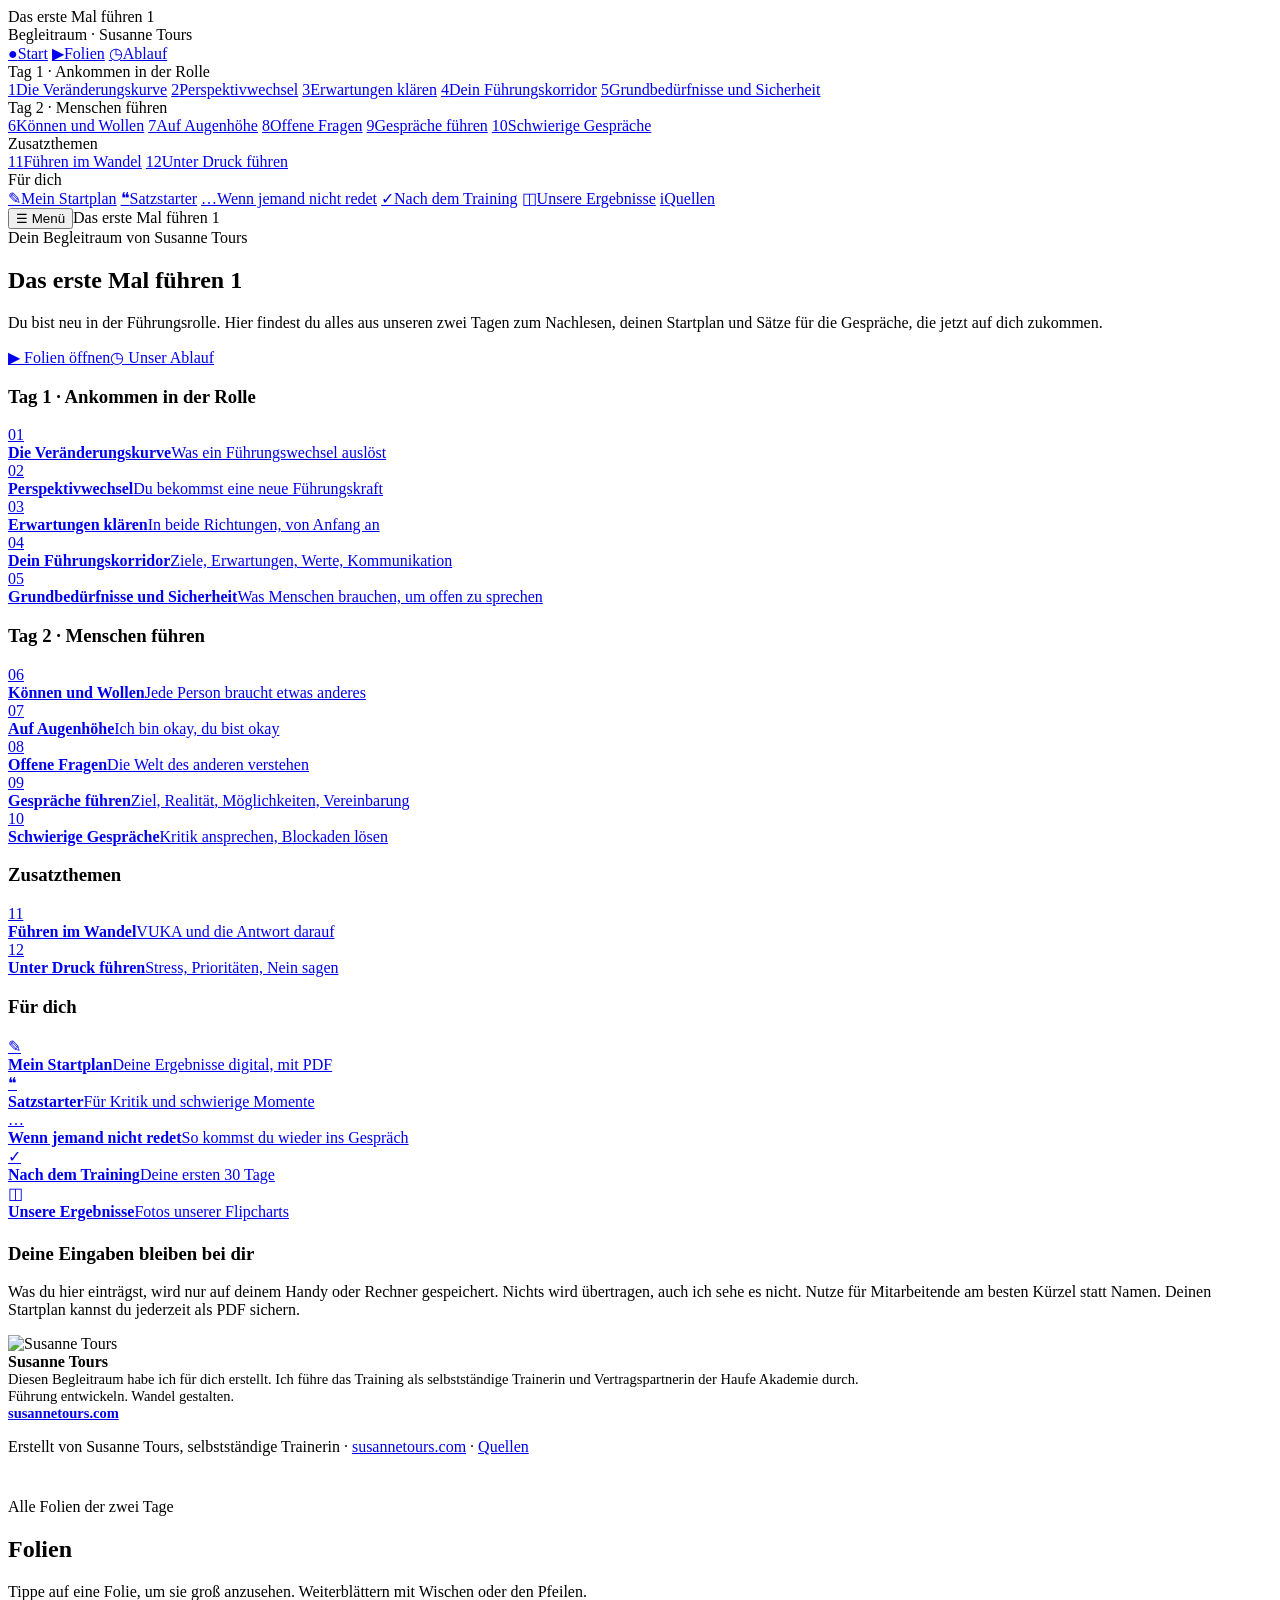
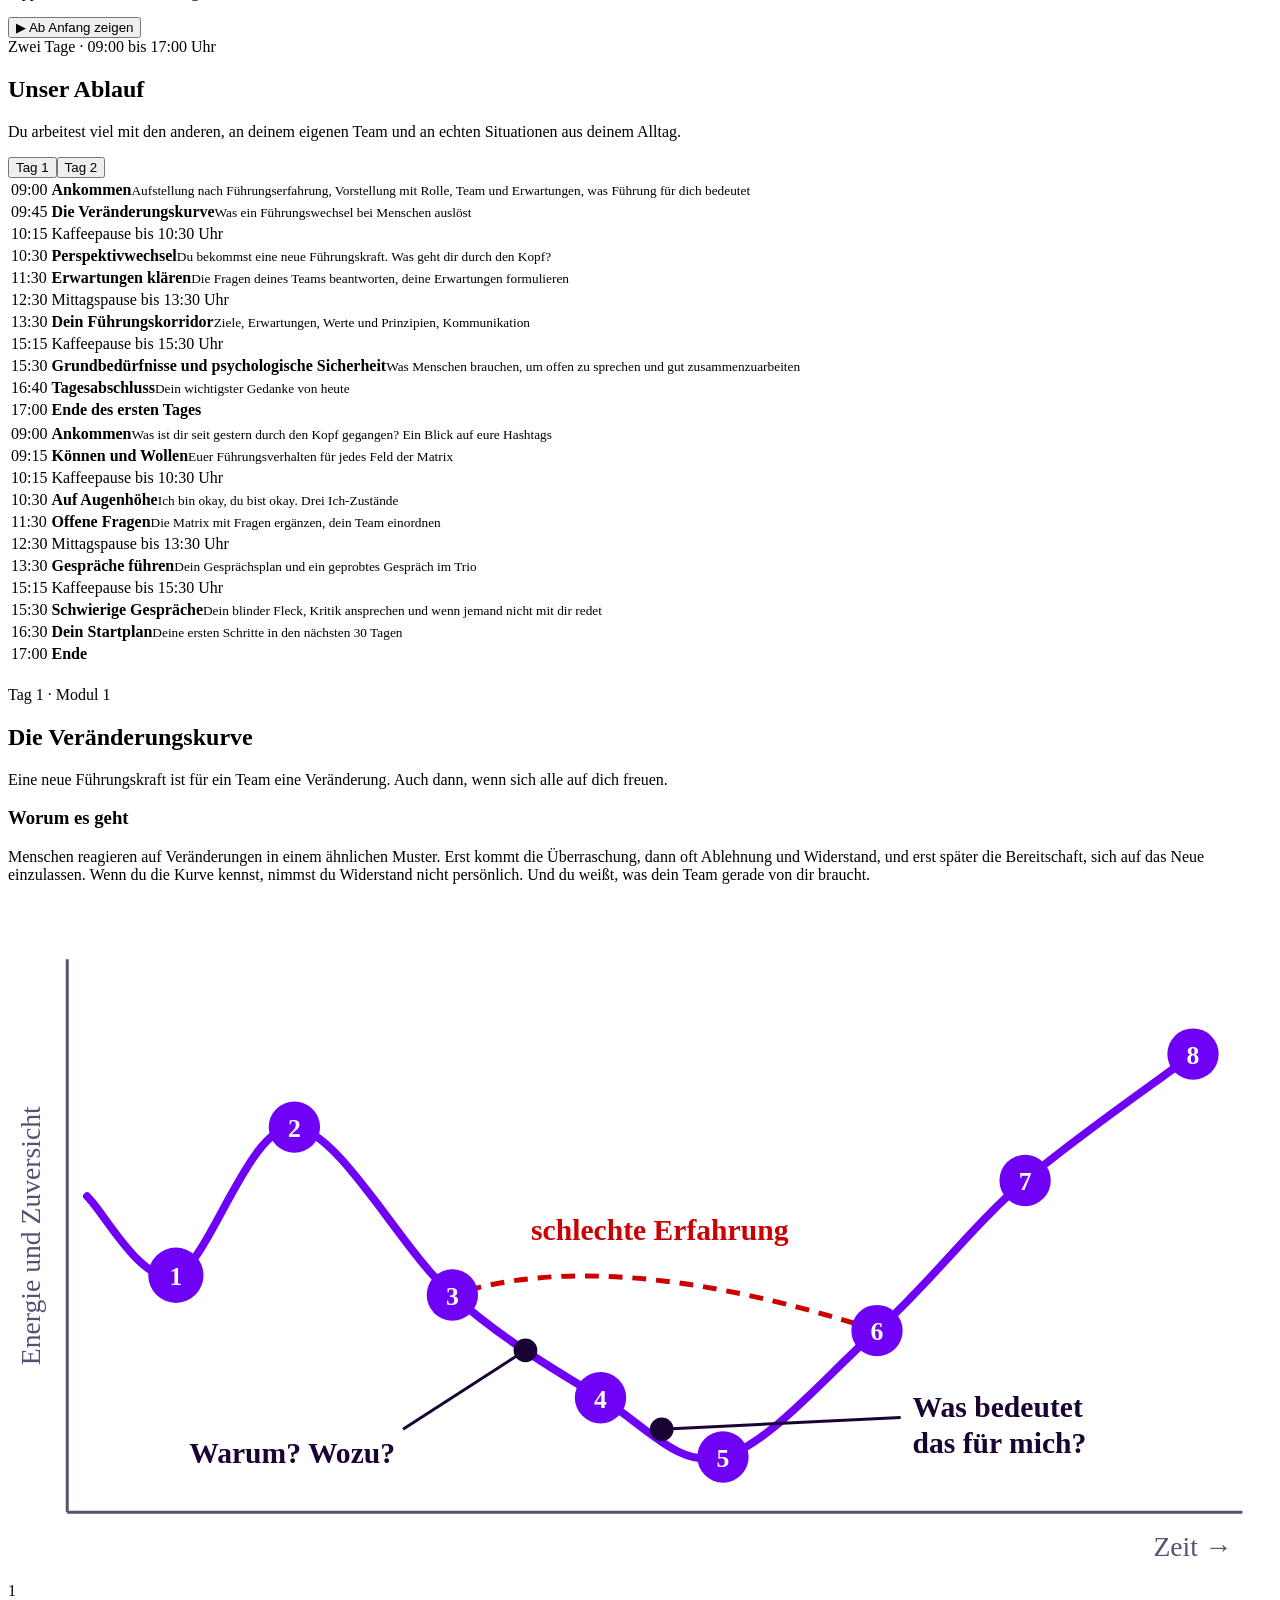
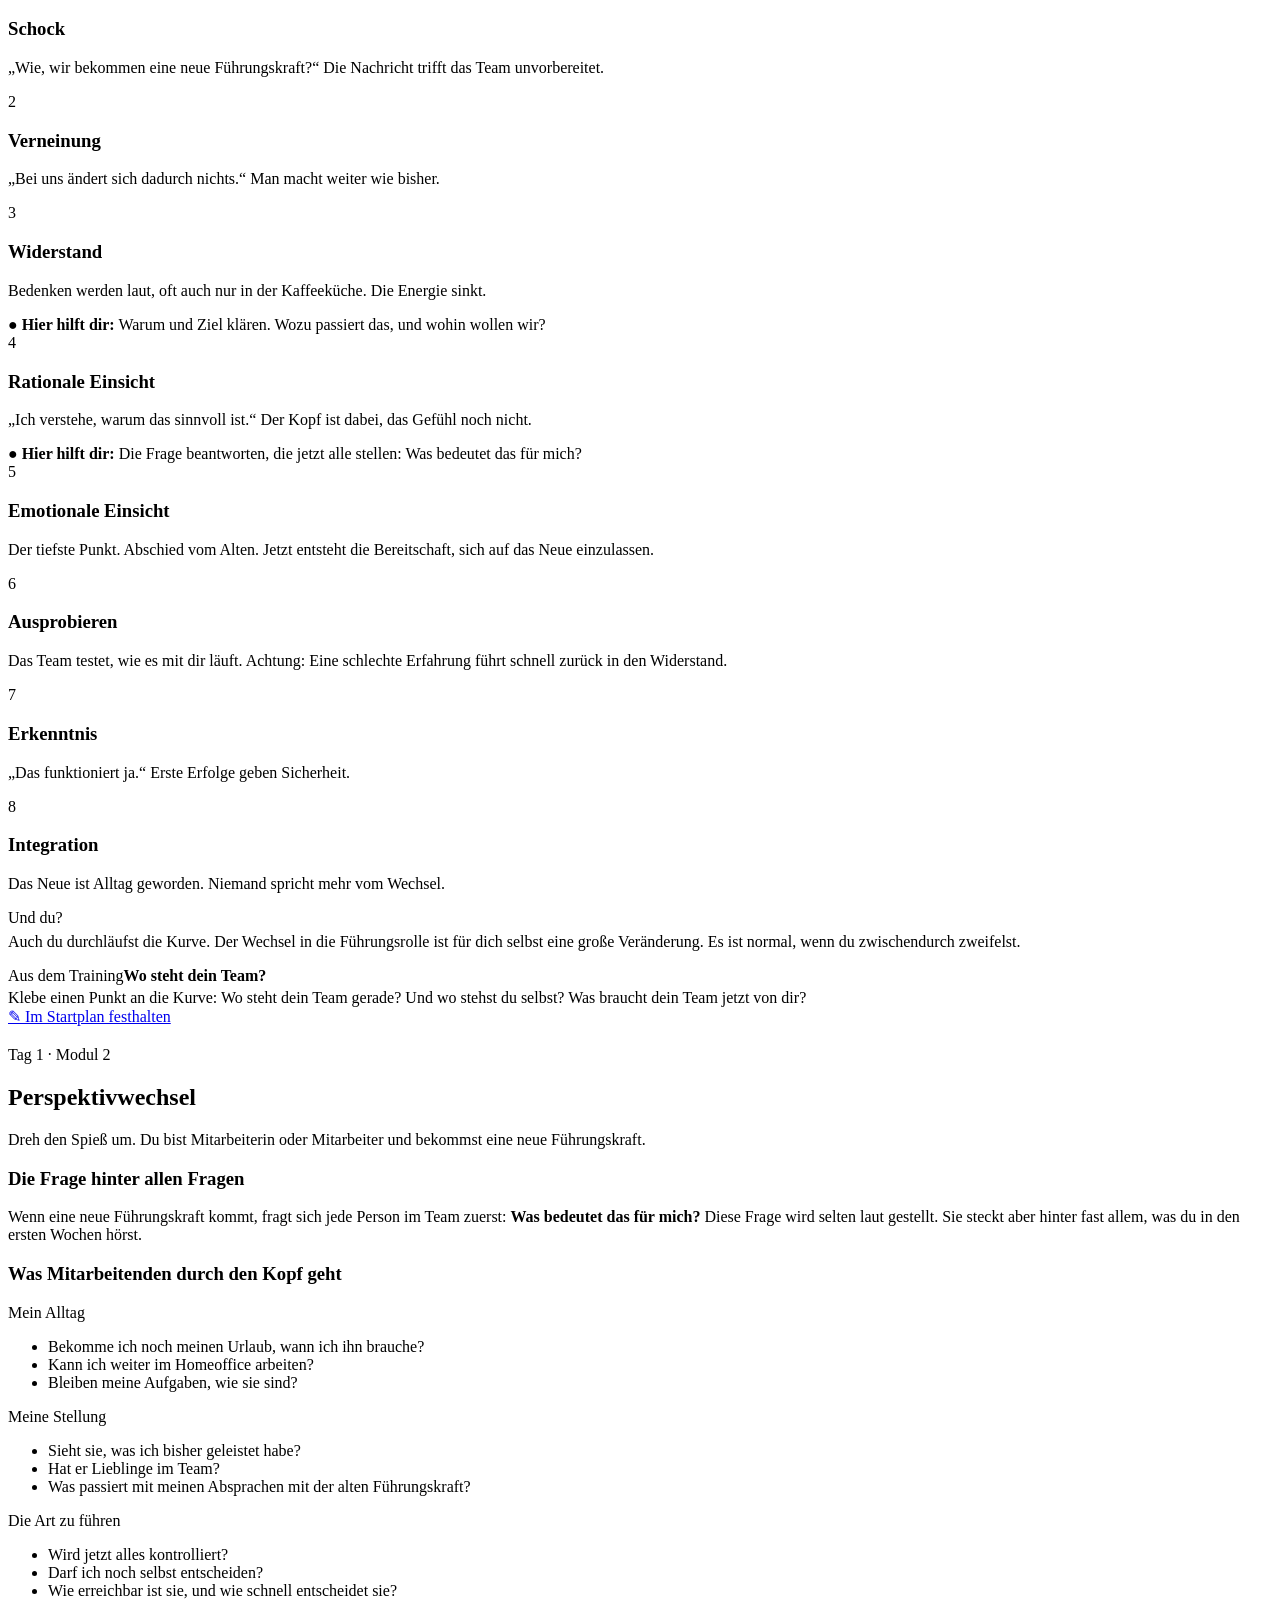
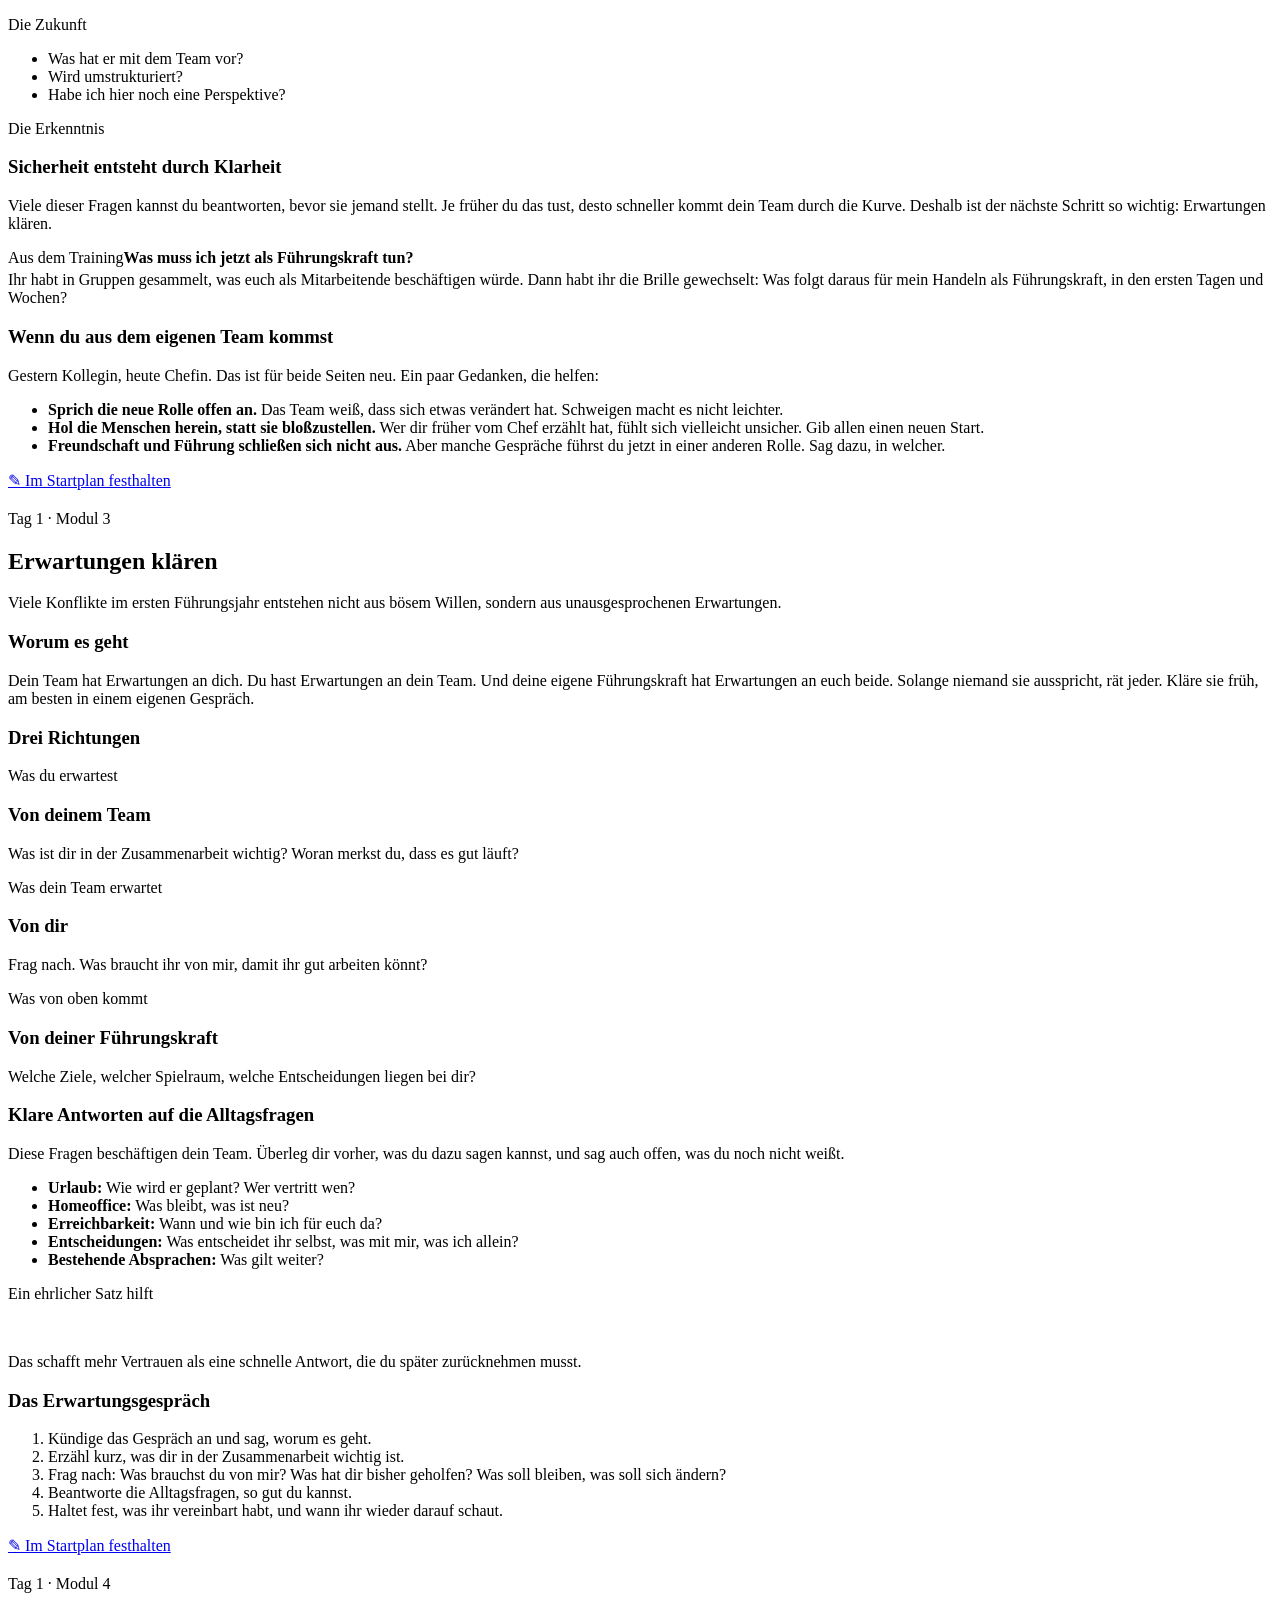
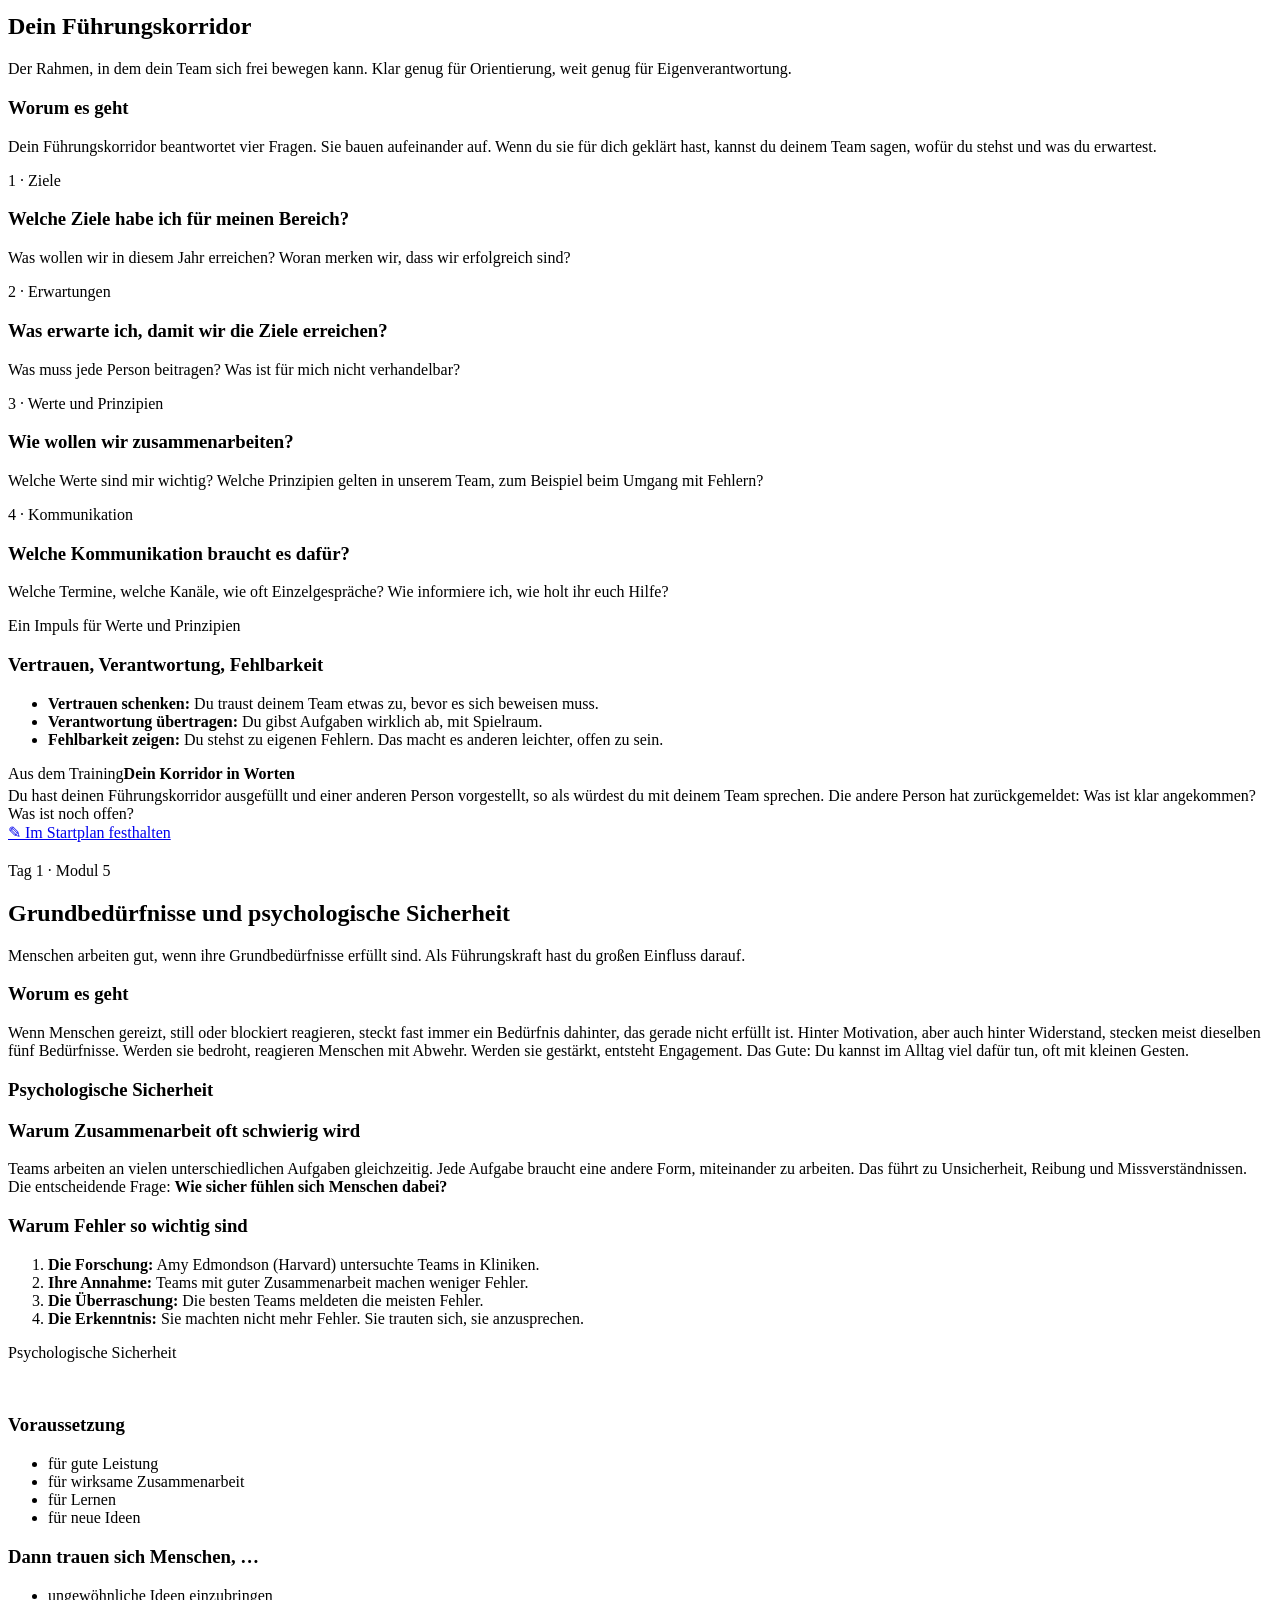
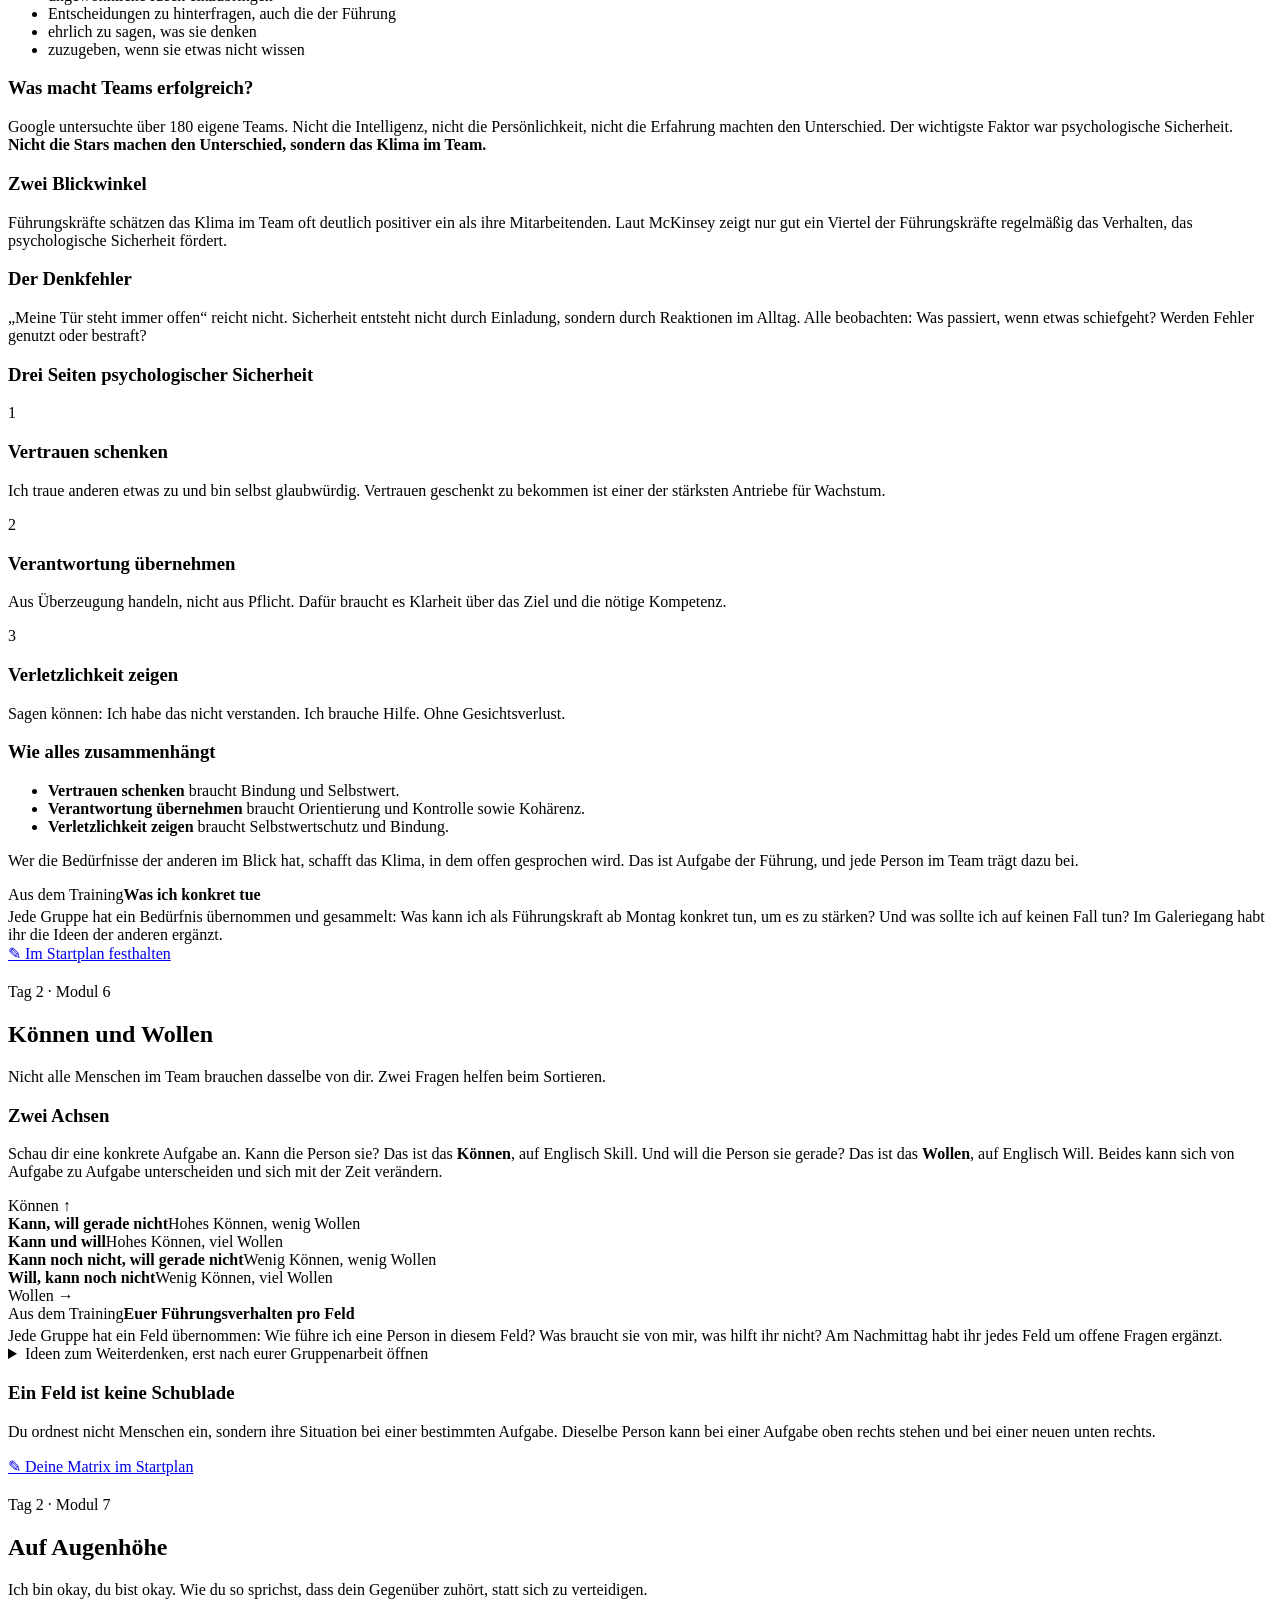
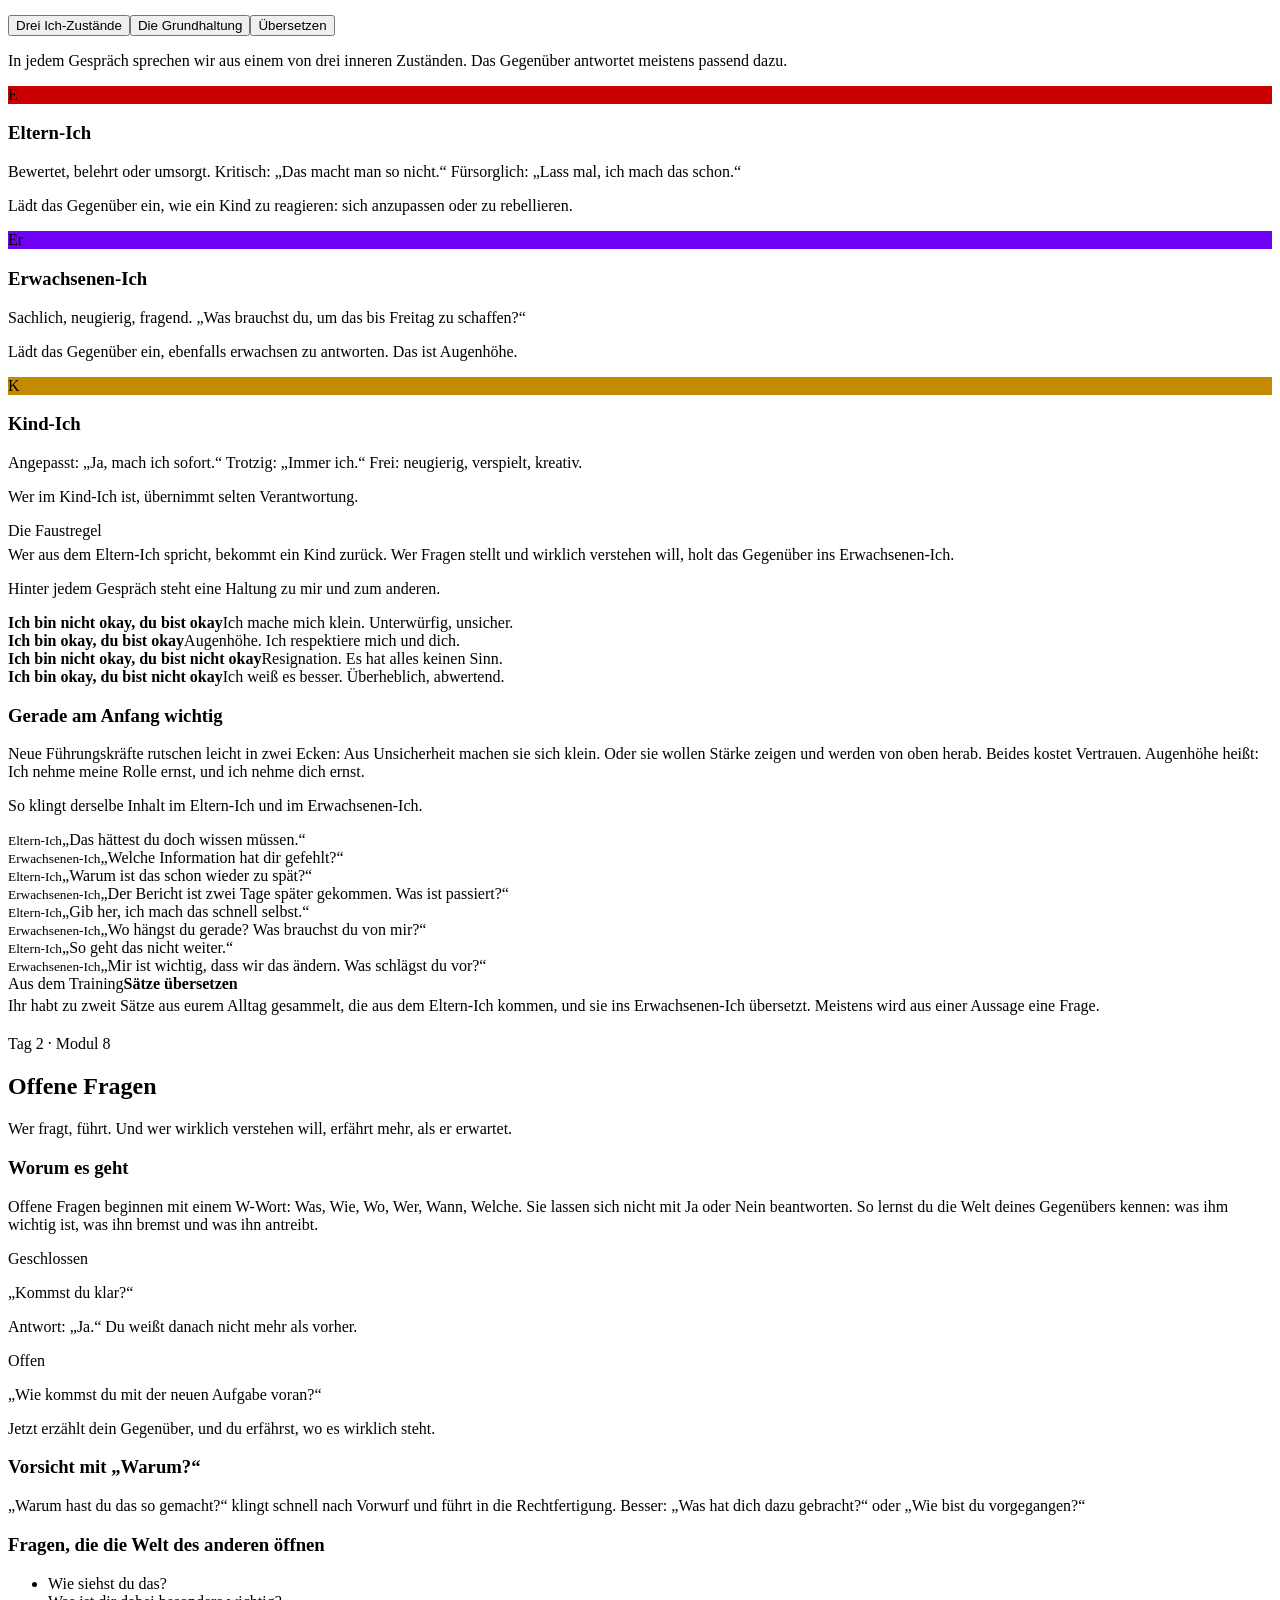
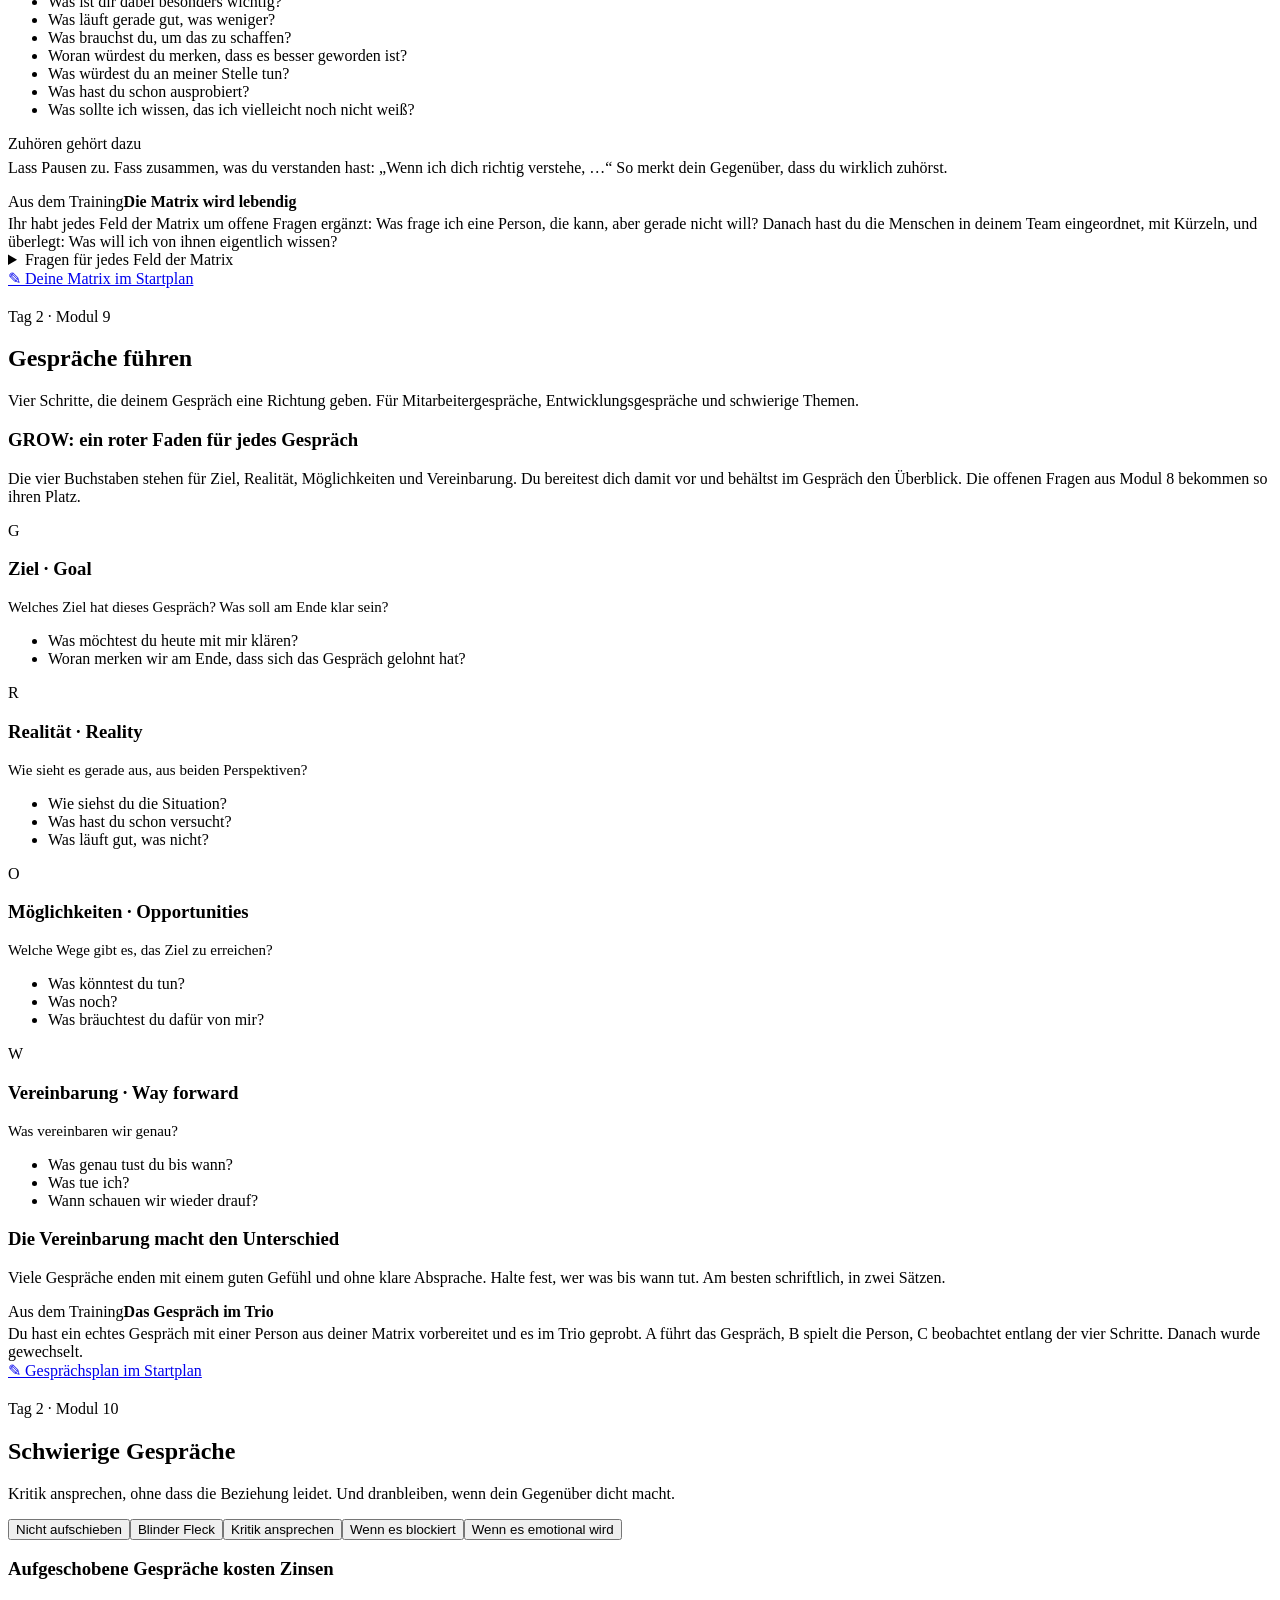
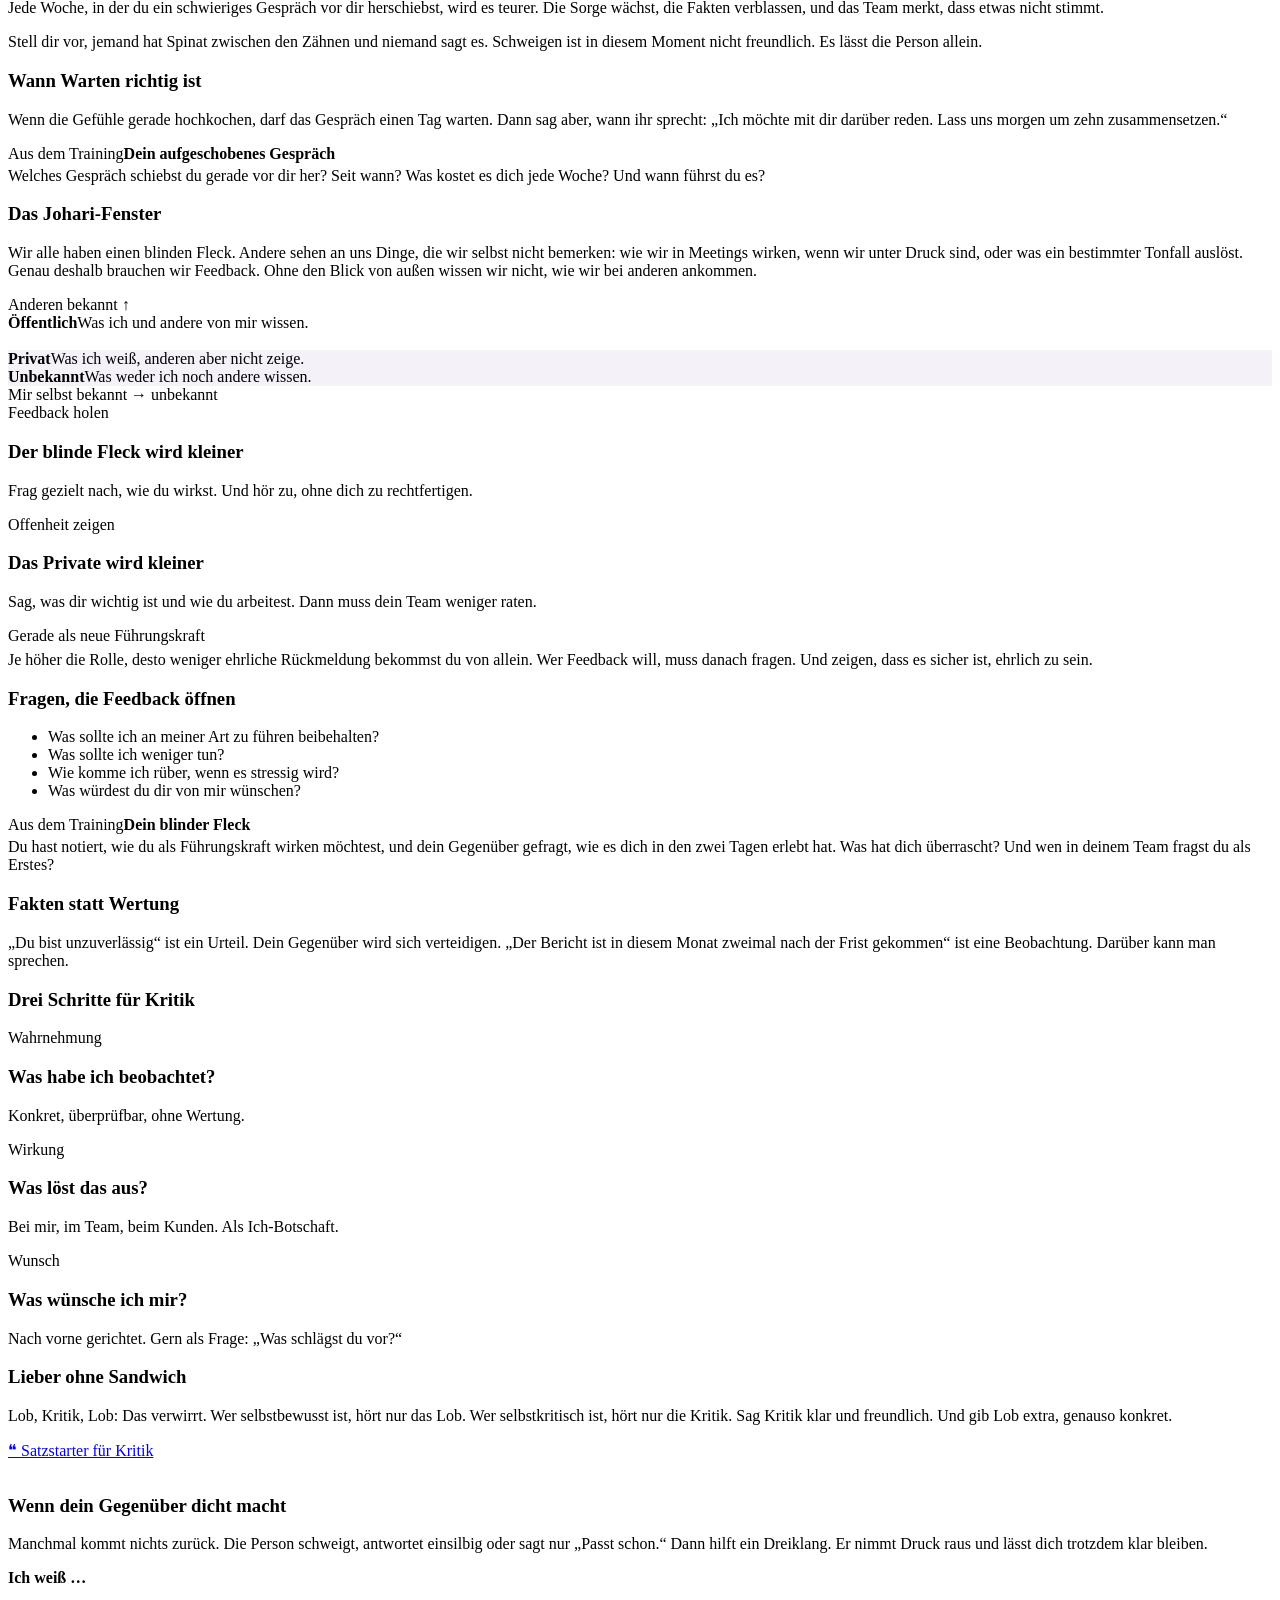
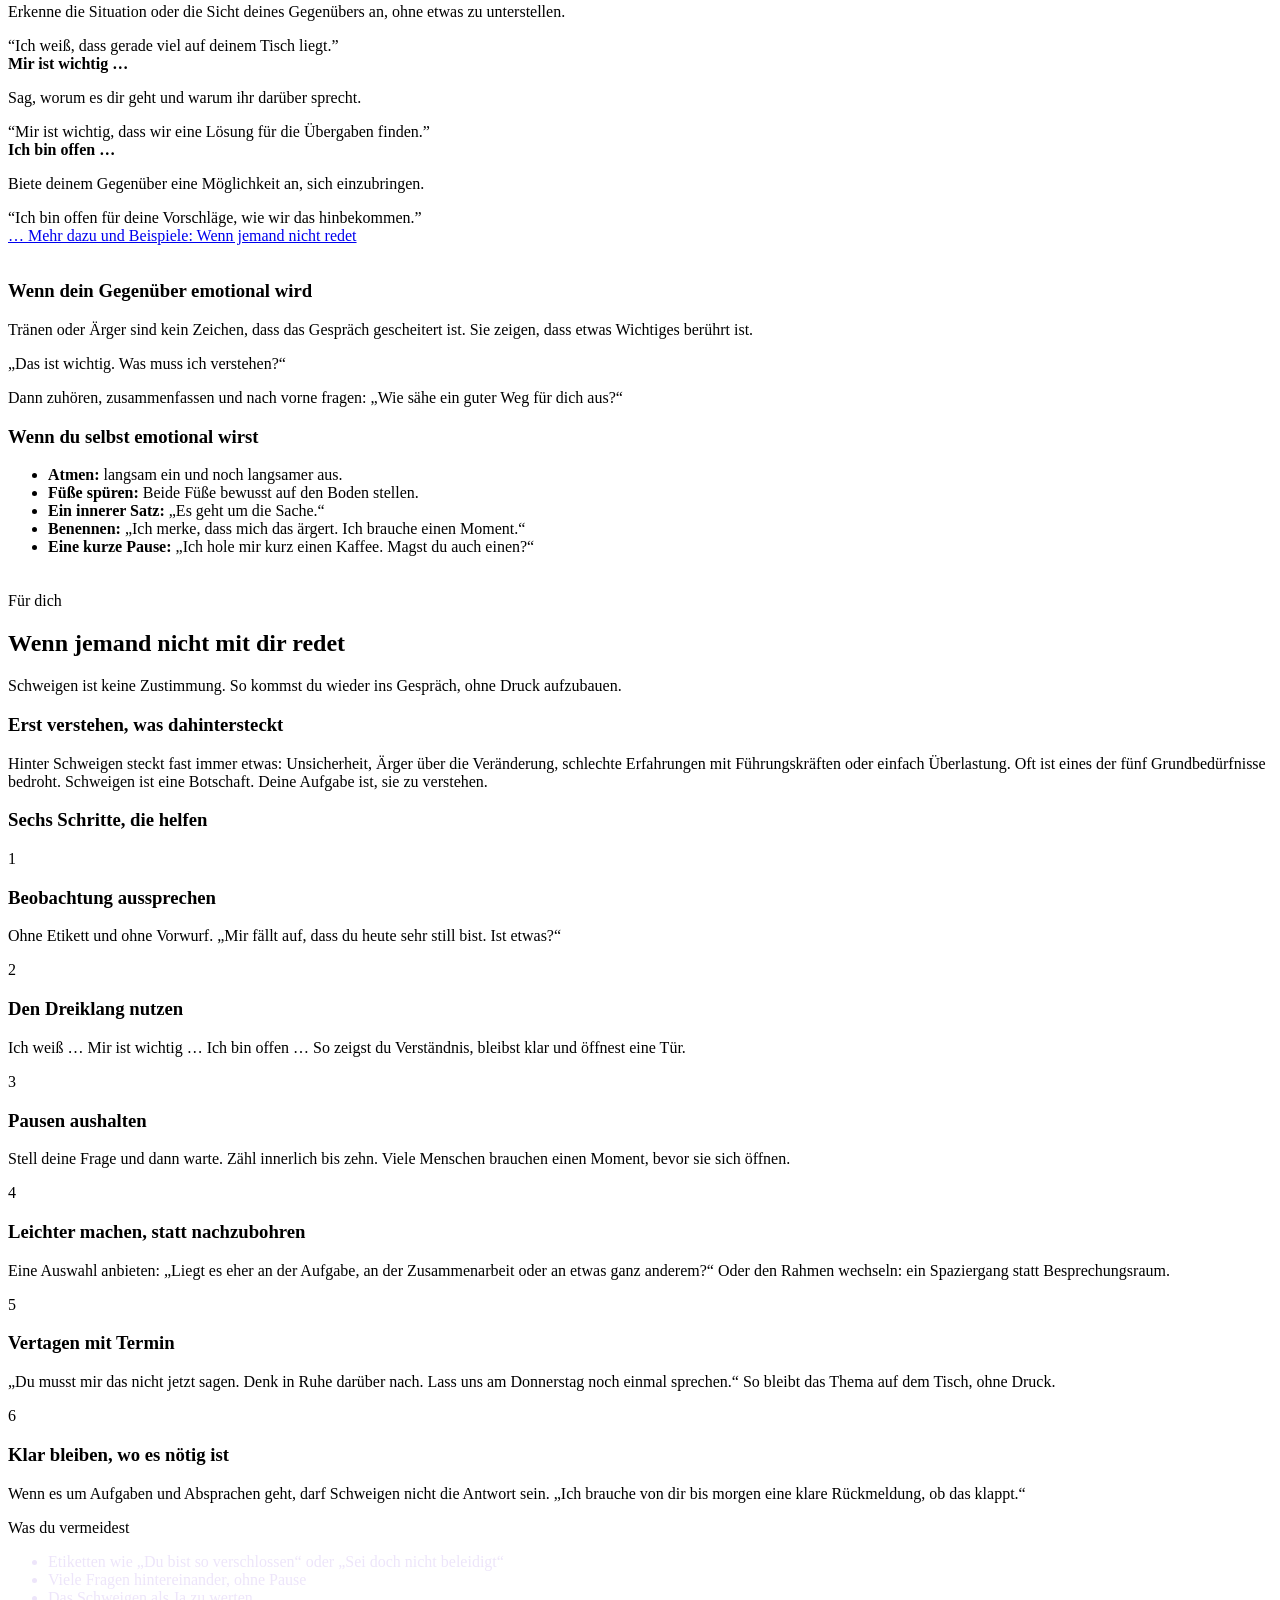
==== src/body.html @ 135d90d1 "Dreiklang-Beispiele und Wenn es weiter heißt: alles gut Co-Authored-By: Claude Opus 5.5 <noreply@ant" ====
<body>
<div class="layout">
<nav class="side" id="side" aria-label="Bereiche">
  <div class="brand">Das erste Mal führen 1</div>
  <div class="brand-sub">Begleitraum · Susanne Tours</div>
  <a href="#start"><span class="n">●</span>Start</a>
  <a href="#folien"><span class="n">▶</span>Folien</a>
  <a href="#ablauf"><span class="n">◷</span>Ablauf</a>
  <div class="navgroup">Tag 1 · Ankommen in der Rolle</div>
  <a href="#kurve"><span class="n">1</span>Die Veränderungskurve</a>
  <a href="#perspektive"><span class="n">2</span>Perspektivwechsel</a>
  <a href="#erwartungen"><span class="n">3</span>Erwartungen klären</a>
  <a href="#korridor"><span class="n">4</span>Dein Führungskorridor</a>
  <a href="#beduerfnisse"><span class="n">5</span>Grundbedürfnisse und Sicherheit</a>
  <div class="navgroup">Tag 2 · Menschen führen</div>
  <a href="#skillwill"><span class="n">6</span>Können und Wollen</a>
  <a href="#augenhoehe"><span class="n">7</span>Auf Augenhöhe</a>
  <a href="#fragen"><span class="n">8</span>Offene Fragen</a>
  <a href="#grow"><span class="n">9</span>Gespräche führen</a>
  <a href="#schwierig"><span class="n">10</span>Schwierige Gespräche</a>
  <div class="navgroup">Zusatzthemen</div>
  <a href="#wandel"><span class="n">11</span>Führen im Wandel</a>
  <a href="#druck"><span class="n">12</span>Unter Druck führen</a>
  <div class="navgroup">Für dich</div>
  <a href="#startplan"><span class="n">✎</span>Mein Startplan</a>
  <a href="#saetze"><span class="n">❝</span>Satzstarter</a>
  <a href="#schweigen"><span class="n">…</span>Wenn jemand nicht redet</a>
  <a href="#danach"><span class="n">✓</span>Nach dem Training</a>
  <a href="#ergebnisse"><span class="n">◫</span>Unsere Ergebnisse</a>
  <a href="#quellen"><span class="n">i</span>Quellen</a>
</nav>

<main>
<div class="topbar"><button onclick="toggleNav()" aria-label="Menü öffnen">☰ Menü</button><span>Das erste Mal führen 1</span></div>

<!-- START -->
<section class="page" id="p-start">
  <div class="hero" style="background-image:url('bilder/start.jpg');--img:url('bilder/start.jpg')"><div class="in">
    <span class="eyebrow">Dein Begleitraum von Susanne Tours</span>
    <h1>Das erste Mal führen 1</h1>
    <p>Du bist neu in der Führungsrolle. Hier findest du alles aus unseren zwei Tagen zum Nachlesen, deinen Startplan und Sätze für die Gespräche, die jetzt auf dich zukommen.</p>
    <div class="acts"><a class="btn light" href="#folien">▶ Folien öffnen</a><a class="btn ghostw" href="#ablauf">◷ Unser Ablauf</a></div>
  </div></div>

  <h3 class="tgroup">Tag 1 · Ankommen in der Rolle</h3>
  <nav class="ntiles">
    <a class="ntile" href="#kurve"><div class="n">01</div><b>Die Veränderungs&shy;kurve</b><span>Was ein Führungswechsel auslöst</span></a>
    <a class="ntile" href="#perspektive"><div class="n">02</div><b>Perspektiv&shy;wechsel</b><span>Du bekommst eine neue Führungskraft</span></a>
    <a class="ntile" href="#erwartungen"><div class="n">03</div><b>Erwartungen klären</b><span>In beide Richtungen, von Anfang an</span></a>
    <a class="ntile" href="#korridor"><div class="n">04</div><b>Dein Führungs&shy;korridor</b><span>Ziele, Erwartungen, Werte, Kommunikation</span></a>
    <a class="ntile" href="#beduerfnisse"><div class="n">05</div><b>Grund&shy;bedürfnisse und Sicherheit</b><span>Was Menschen brauchen, um offen zu sprechen</span></a>
  </nav>

  <h3 class="tgroup">Tag 2 · Menschen führen</h3>
  <nav class="ntiles">
    <a class="ntile" href="#skillwill"><div class="n">06</div><b>Können und Wollen</b><span>Jede Person braucht etwas anderes</span></a>
    <a class="ntile" href="#augenhoehe"><div class="n">07</div><b>Auf Augenhöhe</b><span>Ich bin okay, du bist okay</span></a>
    <a class="ntile" href="#fragen"><div class="n">08</div><b>Offene Fragen</b><span>Die Welt des anderen verstehen</span></a>
    <a class="ntile" href="#grow"><div class="n">09</div><b>Gespräche führen</b><span>Ziel, Realität, Möglichkeiten, Vereinbarung</span></a>
    <a class="ntile" href="#schwierig"><div class="n">10</div><b>Schwierige Gespräche</b><span>Kritik ansprechen, Blockaden lösen</span></a>
  </nav>

  <h3 class="tgroup">Zusatzthemen</h3>
  <nav class="ntiles">
    <a class="ntile" href="#wandel"><div class="n">11</div><b>Führen im Wandel</b><span>VUKA und die Antwort darauf</span></a>
    <a class="ntile" href="#druck"><div class="n">12</div><b>Unter Druck führen</b><span>Stress, Prioritäten, Nein sagen</span></a>
  </nav>

  <h3 class="tgroup">Für dich</h3>
  <nav class="ntiles">
    <a class="ntile dk" href="#startplan"><div class="n">✎</div><b>Mein Startplan</b><span>Deine Ergebnisse digital, mit PDF</span></a>
    <a class="ntile dk" href="#saetze"><div class="n">❝</div><b>Satzstarter</b><span>Für Kritik und schwierige Momente</span></a>
    <a class="ntile" href="#schweigen"><div class="n">…</div><b>Wenn jemand nicht redet</b><span>So kommst du wieder ins Gespräch</span></a>
    <a class="ntile" href="#danach"><div class="n">✓</div><b>Nach dem Training</b><span>Deine ersten 30 Tage</span></a>
    <a class="ntile" href="#ergebnisse"><div class="n">◫</div><b>Unsere Ergebnisse</b><span>Fotos unserer Flipcharts</span></a>
  </nav>

  <div class="card lav" style="margin-top:22px"><h3>Deine Eingaben bleiben bei dir</h3><p>Was du hier einträgst, wird nur auf deinem Handy oder Rechner gespeichert. Nichts wird übertragen, auch ich sehe es nicht. Nutze für Mitarbeitende am besten Kürzel statt Namen. Deinen Startplan kannst du jederzeit als PDF sichern.</p></div>
  <div class="card"><div class="trainer"><img src="bilder/susanne.jpg" alt="Susanne Tours"><div><b>Susanne Tours</b><br><span style="color:var(--ink-soft);font-size:14.5px">Diesen Begleitraum habe ich für dich erstellt. Ich führe das Training als selbstständige Trainerin und Vertragspartnerin der Haufe Akademie durch.</span><br><span style="color:var(--ink-soft);font-size:14.5px">Führung entwickeln. Wandel gestalten.</span><br><a href="https://susannetours.com" target="_blank" rel="noopener" style="font-size:14.5px;font-weight:700">susannetours.com</a></div></div></div>
  <p class="foot">Erstellt von Susanne Tours, selbstständige Trainerin · <a href="https://susannetours.com" target="_blank" rel="noopener">susannetours.com</a> · <a href="#quellen">Quellen</a></p>
</section>

<!-- FOLIEN -->
<section class="page" id="p-folien">
  <div style="height:26px"></div>
  <span class="eyebrow">Alle Folien der zwei Tage</span>
  <h2>Folien</h2>
  <p class="lead">Tippe auf eine Folie, um sie groß anzusehen. Weiterblättern mit Wischen oder den Pfeilen.</p>
  <button class="btn" id="folStart" type="button">▶ Ab Anfang zeigen</button>
  <div class="fol-grid" id="folGrid"></div>
</section>

<!-- ABLAUF -->
<section class="page" id="p-ablauf">
  <div class="hero" style="background-image:url('bilder/ablauf.jpg');--img:url('bilder/ablauf.jpg')"><div class="in"><span class="eyebrow">Zwei Tage · 09:00 bis 17:00 Uhr</span><h2>Unser Ablauf</h2><p>Du arbeitest viel mit den anderen, an deinem eigenen Team und an echten Situationen aus deinem Alltag.</p></div></div>
  <div class="subnav" id="abnav"><button data-sub="t1" class="on">Tag 1</button><button data-sub="t2">Tag 2</button></div>
  <div class="sub show" id="sub-t1">
  <table class="agenda">
    <tr><td>09:00</td><td><b>Ankommen</b><small>Aufstellung nach Führungserfahrung, Vorstellung mit Rolle, Team und Erwartungen, was Führung für dich bedeutet</small></td></tr>
    <tr><td>09:45</td><td><b>Die Veränderungskurve</b><small>Was ein Führungswechsel bei Menschen auslöst</small></td></tr>
    <tr class="pause"><td>10:15</td><td>Kaffeepause bis 10:30 Uhr</td></tr>
    <tr><td>10:30</td><td><b>Perspektivwechsel</b><small>Du bekommst eine neue Führungskraft. Was geht dir durch den Kopf?</small></td></tr>
    <tr><td>11:30</td><td><b>Erwartungen klären</b><small>Die Fragen deines Teams beantworten, deine Erwartungen formulieren</small></td></tr>
    <tr class="pause"><td>12:30</td><td>Mittagspause bis 13:30 Uhr</td></tr>
    <tr><td>13:30</td><td><b>Dein Führungskorridor</b><small>Ziele, Erwartungen, Werte und Prinzipien, Kommunikation</small></td></tr>
    <tr class="pause"><td>15:15</td><td>Kaffeepause bis 15:30 Uhr</td></tr>
    <tr><td>15:30</td><td><b>Grundbedürfnisse und psychologische Sicherheit</b><small>Was Menschen brauchen, um offen zu sprechen und gut zusammenzuarbeiten</small></td></tr>
    <tr><td>16:40</td><td><b>Tagesabschluss</b><small>Dein wichtigster Gedanke von heute</small></td></tr>
    <tr><td>17:00</td><td><b>Ende des ersten Tages</b></td></tr>
  </table>
  </div>
  <div class="sub" id="sub-t2">
  <table class="agenda">
    <tr><td>09:00</td><td><b>Ankommen</b><small>Was ist dir seit gestern durch den Kopf gegangen? Ein Blick auf eure Hashtags</small></td></tr>
    <tr><td>09:15</td><td><b>Können und Wollen</b><small>Euer Führungsverhalten für jedes Feld der Matrix</small></td></tr>
    <tr class="pause"><td>10:15</td><td>Kaffeepause bis 10:30 Uhr</td></tr>
    <tr><td>10:30</td><td><b>Auf Augenhöhe</b><small>Ich bin okay, du bist okay. Drei Ich-Zustände</small></td></tr>
    <tr><td>11:30</td><td><b>Offene Fragen</b><small>Die Matrix mit Fragen ergänzen, dein Team einordnen</small></td></tr>
    <tr class="pause"><td>12:30</td><td>Mittagspause bis 13:30 Uhr</td></tr>
    <tr><td>13:30</td><td><b>Gespräche führen</b><small>Dein Gesprächsplan und ein geprobtes Gespräch im Trio</small></td></tr>
    <tr class="pause"><td>15:15</td><td>Kaffeepause bis 15:30 Uhr</td></tr>
    <tr><td>15:30</td><td><b>Schwierige Gespräche</b><small>Dein blinder Fleck, Kritik ansprechen und wenn jemand nicht mit dir redet</small></td></tr>
    <tr><td>16:30</td><td><b>Dein Startplan</b><small>Deine ersten Schritte in den nächsten 30 Tagen</small></td></tr>
    <tr><td>17:00</td><td><b>Ende</b></td></tr>
  </table>
  </div>
  <div style="height:20px"></div>
</section>

<!-- 1 KURVE -->
<section class="page" id="p-kurve">
  <div class="hero" style="background-image:url('bilder/kurve.jpg');--img:url('bilder/kurve.jpg')"><div class="in"><span class="eyebrow">Tag 1 · Modul 1</span><h2>Die Veränderungskurve</h2><p>Eine neue Führungskraft ist für ein Team eine Veränderung. Auch dann, wenn sich alle auf dich freuen.</p></div></div>
  <div class="card"><h3>Worum es geht</h3><p>Menschen reagieren auf Veränderungen in einem ähnlichen Muster. Erst kommt die Überraschung, dann oft Ablehnung und Widerstand, und erst später die Bereitschaft, sich auf das Neue einzulassen. Wenn du die Kurve kennst, nimmst du Widerstand nicht persönlich. Und du weißt, was dein Team gerade von dir braucht.</p></div>
  <div class="card">
    <svg class="curve" viewBox="0 0 640 345" role="img" aria-label="Die Veränderungskurve mit acht Phasen">
      <line x1="30" y1="310" x2="625" y2="310" stroke="#5B4F72" stroke-width="1.5"/>
      <line x1="30" y1="310" x2="30" y2="30" stroke="#5B4F72" stroke-width="1.5"/>
      <text x="620" y="332" text-anchor="end" font-size="14" fill="#5B4F72">Zeit →</text>
      <text x="16" y="170" font-size="14" fill="#5B4F72" transform="rotate(-90 16 170)" text-anchor="middle">Energie und Zuversicht</text>
      <path d="M440,218 C400,205 300,175 225,200" fill="none" stroke="#CB0101" stroke-width="2.5" stroke-dasharray="7 5" marker-end="url(#ar)"/>
      <defs><marker id="ar" viewBox="0 0 10 10" refX="6" refY="5" markerWidth="5" markerHeight="5" orient="auto"><path d="M0,0 L10,5 L0,10 z" fill="#CB0101"/></marker></defs>
      <path d="M40,150 C48,157 68,196 85,190 C102,184 122,113 145,115 C168,117 199,177 225,200 C251,223 277,238 300,252 C323,266 339,288 362,282 C385,276 414,241 440,218 C466,195 488,165 515,142 C542,119 586,89 600,78" fill="none" stroke="#6F01F5" stroke-width="4" stroke-linecap="round"/>
      <g font-size="13" font-weight="700" fill="#fff" text-anchor="middle">
        <circle cx="85" cy="190" r="14" fill="#6F01F5"/><text x="85" y="195">1</text>
        <circle cx="145" cy="115" r="13" fill="#6F01F5"/><text x="145" y="120">2</text>
        <circle cx="225" cy="200" r="13" fill="#6F01F5"/><text x="225" y="205">3</text>
        <circle cx="300" cy="252" r="13" fill="#6F01F5"/><text x="300" y="257">4</text>
        <circle cx="362" cy="282" r="13" fill="#6F01F5"/><text x="362" y="287">5</text>
        <circle cx="440" cy="218" r="13" fill="#6F01F5"/><text x="440" y="223">6</text>
        <circle cx="515" cy="142" r="13" fill="#6F01F5"/><text x="515" y="147">7</text>
        <circle cx="600" cy="78" r="13" fill="#6F01F5"/><text x="600" y="83">8</text>
      </g>
      <g font-weight="700" font-size="15">
        <line x1="262" y1="228" x2="200" y2="268" stroke="#190333" stroke-width="1.5"/><circle cx="262" cy="228" r="6" fill="#190333"/>
        <text x="196" y="285" text-anchor="end" fill="#190333">Warum? Wozu?</text>
        <line x1="331" y1="268" x2="452" y2="262" stroke="#190333" stroke-width="1.5"/><circle cx="331" cy="268" r="6" fill="#190333"/>
        <text x="458" y="262" fill="#190333">Was bedeutet</text><text x="458" y="280" fill="#190333">das für mich?</text>
        <text x="330" y="172" text-anchor="middle" fill="#CB0101">schlechte Erfahrung</text>
      </g>
    </svg>
    <div class="phase"><div class="num">1</div><div><h3>Schock</h3><p>„Wie, wir bekommen eine neue Führungskraft?“ Die Nachricht trifft das Team unvorbereitet.</p></div></div>
    <div class="phase"><div class="num">2</div><div><h3>Verneinung</h3><p>„Bei uns ändert sich dadurch nichts.“ Man macht weiter wie bisher.</p></div></div>
    <div class="phase"><div class="num">3</div><div><h3>Widerstand</h3><p>Bedenken werden laut, oft auch nur in der Kaffeeküche. Die Energie sinkt.</p></div></div>
    <div class="bridge"><b>● Hier hilft dir:</b> Warum und Ziel klären. Wozu passiert das, und wohin wollen wir?</div>
    <div class="phase"><div class="num">4</div><div><h3>Rationale Einsicht</h3><p>„Ich verstehe, warum das sinnvoll ist.“ Der Kopf ist dabei, das Gefühl noch nicht.</p></div></div>
    <div class="bridge"><b>● Hier hilft dir:</b> Die Frage beantworten, die jetzt alle stellen: Was bedeutet das für mich?</div>
    <div class="phase"><div class="num">5</div><div><h3>Emotionale Einsicht</h3><p>Der tiefste Punkt. Abschied vom Alten. Jetzt entsteht die Bereitschaft, sich auf das Neue einzulassen.</p></div></div>
    <div class="phase"><div class="num">6</div><div><h3>Ausprobieren</h3><p>Das Team testet, wie es mit dir läuft. Achtung: Eine schlechte Erfahrung führt schnell zurück in den Widerstand.</p></div></div>
    <div class="phase"><div class="num">7</div><div><h3>Erkenntnis</h3><p>„Das funktioniert ja.“ Erste Erfolge geben Sicherheit.</p></div></div>
    <div class="phase"><div class="num">8</div><div><h3>Integration</h3><p>Das Neue ist Alltag geworden. Niemand spricht mehr vom Wechsel.</p></div></div>
  </div>
  <div class="card dk"><span class="eyebrow">Und du?</span><p style="margin-top:6px">Auch du durchläufst die Kurve. Der Wechsel in die Führungsrolle ist für dich selbst eine große Veränderung. Es ist normal, wenn du zwischendurch zweifelst.</p></div>
  <div class="task"><span class="eyebrow">Aus dem Training</span><b>Wo steht dein Team?</b><p style="margin:4px 0 0">Klebe einen Punkt an die Kurve: Wo steht dein Team gerade? Und wo stehst du selbst? Was braucht dein Team jetzt von dir?</p></div>
  <a class="btn ghost" href="#startplan?step=2">✎ Im Startplan festhalten</a>
  <div class="unsere-fotos" data-ort="kurve"></div>
  <div style="height:20px"></div>
</section>

<!-- 2 PERSPEKTIVE -->
<section class="page" id="p-perspektive">
  <div class="hero" style="background-image:url('bilder/perspektive.jpg');--img:url('bilder/perspektive.jpg')"><div class="in"><span class="eyebrow">Tag 1 · Modul 2</span><h2>Perspektivwechsel</h2><p>Dreh den Spieß um. Du bist Mitarbeiterin oder Mitarbeiter und bekommst eine neue Führungskraft.</p></div></div>
  <div class="card"><h3>Die Frage hinter allen Fragen</h3><p>Wenn eine neue Führungskraft kommt, fragt sich jede Person im Team zuerst: <b>Was bedeutet das für mich?</b> Diese Frage wird selten laut gestellt. Sie steckt aber hinter fast allem, was du in den ersten Wochen hörst.</p></div>
  <h3 class="sec">Was Mitarbeitenden durch den Kopf geht</h3>
  <div class="grid2">
    <div class="card lav"><span class="eyebrow">Mein Alltag</span><ul class="clean"><li>Bekomme ich noch meinen Urlaub, wann ich ihn brauche?</li><li>Kann ich weiter im Homeoffice arbeiten?</li><li>Bleiben meine Aufgaben, wie sie sind?</li></ul></div>
    <div class="card lav"><span class="eyebrow">Meine Stellung</span><ul class="clean"><li>Sieht sie, was ich bisher geleistet habe?</li><li>Hat er Lieblinge im Team?</li><li>Was passiert mit meinen Absprachen mit der alten Führungskraft?</li></ul></div>
    <div class="card lav"><span class="eyebrow">Die Art zu führen</span><ul class="clean"><li>Wird jetzt alles kontrolliert?</li><li>Darf ich noch selbst entscheiden?</li><li>Wie erreichbar ist sie, und wie schnell entscheidet sie?</li></ul></div>
    <div class="card lav"><span class="eyebrow">Die Zukunft</span><ul class="clean"><li>Was hat er mit dem Team vor?</li><li>Wird umstrukturiert?</li><li>Habe ich hier noch eine Perspektive?</li></ul></div>
  </div>
  <div class="card dk"><span class="eyebrow">Die Erkenntnis</span><h3>Sicherheit entsteht durch Klarheit</h3><p>Viele dieser Fragen kannst du beantworten, bevor sie jemand stellt. Je früher du das tust, desto schneller kommt dein Team durch die Kurve. Deshalb ist der nächste Schritt so wichtig: Erwartungen klären.</p></div>
  <div class="task"><span class="eyebrow">Aus dem Training</span><b>Was muss ich jetzt als Führungskraft tun?</b><p style="margin:4px 0 0">Ihr habt in Gruppen gesammelt, was euch als Mitarbeitende beschäftigen würde. Dann habt ihr die Brille gewechselt: Was folgt daraus für mein Handeln als Führungskraft, in den ersten Tagen und Wochen?</p></div>
  <h3 class="sec">Wenn du aus dem eigenen Team kommst</h3>
  <div class="card"><p>Gestern Kollegin, heute Chefin. Das ist für beide Seiten neu. Ein paar Gedanken, die helfen:</p><ul class="clean"><li><b>Sprich die neue Rolle offen an.</b> Das Team weiß, dass sich etwas verändert hat. Schweigen macht es nicht leichter.</li><li><b>Hol die Menschen herein, statt sie bloßzustellen.</b> Wer dir früher vom Chef erzählt hat, fühlt sich vielleicht unsicher. Gib allen einen neuen Start.</li><li><b>Freundschaft und Führung schließen sich nicht aus.</b> Aber manche Gespräche führst du jetzt in einer anderen Rolle. Sag dazu, in welcher.</li></ul></div>
  <a class="btn ghost" href="#startplan?step=3">✎ Im Startplan festhalten</a>
  <div class="unsere-fotos" data-ort="perspektive"></div>
  <div style="height:20px"></div>
</section>

<!-- 3 ERWARTUNGEN -->
<section class="page" id="p-erwartungen">
  <div class="hero" style="background-image:url('bilder/erwartungen.jpg');--img:url('bilder/erwartungen.jpg')"><div class="in"><span class="eyebrow">Tag 1 · Modul 3</span><h2>Erwartungen klären</h2><p>Viele Konflikte im ersten Führungsjahr entstehen nicht aus bösem Willen, sondern aus unausgesprochenen Erwartungen.</p></div></div>
  <div class="card"><h3>Worum es geht</h3><p>Dein Team hat Erwartungen an dich. Du hast Erwartungen an dein Team. Und deine eigene Führungskraft hat Erwartungen an euch beide. Solange niemand sie ausspricht, rät jeder. Kläre sie früh, am besten in einem eigenen Gespräch.</p></div>
  <h3 class="sec">Drei Richtungen</h3>
  <div class="grid3">
    <div class="card lav"><span class="eyebrow">Was du erwartest</span><h3>Von deinem Team</h3><p>Was ist dir in der Zusammenarbeit wichtig? Woran merkst du, dass es gut läuft?</p></div>
    <div class="card lav"><span class="eyebrow">Was dein Team erwartet</span><h3>Von dir</h3><p>Frag nach. Was braucht ihr von mir, damit ihr gut arbeiten könnt?</p></div>
    <div class="card lav"><span class="eyebrow">Was von oben kommt</span><h3>Von deiner Führungskraft</h3><p>Welche Ziele, welcher Spielraum, welche Entscheidungen liegen bei dir?</p></div>
  </div>
  <h3 class="sec">Klare Antworten auf die Alltagsfragen</h3>
  <div class="card"><p>Diese Fragen beschäftigen dein Team. Überleg dir vorher, was du dazu sagen kannst, und sag auch offen, was du noch nicht weißt.</p>
    <ul class="clean"><li><b>Urlaub:</b> Wie wird er geplant? Wer vertritt wen?</li><li><b>Homeoffice:</b> Was bleibt, was ist neu?</li><li><b>Erreichbarkeit:</b> Wann und wie bin ich für euch da?</li><li><b>Entscheidungen:</b> Was entscheidet ihr selbst, was mit mir, was ich allein?</li><li><b>Bestehende Absprachen:</b> Was gilt weiter?</li></ul></div>
  <div class="card dk"><span class="eyebrow">Ein ehrlicher Satz hilft</span><p class="quote" style="color:#fff">„Das weiß ich heute noch nicht. Ich sage euch bis Ende des Monats Bescheid.“</p><p>Das schafft mehr Vertrauen als eine schnelle Antwort, die du später zurücknehmen musst.</p></div>
  <h3 class="sec">Das Erwartungsgespräch</h3>
  <div class="card"><ol class="clean"><li>Kündige das Gespräch an und sag, worum es geht.</li><li>Erzähl kurz, was dir in der Zusammenarbeit wichtig ist.</li><li>Frag nach: Was brauchst du von mir? Was hat dir bisher geholfen? Was soll bleiben, was soll sich ändern?</li><li>Beantworte die Alltagsfragen, so gut du kannst.</li><li>Haltet fest, was ihr vereinbart habt, und wann ihr wieder darauf schaut.</li></ol></div>
  <a class="btn ghost" href="#startplan?step=3">✎ Im Startplan festhalten</a>
  <div class="unsere-fotos" data-ort="erwartungen"></div>
  <div style="height:20px"></div>
</section>

<!-- 4 KORRIDOR -->
<section class="page" id="p-korridor">
  <div class="hero" style="background-image:url('bilder/korridor.jpg');--img:url('bilder/korridor.jpg')"><div class="in"><span class="eyebrow">Tag 1 · Modul 4</span><h2>Dein Führungskorridor</h2><p>Der Rahmen, in dem dein Team sich frei bewegen kann. Klar genug für Orientierung, weit genug für Eigenverantwortung.</p></div></div>
  <div class="card"><h3>Worum es geht</h3><p>Dein Führungskorridor beantwortet vier Fragen. Sie bauen aufeinander auf. Wenn du sie für dich geklärt hast, kannst du deinem Team sagen, wofür du stehst und was du erwartest.</p></div>
  <div class="korr">
    <div class="card"><span class="eyebrow">1 · Ziele</span><h3>Welche Ziele habe ich für meinen Bereich?</h3><p>Was wollen wir in diesem Jahr erreichen? Woran merken wir, dass wir erfolgreich sind?</p></div>
    <div class="card"><span class="eyebrow">2 · Erwartungen</span><h3>Was erwarte ich, damit wir die Ziele erreichen?</h3><p>Was muss jede Person beitragen? Was ist für mich nicht verhandelbar?</p></div>
    <div class="card"><span class="eyebrow">3 · Werte und Prinzipien</span><h3>Wie wollen wir zusammenarbeiten?</h3><p>Welche Werte sind mir wichtig? Welche Prinzipien gelten in unserem Team, zum Beispiel beim Umgang mit Fehlern?</p></div>
    <div class="card"><span class="eyebrow">4 · Kommunikation</span><h3>Welche Kommunikation braucht es dafür?</h3><p>Welche Termine, welche Kanäle, wie oft Einzelgespräche? Wie informiere ich, wie holt ihr euch Hilfe?</p></div>
  </div>
  <div class="card dk"><span class="eyebrow">Ein Impuls für Werte und Prinzipien</span><h3>Vertrauen, Verantwortung, Fehlbarkeit</h3><ul class="clean"><li><b>Vertrauen schenken:</b> Du traust deinem Team etwas zu, bevor es sich beweisen muss.</li><li><b>Verantwortung übertragen:</b> Du gibst Aufgaben wirklich ab, mit Spielraum.</li><li><b>Fehlbarkeit zeigen:</b> Du stehst zu eigenen Fehlern. Das macht es anderen leichter, offen zu sein.</li></ul></div>
  <div class="task"><span class="eyebrow">Aus dem Training</span><b>Dein Korridor in Worten</b><p style="margin:4px 0 0">Du hast deinen Führungskorridor ausgefüllt und einer anderen Person vorgestellt, so als würdest du mit deinem Team sprechen. Die andere Person hat zurückgemeldet: Was ist klar angekommen? Was ist noch offen?</p></div>
  <a class="btn ghost" href="#startplan?step=4">✎ Im Startplan festhalten</a>
  <div class="unsere-fotos" data-ort="korridor"></div>
  <div style="height:20px"></div>
</section>

<!-- 5 BEDÜRFNISSE -->
<section class="page" id="p-beduerfnisse">
  <div class="hero" style="background-image:url('bilder/beduerfnisse.jpg');--img:url('bilder/beduerfnisse.jpg')"><div class="in"><span class="eyebrow">Tag 1 · Modul 5</span><h2>Grundbedürfnisse und psychologische Sicherheit</h2><p>Menschen arbeiten gut, wenn ihre Grundbedürfnisse erfüllt sind. Als Führungskraft hast du großen Einfluss darauf.</p></div></div>
  <div class="card"><h3>Worum es geht</h3><p>Wenn Menschen gereizt, still oder blockiert reagieren, steckt fast immer ein Bedürfnis dahinter, das gerade nicht erfüllt ist. Hinter Motivation, aber auch hinter Widerstand, stecken meist dieselben fünf Bedürfnisse. Werden sie bedroht, reagieren Menschen mit Abwehr. Werden sie gestärkt, entsteht Engagement. Das Gute: Du kannst im Alltag viel dafür tun, oft mit kleinen Gesten.</p></div>
  <div class="needs" id="needs"></div>
  <h3 class="sec" id="psychsicherheit">Psychologische Sicherheit</h3>
  <div class="card"><h3>Warum Zusammenarbeit oft schwierig wird</h3><p>Teams arbeiten an vielen unterschiedlichen Aufgaben gleichzeitig. Jede Aufgabe braucht eine andere Form, miteinander zu arbeiten. Das führt zu Unsicherheit, Reibung und Missverständnissen. Die entscheidende Frage: <b>Wie sicher fühlen sich Menschen dabei?</b></p></div>
  <div class="card"><h3>Warum Fehler so wichtig sind</h3><ol class="clean"><li><b>Die Forschung:</b> Amy Edmondson (Harvard) untersuchte Teams in Kliniken.</li><li><b>Ihre Annahme:</b> Teams mit guter Zusammenarbeit machen weniger Fehler.</li><li><b>Die Überraschung:</b> Die besten Teams meldeten die meisten Fehler.</li><li><b>Die Erkenntnis:</b> Sie machten nicht mehr Fehler. Sie trauten sich, sie anzusprechen.</li></ol></div>
  <div class="card dk"><span class="eyebrow">Psychologische Sicherheit</span><p class="quote" style="color:#fff">Menschen fühlen sich sicher genug, Fehler, Zweifel und Ideen offen anzusprechen.</p></div>
  <div class="grid2">
    <div class="card"><h3>Voraussetzung</h3><ul class="clean"><li>für gute Leistung</li><li>für wirksame Zusammenarbeit</li><li>für Lernen</li><li>für neue Ideen</li></ul></div>
    <div class="card lav"><h3>Dann trauen sich Menschen, …</h3><ul class="clean"><li>ungewöhnliche Ideen einzubringen</li><li>Entscheidungen zu hinterfragen, auch die der Führung</li><li>ehrlich zu sagen, was sie denken</li><li>zuzugeben, wenn sie etwas nicht wissen</li></ul></div>
  </div>
  <div class="card"><h3>Was macht Teams erfolgreich?</h3><p>Google untersuchte über 180 eigene Teams. Nicht die Intelligenz, nicht die Persönlichkeit, nicht die Erfahrung machten den Unterschied. Der wichtigste Faktor war psychologische Sicherheit. <b>Nicht die Stars machen den Unterschied, sondern das Klima im Team.</b></p></div>
  <div class="grid2">
    <div class="card"><h3>Zwei Blickwinkel</h3><p>Führungskräfte schätzen das Klima im Team oft deutlich positiver ein als ihre Mitarbeitenden. Laut McKinsey zeigt nur gut ein Viertel der Führungskräfte regelmäßig das Verhalten, das psychologische Sicherheit fördert.</p></div>
    <div class="card lav"><h3>Der Denkfehler</h3><p>„Meine Tür steht immer offen“ reicht nicht. Sicherheit entsteht nicht durch Einladung, sondern durch Reaktionen im Alltag. Alle beobachten: Was passiert, wenn etwas schiefgeht? Werden Fehler genutzt oder bestraft?</p></div>
  </div>
  <h3 class="sec">Drei Seiten psychologischer Sicherheit</h3>
  <div class="card"><div class="study"><div class="num">1</div><div><h3>Vertrauen schenken</h3><p>Ich traue anderen etwas zu und bin selbst glaubwürdig. Vertrauen geschenkt zu bekommen ist einer der stärksten Antriebe für Wachstum.</p></div></div></div>
  <div class="card"><div class="study"><div class="num">2</div><div><h3>Verantwortung übernehmen</h3><p>Aus Überzeugung handeln, nicht aus Pflicht. Dafür braucht es Klarheit über das Ziel und die nötige Kompetenz.</p></div></div></div>
  <div class="card"><div class="study"><div class="num">3</div><div><h3>Verletzlichkeit zeigen</h3><p>Sagen können: Ich habe das nicht verstanden. Ich brauche Hilfe. Ohne Gesichtsverlust.</p></div></div></div>
  <div class="card lav"><h3>Wie alles zusammenhängt</h3><ul class="clean"><li><b>Vertrauen schenken</b> braucht Bindung und Selbstwert.</li><li><b>Verantwortung übernehmen</b> braucht Orientierung und Kontrolle sowie Kohärenz.</li><li><b>Verletzlichkeit zeigen</b> braucht Selbstwertschutz und Bindung.</li></ul><p style="margin-top:8px">Wer die Bedürfnisse der anderen im Blick hat, schafft das Klima, in dem offen gesprochen wird. Das ist Aufgabe der Führung, und jede Person im Team trägt dazu bei.</p></div>
  <div class="task"><span class="eyebrow">Aus dem Training</span><b>Was ich konkret tue</b><p style="margin:4px 0 0">Jede Gruppe hat ein Bedürfnis übernommen und gesammelt: Was kann ich als Führungskraft ab Montag konkret tun, um es zu stärken? Und was sollte ich auf keinen Fall tun? Im Galeriegang habt ihr die Ideen der anderen ergänzt.</p></div>
  <a class="btn ghost" href="#startplan?step=5">✎ Im Startplan festhalten</a>
  <div class="unsere-fotos" data-ort="beduerfnisse"></div>
  <div style="height:20px"></div>
</section>

<!-- 6 SKILL WILL -->
<section class="page" id="p-skillwill">
  <div class="hero" style="background-image:url('bilder/skillwill.jpg');--img:url('bilder/skillwill.jpg')"><div class="in"><span class="eyebrow">Tag 2 · Modul 6</span><h2>Können und Wollen</h2><p>Nicht alle Menschen im Team brauchen dasselbe von dir. Zwei Fragen helfen beim Sortieren.</p></div></div>
  <div class="card"><h3>Zwei Achsen</h3><p>Schau dir eine konkrete Aufgabe an. Kann die Person sie? Das ist das <b>Können</b>, auf Englisch Skill. Und will die Person sie gerade? Das ist das <b>Wollen</b>, auf Englisch Will. Beides kann sich von Aufgabe zu Aufgabe unterscheiden und sich mit der Zeit verändern.</p></div>
  <div class="card">
    <div class="sw"><div class="ax-y">Können ↑</div><div class="q">
      <div class="qa"><b>Kann, will gerade nicht</b>Hohes Können, wenig Wollen</div>
      <div class="qb"><b>Kann und will</b>Hohes Können, viel Wollen</div>
      <div class="qc"><b>Kann noch nicht, will gerade nicht</b>Wenig Können, wenig Wollen</div>
      <div class="qd"><b>Will, kann noch nicht</b>Wenig Können, viel Wollen</div>
    </div><div></div><div class="ax-x">Wollen →</div></div>
  </div>
  <div class="task"><span class="eyebrow">Aus dem Training</span><b>Euer Führungsverhalten pro Feld</b><p style="margin:4px 0 0">Jede Gruppe hat ein Feld übernommen: Wie führe ich eine Person in diesem Feld? Was braucht sie von mir, was hilft ihr nicht? Am Nachmittag habt ihr jedes Feld um offene Fragen ergänzt.</p></div>
  <details class="more"><summary>Ideen zum Weiterdenken, erst nach eurer Gruppenarbeit öffnen</summary><div class="b">
    <p><b style="color:#035407">Kann und will:</b> Verantwortung übertragen, Freiraum lassen, Anerkennung zeigen, nächste Entwicklung besprechen.</p>
    <p><b style="color:#86640C">Kann, will gerade nicht:</b> Verstehen, was sich verändert hat. Welches Bedürfnis ist bedroht? Sinn zeigen, beteiligen, Erwartungen klar sagen.</p>
    <p><b style="color:var(--violet)">Will, kann noch nicht:</b> Erklären, zeigen, üben lassen. Eng begleiten, Fortschritte sichtbar machen, Fehler als Lernschritte behandeln.</p>
    <p style="margin:0"><b style="color:#CB0101">Kann noch nicht, will gerade nicht:</b> Ursachen klären, klare Vereinbarungen in kleinen Schritten, häufig Rückmeldung geben, Konsequenzen offen ansprechen.</p>
  </div></details>
  <div class="card lav"><h3>Ein Feld ist keine Schublade</h3><p>Du ordnest nicht Menschen ein, sondern ihre Situation bei einer bestimmten Aufgabe. Dieselbe Person kann bei einer Aufgabe oben rechts stehen und bei einer neuen unten rechts.</p></div>
  <a class="btn ghost" href="#startplan?step=6">✎ Deine Matrix im Startplan</a>
  <div class="unsere-fotos" data-ort="skillwill"></div>
  <div style="height:20px"></div>
</section>

<!-- 7 AUGENHÖHE -->
<section class="page" id="p-augenhoehe">
  <div class="hero" style="background-image:url('bilder/augenhoehe.jpg');--img:url('bilder/augenhoehe.jpg')"><div class="in"><span class="eyebrow">Tag 2 · Modul 7</span><h2>Auf Augenhöhe</h2><p>Ich bin okay, du bist okay. Wie du so sprichst, dass dein Gegenüber zuhört, statt sich zu verteidigen.</p></div></div>
  <div class="subnav" id="aunav"><button data-sub="ich" class="on">Drei Ich-Zustände</button><button data-sub="ok">Die Grundhaltung</button><button data-sub="uebersetzen">Übersetzen</button></div>
  <div class="sub show" id="sub-ich">
    <p class="lead">In jedem Gespräch sprechen wir aus einem von drei inneren Zuständen. Das Gegenüber antwortet meistens passend dazu.</p>
    <div class="ego">
      <div><div class="k" style="background:#CB0101">E</div><div><h3>Eltern-Ich</h3><p>Bewertet, belehrt oder umsorgt. Kritisch: „Das macht man so nicht.“ Fürsorglich: „Lass mal, ich mach das schon.“</p><p class="say">Lädt das Gegenüber ein, wie ein Kind zu reagieren: sich anzupassen oder zu rebellieren.</p></div></div>
      <div><div class="k" style="background:#6F01F5">Er</div><div><h3>Erwachsenen-Ich</h3><p>Sachlich, neugierig, fragend. „Was brauchst du, um das bis Freitag zu schaffen?“</p><p class="say">Lädt das Gegenüber ein, ebenfalls erwachsen zu antworten. Das ist Augenhöhe.</p></div></div>
      <div><div class="k" style="background:#c48a00">K</div><div><h3>Kind-Ich</h3><p>Angepasst: „Ja, mach ich sofort.“ Trotzig: „Immer ich.“ Frei: neugierig, verspielt, kreativ.</p><p class="say">Wer im Kind-Ich ist, übernimmt selten Verantwortung.</p></div></div>
    </div>
    <div class="card dk"><span class="eyebrow">Die Faustregel</span><p style="margin-top:6px">Wer aus dem Eltern-Ich spricht, bekommt ein Kind zurück. Wer Fragen stellt und wirklich verstehen will, holt das Gegenüber ins Erwachsenen-Ich.</p></div>
  </div>
  <div class="sub" id="sub-ok">
    <p class="lead">Hinter jedem Gespräch steht eine Haltung zu mir und zum anderen.</p>
    <div class="card"><div class="ok4">
      <div><b>Ich bin nicht okay, du bist okay</b>Ich mache mich klein. Unterwürfig, unsicher.</div>
      <div class="yes"><b>Ich bin okay, du bist okay</b>Augenhöhe. Ich respektiere mich und dich.</div>
      <div><b>Ich bin nicht okay, du bist nicht okay</b>Resignation. Es hat alles keinen Sinn.</div>
      <div><b>Ich bin okay, du bist nicht okay</b>Ich weiß es besser. Überheblich, abwertend.</div>
    </div></div>
    <div class="card lav"><h3>Gerade am Anfang wichtig</h3><p>Neue Führungskräfte rutschen leicht in zwei Ecken: Aus Unsicherheit machen sie sich klein. Oder sie wollen Stärke zeigen und werden von oben herab. Beides kostet Vertrauen. Augenhöhe heißt: Ich nehme meine Rolle ernst, und ich nehme dich ernst.</p></div>
  </div>
  <div class="sub" id="sub-uebersetzen">
    <p class="lead">So klingt derselbe Inhalt im Eltern-Ich und im Erwachsenen-Ich.</p>
    <div class="trans"><div class="from"><small>Eltern-Ich</small>„Das hättest du doch wissen müssen.“</div><div class="to"><small>Erwachsenen-Ich</small>„Welche Information hat dir gefehlt?“</div></div>
    <div class="trans"><div class="from"><small>Eltern-Ich</small>„Warum ist das schon wieder zu spät?“</div><div class="to"><small>Erwachsenen-Ich</small>„Der Bericht ist zwei Tage später gekommen. Was ist passiert?“</div></div>
    <div class="trans"><div class="from"><small>Eltern-Ich</small>„Gib her, ich mach das schnell selbst.“</div><div class="to"><small>Erwachsenen-Ich</small>„Wo hängst du gerade? Was brauchst du von mir?“</div></div>
    <div class="trans"><div class="from"><small>Eltern-Ich</small>„So geht das nicht weiter.“</div><div class="to"><small>Erwachsenen-Ich</small>„Mir ist wichtig, dass wir das ändern. Was schlägst du vor?“</div></div>
    <div class="task"><span class="eyebrow">Aus dem Training</span><b>Sätze übersetzen</b><p style="margin:4px 0 0">Ihr habt zu zweit Sätze aus eurem Alltag gesammelt, die aus dem Eltern-Ich kommen, und sie ins Erwachsenen-Ich übersetzt. Meistens wird aus einer Aussage eine Frage.</p></div>
  </div>
  <div class="unsere-fotos" data-ort="augenhoehe"></div>
  <div style="height:20px"></div>
</section>

<!-- 8 FRAGEN -->
<section class="page" id="p-fragen">
  <div class="hero" style="background-image:url('bilder/fragen.jpg');--img:url('bilder/fragen.jpg')"><div class="in"><span class="eyebrow">Tag 2 · Modul 8</span><h2>Offene Fragen</h2><p>Wer fragt, führt. Und wer wirklich verstehen will, erfährt mehr, als er erwartet.</p></div></div>
  <div class="card"><h3>Worum es geht</h3><p>Offene Fragen beginnen mit einem W-Wort: Was, Wie, Wo, Wer, Wann, Welche. Sie lassen sich nicht mit Ja oder Nein beantworten. So lernst du die Welt deines Gegenübers kennen: was ihm wichtig ist, was ihn bremst und was ihn antreibt.</p></div>
  <div class="grid2">
    <div class="card"><span class="eyebrow">Geschlossen</span><p class="quote" style="color:var(--ink-soft)">„Kommst du klar?“</p><p>Antwort: „Ja.“ Du weißt danach nicht mehr als vorher.</p></div>
    <div class="card lav"><span class="eyebrow">Offen</span><p class="quote">„Wie kommst du mit der neuen Aufgabe voran?“</p><p>Jetzt erzählt dein Gegenüber, und du erfährst, wo es wirklich steht.</p></div>
  </div>
  <div class="card"><h3>Vorsicht mit „Warum?“</h3><p>„Warum hast du das so gemacht?“ klingt schnell nach Vorwurf und führt in die Rechtfertigung. Besser: „Was hat dich dazu gebracht?“ oder „Wie bist du vorgegangen?“</p></div>
  <h3 class="sec">Fragen, die die Welt des anderen öffnen</h3>
  <div class="card"><ul class="clean">
    <li>Wie siehst du das?</li><li>Was ist dir dabei besonders wichtig?</li><li>Was läuft gerade gut, was weniger?</li><li>Was brauchst du, um das zu schaffen?</li><li>Woran würdest du merken, dass es besser geworden ist?</li><li>Was würdest du an meiner Stelle tun?</li><li>Was hast du schon ausprobiert?</li><li>Was sollte ich wissen, das ich vielleicht noch nicht weiß?</li>
  </ul></div>
  <div class="card dk"><span class="eyebrow">Zuhören gehört dazu</span><p style="margin-top:6px">Lass Pausen zu. Fass zusammen, was du verstanden hast: „Wenn ich dich richtig verstehe, …“ So merkt dein Gegenüber, dass du wirklich zuhörst.</p></div>
  <div class="task"><span class="eyebrow">Aus dem Training</span><b>Die Matrix wird lebendig</b><p style="margin:4px 0 0">Ihr habt jedes Feld der Matrix um offene Fragen ergänzt: Was frage ich eine Person, die kann, aber gerade nicht will? Danach hast du die Menschen in deinem Team eingeordnet, mit Kürzeln, und überlegt: Was will ich von ihnen eigentlich wissen?</p></div>
  <details class="more"><summary>Fragen für jedes Feld der Matrix</summary><div class="b">
    <p><b style="color:#035407">Kann und will:</b> „Was würdest du gern als Nächstes verantworten?“ „Wo kann ich dir mehr Freiraum geben?“</p>
    <p><b style="color:#86640C">Kann, will gerade nicht:</b> „Was hat sich für dich verändert?“ „Was müsste passieren, damit dir die Aufgabe wieder Freude macht?“</p>
    <p><b style="color:var(--violet)">Will, kann noch nicht:</b> „Was hast du schon ausprobiert?“ „Wo brauchst du gerade Unterstützung?“</p>
    <p style="margin:0"><b style="color:#CB0101">Kann noch nicht, will gerade nicht:</b> „Was macht dir die Aufgabe gerade schwer?“ „Was wäre ein erster kleiner Schritt?“</p>
  </div></details>
  <a class="btn ghost" href="#startplan?step=6">✎ Deine Matrix im Startplan</a>
  <div class="unsere-fotos" data-ort="fragen"></div>
  <div style="height:20px"></div>
</section>

<!-- 9 GROW -->
<section class="page" id="p-grow">
  <div class="hero" style="background-image:url('bilder/grow.jpg');--img:url('bilder/grow.jpg')"><div class="in"><span class="eyebrow">Tag 2 · Modul 9</span><h2>Gespräche führen</h2><p>Vier Schritte, die deinem Gespräch eine Richtung geben. Für Mitarbeitergespräche, Entwicklungsgespräche und schwierige Themen.</p></div></div>
  <div class="card"><h3>GROW: ein roter Faden für jedes Gespräch</h3><p>Die vier Buchstaben stehen für Ziel, Realität, Möglichkeiten und Vereinbarung. Du bereitest dich damit vor und behältst im Gespräch den Überblick. Die offenen Fragen aus Modul 8 bekommen so ihren Platz.</p></div>
  <div class="grow">
    <div><div class="L">G</div><div><h3>Ziel · Goal</h3><p style="margin:0;font-size:15px">Welches Ziel hat dieses Gespräch? Was soll am Ende klar sein?</p><ul><li>Was möchtest du heute mit mir klären?</li><li>Woran merken wir am Ende, dass sich das Gespräch gelohnt hat?</li></ul></div></div>
    <div><div class="L">R</div><div><h3>Realität · Reality</h3><p style="margin:0;font-size:15px">Wie sieht es gerade aus, aus beiden Perspektiven?</p><ul><li>Wie siehst du die Situation?</li><li>Was hast du schon versucht?</li><li>Was läuft gut, was nicht?</li></ul></div></div>
    <div><div class="L">O</div><div><h3>Möglichkeiten · Opportunities</h3><p style="margin:0;font-size:15px">Welche Wege gibt es, das Ziel zu erreichen?</p><ul><li>Was könntest du tun?</li><li>Was noch?</li><li>Was bräuchtest du dafür von mir?</li></ul></div></div>
    <div><div class="L">W</div><div><h3>Vereinbarung · Way forward</h3><p style="margin:0;font-size:15px">Was vereinbaren wir genau?</p><ul><li>Was genau tust du bis wann?</li><li>Was tue ich?</li><li>Wann schauen wir wieder drauf?</li></ul></div></div>
  </div>
  <div class="card lav"><h3>Die Vereinbarung macht den Unterschied</h3><p>Viele Gespräche enden mit einem guten Gefühl und ohne klare Absprache. Halte fest, wer was bis wann tut. Am besten schriftlich, in zwei Sätzen.</p></div>
  <div class="task"><span class="eyebrow">Aus dem Training</span><b>Das Gespräch im Trio</b><p style="margin:4px 0 0">Du hast ein echtes Gespräch mit einer Person aus deiner Matrix vorbereitet und es im Trio geprobt. A führt das Gespräch, B spielt die Person, C beobachtet entlang der vier Schritte. Danach wurde gewechselt.</p></div>
  <a class="btn ghost" href="#startplan?step=7">✎ Gesprächsplan im Startplan</a>
  <div class="unsere-fotos" data-ort="grow"></div>
  <div style="height:20px"></div>
</section>

<!-- 10 SCHWIERIG -->
<section class="page" id="p-schwierig">
  <div class="hero" style="background-image:url('bilder/schwierig.jpg');--img:url('bilder/schwierig.jpg')"><div class="in"><span class="eyebrow">Tag 2 · Modul 10</span><h2>Schwierige Gespräche</h2><p>Kritik ansprechen, ohne dass die Beziehung leidet. Und dranbleiben, wenn dein Gegenüber dicht macht.</p></div></div>
  <div class="subnav" id="scnav"><button data-sub="aufschieben" class="on">Nicht aufschieben</button><button data-sub="johari">Blinder Fleck</button><button data-sub="kritik">Kritik ansprechen</button><button data-sub="blockade">Wenn es blockiert</button><button data-sub="gefuehl">Wenn es emotional wird</button></div>
  <div class="sub show" id="sub-aufschieben">
    <div class="card"><h3>Aufgeschobene Gespräche kosten Zinsen</h3><p>Jede Woche, in der du ein schwieriges Gespräch vor dir herschiebst, wird es teurer. Die Sorge wächst, die Fakten verblassen, und das Team merkt, dass etwas nicht stimmt.</p><p>Stell dir vor, jemand hat Spinat zwischen den Zähnen und niemand sagt es. Schweigen ist in diesem Moment nicht freundlich. Es lässt die Person allein.</p></div>
    <div class="card lav"><h3>Wann Warten richtig ist</h3><p>Wenn die Gefühle gerade hochkochen, darf das Gespräch einen Tag warten. Dann sag aber, wann ihr sprecht: „Ich möchte mit dir darüber reden. Lass uns morgen um zehn zusammensetzen.“</p></div>
    <div class="task"><span class="eyebrow">Aus dem Training</span><b>Dein aufgeschobenes Gespräch</b><p style="margin:4px 0 0">Welches Gespräch schiebst du gerade vor dir her? Seit wann? Was kostet es dich jede Woche? Und wann führst du es?</p></div>
  </div>
  <div class="sub" id="sub-johari">
    <div class="card"><h3>Das Johari-Fenster</h3><p>Wir alle haben einen blinden Fleck. Andere sehen an uns Dinge, die wir selbst nicht bemerken: wie wir in Meetings wirken, wenn wir unter Druck sind, oder was ein bestimmter Tonfall auslöst. Genau deshalb brauchen wir Feedback. Ohne den Blick von außen wissen wir nicht, wie wir bei anderen ankommen.</p></div>
    <div class="card">
      <div class="sw"><div class="ax-y">Anderen bekannt ↑</div><div class="q">
        <div class="qd"><b>Öffentlich</b>Was ich und andere von mir wissen.</div>
        <div style="background:var(--violet);color:#fff"><b style="color:#fff">Blinder Fleck</b>Was andere an mir sehen, ich selbst aber nicht.</div>
        <div style="background:#F4F1F8"><b style="color:var(--dark)">Privat</b>Was ich weiß, anderen aber nicht zeige.</div>
        <div style="background:#F4F1F8"><b style="color:var(--dark)">Unbekannt</b>Was weder ich noch andere wissen.</div>
      </div><div></div><div class="ax-x">Mir selbst bekannt → unbekannt</div></div>
    </div>
    <div class="grid2">
      <div class="card lav"><span class="eyebrow">Feedback holen</span><h3>Der blinde Fleck wird kleiner</h3><p>Frag gezielt nach, wie du wirkst. Und hör zu, ohne dich zu rechtfertigen.</p></div>
      <div class="card lav"><span class="eyebrow">Offenheit zeigen</span><h3>Das Private wird kleiner</h3><p>Sag, was dir wichtig ist und wie du arbeitest. Dann muss dein Team weniger raten.</p></div>
    </div>
    <div class="card dk"><span class="eyebrow">Gerade als neue Führungskraft</span><p style="margin-top:6px">Je höher die Rolle, desto weniger ehrliche Rückmeldung bekommst du von allein. Wer Feedback will, muss danach fragen. Und zeigen, dass es sicher ist, ehrlich zu sein.</p></div>
    <h3 class="sec">Fragen, die Feedback öffnen</h3>
    <div class="card"><ul class="clean"><li>Was sollte ich an meiner Art zu führen beibehalten?</li><li>Was sollte ich weniger tun?</li><li>Wie komme ich rüber, wenn es stressig wird?</li><li>Was würdest du dir von mir wünschen?</li></ul></div>
    <div class="task"><span class="eyebrow">Aus dem Training</span><b>Dein blinder Fleck</b><p style="margin:4px 0 0">Du hast notiert, wie du als Führungskraft wirken möchtest, und dein Gegenüber gefragt, wie es dich in den zwei Tagen erlebt hat. Was hat dich überrascht? Und wen in deinem Team fragst du als Erstes?</p></div>
  </div>
  <div class="sub" id="sub-kritik">
    <div class="card"><h3>Fakten statt Wertung</h3><p>„Du bist unzuverlässig“ ist ein Urteil. Dein Gegenüber wird sich verteidigen. „Der Bericht ist in diesem Monat zweimal nach der Frist gekommen“ ist eine Beobachtung. Darüber kann man sprechen.</p></div>
    <h3 class="sec">Drei Schritte für Kritik</h3>
    <div class="grid3">
      <div class="card lav"><span class="eyebrow">Wahrnehmung</span><h3>Was habe ich beobachtet?</h3><p>Konkret, überprüfbar, ohne Wertung.</p></div>
      <div class="card lav"><span class="eyebrow">Wirkung</span><h3>Was löst das aus?</h3><p>Bei mir, im Team, beim Kunden. Als Ich-Botschaft.</p></div>
      <div class="card lav"><span class="eyebrow">Wunsch</span><h3>Was wünsche ich mir?</h3><p>Nach vorne gerichtet. Gern als Frage: „Was schlägst du vor?“</p></div>
    </div>
    <div class="card"><h3>Lieber ohne Sandwich</h3><p>Lob, Kritik, Lob: Das verwirrt. Wer selbstbewusst ist, hört nur das Lob. Wer selbstkritisch ist, hört nur die Kritik. Sag Kritik klar und freundlich. Und gib Lob extra, genauso konkret.</p></div>
    <a class="btn" href="#saetze">❝ Satzstarter für Kritik</a>
    <div style="height:16px"></div>
  </div>
  <div class="sub" id="sub-blockade">
    <div class="card"><h3>Wenn dein Gegenüber dicht macht</h3><p>Manchmal kommt nichts zurück. Die Person schweigt, antwortet einsilbig oder sagt nur „Passt schon.“ Dann hilft ein Dreiklang. Er nimmt Druck raus und lässt dich trotzdem klar bleiben.</p></div>
    <div class="drei">
      <div><b>Ich weiß …</b><p>Erkenne die Situation oder die Sicht deines Gegenübers an, ohne etwas zu unterstellen.</p><q>Ich weiß, dass gerade viel auf deinem Tisch liegt.</q></div>
      <div><b>Mir ist wichtig …</b><p>Sag, worum es dir geht und warum ihr darüber sprecht.</p><q>Mir ist wichtig, dass wir eine Lösung für die Übergaben finden.</q></div>
      <div><b>Ich bin offen …</b><p>Biete deinem Gegenüber eine Möglichkeit an, sich einzubringen.</p><q>Ich bin offen für deine Vorschläge, wie wir das hinbekommen.</q></div>
    </div>
    <a class="btn" href="#schweigen">… Mehr dazu und Beispiele: Wenn jemand nicht redet</a>
    <div style="height:16px"></div>
  </div>
  <div class="sub" id="sub-gefuehl">
    <div class="card"><h3>Wenn dein Gegenüber emotional wird</h3><p>Tränen oder Ärger sind kein Zeichen, dass das Gespräch gescheitert ist. Sie zeigen, dass etwas Wichtiges berührt ist.</p><p class="quote">„Das ist wichtig. Was muss ich verstehen?“</p><p>Dann zuhören, zusammenfassen und nach vorne fragen: „Wie sähe ein guter Weg für dich aus?“</p></div>
    <h3 class="sec">Wenn du selbst emotional wirst</h3>
    <div class="card"><ul class="clean"><li><b>Atmen:</b> langsam ein und noch langsamer aus.</li><li><b>Füße spüren:</b> Beide Füße bewusst auf den Boden stellen.</li><li><b>Ein innerer Satz:</b> „Es geht um die Sache.“</li><li><b>Benennen:</b> „Ich merke, dass mich das ärgert. Ich brauche einen Moment.“</li><li><b>Eine kurze Pause:</b> „Ich hole mir kurz einen Kaffee. Magst du auch einen?“</li></ul></div>
  </div>
  <div class="unsere-fotos" data-ort="schwierig"></div>
  <div style="height:20px"></div>
</section>

<!-- SCHWEIGEN -->
<section class="page" id="p-schweigen">
  <div class="hero" style="background-image:url('bilder/schweigen.jpg');--img:url('bilder/schweigen.jpg')"><div class="in"><span class="eyebrow">Für dich</span><h2>Wenn jemand nicht mit dir redet</h2><p>Schweigen ist keine Zustimmung. So kommst du wieder ins Gespräch, ohne Druck aufzubauen.</p></div></div>
  <div class="card"><h3>Erst verstehen, was dahintersteckt</h3><p>Hinter Schweigen steckt fast immer etwas: Unsicherheit, Ärger über die Veränderung, schlechte Erfahrungen mit Führungskräften oder einfach Überlastung. Oft ist eines der fünf Grundbedürfnisse bedroht. Schweigen ist eine Botschaft. Deine Aufgabe ist, sie zu verstehen.</p></div>
  <h3 class="sec">Sechs Schritte, die helfen</h3>
  <div class="card"><div class="study"><div class="num">1</div><div><h3>Beobachtung aussprechen</h3><p>Ohne Etikett und ohne Vorwurf. „Mir fällt auf, dass du heute sehr still bist. Ist etwas?“</p></div></div></div>
  <div class="card"><div class="study"><div class="num">2</div><div><h3>Den Dreiklang nutzen</h3><p>Ich weiß … Mir ist wichtig … Ich bin offen … So zeigst du Verständnis, bleibst klar und öffnest eine Tür.</p></div></div></div>
  <div class="card"><div class="study"><div class="num">3</div><div><h3>Pausen aushalten</h3><p>Stell deine Frage und dann warte. Zähl innerlich bis zehn. Viele Menschen brauchen einen Moment, bevor sie sich öffnen.</p></div></div></div>
  <div class="card"><div class="study"><div class="num">4</div><div><h3>Leichter machen, statt nachzubohren</h3><p>Eine Auswahl anbieten: „Liegt es eher an der Aufgabe, an der Zusammenarbeit oder an etwas ganz anderem?“ Oder den Rahmen wechseln: ein Spaziergang statt Besprechungsraum.</p></div></div></div>
  <div class="card"><div class="study"><div class="num">5</div><div><h3>Vertagen mit Termin</h3><p>„Du musst mir das nicht jetzt sagen. Denk in Ruhe darüber nach. Lass uns am Donnerstag noch einmal sprechen.“ So bleibt das Thema auf dem Tisch, ohne Druck.</p></div></div></div>
  <div class="card"><div class="study"><div class="num">6</div><div><h3>Klar bleiben, wo es nötig ist</h3><p>Wenn es um Aufgaben und Absprachen geht, darf Schweigen nicht die Antwort sein. „Ich brauche von dir bis morgen eine klare Rückmeldung, ob das klappt.“</p></div></div></div>
  <div class="card dk"><span class="eyebrow">Was du vermeidest</span><ul class="clean" style="color:#EDE5FA"><li>Etiketten wie „Du bist so verschlossen“ oder „Sei doch nicht beleidigt“</li><li>Viele Fragen hintereinander, ohne Pause</li><li>Das Schweigen als Ja zu werten</li><li>Das Thema stillschweigend fallen zu lassen</li></ul></div>
  <h3 class="sec" id="dreiklang-beispiele">Der Dreiklang in Beispielen</h3>
  <div class="card lav"><p style="margin:0"><b>Ich weiß</b> würdigt etwas, ohne zu unterstellen. Also nicht „Ich weiß, dass du keine Lust hast“. <b>Mir ist wichtig</b> benennt ein konkretes Verhalten. <b>Ich bin offen</b> endet mit einer echten Frage.</p></div>
  <details class="more"><summary>Er arbeitet zu schnell und sagt nur „Ja, ja, alles in Ordnung“</summary><div class="b"><p><b>Ich weiß,</b> dass du deine Aufgaben schnell erledigst, und das schätze ich auch.</p><p><b>Mir ist wichtig,</b> dass die Ergebnisse auch beim ersten Mal stimmen. Beim letzten Bericht mussten wir zwei Stellen nacharbeiten.</p><p style="margin:0"><b>Ich bin offen</b> dafür, wie wir das hinbekommen. Was bräuchtest du, damit du am Ende noch kurz drüberschauen kannst?</p></div></details>
  <details class="more"><summary>Jemand kommt regelmäßig zu spät ins Teammeeting</summary><div class="b"><p><b>Ich weiß,</b> dass morgens bei dir oft schon viel los ist.</p><p><b>Mir ist wichtig,</b> dass wir pünktlich starten können, weil sonst alle warten.</p><p style="margin:0"><b>Ich bin offen</b> für einen Vorschlag. Würde ein anderer Termin besser passen?</p></div></details>
  <details class="more"><summary>Eine erfahrene Kollegin blockt Neues ab: „Das haben wir immer so gemacht“</summary><div class="b"><p><b>Ich weiß,</b> dass du viel Erfahrung hast und der alte Weg lange gut funktioniert hat.</p><p><b>Mir ist wichtig,</b> dass wir das neue System gemeinsam zum Laufen bringen.</p><p style="margin:0"><b>Ich bin offen</b> für deine Erfahrung. Was müssen wir beachten, damit es klappt?</p></div></details>
  <details class="more"><summary>Ein ehemaliger Kollege nimmt dich als Führungskraft nicht ernst</summary><div class="b"><p><b>Ich weiß,</b> dass es für uns beide ungewohnt ist, dass ich jetzt deine Führungskraft bin.</p><p><b>Mir ist wichtig,</b> dass wir trotzdem gut zusammenarbeiten und Absprachen eingehalten werden.</p><p style="margin:0"><b>Ich bin offen</b> dafür, wie wir das gestalten. Was wünschst du dir von mir?</p></div></details>
  <details class="more"><summary>Jemand meldet sich nicht, wenn es Probleme gibt</summary><div class="b"><p><b>Ich weiß,</b> dass du vieles lieber selbst löst.</p><p><b>Mir ist wichtig,</b> dass ich früh Bescheid weiß, wenn eine Frist wackelt, damit ich noch reagieren kann.</p><p style="margin:0"><b>Ich bin offen</b> für eine Lösung. Wie wäre ein kurzer Check-in jeden Montag?</p></div></details>
  <details class="more"><summary>Ein Mitarbeiter ist im Team oft gereizt und laut</summary><div class="b"><p><b>Ich weiß,</b> dass gerade viel auf dir lastet.</p><p><b>Mir ist wichtig,</b> dass wir im Team respektvoll miteinander sprechen, auch unter Druck.</p><p style="margin:0"><b>Ich bin offen</b> zu hören, was dich gerade belastet. Was würde dir helfen?</p></div></details>
  <details class="more"><summary>Jemand übernimmt keine Verantwortung für Fehler: „Das war nicht ich“</summary><div class="b"><p><b>Ich weiß,</b> dass Fehler unangenehm sind und niemand gern daran schuld ist.</p><p><b>Mir ist wichtig,</b> dass wir aus Fehlern lernen, nicht dass wir einen Schuldigen finden.</p><p style="margin:0"><b>Ich bin offen</b> für deine Sicht. Was ist aus deiner Sicht schiefgelaufen?</p></div></details>
  <h3 class="sec" id="alles-gut">Wenn es weiter heißt: „Ne, alles gut!“</h3>
  <div class="card"><div class="study"><div class="num">1</div><div><h3>Konkret werden statt nachbohren</h3><p>Vom Gefühl zur Beobachtung: „Das freut mich. Mir ist trotzdem aufgefallen, dass beim letzten Bericht zwei Stellen nachgearbeitet werden mussten. Darüber möchte ich mit dir sprechen.“ „Alles gut“ beantwortet die Frage nach dem Befinden, nicht die Beobachtung.</p></div></div></div>
  <div class="card"><div class="study"><div class="num">2</div><div><h3>Die Frage anders stellen</h3><p>Mit einer Skala statt Ja oder Nein: „Auf einer Skala von 1 bis 10, wie zufrieden bist du selbst mit der Qualität deiner letzten Aufgaben?“ Dann: „Was fehlt zur 10?“ Fast niemand sagt 10.</p></div></div></div>
  <div class="card"><div class="study"><div class="num">3</div><div><h3>Es leicht machen</h3><p>Eine Auswahl anbieten: „Liegt es eher an der Zeit, an den Vorgaben oder an etwas ganz anderem?“</p></div></div></div>
  <div class="card"><div class="study"><div class="num">4</div><div><h3>Klar bleiben, wenn es um Ergebnisse geht</h3><p>„Für dich ist es gut, für mich noch nicht. Ich erwarte, dass du deine Ergebnisse vor der Abgabe einmal prüfst. Lass uns in zwei Wochen schauen, wie es läuft.“ So gibt es eine Vereinbarung mit Termin, auch ohne Einsicht.</p></div></div></div>
  <div class="card"><div class="study"><div class="num">5</div><div><h3>Die Tür offen lassen</h3><p>„Wenn dir doch noch etwas einfällt, komm gern auf mich zu.“ Später noch einmal ansprechen, in einem anderen Rahmen, zum Beispiel beim Kaffee statt im Büro.</p></div></div></div>
  <div class="card dk"><span class="eyebrow">Und wenn es immer „alles gut“ ist?</span><p style="margin-top:6px">Wer nie etwas sagt, traut sich vielleicht nicht, ehrlich zu sein. Dann hilft kein weiteres Gespräch, sondern Vertrauen im Alltag: Interesse zeigen, Wort halten, auf Fehler gelassen reagieren. Mehr dazu unter <a href="#beduerfnisse" style="color:var(--violet-4)">Grundbedürfnisse und psychologische Sicherheit</a>.</p></div>
  <div class="card lav"><h3>Im Team gilt dasselbe</h3><p>Wenn im Meeting alle schnell zustimmen, aber niemand diskutiert, frag nach: „Was spricht dagegen? Was übersehe ich?“ Und danke für Widerspruch, auch wenn du dem Vorschlag nicht folgst. Gehört werden heißt nicht, dass alles umgesetzt wird.</p></div>
  <div style="height:20px"></div>
</section>

<!-- 11 WANDEL -->
<section class="page" id="p-wandel">
  <div class="hero" style="background-image:url('bilder/wandel.jpg');--img:url('bilder/wandel.jpg')"><div class="in"><span class="eyebrow">Zusatzthema 11</span><h2>Führen im Wandel</h2><p>Wenn sich ständig etwas verändert, brauchst du keinen perfekten Plan. Du brauchst eine klare Haltung.</p></div></div>
  <div class="card"><h3>VUKA: wie sich die Arbeitswelt anfühlt</h3><p>Viele Führungskräfte erleben ihren Alltag so: Pläne gelten nur kurz, Informationen fehlen, alles hängt mit allem zusammen, und oft gibt es nicht die eine richtige Antwort. Dafür gibt es ein Wort: VUKA.</p></div>
  <div class="grid2">
    <div class="card"><span class="eyebrow">V</span><h3>Volatil</h3><p>Alles ändert sich schnell und oft.</p></div>
    <div class="card"><span class="eyebrow">U</span><h3>Unsicher</h3><p>Niemand weiß genau, was kommt.</p></div>
    <div class="card"><span class="eyebrow">K</span><h3>Komplex</h3><p>Vieles hängt zusammen. Einfache Lösungen greifen nicht.</p></div>
    <div class="card"><span class="eyebrow">A</span><h3>Ambivalent</h3><p>Es gibt mehrere Wahrheiten. Dieselbe Lage lässt sich unterschiedlich deuten.</p></div>
  </div>
  <h3 class="sec">Die Antwort darauf</h3>
  <p>Bob Johansen hat VUKA eine zweite Bedeutung gegeben. Jeder Buchstabe wird zu einer Aufgabe für dich als Führungskraft.</p>
  <div class="card"><div class="study"><div class="num">V</div><div><h3>Vision statt Volatilität</h3><p>Ein klares Wohin gibt Halt, auch wenn sich der Weg ändert. Dein Führungskorridor hilft dir dabei.</p></div></div></div>
  <div class="card"><div class="study"><div class="num">V</div><div><h3>Verstehen statt Unsicherheit</h3><p>Zuhören, nachfragen, verschiedene Sichtweisen einholen. Wer mehr versteht, entscheidet besser.</p></div></div></div>
  <div class="card"><div class="study"><div class="num">K</div><div><h3>Klarheit statt Komplexität</h3><p>Sag, was jetzt wichtig ist und was nicht. Klare Rollen und nächste Schritte nehmen Druck raus.</p></div></div></div>
  <div class="card"><div class="study"><div class="num">A</div><div><h3>Agilität statt Ambivalenz</h3><p>Ausprobieren, aus Erfahrungen lernen, anpassen. Kleine Schritte mit festen Zeitpunkten zum Draufschauen.</p></div></div></div>
  <div class="card dk"><span class="eyebrow">Verbindung zur Veränderungskurve</span><p style="margin-top:6px">Bei ständiger Veränderung startet dein Team immer wieder neu auf der Kurve. Umso wichtiger: das Warum erklären, die Frage „Was bedeutet das für mich?“ beantworten und Erfolge sichtbar machen.</p></div>
  <div class="task"><span class="eyebrow">Aus dem Training</span><b>Kollegiale Beratung</b><p style="margin:4px 0 0">Eine Person hat ihre Situation geschildert. Die Gruppe hat zu jedem Buchstaben gesammelt, was sie konkret tun kann. Danach hast du für deine eigene Veränderung je einen Satz zu Vision, Verstehen, Klarheit und Agilität notiert.</p></div>
  <div class="card"><h3>Deine Antwort auf VUKA</h3>
    <label class="l">Vision: Wohin wollen wir, auch wenn sich vieles ändert?</label><textarea data-save="wandel.v"></textarea>
    <label class="l">Verstehen: Wen frage ich, um die Lage besser zu verstehen?</label><textarea data-save="wandel.u"></textarea>
    <label class="l">Klarheit: Was ist jetzt wichtig, was nicht?</label><textarea data-save="wandel.k"></textarea>
    <label class="l">Agilität: Was probieren wir aus, und wann schauen wir drauf?</label><textarea data-save="wandel.a"></textarea>
  </div>
  <div class="unsere-fotos" data-ort="wandel"></div>
  <div style="height:20px"></div>
</section>

<!-- 12 DRUCK -->
<section class="page" id="p-druck">
  <div class="hero" style="background-image:url('bilder/druck.jpg');--img:url('bilder/druck.jpg')"><div class="in"><span class="eyebrow">Zusatzthema 12</span><h2>Unter Druck führen</h2><p>Wenn alles gleichzeitig wichtig scheint: wie du Prioritäten setzt und deine Kraft dort einsetzt, wo sie wirkt.</p></div></div>
  <div class="subnav" id="drnav"><button data-sub="einfluss" class="on">Einflusskreis</button><button data-sub="prio">Prioritäten</button><button data-sub="nein">Nein sagen</button><button data-sub="kraft">Kraft tanken</button></div>
  <div class="sub show" id="sub-einfluss">
    <div class="card"><h3>Stress entsteht im Kopf und im Kalender</h3><p>Stress entsteht, wenn die Anforderungen größer wirken als das, was wir zur Verfügung haben: Zeit, Wissen, Unterstützung. Gerade in der neuen Rolle kommt vieles auf einmal. Zwei Fragen helfen, wieder Boden unter die Füße zu bekommen.</p></div>
    <div class="grid2">
      <div class="card"><span class="eyebrow">Außen</span><h3>Sorgenkreis</h3><p>Was mich beschäftigt, ich aber nicht ändern kann: Entscheidungen von oben, die Marktlage, das Verhalten anderer.</p></div>
      <div class="card lav"><span class="eyebrow">Innen</span><h3>Einflusskreis</h3><p>Was ich selbst bewegen kann: wie ich informiere, wie ich priorisiere, wie ich reagiere.</p></div>
    </div>
    <div class="card dk"><p style="margin:0">Stress wächst, wenn wir Kraft in den Sorgenkreis stecken. Er sinkt, wenn wir im Einflusskreis handeln. Die Frage lautet: <b style="color:var(--violet-4)">Was davon kann ich heute beeinflussen?</b></p></div>
  </div>
  <div class="sub" id="sub-prio">
    <div class="card"><h3>Wichtig oder dringend?</h3><p>Dringend ist, was laut ist. Wichtig ist, was dich und dein Team voranbringt. Sortiere deine Aufgaben in vier Felder.</p>
      <div class="sw"><div class="ax-y">wichtig ↑</div><div class="q">
        <div class="qc"><b>Sofort selbst</b>Krisen, echte Fristen.</div>
        <div style="background:var(--violet);color:#fff"><b style="color:#fff">Planen</b>Führung, Gespräche, Entwicklung. Hier entsteht Wirkung.</div>
        <div class="qd"><b>Abgeben</b>Unterbrechungen, vieles in Mails.</div>
        <div style="background:#F4F1F8"><b style="color:var(--dark)">Lassen</b>Was niemand vermissen würde.</div>
      </div><div></div><div class="ax-x">dringend ← → nicht dringend</div></div></div>
    <div class="card lav"><h3>Die Falle für neue Führungskräfte</h3><p>Wer neu führt, steckt oft im Feld „Sofort“ und macht nebenbei noch die alte Fachaufgabe. Führung passiert aber im Feld „Planen“. Blocke dir dafür feste Zeit im Kalender, zum Beispiel für Einzelgespräche.</p></div>
    <div class="card"><h3>Meine Entscheidung</h3>
      <label class="l">Das lasse ich ab morgen:</label><input type="text" data-save="druck.lassen">
      <label class="l">Das gebe ich ab, an:</label><input type="text" data-save="druck.abgeben">
      <label class="l">Dafür blocke ich feste Zeit:</label><input type="text" data-save="druck.planen">
    </div>
  </div>
  <div class="sub" id="sub-nein">
    <div class="card"><h3>Nein sagen, ohne die Beziehung zu belasten</h3><p>Neue Aufgaben kommen immer, auch von oben. Ein klares Nein oder ein „Ja, aber“ schützt dich und dein Team. Diese Sätze helfen:</p></div>
    <div class="card lav">
      <p class="quote">„Ja, gern. Was soll ich dafür liegen lassen?“</p>
      <p class="quote">„Das schaffe ich bis Freitag nicht. Bis Mittwoch nächster Woche geht es.“</p>
      <p class="quote">„Ich kann das nicht übernehmen. Was ich anbieten kann, ist …“</p>
      <p class="quote">„Lass mich kurz prüfen, was gerade auf dem Tisch liegt. Ich melde mich bis heute Nachmittag.“</p>
    </div>
  </div>
  <div class="sub" id="sub-kraft">
    <div class="card"><h3>Kleine Dinge, die viel bewirken</h3><ul class="clean">
      <li><b>Kurze Pausen:</b> Zwischen zwei Terminen fünf Minuten ans Fenster oder einmal um den Block.</li>
      <li><b>Ein fester Abschluss:</b> Am Ende des Tages drei Dinge für morgen notieren. Dann darf der Kopf abschalten.</li>
      <li><b>Atmen:</b> Langsam ein und noch langsamer aus. Schon wenige Atemzüge beruhigen.</li>
      <li><b>Austausch:</b> Mit anderen neuen Führungskräften sprechen. Du bist mit diesen Fragen nicht allein.</li>
    </ul></div>
    <div class="card dk"><p style="margin:0">Wenn der Druck über Wochen nicht nachlässt, sprich mit deiner Führungskraft darüber. Das ist kein Zeichen von Schwäche, sondern von Verantwortung.</p></div>
  </div>
  <div class="unsere-fotos" data-ort="druck"></div>
  <div style="height:20px"></div>
</section>

<!-- STARTPLAN -->
<section class="page" id="p-startplan">
  <div class="hero" style="background-image:url('bilder/startplan.jpg');--img:url('bilder/startplan.jpg')"><div class="in"><span class="eyebrow">Für dich</span><h2>Mein Startplan</h2><p>Alles, was du in den zwei Tagen erarbeitest, an einem Ort. Nur auf deinem Gerät gespeichert.</p></div></div>
  <div class="card">
    <div class="steps" id="steps"></div>
    <p class="stepname" id="stepname"></p>
    <div id="wiz"></div>
    <div class="wizard-nav"><button class="btn ghost" id="wPrev" type="button">← Zurück</button><button class="btn" id="wNext" type="button">Weiter →</button></div>
  </div>
</section>

<!-- SÄTZE -->
<section class="page" id="p-saetze">
  <div class="hero" style="background-image:url('bilder/saetze.jpg');--img:url('bilder/saetze.jpg')"><div class="in"><span class="eyebrow">Für dich</span><h2>Satzstarter</h2><p>Für die ersten Sätze, die am schwersten sind. Tippe auf „Kopieren“ und pass sie an deine Situation an.</p></div></div>
  <div id="sentences"></div>
</section>

<!-- DANACH -->
<section class="page" id="p-danach">
  <div class="hero" style="background-image:url('bilder/danach.jpg');--img:url('bilder/danach.jpg')"><div class="in"><span class="eyebrow">Für dich</span><h2>Nach dem Training</h2><p>Deine ersten 30 Tage. Hake ab, was du erledigt hast.</p></div></div>
  <div class="card" id="checklist"></div>
  <div class="card lav"><h3>Du musst nicht alles sofort können</h3><p>Führung lernst du in der Praxis, nicht im Seminar. Nimm dir jede Woche einen Punkt vor. Und sprich mit deiner Führungskraft oder mit jemandem aus dieser Gruppe, wenn du nicht weiterkommst.</p></div>
  <div class="card"><div class="trainer"><img src="bilder/susanne.jpg" alt="Susanne Tours"><div><b>Fragen oder ein Anliegen?</b><br><span style="color:var(--ink-soft);font-size:14.5px">Schreib mir gern über meine Website.</span><br><a href="https://susannetours.com" target="_blank" rel="noopener" style="font-size:14.5px;font-weight:700">susannetours.com</a></div></div></div>
</section>

<!-- ERGEBNISSE -->
<section class="page" id="p-ergebnisse">
  <div class="hero" style="background-image:url('bilder/ergebnisse.jpg');--img:url('bilder/ergebnisse.jpg')"><div class="in"><span class="eyebrow">Für dich</span><h2>Unsere Ergebnisse</h2><p>Die Fotos unserer Flipcharts und Pinnwände aus den zwei Tagen.</p></div></div>
  <div id="gallery"></div>
  <div style="height:20px"></div>
</section>

<!-- QUELLEN -->
<section class="page" id="p-quellen">
  <div style="height:26px"></div>
  <span class="eyebrow">Zum Weiterlesen</span>
  <h2>Quellen</h2>
  <div class="card"><ul class="clean">
    <li>Veränderungskurve: nach Elisabeth Kübler-Ross, für Organisationen weiterentwickelt von Richard K. Streich.</li>
    <li>Fünf psychologische Grundbedürfnisse: nach Klaus Grawe und Dr. Denis Mourlane, Emotional Leading. BusinessVillage 2021.</li>
    <li>Psychologische Sicherheit: Amy C. Edmondson, Die angstfreie Organisation. Vahlen 2020. Google, Project Aristotle.</li>
    <li>Können und Wollen: vereinfacht nach der Skill-Will-Matrix von Max Landsberg, The Tao of Coaching.</li>
    <li>Transaktionsanalyse: Eric Berne, Spiele der Erwachsenen. Thomas A. Harris, Ich bin o.k., du bist o.k.</li>
    <li>GROW: John Whitmore, Coaching für die Praxis.</li>
    <li>Johari-Fenster: Joseph Luft und Harrington Ingham (1955).</li>
    <li>VUKA und VUKA Prime: Bob Johansen, Leaders Make the Future.</li>
    <li>Einflusskreis: Stephen R. Covey, Die 7 Wege zur Effektivität. Wichtig und dringend: nach Dwight D. Eisenhower.</li>
    <li>Schwierige Gespräche: Harvard Business Review, Having Difficult Conversations (2025). Amy Gallo, Getting Along (2022).</li>
  </ul></div>
  <p class="foot">Erstellt von Susanne Tours, selbstständige Trainerin · <a href="https://susannetours.com" target="_blank" rel="noopener">susannetours.com</a></p>
</section>
<section class="page" id="p-impressum">
  <div style="height:26px"></div>
  <span class="eyebrow">Rechtliches</span>
  <h2>Impressum</h2>
  <div class="card lav"><b>Dieser Begleitraum ist ein Angebot von Susanne Tours.</b><br>Susanne Tours ist selbstständige Trainerin und Coach mit eigenem Unternehmen. Sie ist keine Mitarbeiterin der Haufe Akademie. Das Training „Das erste Mal führen 1“ ist ein Seminar der Haufe Akademie GmbH &amp; Co. KG, das Susanne Tours als freiberufliche Vertragspartnerin durchführt. Konzeption, Gestaltung, Inhalte und Betrieb dieses Begleitraums liegen allein bei Susanne Tours. Die Haufe Akademie hat diese Seite weder erstellt noch betreibt sie sie.</div>
  <div class="card">
    <h3>Angaben gemäß § 5 DDG</h3>
    <p>Susanne Tours<br>Schultheißgässchen 4b<br>53501 Grafschaft</p>
    <h3>Kontakt</h3>
    <p>Telefon: +49 173 54 27 888<br>E-Mail: <a href="mailto:susanne@susannetours.com">susanne@susannetours.com</a><br>Web: <a href="https://susannetours.com" target="_blank" rel="noopener">susannetours.com</a></p>
    <h3>Umsatzsteuer-ID</h3>
    <p>Umsatzsteuer-Identifikationsnummer gemäß § 27a UStG: DE410052997</p>
    <h3>Berufsbezeichnung</h3>
    <p>Trainerin und Coach (freiberuflich)</p>
    <h3>Verantwortlich für den Inhalt nach § 18 Abs. 2 MStV</h3>
    <p>Susanne Tours, Anschrift wie oben</p>
  </div>
  <div class="card">
    <h3>Bildnachweis</h3>
    <p>Fotos: Haufe Akademie (Quellen: OHa | AKA, OHa | Adobe Stock, OHa | Getty Images). Die Fotos sind ausschließlich für Veranstaltungen der Haufe Akademie lizenziert. Porträt Susanne Tours: privat.</p>
  </div>
  <p><a href="#datenschutz">Zur Datenschutzerklärung ›</a></p>
  <div style="height:20px"></div>
</section>
<section class="page" id="p-datenschutz">
  <div style="height:26px"></div>
  <span class="eyebrow">Rechtliches</span>
  <h2>Datenschutzerklärung</h2>
  <div class="card lav"><b>Kurz gesagt:</b> Du brauchst kein Konto. Es gibt keine Cookies, kein Tracking und keine Analyse. Was du in den Begleitraum einträgst, bleibt auf deinem Gerät und wird nicht übertragen. Weder ich noch die Haufe Akademie können es sehen.</div>

  <div class="card"><h3>1. Verantwortliche</h3>
    <p>Susanne Tours, Schultheißgässchen 4b, 53501 Grafschaft<br>E-Mail: <a href="mailto:susanne@susannetours.com">susanne@susannetours.com</a>, Telefon: +49 173 54 27 888</p>
    <p>Ich habe den Begleitraum als selbstständige Trainerin selbst erstellt und betreibe ihn eigenverantwortlich. Er begleitet ein Seminar der Haufe Akademie GmbH &amp; Co. KG, das ich als freiberufliche Vertragspartnerin durchführe. Ich bin keine Mitarbeiterin der Haufe Akademie. Die Haufe Akademie betreibt diese Seite nicht und erhält über den Begleitraum keine personenbezogenen Daten.</p></div>

  <div class="card"><h3>2. Hosting bei Netlify</h3>
    <p>Der Begleitraum liegt bei Netlify, Inc., 101 2nd Street, San Francisco, CA 94105, USA. Wenn du die Seite aufrufst, verarbeitet Netlify technisch notwendige Daten, um sie dir anzuzeigen und den Betrieb abzusichern. Das sind insbesondere: IP-Adresse, Datum und Uhrzeit des Abrufs, aufgerufene Seite oder Datei, verweisende Seite sowie Browser und Betriebssystem (Server-Logdaten).</p>
    <p><b>Zweck und Rechtsgrundlage:</b> Bereitstellung der Website, Stabilität und Sicherheit. Rechtsgrundlage ist mein berechtigtes Interesse an einem sicheren und funktionierenden Angebot nach Art. 6 Abs. 1 lit. f DSGVO.</p>
    <p><b>Auftragsverarbeitung:</b> Netlify verarbeitet diese Daten in meinem Auftrag auf Grundlage eines Vertrags zur Auftragsverarbeitung nach Art. 28 DSGVO.</p>
    <p><b>Übermittlung in die USA:</b> Netlify ist nach dem EU-U.S. Data Privacy Framework zertifiziert. Für die Übermittlung gilt damit der Angemessenheitsbeschluss der EU-Kommission nach Art. 45 DSGVO. Zusätzlich nutzt Netlify die Standardvertragsklauseln der EU-Kommission.</p>
    <p><b>Speicherdauer:</b> Ich werte die Server-Logdaten nicht aus und führe sie nicht mit anderen Daten zusammen. Netlify speichert sie nur so lange, wie es für die genannten Zwecke erforderlich ist.</p>
    <p>Mehr dazu: <a href="https://www.netlify.com/privacy/" target="_blank" rel="noopener">Datenschutzhinweise von Netlify</a></p></div>

  <div class="card"><h3>3. Deine Eingaben im Begleitraum</h3>
    <p>Im Begleitraum kannst du Inhalte eintragen, zum Beispiel deinen Spielplan, deine Antworten im Konflikttest, deinen ersten Zug, deine Strategie für enge Momente und deine Häkchen im Vier-Wochen-Plan.</p>
    <ul class="clean">
      <li>Diese Eingaben werden <b>ausschließlich im lokalen Speicher deines Browsers</b> (localStorage) auf deinem eigenen Gerät gespeichert.</li>
      <li>Sie werden <b>nicht an einen Server übertragen</b>. Es gibt keine Datenbank. Ich und die Haufe Akademie haben keinen Zugriff darauf.</li>
      <li>Auch das PDF deines Spielplans und die Funktion „Kopieren“ arbeiten nur lokal in deinem Browser.</li>
      <li>Die Speicherung dient allein dazu, dass du an deinen Eingaben weiterarbeiten kannst. Sie ist für diese von dir gewünschte Funktion unbedingt erforderlich (§ 25 Abs. 2 Nr. 2 TDDDG). Eine Einwilligung ist dafür nicht nötig.</li>
      <li><b>Löschen:</b> Im Konflikttest gibt es den Knopf „Antworten löschen“. Alle Eingaben löschst du, indem du in deinem Browser die Website-Daten für diese Seite löschst. Im privaten Modus deines Browsers wird nichts dauerhaft gespeichert.</li>
      <li><b>Tipp:</b> Nutzt du ein Gerät gemeinsam mit anderen, lösche deine Eingaben nach der Nutzung.</li>
    </ul>
    <p>Bitte trag keine sensiblen Daten über andere Personen ein. Im Spielplan reichen Kürzel oder Rollen statt voller Namen.</p></div>

  <div class="card"><h3>4. Keine Cookies, kein Tracking, keine externen Dienste</h3>
    <p>Der Begleitraum setzt keine Cookies und nutzt keine Analyse- oder Trackingwerkzeuge. Schriften, Bilder und Folien werden direkt von Netlify geladen, nicht von Drittanbietern wie Google. Ein Cookie-Banner ist deshalb nicht erforderlich.</p>
    <p>Links zu anderen Websites, zum Beispiel zu susannetours.com oder zu Netlify, öffnen sich erst, wenn du sie anklickst. Dort gelten die Datenschutzhinweise der jeweiligen Anbieter.</p></div>

  <div class="card"><h3>5. Deine Rechte</h3>
    <p>Du hast das Recht auf Auskunft (Art. 15 DSGVO), Berichtigung (Art. 16), Löschung (Art. 17), Einschränkung der Verarbeitung (Art. 18), Datenübertragbarkeit (Art. 20) und Widerspruch gegen eine Verarbeitung auf Grundlage berechtigter Interessen (Art. 21). Schreib mir dazu einfach eine E-Mail.</p>
    <p>Du kannst dich außerdem bei einer Datenschutz-Aufsichtsbehörde beschweren, zum Beispiel beim Landesbeauftragten für den Datenschutz und die Informationsfreiheit Rheinland-Pfalz.</p>
    <p>Du bist nicht verpflichtet, Daten anzugeben. Es findet keine automatisierte Entscheidungsfindung statt.</p></div>
  <p class="hint">Stand: Oktober 2026</p>
  <div style="height:20px"></div>
</section>
</main>
</div>

<div id="lightbox" onclick="this.classList.remove('on')"><img alt=""></div>
<div id="folView" role="dialog" aria-label="Folien"><button id="folClose" aria-label="Schließen">×</button><img id="folImg" alt=""><div id="folBar"><button id="folPrev" aria-label="Zurück">‹</button><span id="folCount"></span><button id="folNext" aria-label="Weiter">›</button><button id="folFs" aria-label="Vollbild">⛶</button></div></div>
<div class="toast" id="toast" role="status" aria-live="polite"></div>
<div id="print-area"></div>
<footer style="max-width:760px;margin:40px auto 24px;padding:0 16px;font:13px/1.6 Arial,sans-serif;color:#666;text-align:center"><b>Ein Begleitraum von Susanne Tours</b> · <a href="https://susannetours.com" target="_blank" rel="noopener">susannetours.com</a><br>Selbstständige Trainerin und Coach. Diesen Begleitraum hat Susanne Tours selbst erstellt und betreibt ihn eigenverantwortlich. Das Seminar führt sie als freiberufliche Vertragspartnerin der Haufe Akademie durch.<br><a href="#impressum">Impressum</a> · <a href="#datenschutz">Datenschutz</a></footer>
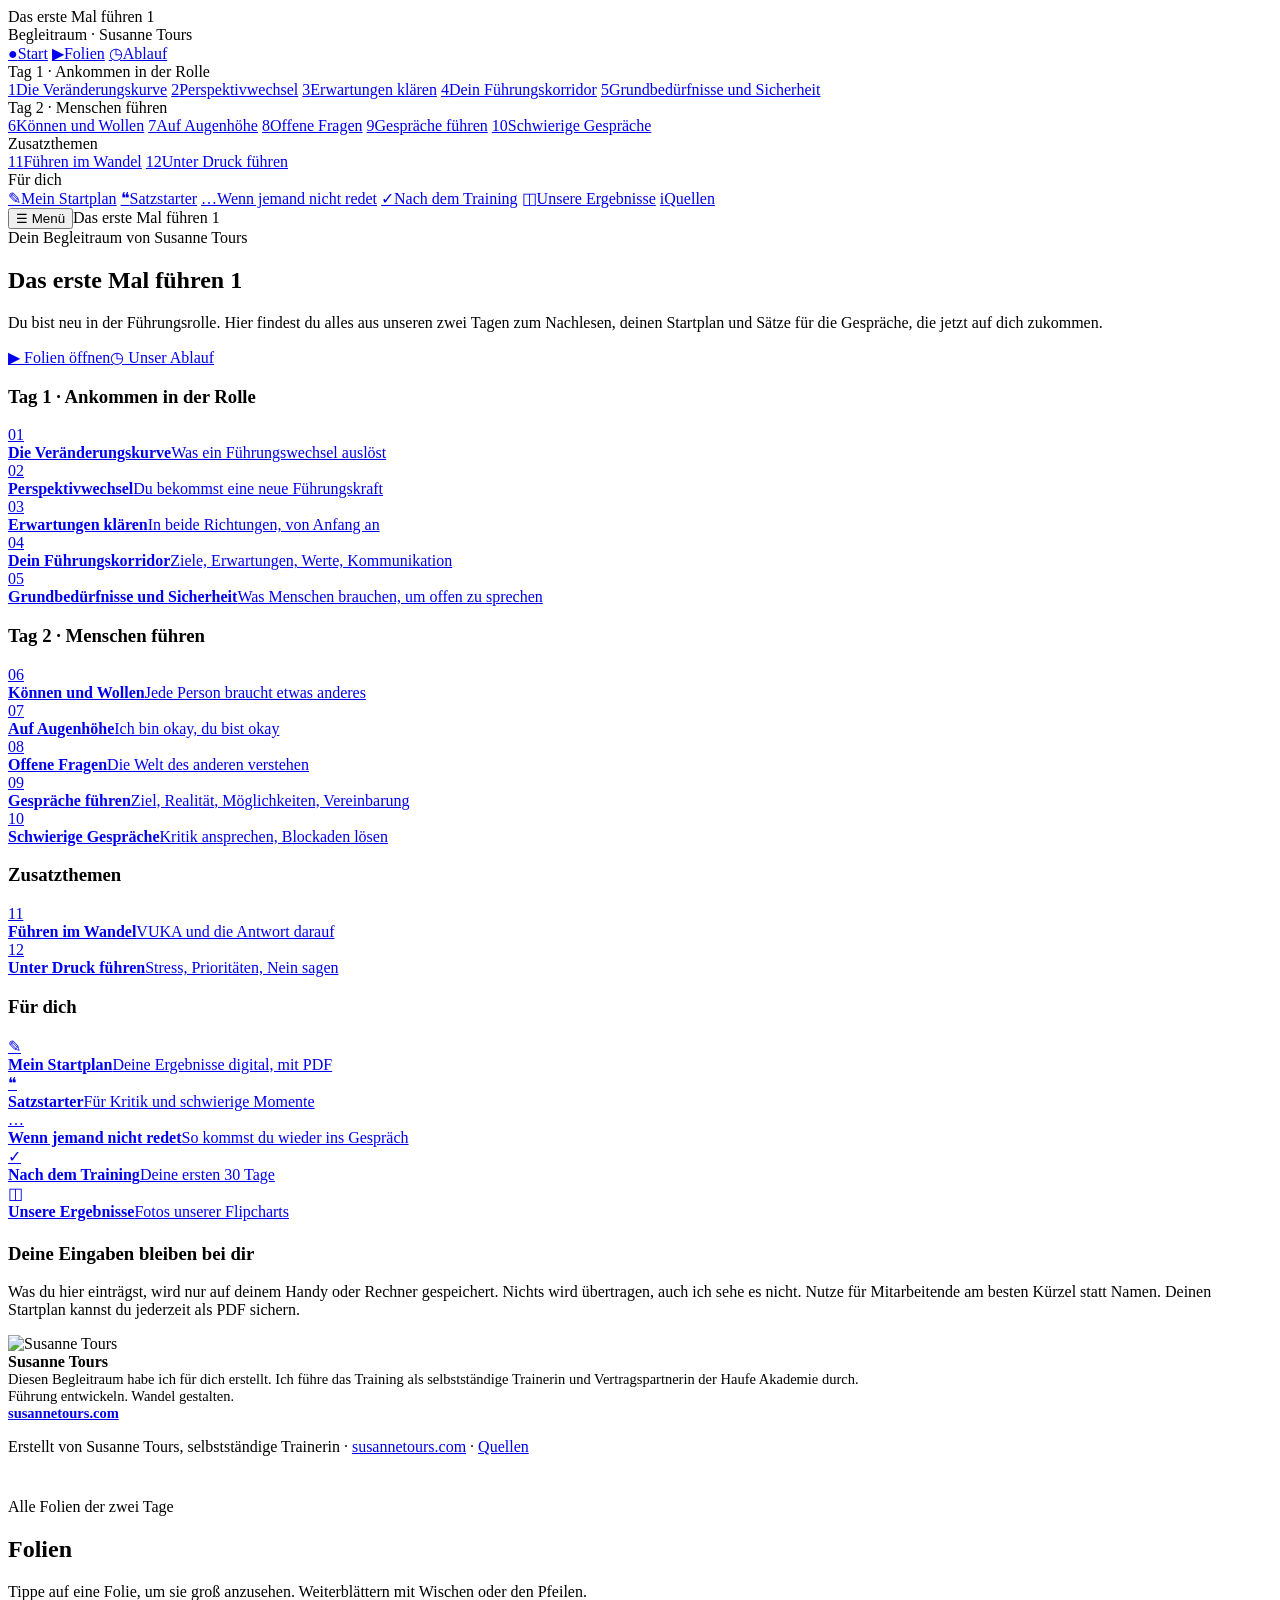
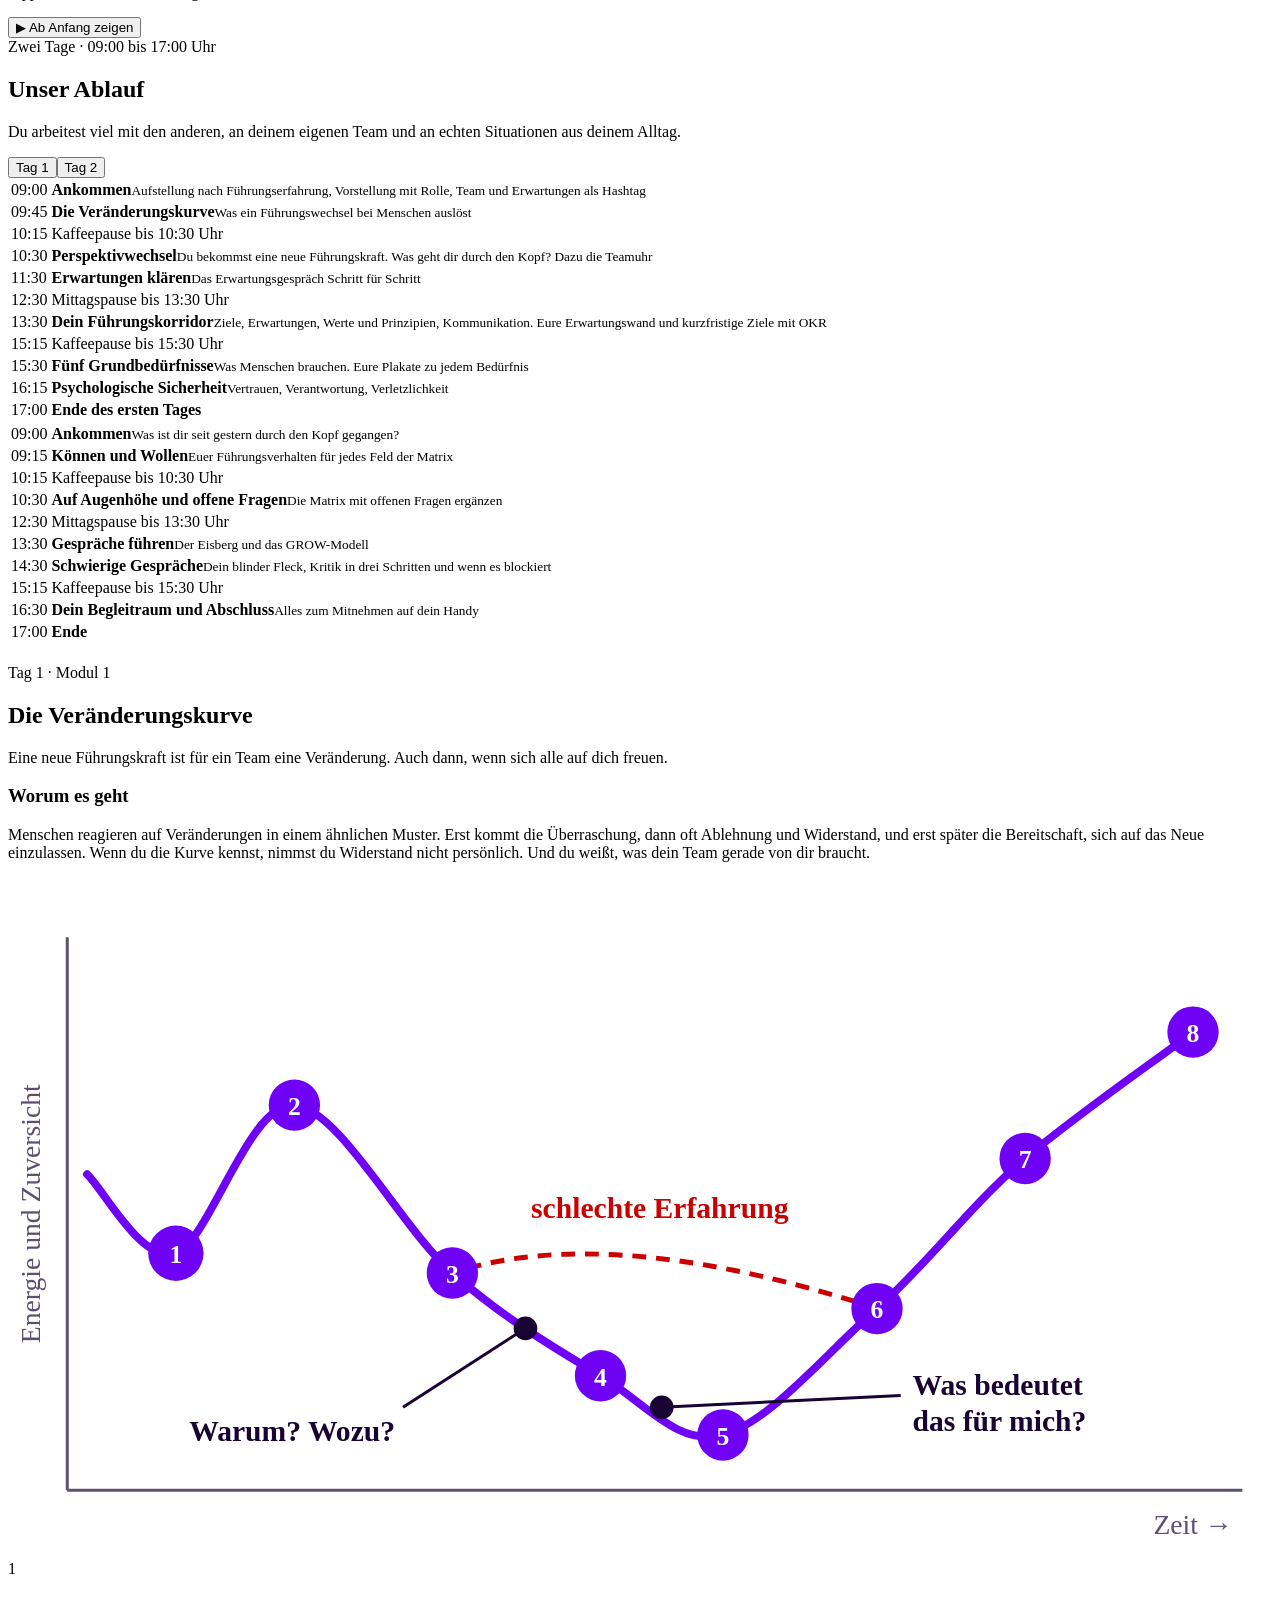
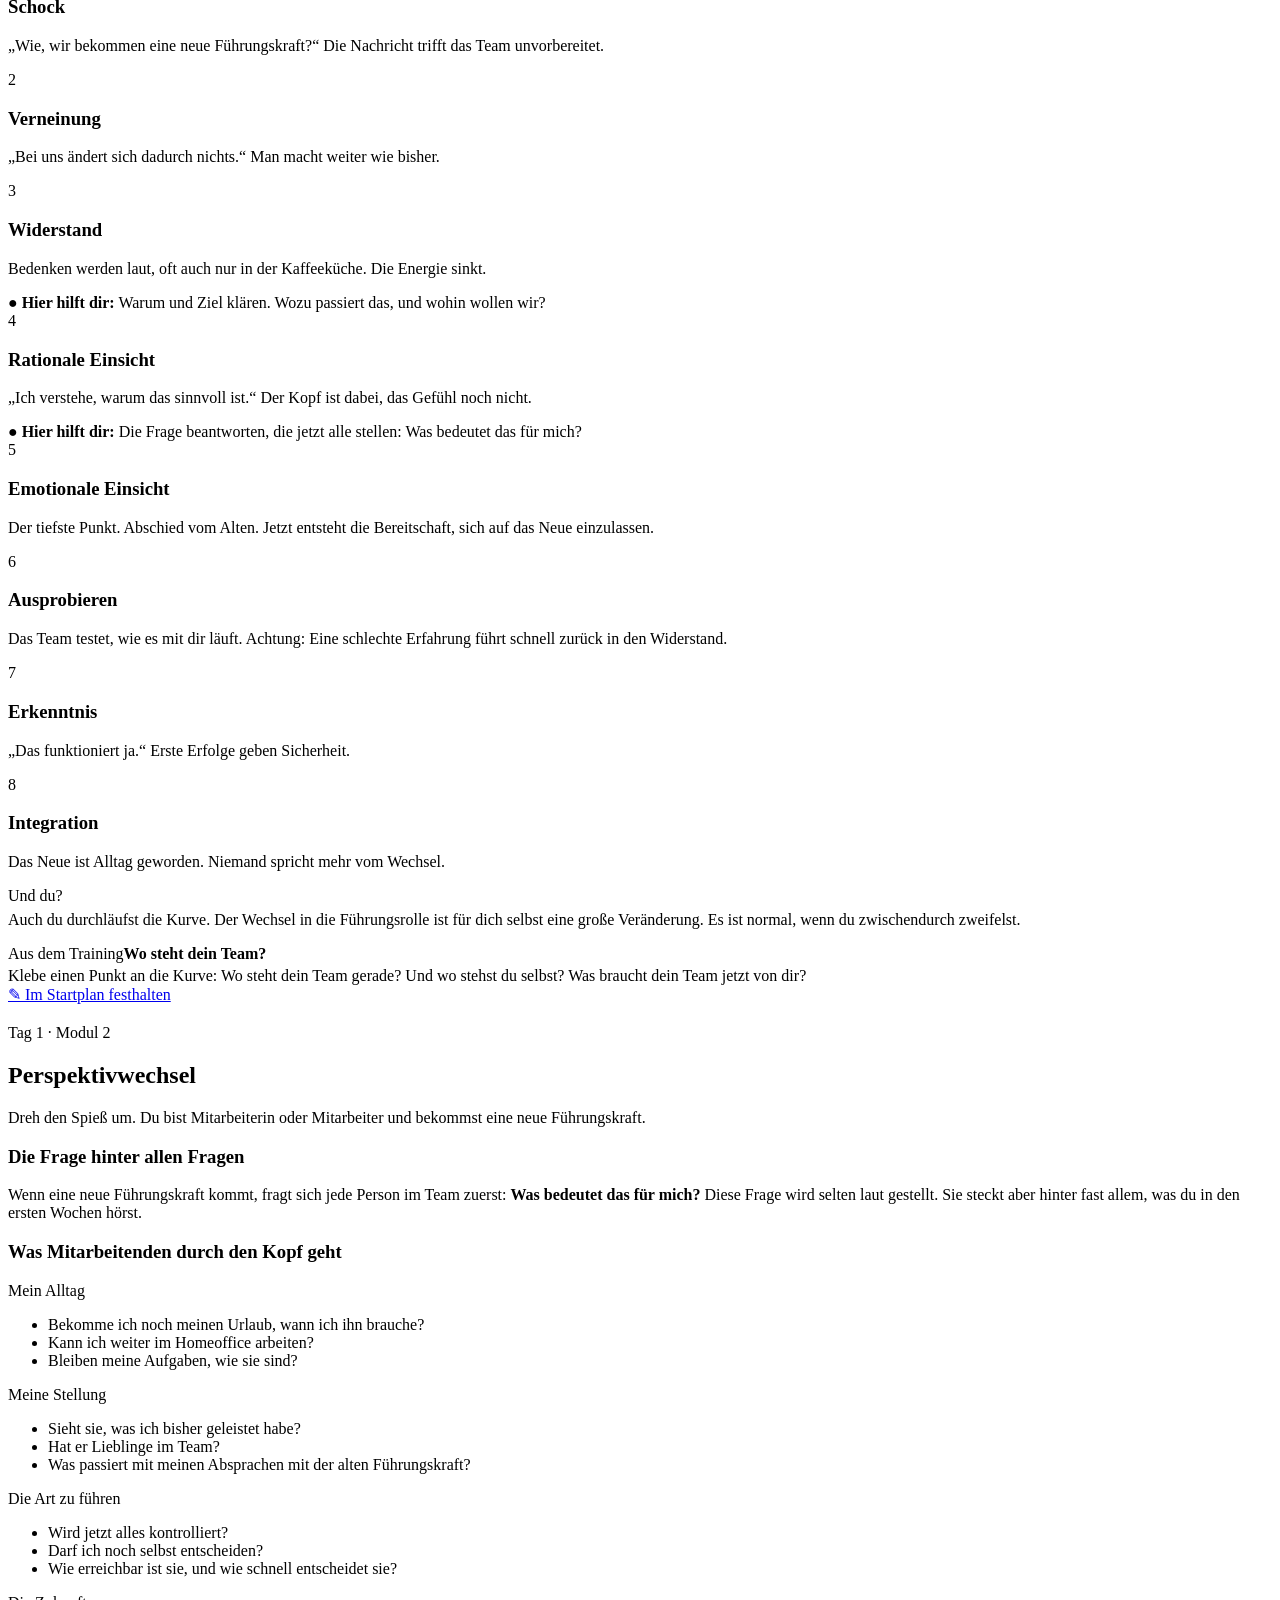
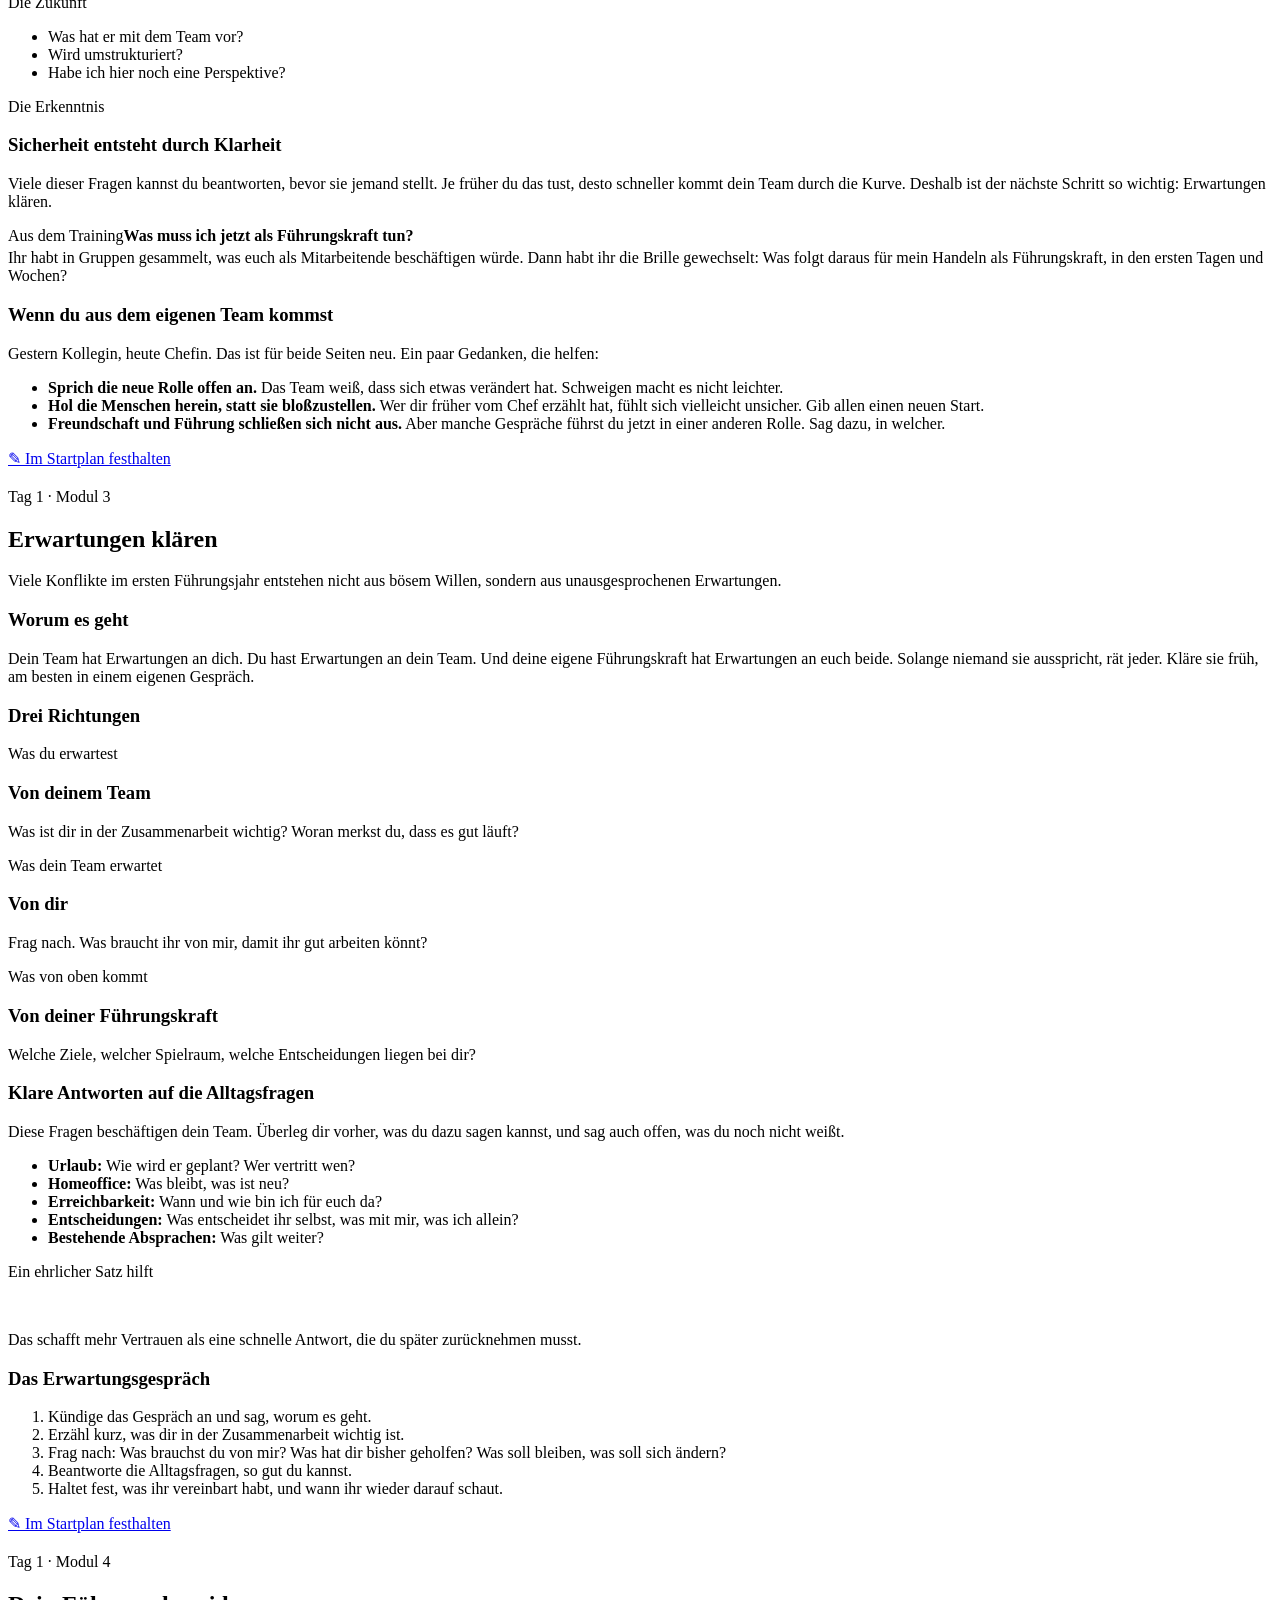
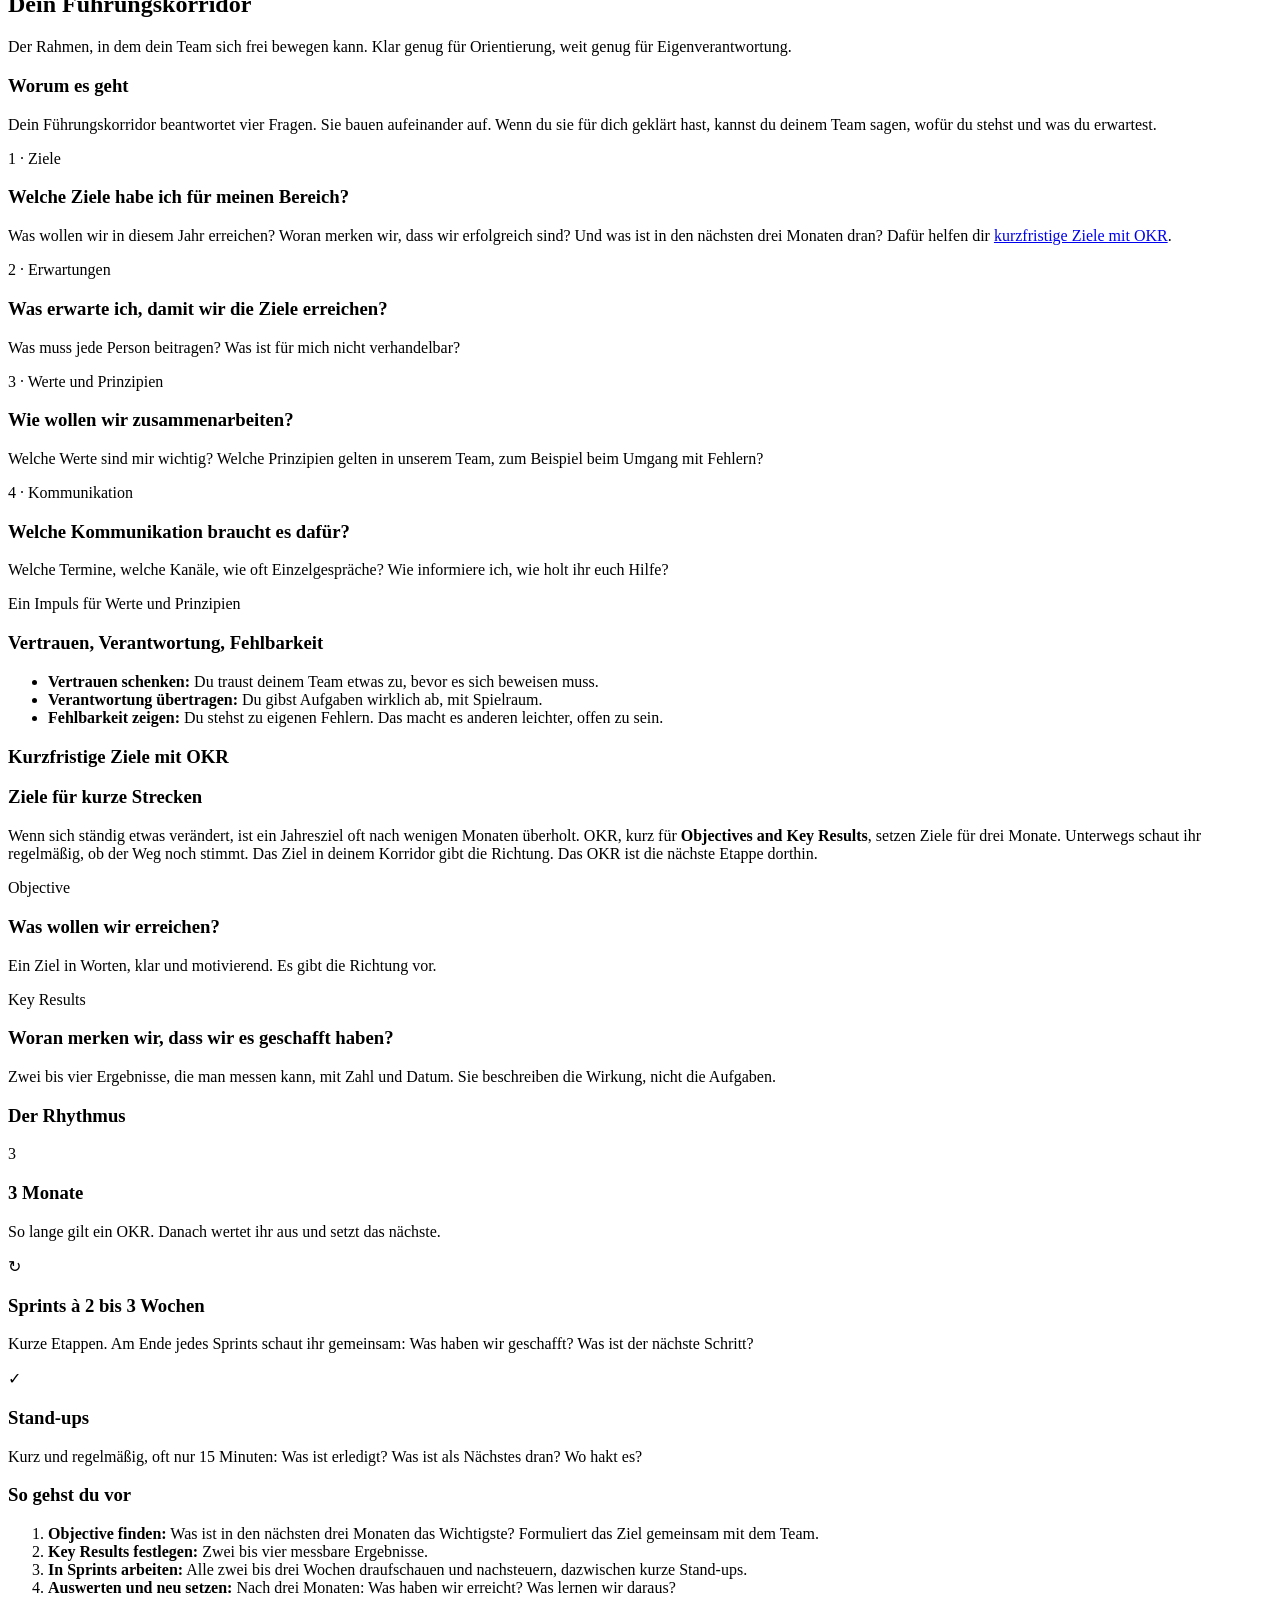
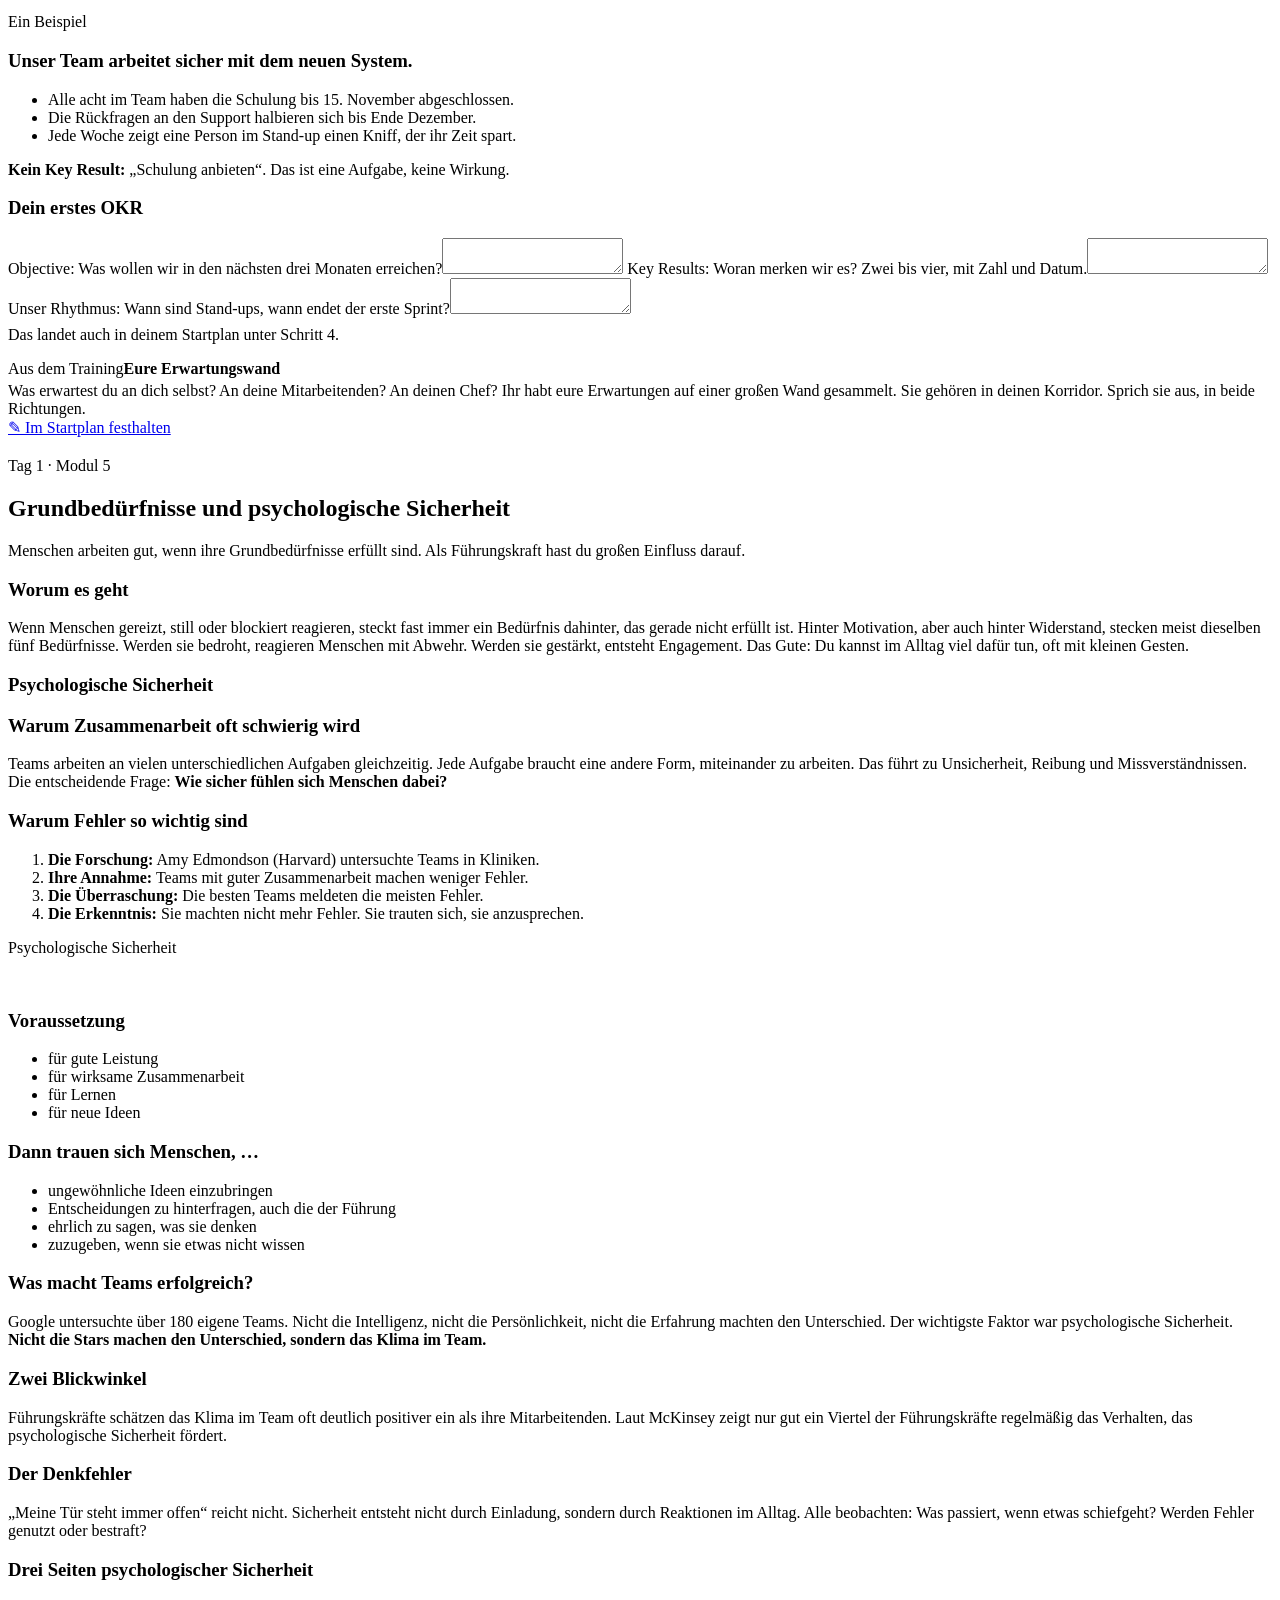
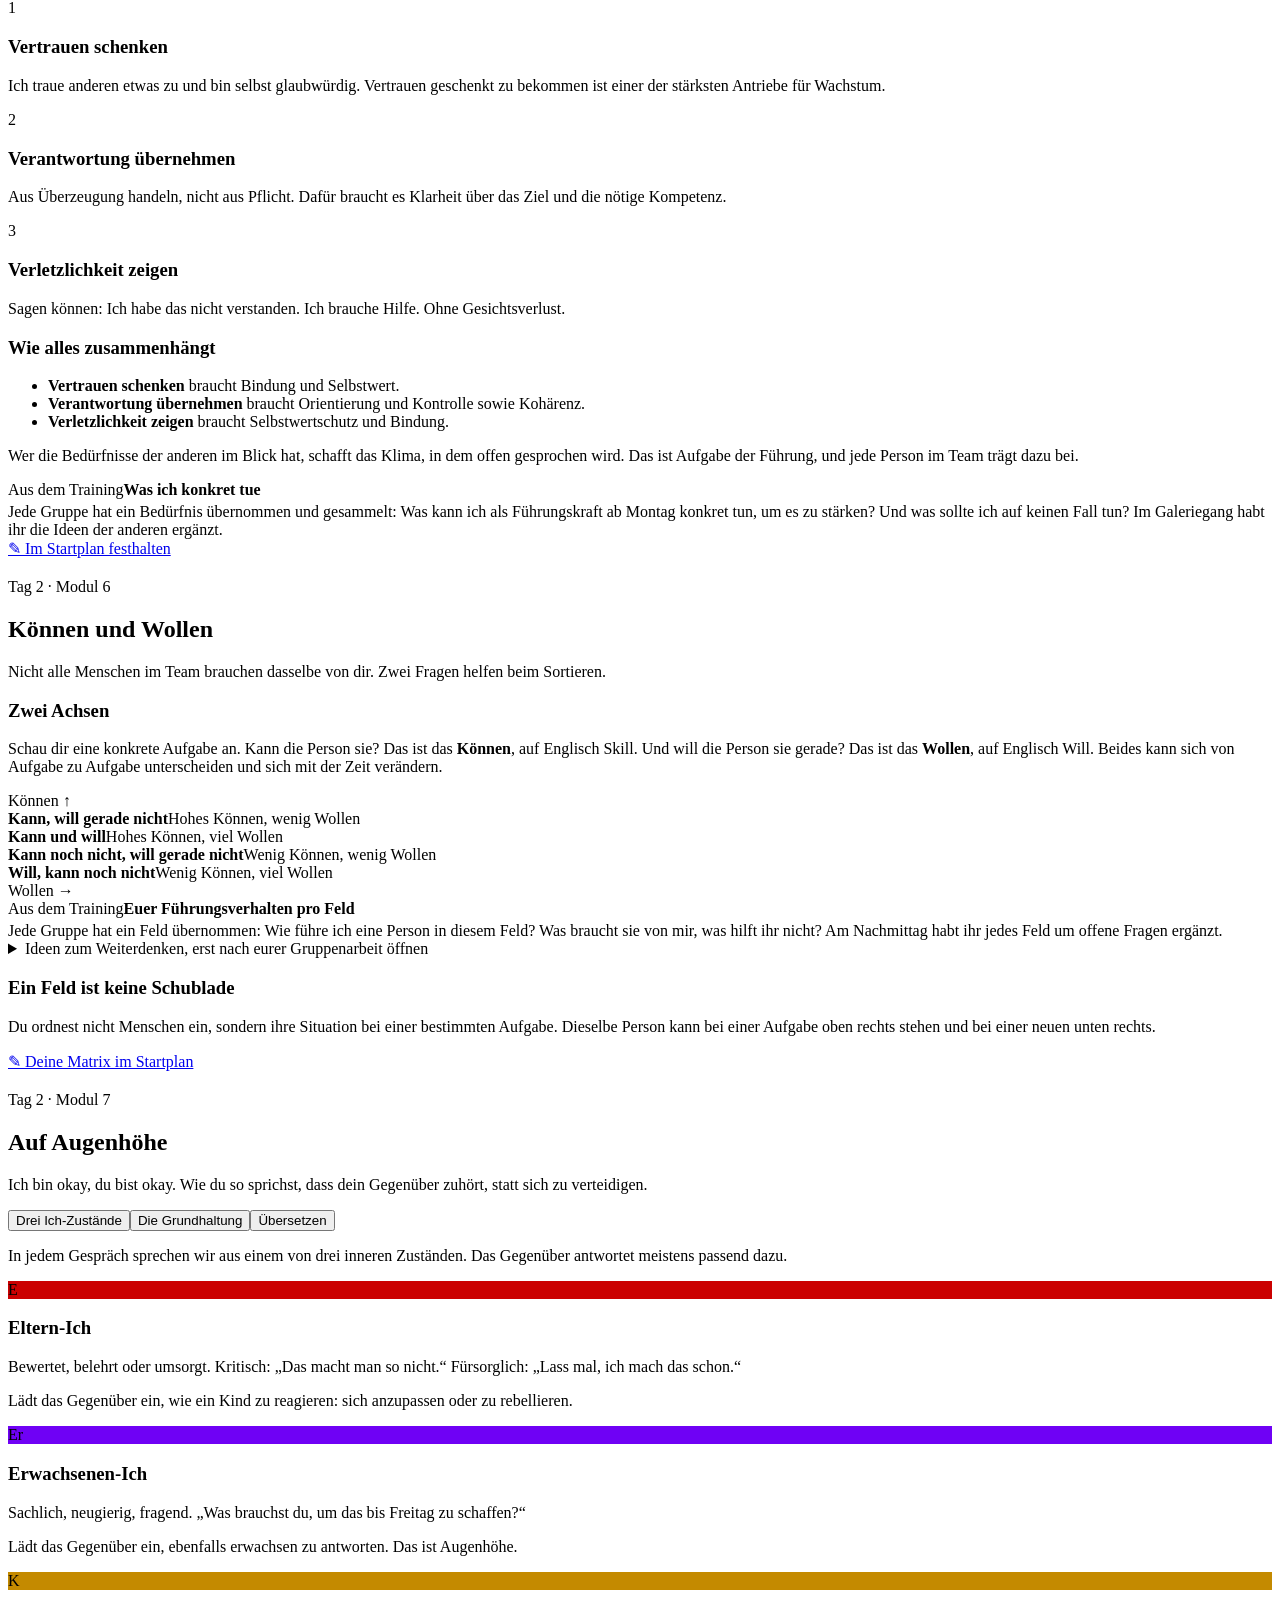
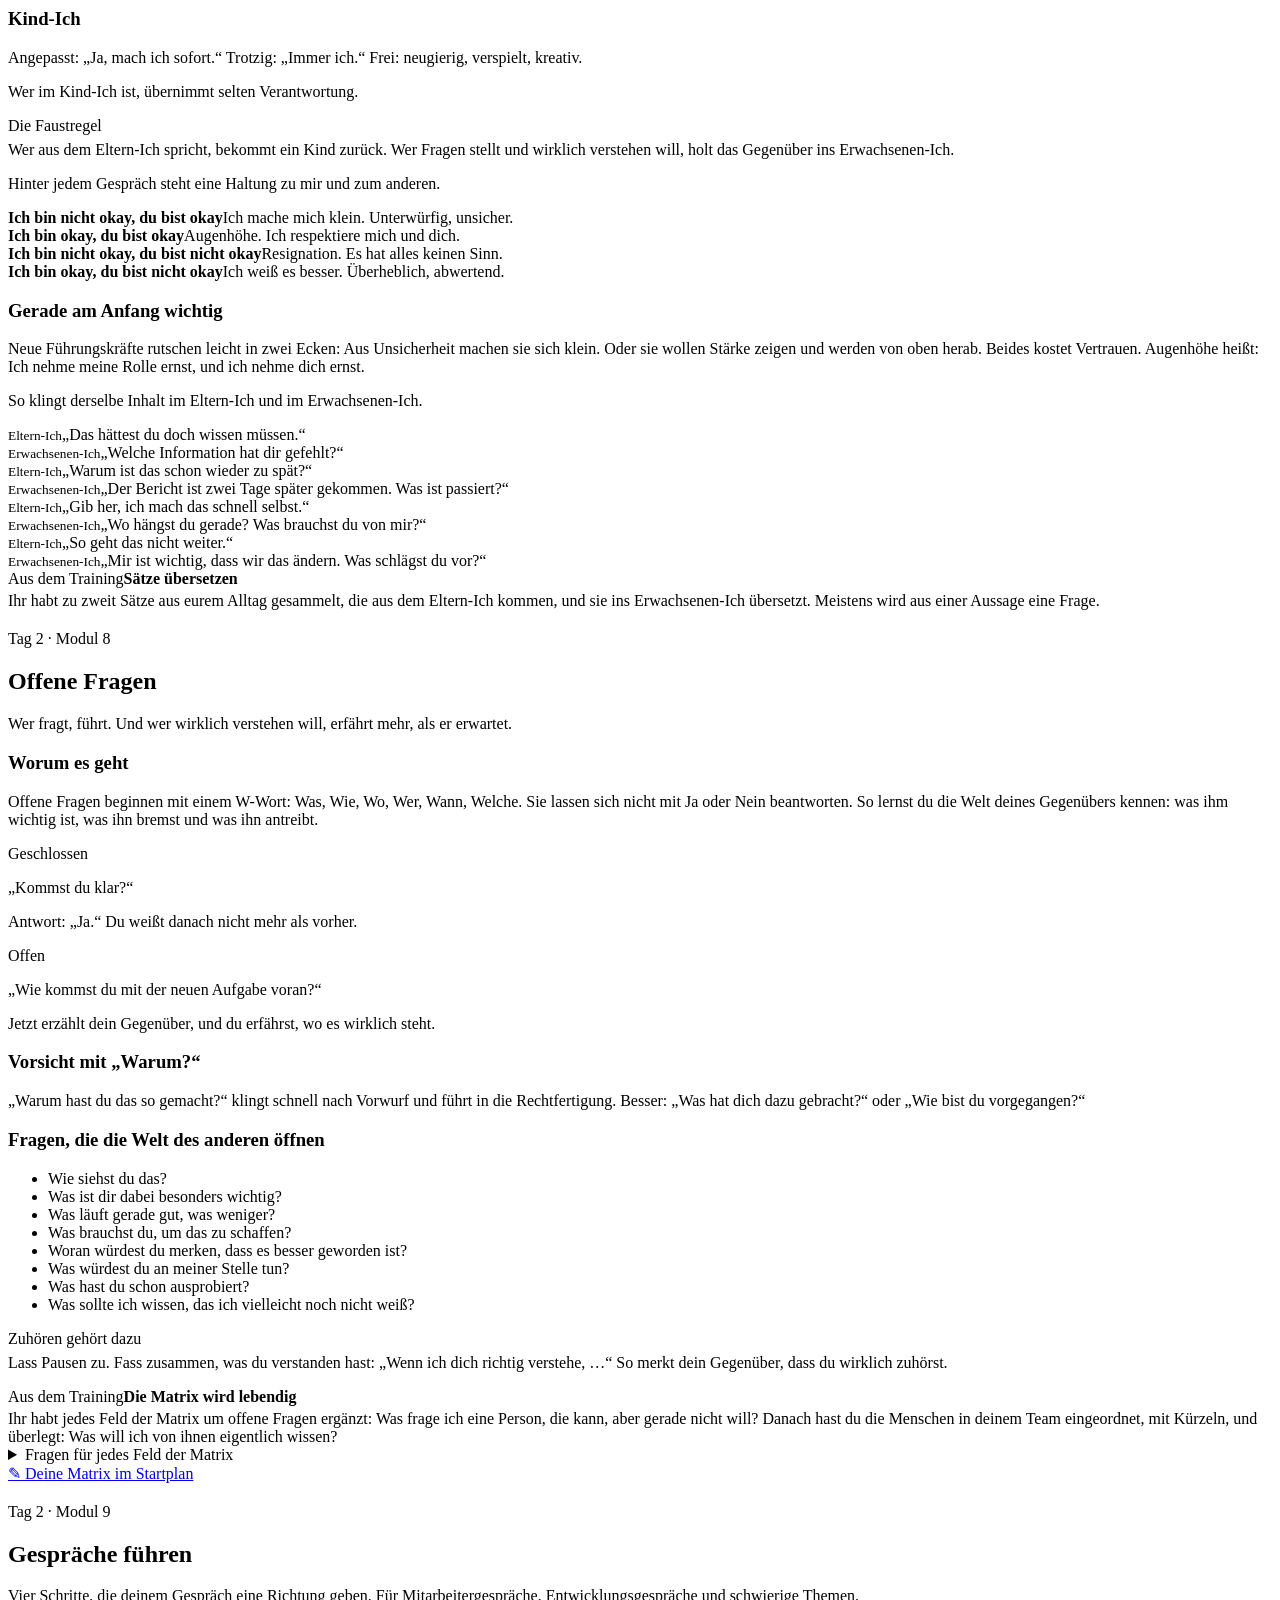
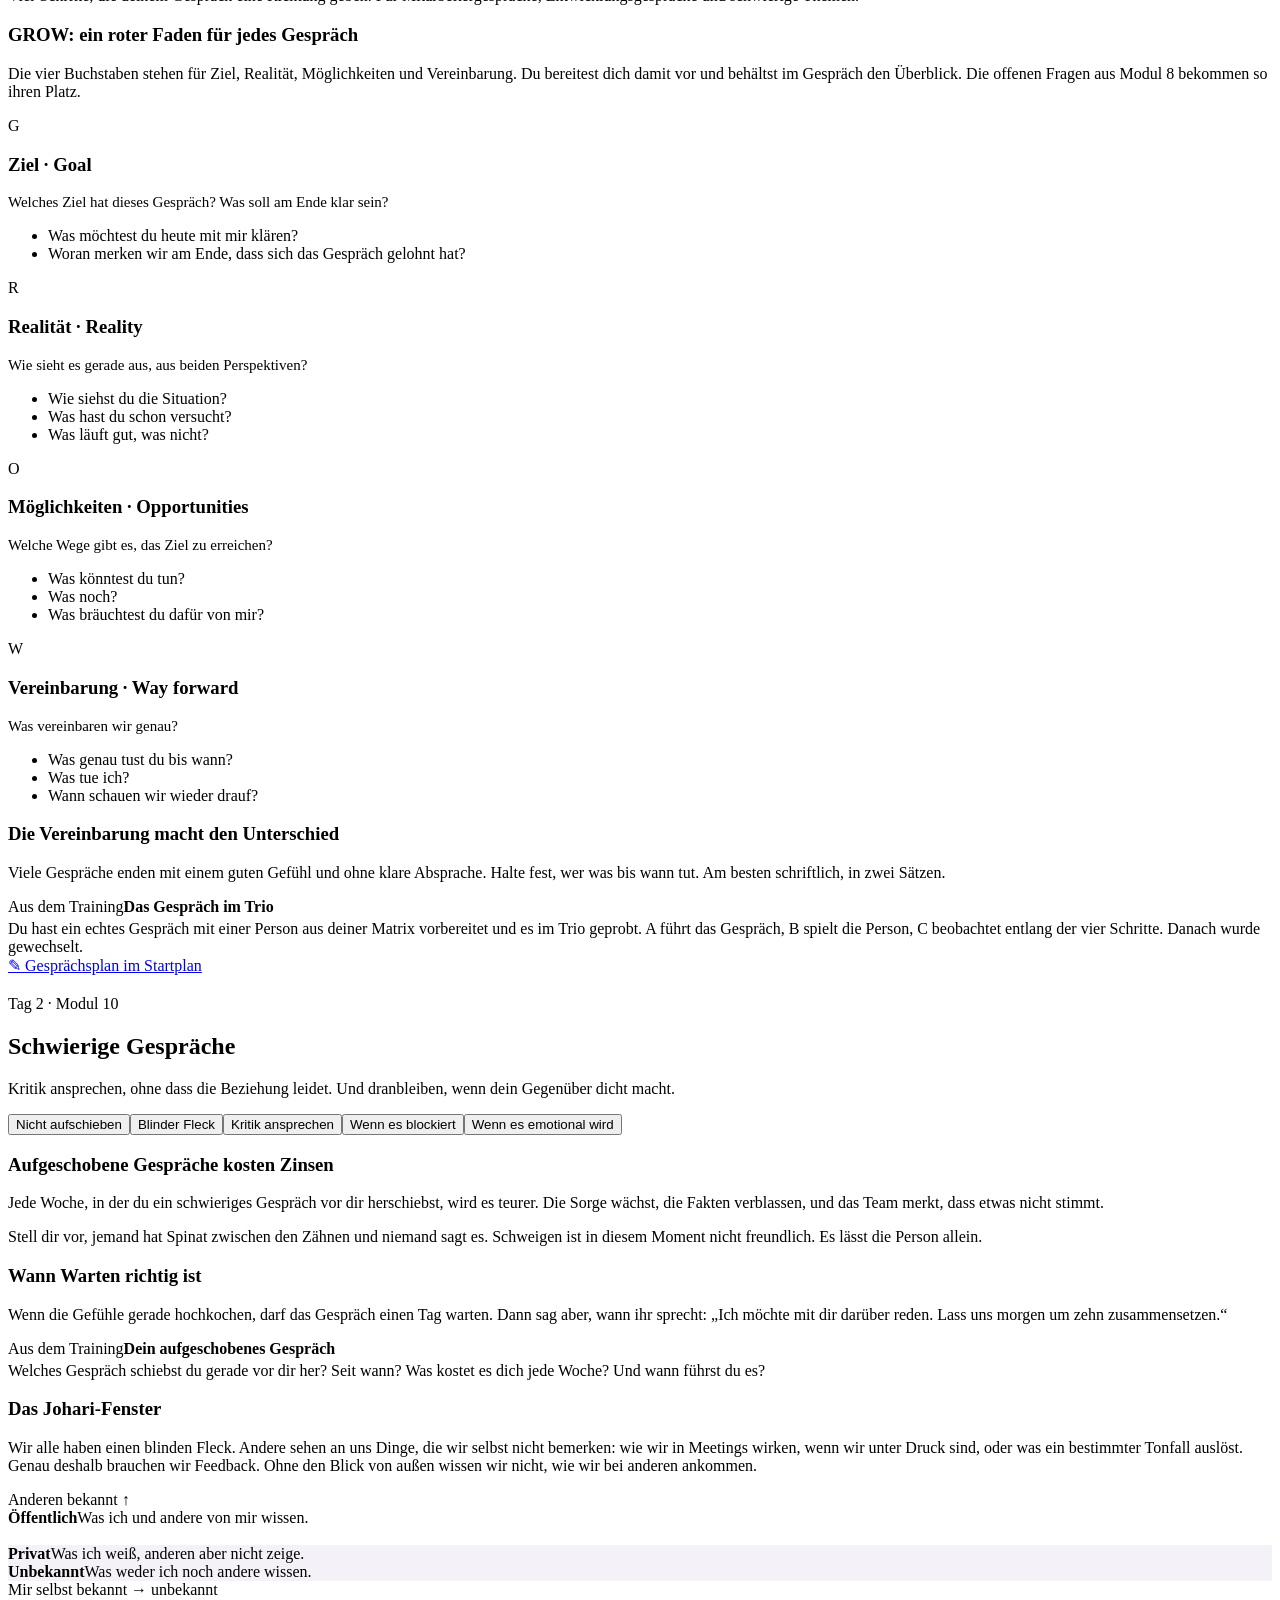
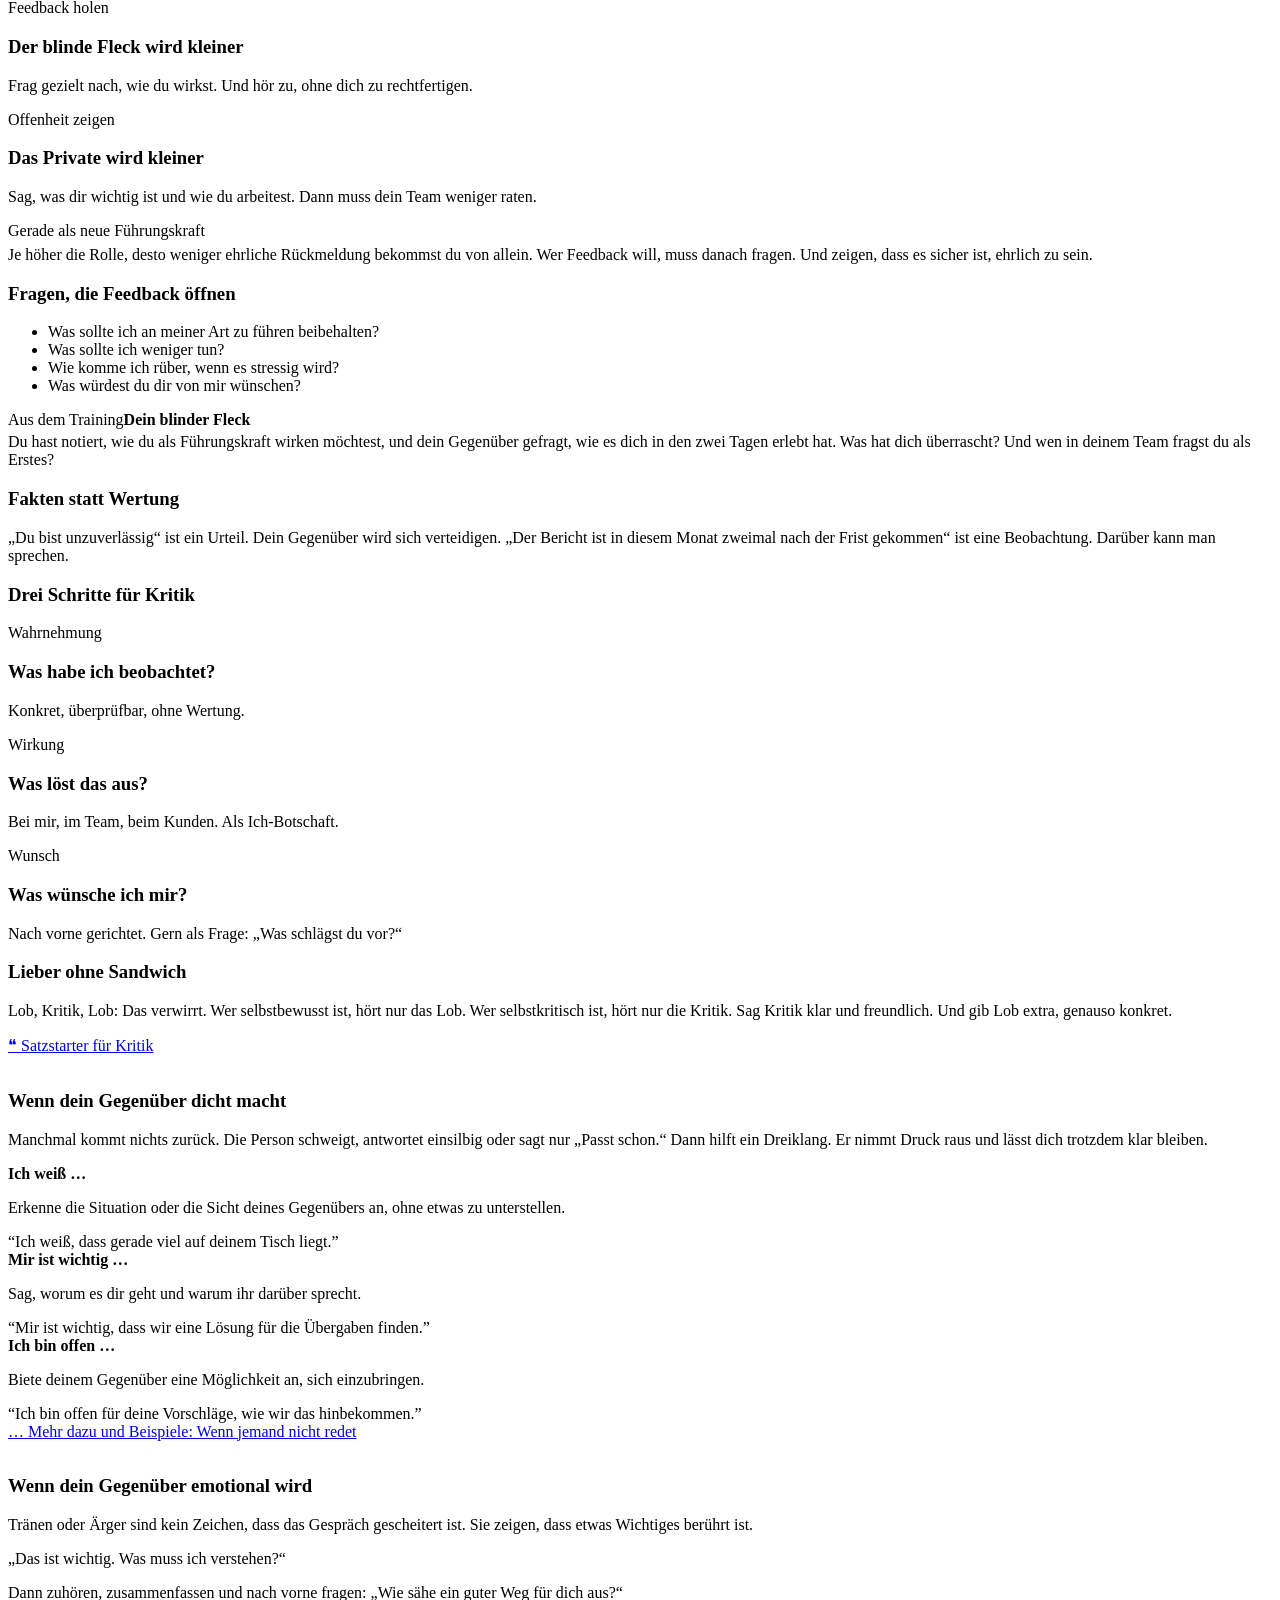
==== commit 81f218dc: "Köln: Fotos aus dem Training, OKR beim Führungskorridor, Ablauf wie gelaufen, Folien 57 Co-Authored-" ====
--- a/src/body.html
+++ b/src/body.html
@@ -96,31 +96,30 @@
   <div class="subnav" id="abnav"><button data-sub="t1" class="on">Tag 1</button><button data-sub="t2">Tag 2</button></div>
   <div class="sub show" id="sub-t1">
   <table class="agenda">
-    <tr><td>09:00</td><td><b>Ankommen</b><small>Aufstellung nach Führungserfahrung, Vorstellung mit Rolle, Team und Erwartungen, was Führung für dich bedeutet</small></td></tr>
+    <tr><td>09:00</td><td><b>Ankommen</b><small>Aufstellung nach Führungserfahrung, Vorstellung mit Rolle, Team und Erwartungen als Hashtag</small></td></tr>
     <tr><td>09:45</td><td><b>Die Veränderungskurve</b><small>Was ein Führungswechsel bei Menschen auslöst</small></td></tr>
     <tr class="pause"><td>10:15</td><td>Kaffeepause bis 10:30 Uhr</td></tr>
-    <tr><td>10:30</td><td><b>Perspektivwechsel</b><small>Du bekommst eine neue Führungskraft. Was geht dir durch den Kopf?</small></td></tr>
-    <tr><td>11:30</td><td><b>Erwartungen klären</b><small>Die Fragen deines Teams beantworten, deine Erwartungen formulieren</small></td></tr>
+    <tr><td>10:30</td><td><b>Perspektivwechsel</b><small>Du bekommst eine neue Führungskraft. Was geht dir durch den Kopf? Dazu die Teamuhr</small></td></tr>
+    <tr><td>11:30</td><td><b>Erwartungen klären</b><small>Das Erwartungsgespräch Schritt für Schritt</small></td></tr>
     <tr class="pause"><td>12:30</td><td>Mittagspause bis 13:30 Uhr</td></tr>
-    <tr><td>13:30</td><td><b>Dein Führungskorridor</b><small>Ziele, Erwartungen, Werte und Prinzipien, Kommunikation</small></td></tr>
+    <tr><td>13:30</td><td><b>Dein Führungskorridor</b><small>Ziele, Erwartungen, Werte und Prinzipien, Kommunikation. Eure Erwartungswand und kurzfristige Ziele mit OKR</small></td></tr>
     <tr class="pause"><td>15:15</td><td>Kaffeepause bis 15:30 Uhr</td></tr>
-    <tr><td>15:30</td><td><b>Grundbedürfnisse und psychologische Sicherheit</b><small>Was Menschen brauchen, um offen zu sprechen und gut zusammenzuarbeiten</small></td></tr>
-    <tr><td>16:40</td><td><b>Tagesabschluss</b><small>Dein wichtigster Gedanke von heute</small></td></tr>
+    <tr><td>15:30</td><td><b>Fünf Grundbedürfnisse</b><small>Was Menschen brauchen. Eure Plakate zu jedem Bedürfnis</small></td></tr>
+    <tr><td>16:15</td><td><b>Psychologische Sicherheit</b><small>Vertrauen, Verantwortung, Verletzlichkeit</small></td></tr>
     <tr><td>17:00</td><td><b>Ende des ersten Tages</b></td></tr>
   </table>
   </div>
   <div class="sub" id="sub-t2">
   <table class="agenda">
-    <tr><td>09:00</td><td><b>Ankommen</b><small>Was ist dir seit gestern durch den Kopf gegangen? Ein Blick auf eure Hashtags</small></td></tr>
+    <tr><td>09:00</td><td><b>Ankommen</b><small>Was ist dir seit gestern durch den Kopf gegangen?</small></td></tr>
     <tr><td>09:15</td><td><b>Können und Wollen</b><small>Euer Führungsverhalten für jedes Feld der Matrix</small></td></tr>
     <tr class="pause"><td>10:15</td><td>Kaffeepause bis 10:30 Uhr</td></tr>
-    <tr><td>10:30</td><td><b>Auf Augenhöhe</b><small>Ich bin okay, du bist okay. Drei Ich-Zustände</small></td></tr>
-    <tr><td>11:30</td><td><b>Offene Fragen</b><small>Die Matrix mit Fragen ergänzen, dein Team einordnen</small></td></tr>
+    <tr><td>10:30</td><td><b>Auf Augenhöhe und offene Fragen</b><small>Die Matrix mit offenen Fragen ergänzen</small></td></tr>
     <tr class="pause"><td>12:30</td><td>Mittagspause bis 13:30 Uhr</td></tr>
-    <tr><td>13:30</td><td><b>Gespräche führen</b><small>Dein Gesprächsplan und ein geprobtes Gespräch im Trio</small></td></tr>
+    <tr><td>13:30</td><td><b>Gespräche führen</b><small>Der Eisberg und das GROW-Modell</small></td></tr>
+    <tr><td>14:30</td><td><b>Schwierige Gespräche</b><small>Dein blinder Fleck, Kritik in drei Schritten und wenn es blockiert</small></td></tr>
     <tr class="pause"><td>15:15</td><td>Kaffeepause bis 15:30 Uhr</td></tr>
-    <tr><td>15:30</td><td><b>Schwierige Gespräche</b><small>Dein blinder Fleck, Kritik ansprechen und wenn jemand nicht mit dir redet</small></td></tr>
-    <tr><td>16:30</td><td><b>Dein Startplan</b><small>Deine ersten Schritte in den nächsten 30 Tagen</small></td></tr>
+    <tr><td>16:30</td><td><b>Dein Begleitraum und Abschluss</b><small>Alles zum Mitnehmen auf dein Handy</small></td></tr>
     <tr><td>17:00</td><td><b>Ende</b></td></tr>
   </table>
   </div>
@@ -222,13 +221,32 @@
   <div class="hero" style="background-image:url('bilder/korridor.jpg');--img:url('bilder/korridor.jpg')"><div class="in"><span class="eyebrow">Tag 1 · Modul 4</span><h2>Dein Führungskorridor</h2><p>Der Rahmen, in dem dein Team sich frei bewegen kann. Klar genug für Orientierung, weit genug für Eigenverantwortung.</p></div></div>
   <div class="card"><h3>Worum es geht</h3><p>Dein Führungskorridor beantwortet vier Fragen. Sie bauen aufeinander auf. Wenn du sie für dich geklärt hast, kannst du deinem Team sagen, wofür du stehst und was du erwartest.</p></div>
   <div class="korr">
-    <div class="card"><span class="eyebrow">1 · Ziele</span><h3>Welche Ziele habe ich für meinen Bereich?</h3><p>Was wollen wir in diesem Jahr erreichen? Woran merken wir, dass wir erfolgreich sind?</p></div>
+    <div class="card"><span class="eyebrow">1 · Ziele</span><h3>Welche Ziele habe ich für meinen Bereich?</h3><p>Was wollen wir in diesem Jahr erreichen? Woran merken wir, dass wir erfolgreich sind? Und was ist in den nächsten drei Monaten dran? Dafür helfen dir <a href="#korridor?to=okr">kurzfristige Ziele mit OKR</a>.</p></div>
     <div class="card"><span class="eyebrow">2 · Erwartungen</span><h3>Was erwarte ich, damit wir die Ziele erreichen?</h3><p>Was muss jede Person beitragen? Was ist für mich nicht verhandelbar?</p></div>
     <div class="card"><span class="eyebrow">3 · Werte und Prinzipien</span><h3>Wie wollen wir zusammenarbeiten?</h3><p>Welche Werte sind mir wichtig? Welche Prinzipien gelten in unserem Team, zum Beispiel beim Umgang mit Fehlern?</p></div>
     <div class="card"><span class="eyebrow">4 · Kommunikation</span><h3>Welche Kommunikation braucht es dafür?</h3><p>Welche Termine, welche Kanäle, wie oft Einzelgespräche? Wie informiere ich, wie holt ihr euch Hilfe?</p></div>
   </div>
   <div class="card dk"><span class="eyebrow">Ein Impuls für Werte und Prinzipien</span><h3>Vertrauen, Verantwortung, Fehlbarkeit</h3><ul class="clean"><li><b>Vertrauen schenken:</b> Du traust deinem Team etwas zu, bevor es sich beweisen muss.</li><li><b>Verantwortung übertragen:</b> Du gibst Aufgaben wirklich ab, mit Spielraum.</li><li><b>Fehlbarkeit zeigen:</b> Du stehst zu eigenen Fehlern. Das macht es anderen leichter, offen zu sein.</li></ul></div>
-  <div class="task"><span class="eyebrow">Aus dem Training</span><b>Dein Korridor in Worten</b><p style="margin:4px 0 0">Du hast deinen Führungskorridor ausgefüllt und einer anderen Person vorgestellt, so als würdest du mit deinem Team sprechen. Die andere Person hat zurückgemeldet: Was ist klar angekommen? Was ist noch offen?</p></div>
+  <h3 class="sec" id="okr">Kurzfristige Ziele mit OKR</h3>
+  <div class="card"><h3>Ziele für kurze Strecken</h3><p>Wenn sich ständig etwas verändert, ist ein Jahresziel oft nach wenigen Monaten überholt. OKR, kurz für <b>Objectives and Key Results</b>, setzen Ziele für drei Monate. Unterwegs schaut ihr regelmäßig, ob der Weg noch stimmt. Das Ziel in deinem Korridor gibt die Richtung. Das OKR ist die nächste Etappe dorthin.</p></div>
+  <div class="grid2">
+    <div class="card dk"><span class="eyebrow">Objective</span><h3>Was wollen wir erreichen?</h3><p>Ein Ziel in Worten, klar und motivierend. Es gibt die Richtung vor.</p></div>
+    <div class="card lav"><span class="eyebrow">Key Results</span><h3>Woran merken wir, dass wir es geschafft haben?</h3><p>Zwei bis vier Ergebnisse, die man messen kann, mit Zahl und Datum. Sie beschreiben die Wirkung, nicht die Aufgaben.</p></div>
+  </div>
+  <h3 class="sec">Der Rhythmus</h3>
+  <div class="card"><div class="study"><div class="num">3</div><div><h3>3 Monate</h3><p>So lange gilt ein OKR. Danach wertet ihr aus und setzt das nächste.</p></div></div></div>
+  <div class="card"><div class="study"><div class="num">↻</div><div><h3>Sprints à 2 bis 3 Wochen</h3><p>Kurze Etappen. Am Ende jedes Sprints schaut ihr gemeinsam: Was haben wir geschafft? Was ist der nächste Schritt?</p></div></div></div>
+  <div class="card"><div class="study"><div class="num">✓</div><div><h3>Stand-ups</h3><p>Kurz und regelmäßig, oft nur 15 Minuten: Was ist erledigt? Was ist als Nächstes dran? Wo hakt es?</p></div></div></div>
+  <h3 class="sec">So gehst du vor</h3>
+  <div class="card"><ol class="clean"><li><b>Objective finden:</b> Was ist in den nächsten drei Monaten das Wichtigste? Formuliert das Ziel gemeinsam mit dem Team.</li><li><b>Key Results festlegen:</b> Zwei bis vier messbare Ergebnisse.</li><li><b>In Sprints arbeiten:</b> Alle zwei bis drei Wochen draufschauen und nachsteuern, dazwischen kurze Stand-ups.</li><li><b>Auswerten und neu setzen:</b> Nach drei Monaten: Was haben wir erreicht? Was lernen wir daraus?</li></ol></div>
+  <div class="card lav"><span class="eyebrow">Ein Beispiel</span><h3>Unser Team arbeitet sicher mit dem neuen System.</h3><ul class="clean"><li>Alle acht im Team haben die Schulung bis 15. November abgeschlossen.</li><li>Die Rückfragen an den Support halbieren sich bis Ende Dezember.</li><li>Jede Woche zeigt eine Person im Stand-up einen Kniff, der ihr Zeit spart.</li></ul><p style="margin-top:8px"><b>Kein Key Result:</b> „Schulung anbieten“. Das ist eine Aufgabe, keine Wirkung.</p></div>
+  <div class="card"><h3>Dein erstes OKR</h3>
+    <label class="l">Objective: Was wollen wir in den nächsten drei Monaten erreichen?</label><textarea data-save="plan.korr.okr"></textarea>
+    <label class="l">Key Results: Woran merken wir es? Zwei bis vier, mit Zahl und Datum.</label><textarea data-save="plan.korr.kr"></textarea>
+    <label class="l">Unser Rhythmus: Wann sind Stand-ups, wann endet der erste Sprint?</label><textarea data-save="plan.korr.rhythmus"></textarea>
+    <p class="hint" style="margin-top:8px">Das landet auch in deinem Startplan unter Schritt 4.</p>
+  </div>
+  <div class="task"><span class="eyebrow">Aus dem Training</span><b>Eure Erwartungswand</b><p style="margin:4px 0 0">Was erwartest du an dich selbst? An deine Mitarbeitenden? An deinen Chef? Ihr habt eure Erwartungen auf einer großen Wand gesammelt. Sie gehören in deinen Korridor. Sprich sie aus, in beide Richtungen.</p></div>
   <a class="btn ghost" href="#startplan?step=4">✎ Im Startplan festhalten</a>
   <div class="unsere-fotos" data-ort="korridor"></div>
   <div style="height:20px"></div>
@@ -472,7 +490,7 @@
   <div class="card"><div class="study"><div class="num">V</div><div><h3>Vision statt Volatilität</h3><p>Ein klares Wohin gibt Halt, auch wenn sich der Weg ändert. Dein Führungskorridor hilft dir dabei.</p></div></div></div>
   <div class="card"><div class="study"><div class="num">V</div><div><h3>Verstehen statt Unsicherheit</h3><p>Zuhören, nachfragen, verschiedene Sichtweisen einholen. Wer mehr versteht, entscheidet besser.</p></div></div></div>
   <div class="card"><div class="study"><div class="num">K</div><div><h3>Klarheit statt Komplexität</h3><p>Sag, was jetzt wichtig ist und was nicht. Klare Rollen und nächste Schritte nehmen Druck raus.</p></div></div></div>
-  <div class="card"><div class="study"><div class="num">A</div><div><h3>Agilität statt Ambivalenz</h3><p>Ausprobieren, aus Erfahrungen lernen, anpassen. Kleine Schritte mit festen Zeitpunkten zum Draufschauen.</p></div></div></div>
+  <div class="card"><div class="study"><div class="num">A</div><div><h3>Agilität statt Ambivalenz</h3><p>Ausprobieren, aus Erfahrungen lernen, anpassen. Kleine Schritte mit festen Zeitpunkten zum Draufschauen. Ein Werkzeug dafür: <a href="#korridor?to=okr">kurzfristige Ziele mit OKR</a>.</p></div></div></div>
   <div class="card dk"><span class="eyebrow">Verbindung zur Veränderungskurve</span><p style="margin-top:6px">Bei ständiger Veränderung startet dein Team immer wieder neu auf der Kurve. Umso wichtiger: das Warum erklären, die Frage „Was bedeutet das für mich?“ beantworten und Erfolge sichtbar machen.</p></div>
   <div class="task"><span class="eyebrow">Aus dem Training</span><b>Kollegiale Beratung</b><p style="margin:4px 0 0">Eine Person hat ihre Situation geschildert. Die Gruppe hat zu jedem Buchstaben gesammelt, was sie konkret tun kann. Danach hast du für deine eigene Veränderung je einen Satz zu Vision, Verstehen, Klarheit und Agilität notiert.</p></div>
   <div class="card"><h3>Deine Antwort auf VUKA</h3>
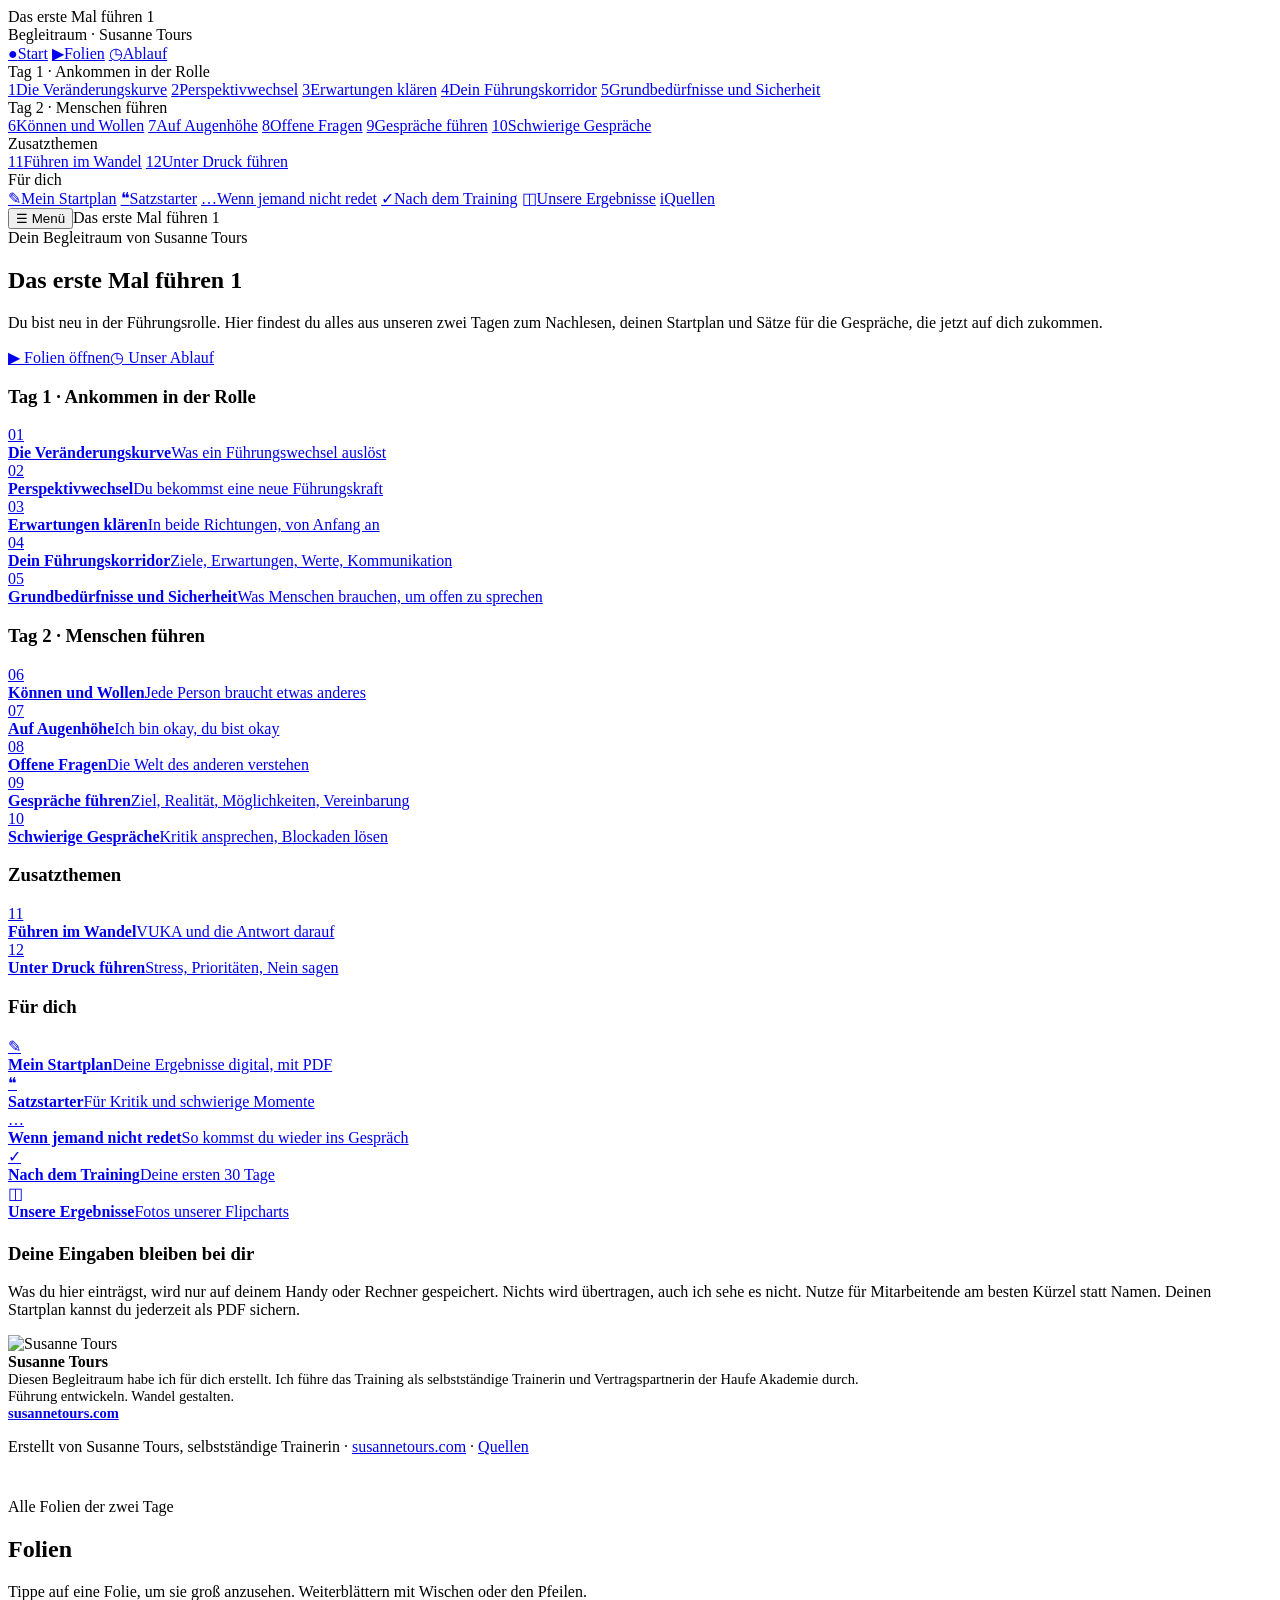
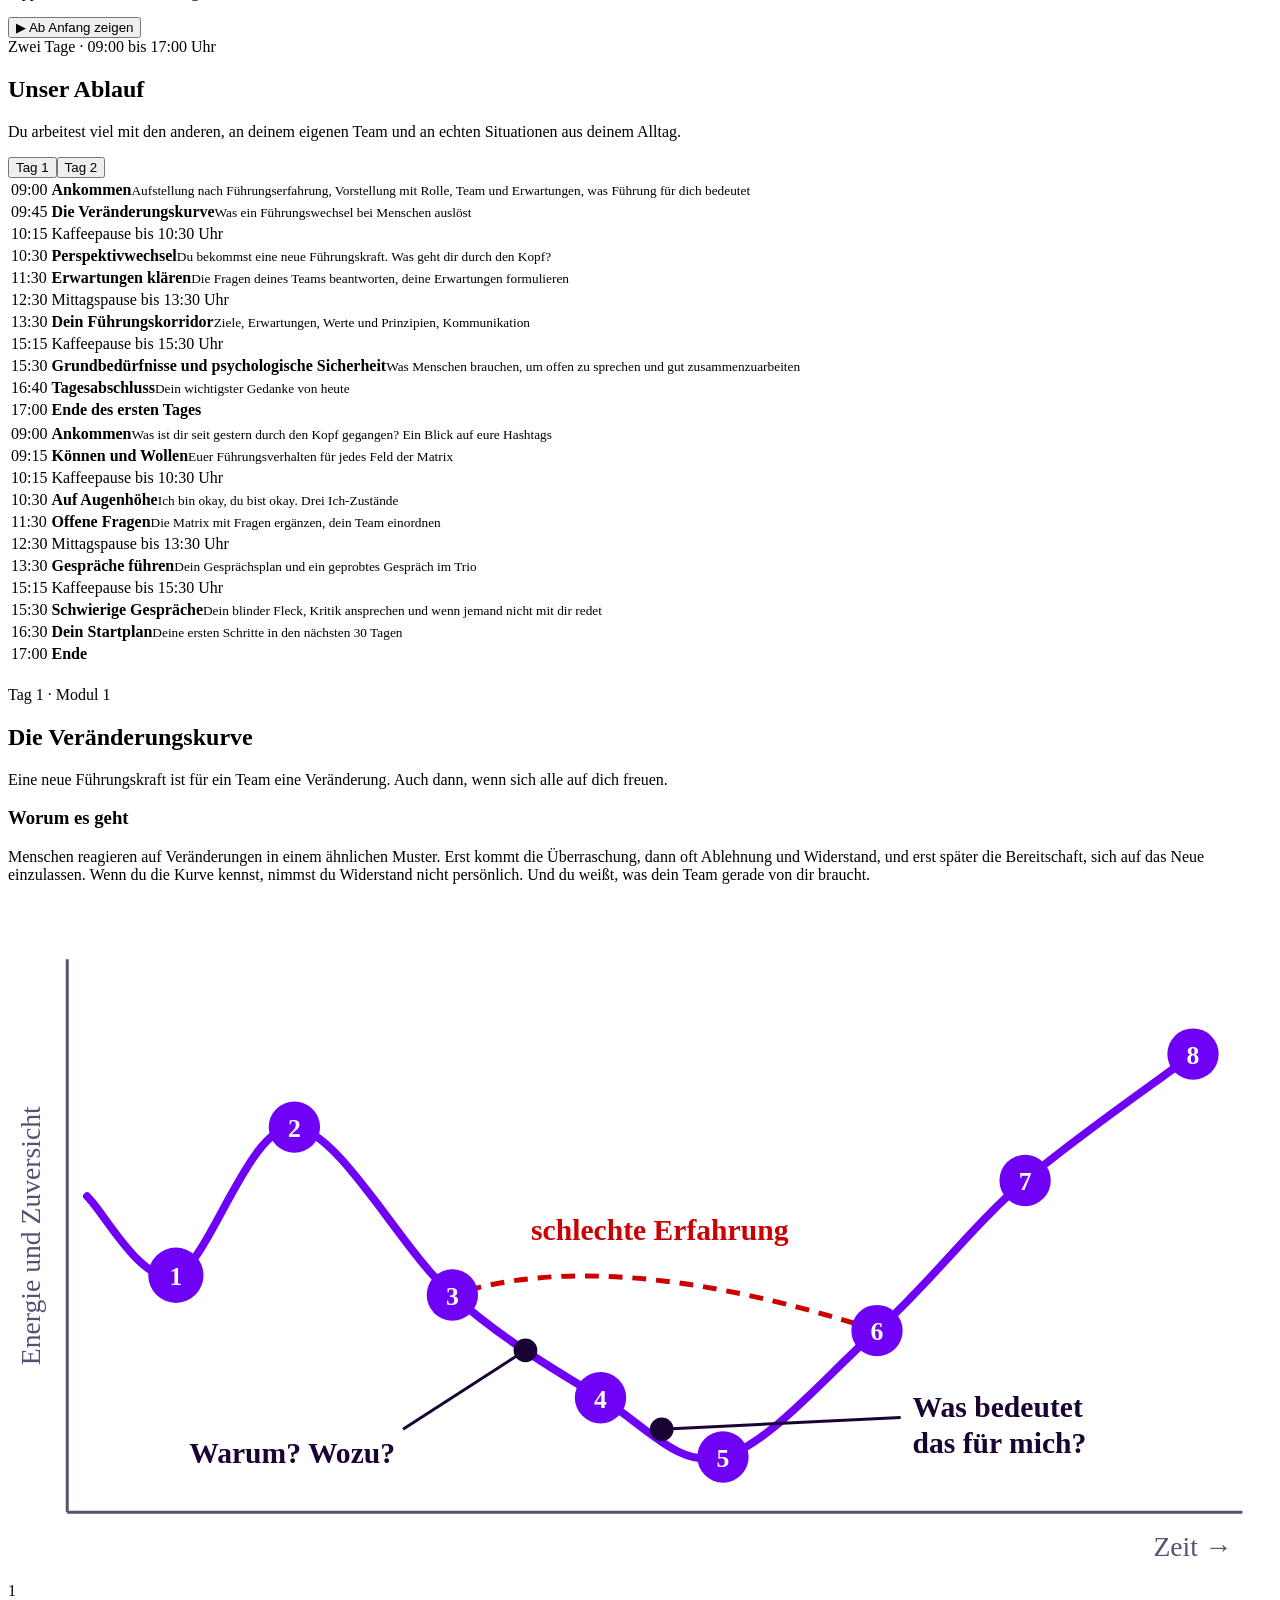
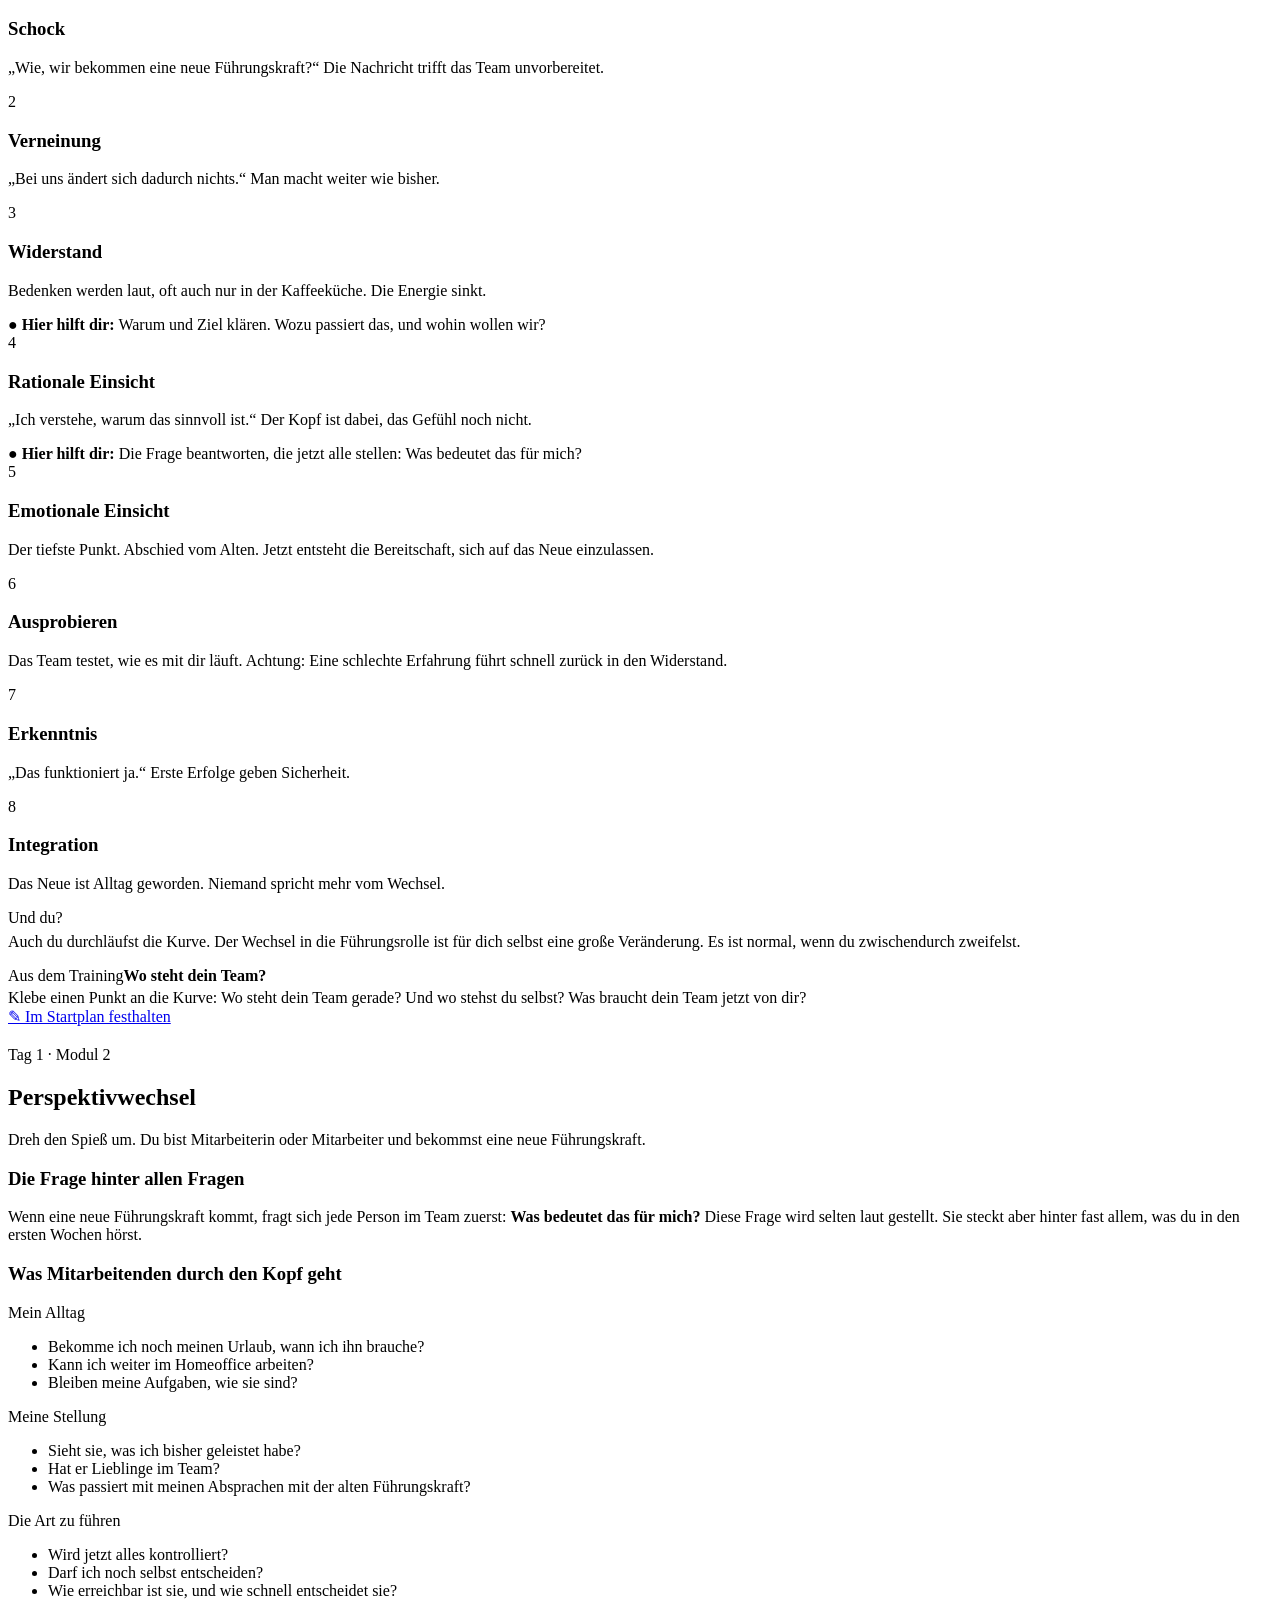
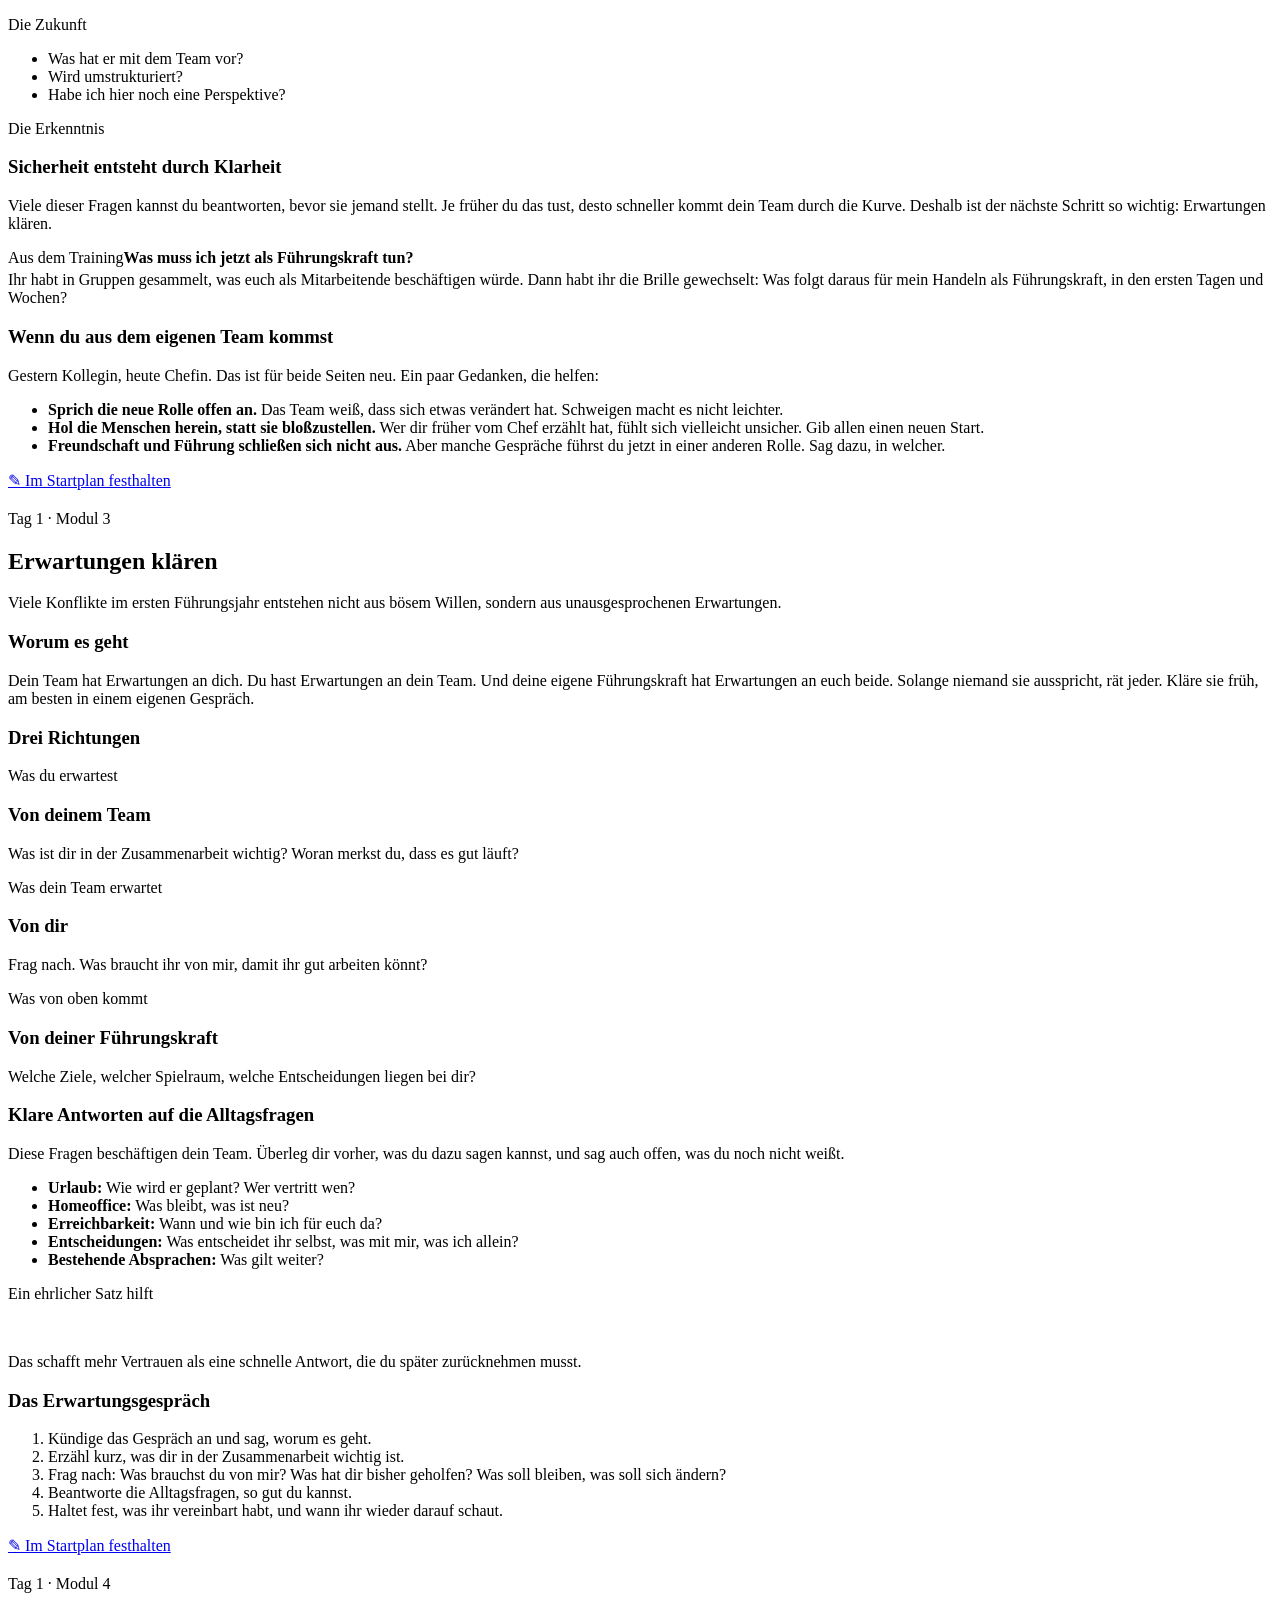
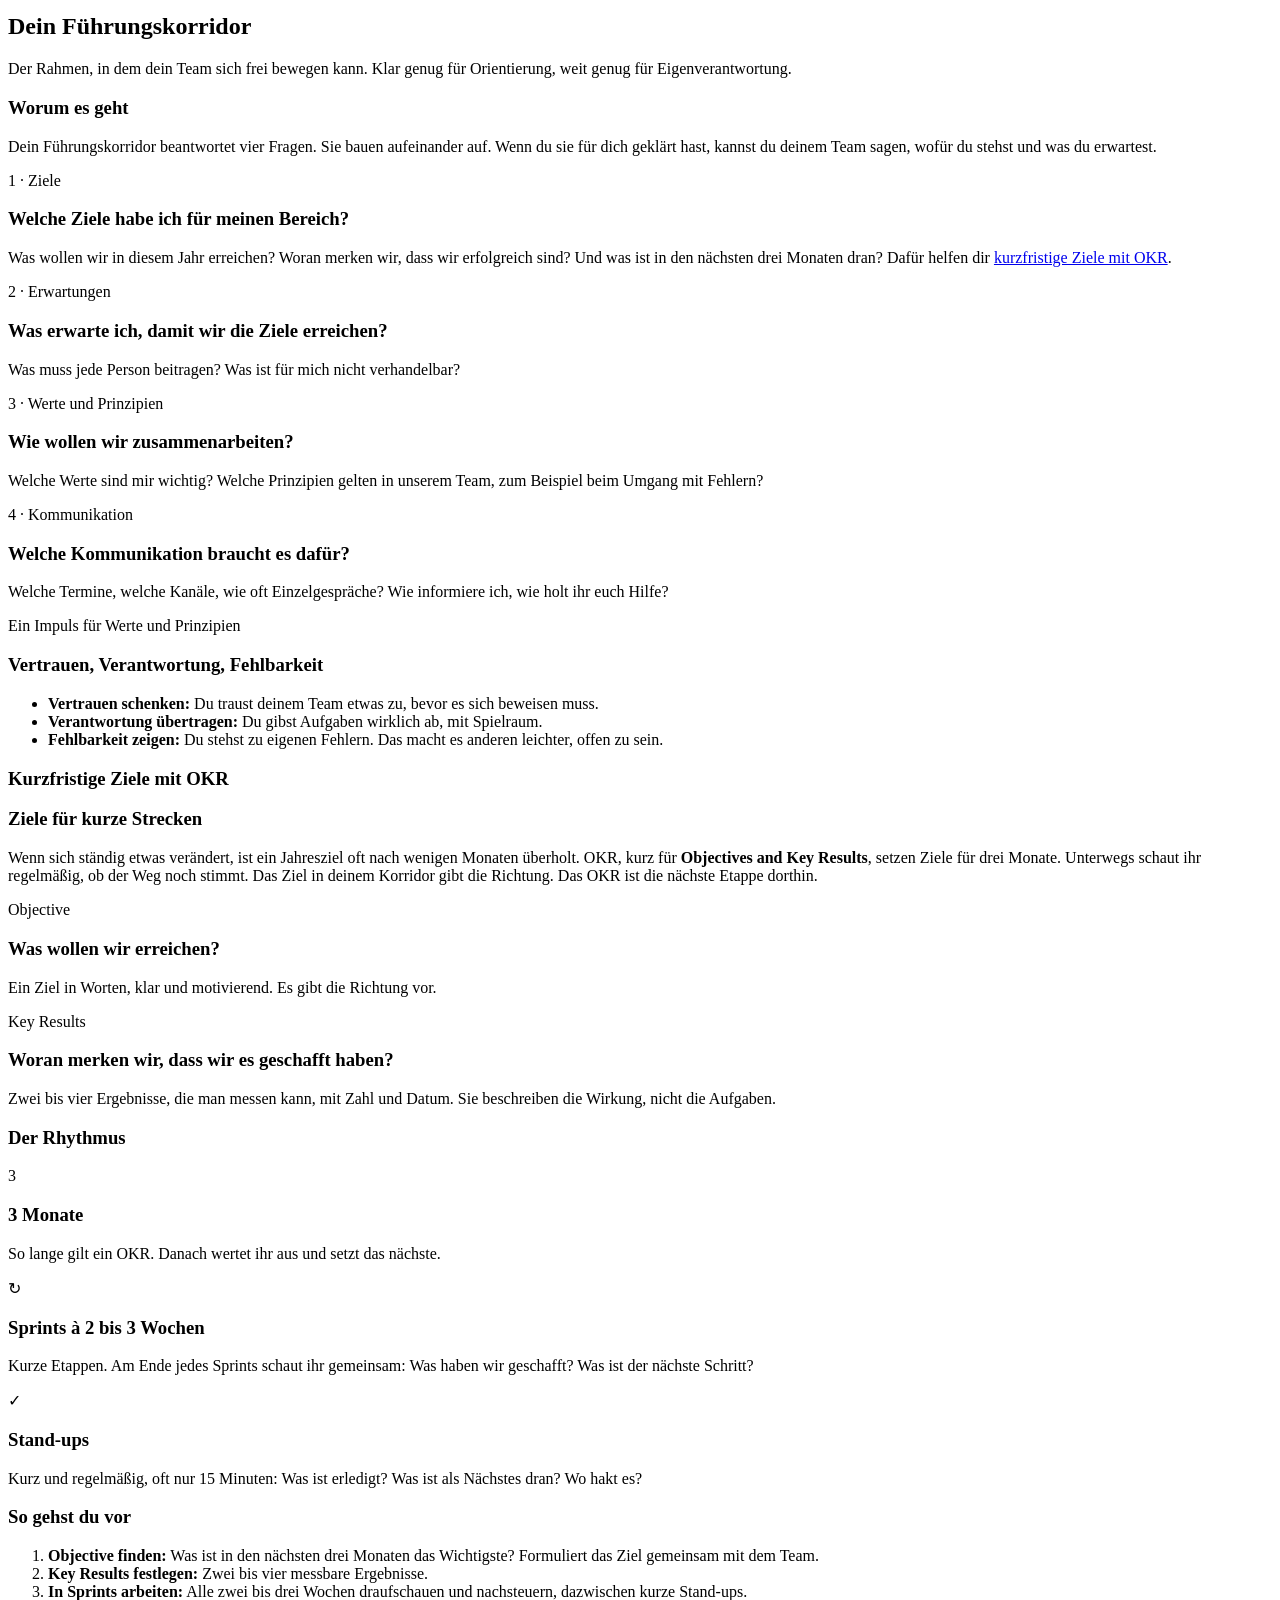
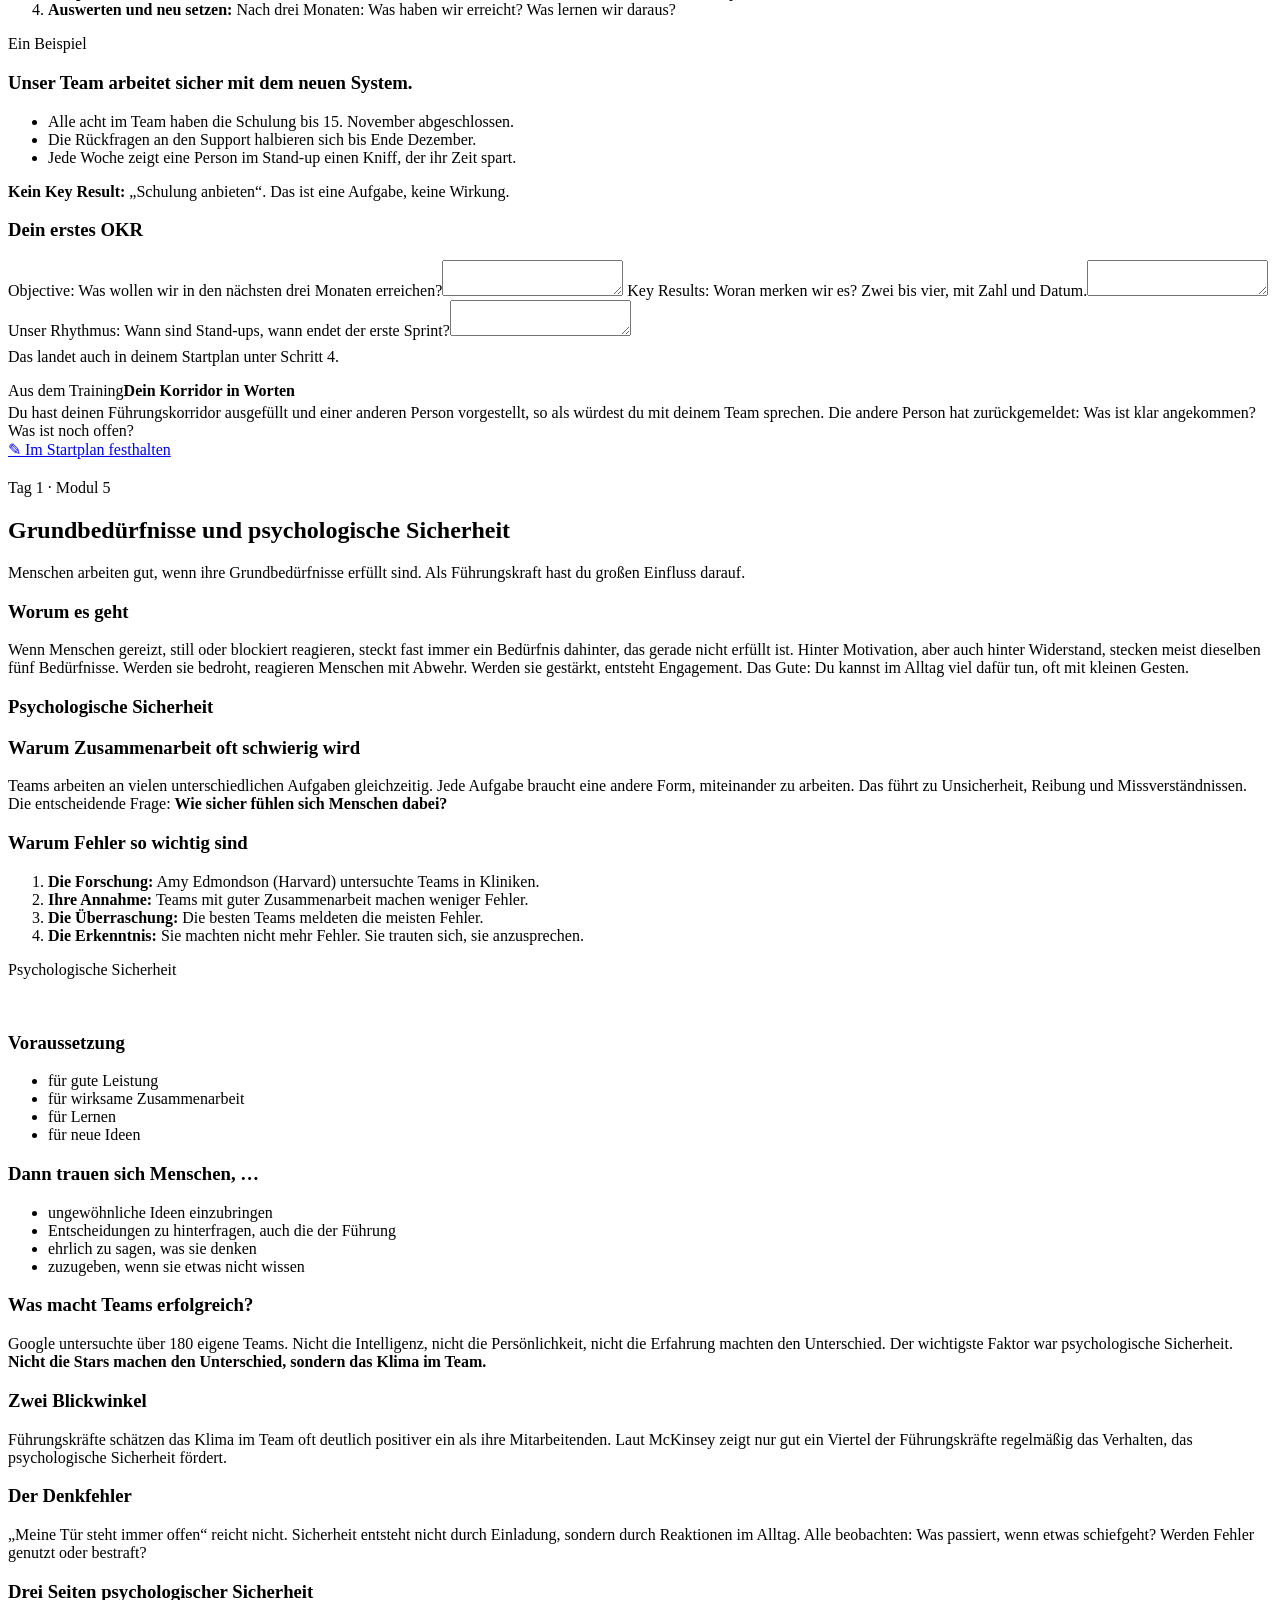
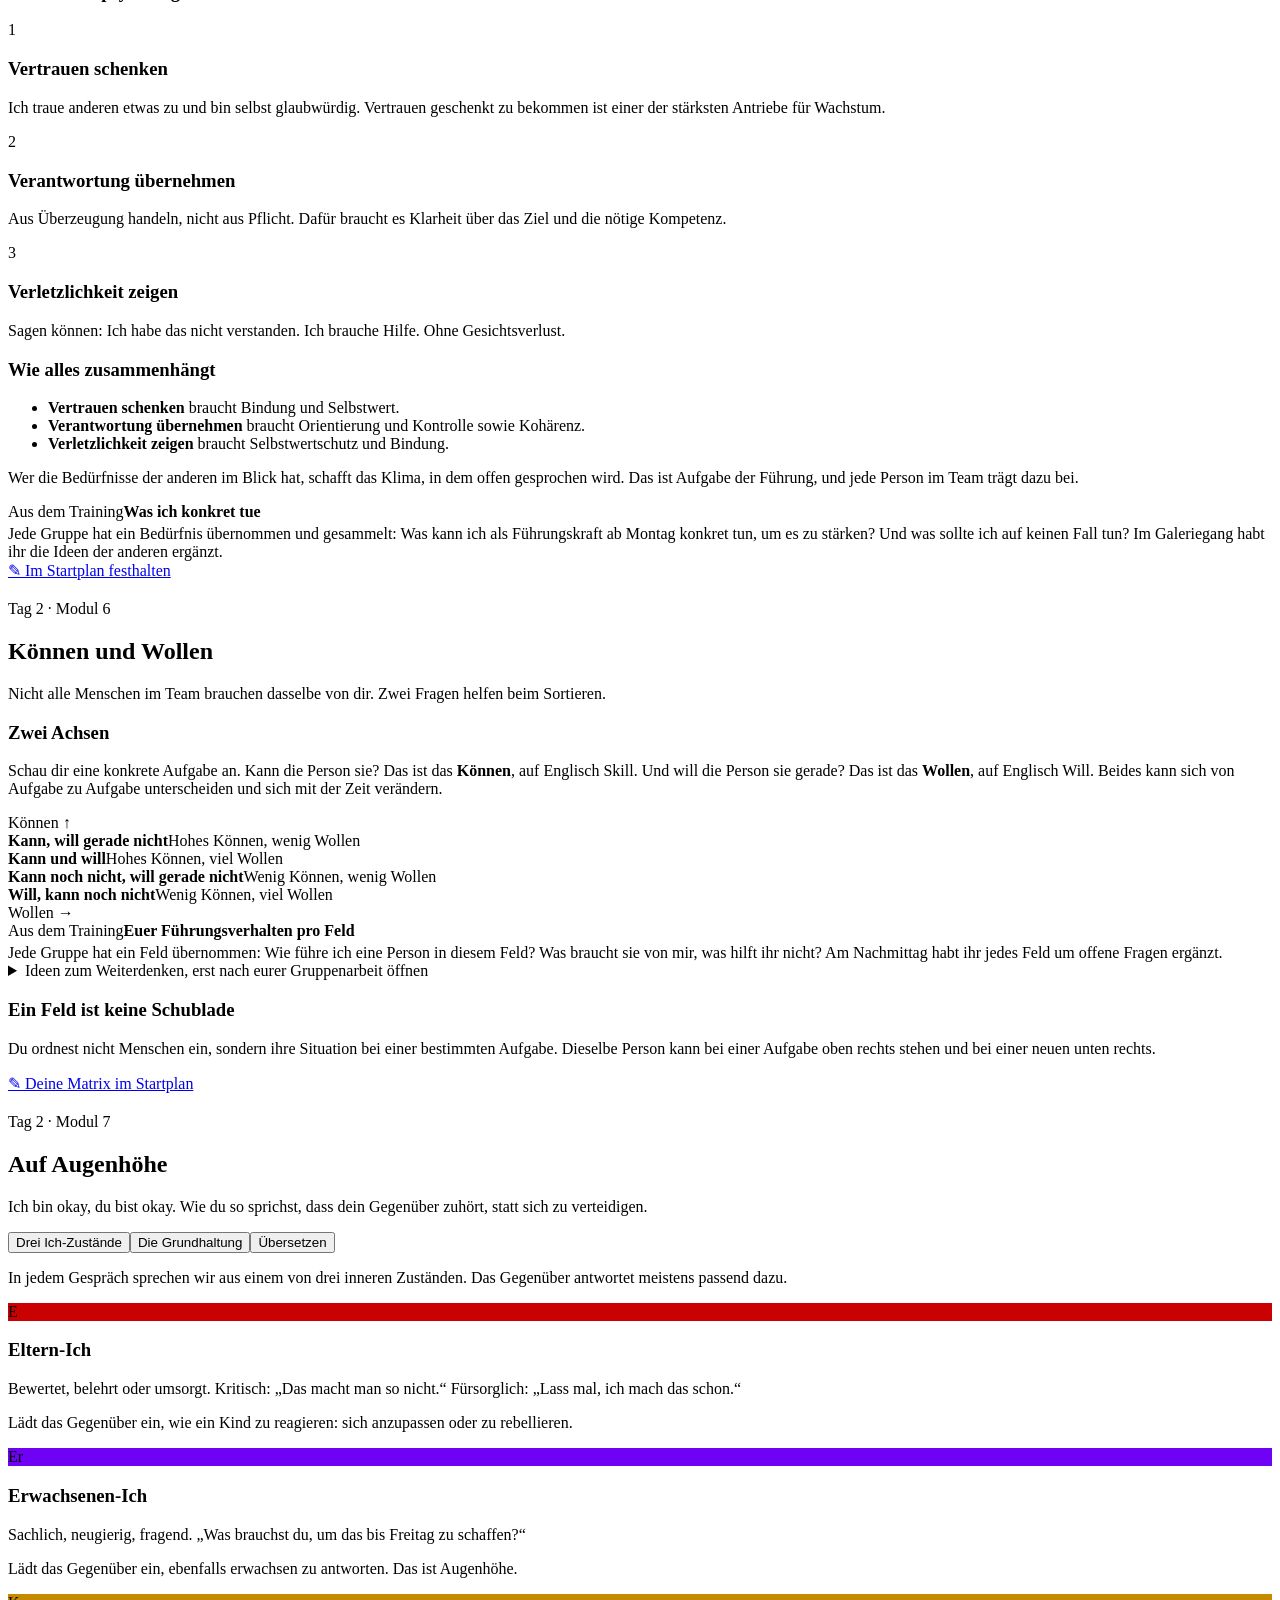
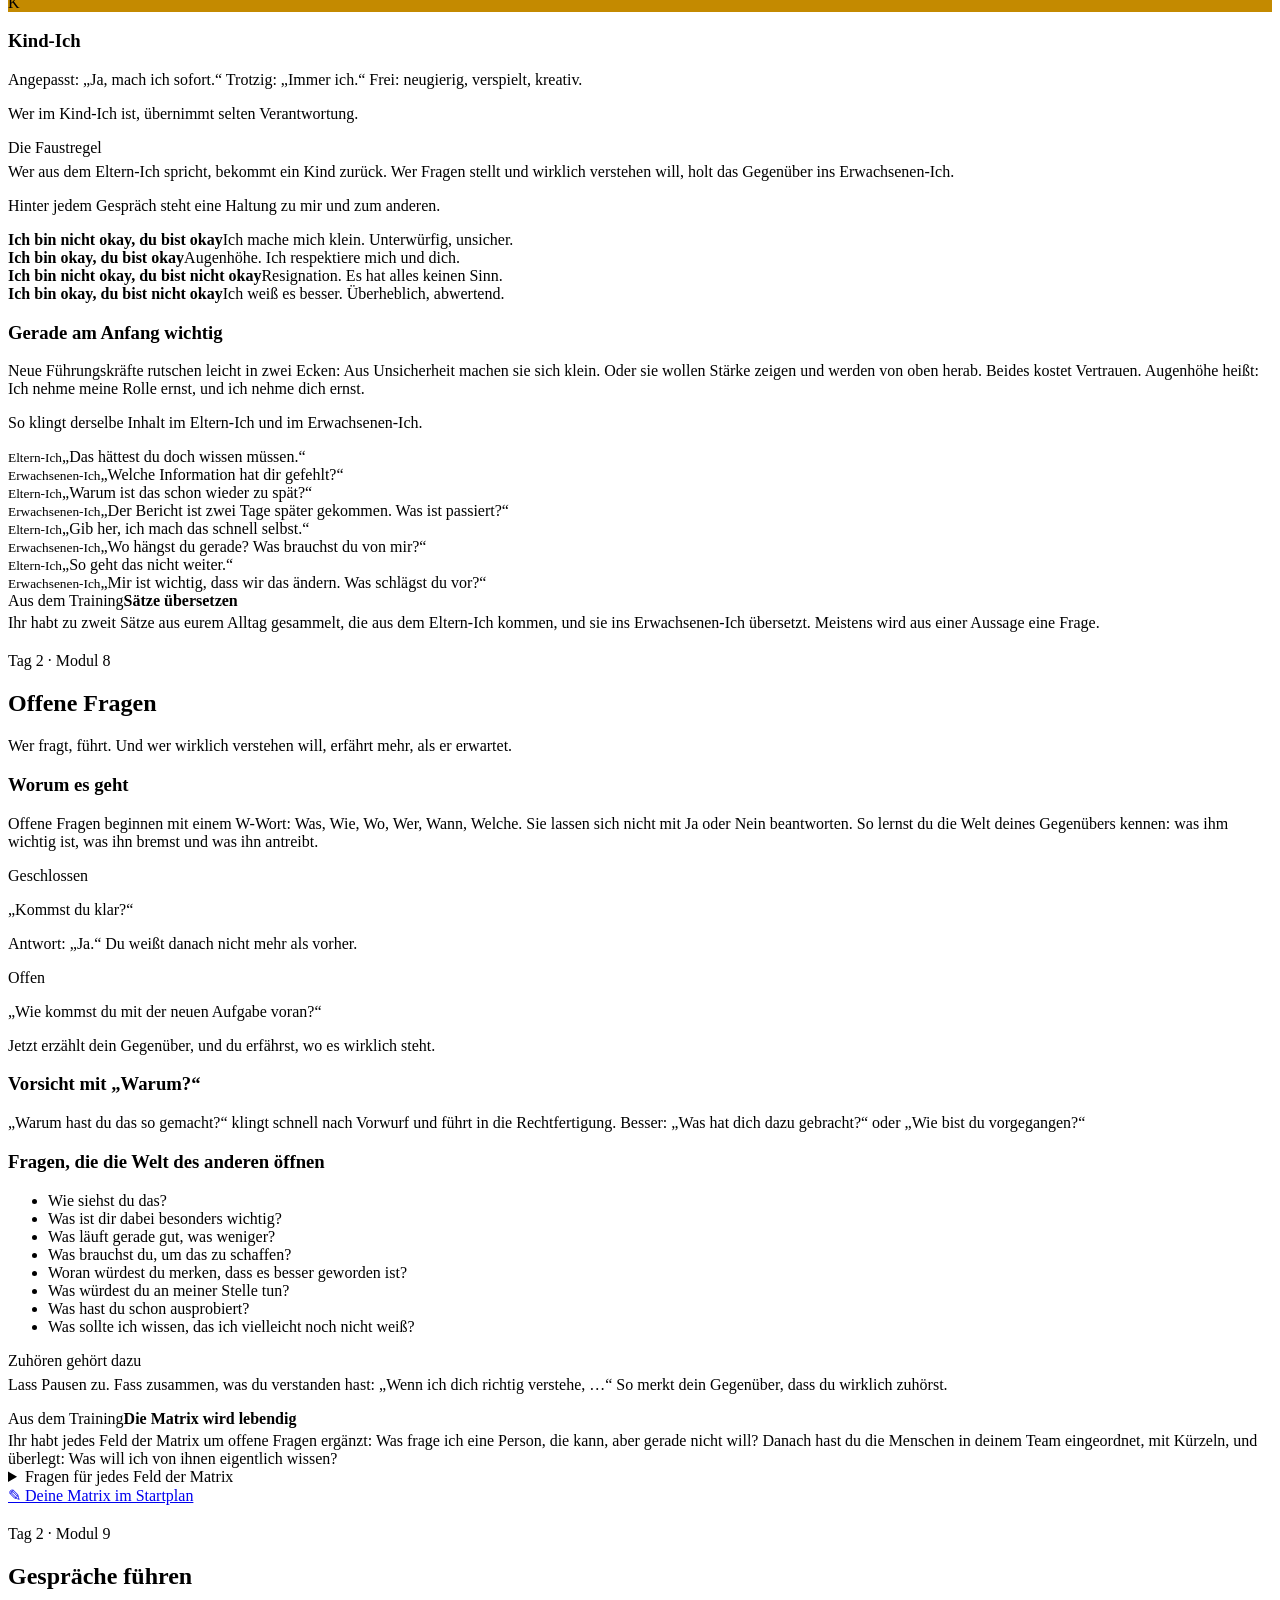
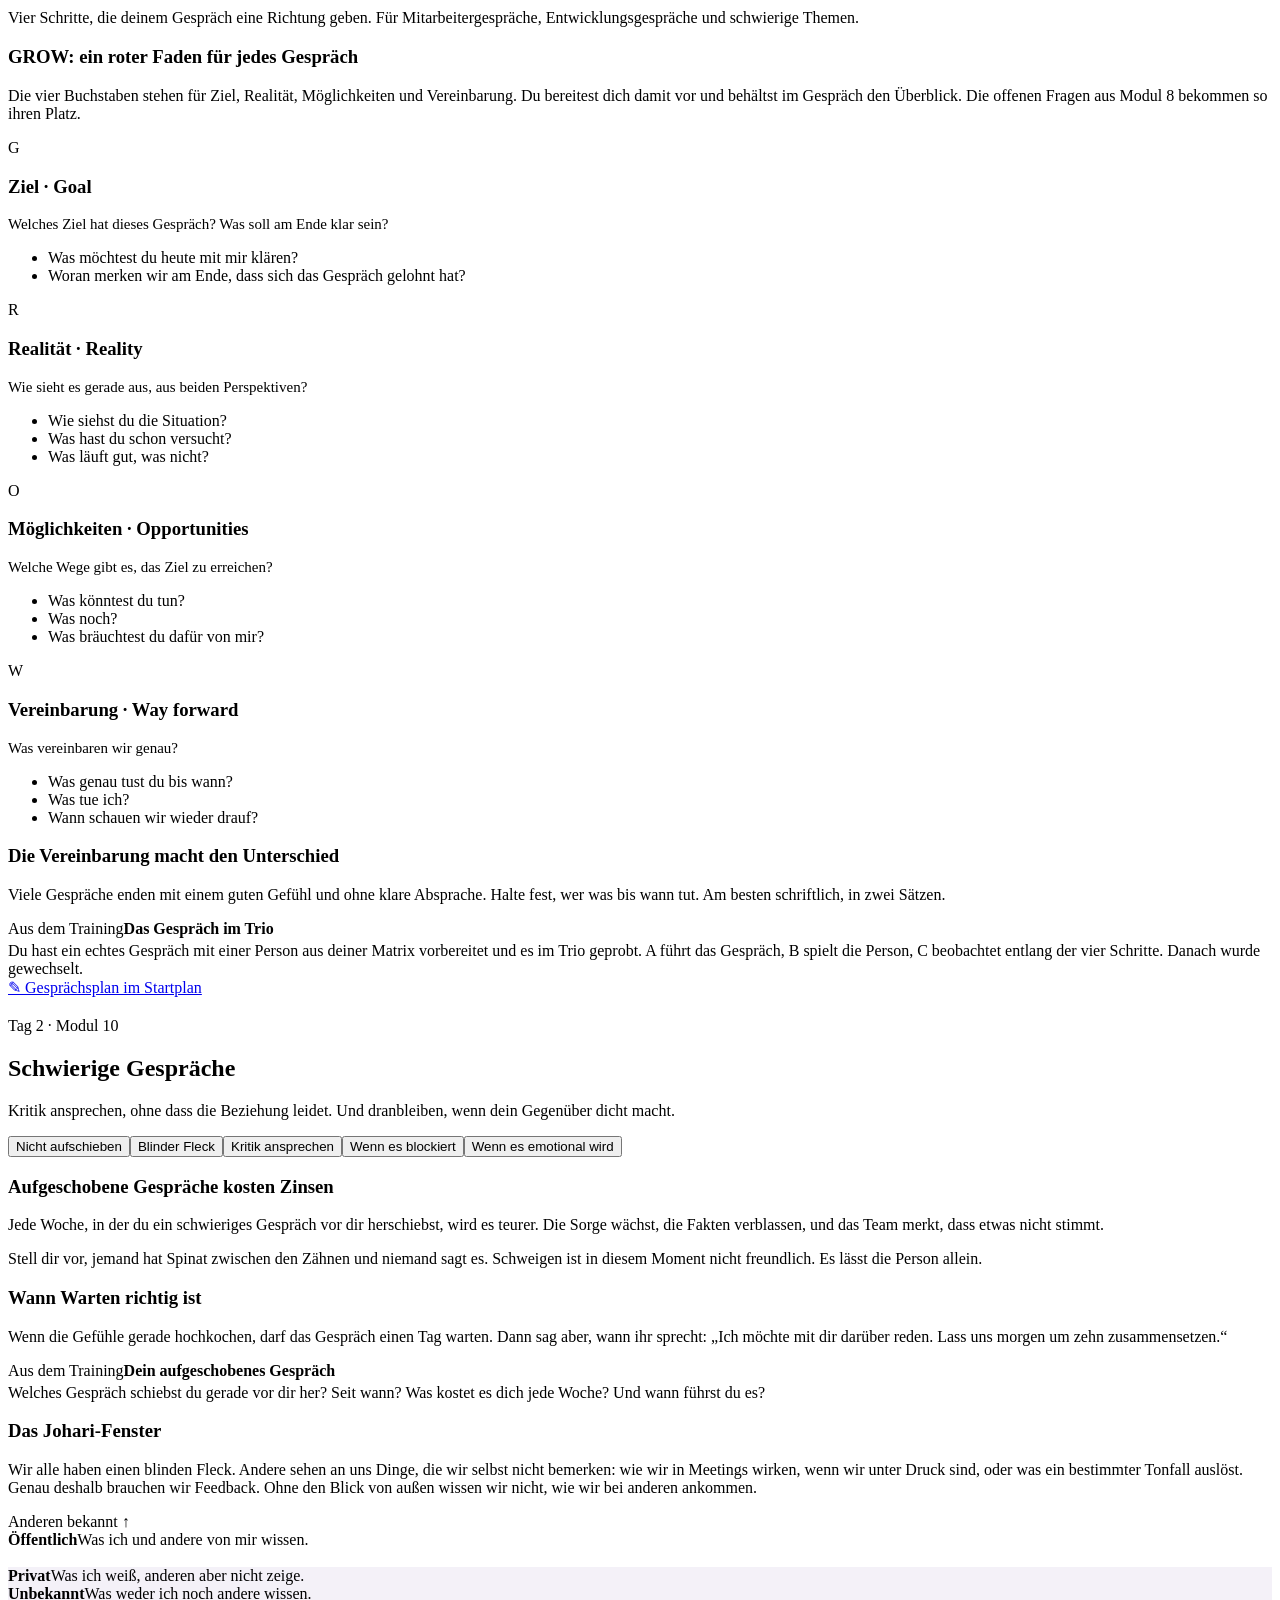
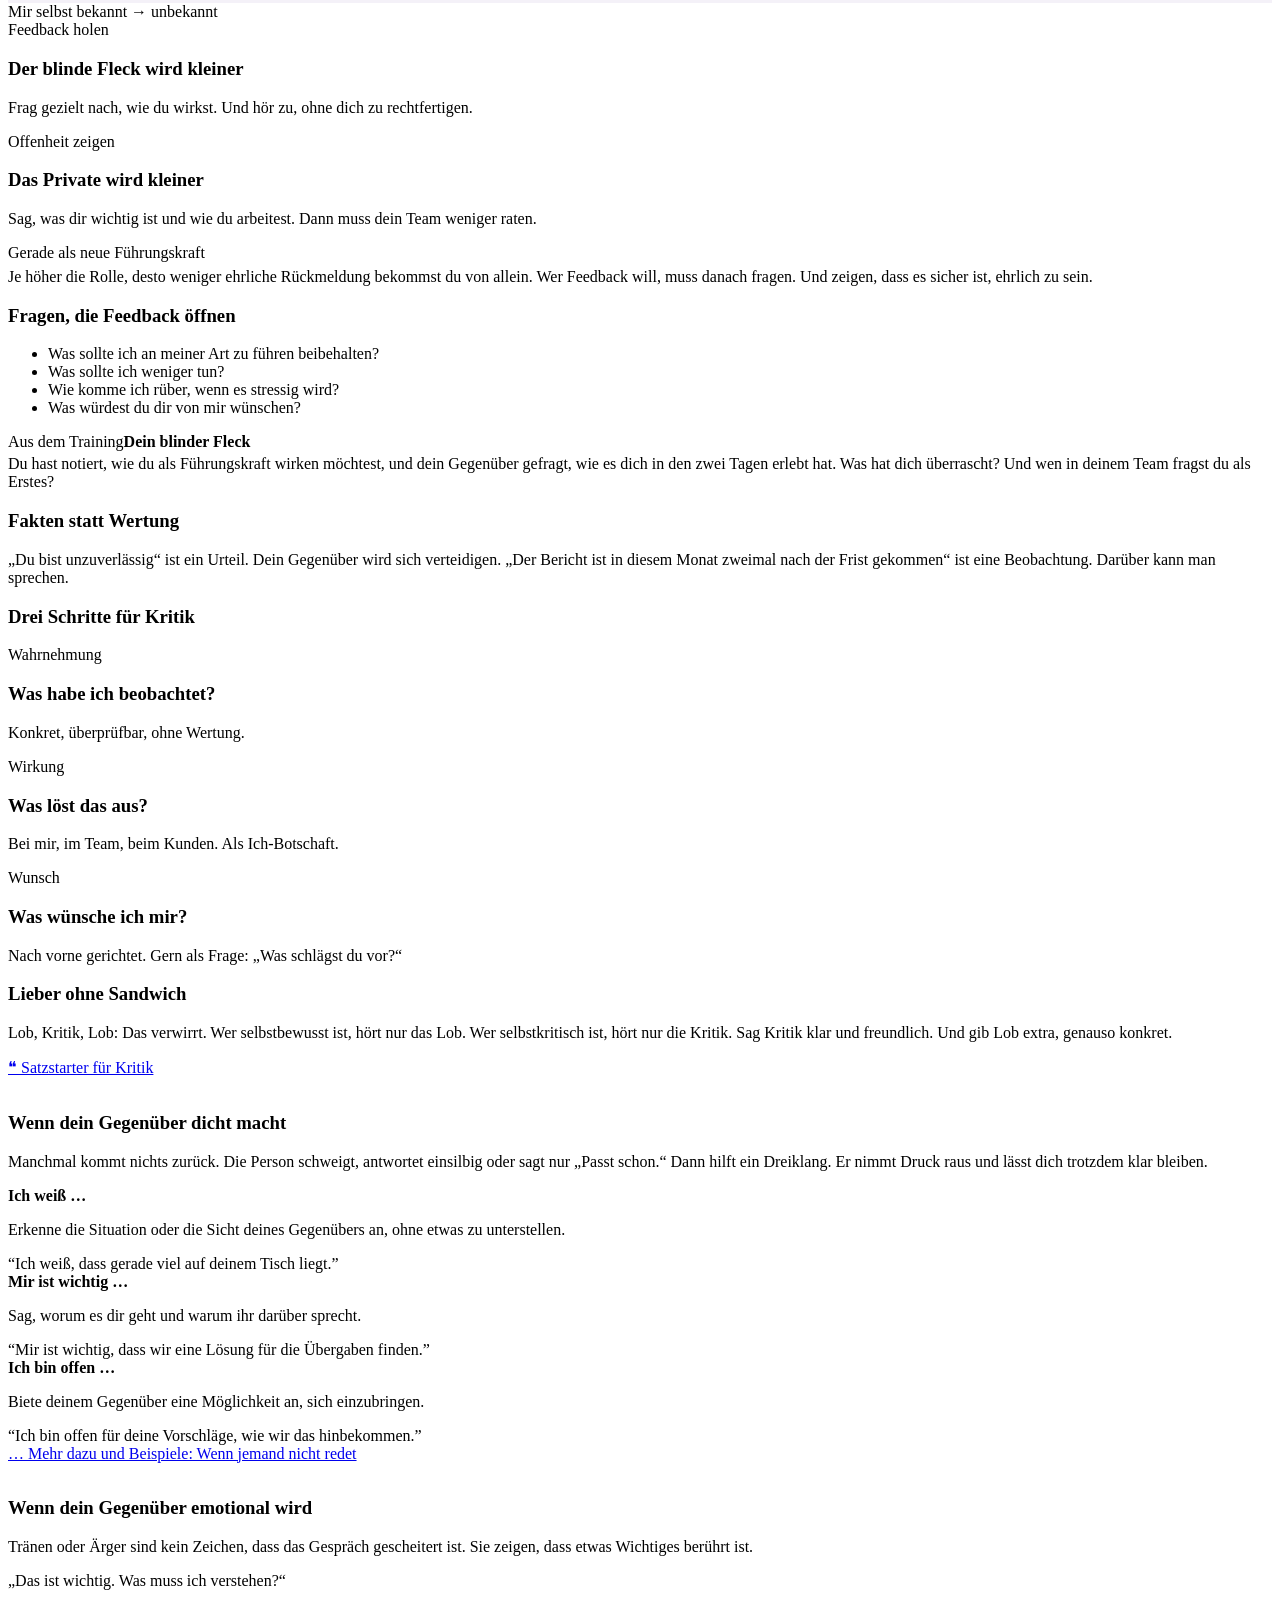
==== commit 84bcde91: "Begleitraum wieder neutral für das nächste Seminar: alle 71 Folien, Ablauf wie geplant, keine Köln-F" ====
--- a/src/body.html
+++ b/src/body.html
@@ -96,30 +96,31 @@
   <div class="subnav" id="abnav"><button data-sub="t1" class="on">Tag 1</button><button data-sub="t2">Tag 2</button></div>
   <div class="sub show" id="sub-t1">
   <table class="agenda">
-    <tr><td>09:00</td><td><b>Ankommen</b><small>Aufstellung nach Führungserfahrung, Vorstellung mit Rolle, Team und Erwartungen als Hashtag</small></td></tr>
+    <tr><td>09:00</td><td><b>Ankommen</b><small>Aufstellung nach Führungserfahrung, Vorstellung mit Rolle, Team und Erwartungen, was Führung für dich bedeutet</small></td></tr>
     <tr><td>09:45</td><td><b>Die Veränderungskurve</b><small>Was ein Führungswechsel bei Menschen auslöst</small></td></tr>
     <tr class="pause"><td>10:15</td><td>Kaffeepause bis 10:30 Uhr</td></tr>
-    <tr><td>10:30</td><td><b>Perspektivwechsel</b><small>Du bekommst eine neue Führungskraft. Was geht dir durch den Kopf? Dazu die Teamuhr</small></td></tr>
-    <tr><td>11:30</td><td><b>Erwartungen klären</b><small>Das Erwartungsgespräch Schritt für Schritt</small></td></tr>
+    <tr><td>10:30</td><td><b>Perspektivwechsel</b><small>Du bekommst eine neue Führungskraft. Was geht dir durch den Kopf?</small></td></tr>
+    <tr><td>11:30</td><td><b>Erwartungen klären</b><small>Die Fragen deines Teams beantworten, deine Erwartungen formulieren</small></td></tr>
     <tr class="pause"><td>12:30</td><td>Mittagspause bis 13:30 Uhr</td></tr>
-    <tr><td>13:30</td><td><b>Dein Führungskorridor</b><small>Ziele, Erwartungen, Werte und Prinzipien, Kommunikation. Eure Erwartungswand und kurzfristige Ziele mit OKR</small></td></tr>
+    <tr><td>13:30</td><td><b>Dein Führungskorridor</b><small>Ziele, Erwartungen, Werte und Prinzipien, Kommunikation</small></td></tr>
     <tr class="pause"><td>15:15</td><td>Kaffeepause bis 15:30 Uhr</td></tr>
-    <tr><td>15:30</td><td><b>Fünf Grundbedürfnisse</b><small>Was Menschen brauchen. Eure Plakate zu jedem Bedürfnis</small></td></tr>
-    <tr><td>16:15</td><td><b>Psychologische Sicherheit</b><small>Vertrauen, Verantwortung, Verletzlichkeit</small></td></tr>
+    <tr><td>15:30</td><td><b>Grundbedürfnisse und psychologische Sicherheit</b><small>Was Menschen brauchen, um offen zu sprechen und gut zusammenzuarbeiten</small></td></tr>
+    <tr><td>16:40</td><td><b>Tagesabschluss</b><small>Dein wichtigster Gedanke von heute</small></td></tr>
     <tr><td>17:00</td><td><b>Ende des ersten Tages</b></td></tr>
   </table>
   </div>
   <div class="sub" id="sub-t2">
   <table class="agenda">
-    <tr><td>09:00</td><td><b>Ankommen</b><small>Was ist dir seit gestern durch den Kopf gegangen?</small></td></tr>
+    <tr><td>09:00</td><td><b>Ankommen</b><small>Was ist dir seit gestern durch den Kopf gegangen? Ein Blick auf eure Hashtags</small></td></tr>
     <tr><td>09:15</td><td><b>Können und Wollen</b><small>Euer Führungsverhalten für jedes Feld der Matrix</small></td></tr>
     <tr class="pause"><td>10:15</td><td>Kaffeepause bis 10:30 Uhr</td></tr>
-    <tr><td>10:30</td><td><b>Auf Augenhöhe und offene Fragen</b><small>Die Matrix mit offenen Fragen ergänzen</small></td></tr>
+    <tr><td>10:30</td><td><b>Auf Augenhöhe</b><small>Ich bin okay, du bist okay. Drei Ich-Zustände</small></td></tr>
+    <tr><td>11:30</td><td><b>Offene Fragen</b><small>Die Matrix mit Fragen ergänzen, dein Team einordnen</small></td></tr>
     <tr class="pause"><td>12:30</td><td>Mittagspause bis 13:30 Uhr</td></tr>
-    <tr><td>13:30</td><td><b>Gespräche führen</b><small>Der Eisberg und das GROW-Modell</small></td></tr>
-    <tr><td>14:30</td><td><b>Schwierige Gespräche</b><small>Dein blinder Fleck, Kritik in drei Schritten und wenn es blockiert</small></td></tr>
+    <tr><td>13:30</td><td><b>Gespräche führen</b><small>Dein Gesprächsplan und ein geprobtes Gespräch im Trio</small></td></tr>
     <tr class="pause"><td>15:15</td><td>Kaffeepause bis 15:30 Uhr</td></tr>
-    <tr><td>16:30</td><td><b>Dein Begleitraum und Abschluss</b><small>Alles zum Mitnehmen auf dein Handy</small></td></tr>
+    <tr><td>15:30</td><td><b>Schwierige Gespräche</b><small>Dein blinder Fleck, Kritik ansprechen und wenn jemand nicht mit dir redet</small></td></tr>
+    <tr><td>16:30</td><td><b>Dein Startplan</b><small>Deine ersten Schritte in den nächsten 30 Tagen</small></td></tr>
     <tr><td>17:00</td><td><b>Ende</b></td></tr>
   </table>
   </div>
@@ -246,7 +247,7 @@
     <label class="l">Unser Rhythmus: Wann sind Stand-ups, wann endet der erste Sprint?</label><textarea data-save="plan.korr.rhythmus"></textarea>
     <p class="hint" style="margin-top:8px">Das landet auch in deinem Startplan unter Schritt 4.</p>
   </div>
-  <div class="task"><span class="eyebrow">Aus dem Training</span><b>Eure Erwartungswand</b><p style="margin:4px 0 0">Was erwartest du an dich selbst? An deine Mitarbeitenden? An deinen Chef? Ihr habt eure Erwartungen auf einer großen Wand gesammelt. Sie gehören in deinen Korridor. Sprich sie aus, in beide Richtungen.</p></div>
+  <div class="task"><span class="eyebrow">Aus dem Training</span><b>Dein Korridor in Worten</b><p style="margin:4px 0 0">Du hast deinen Führungskorridor ausgefüllt und einer anderen Person vorgestellt, so als würdest du mit deinem Team sprechen. Die andere Person hat zurückgemeldet: Was ist klar angekommen? Was ist noch offen?</p></div>
   <a class="btn ghost" href="#startplan?step=4">✎ Im Startplan festhalten</a>
   <div class="unsere-fotos" data-ort="korridor"></div>
   <div style="height:20px"></div>
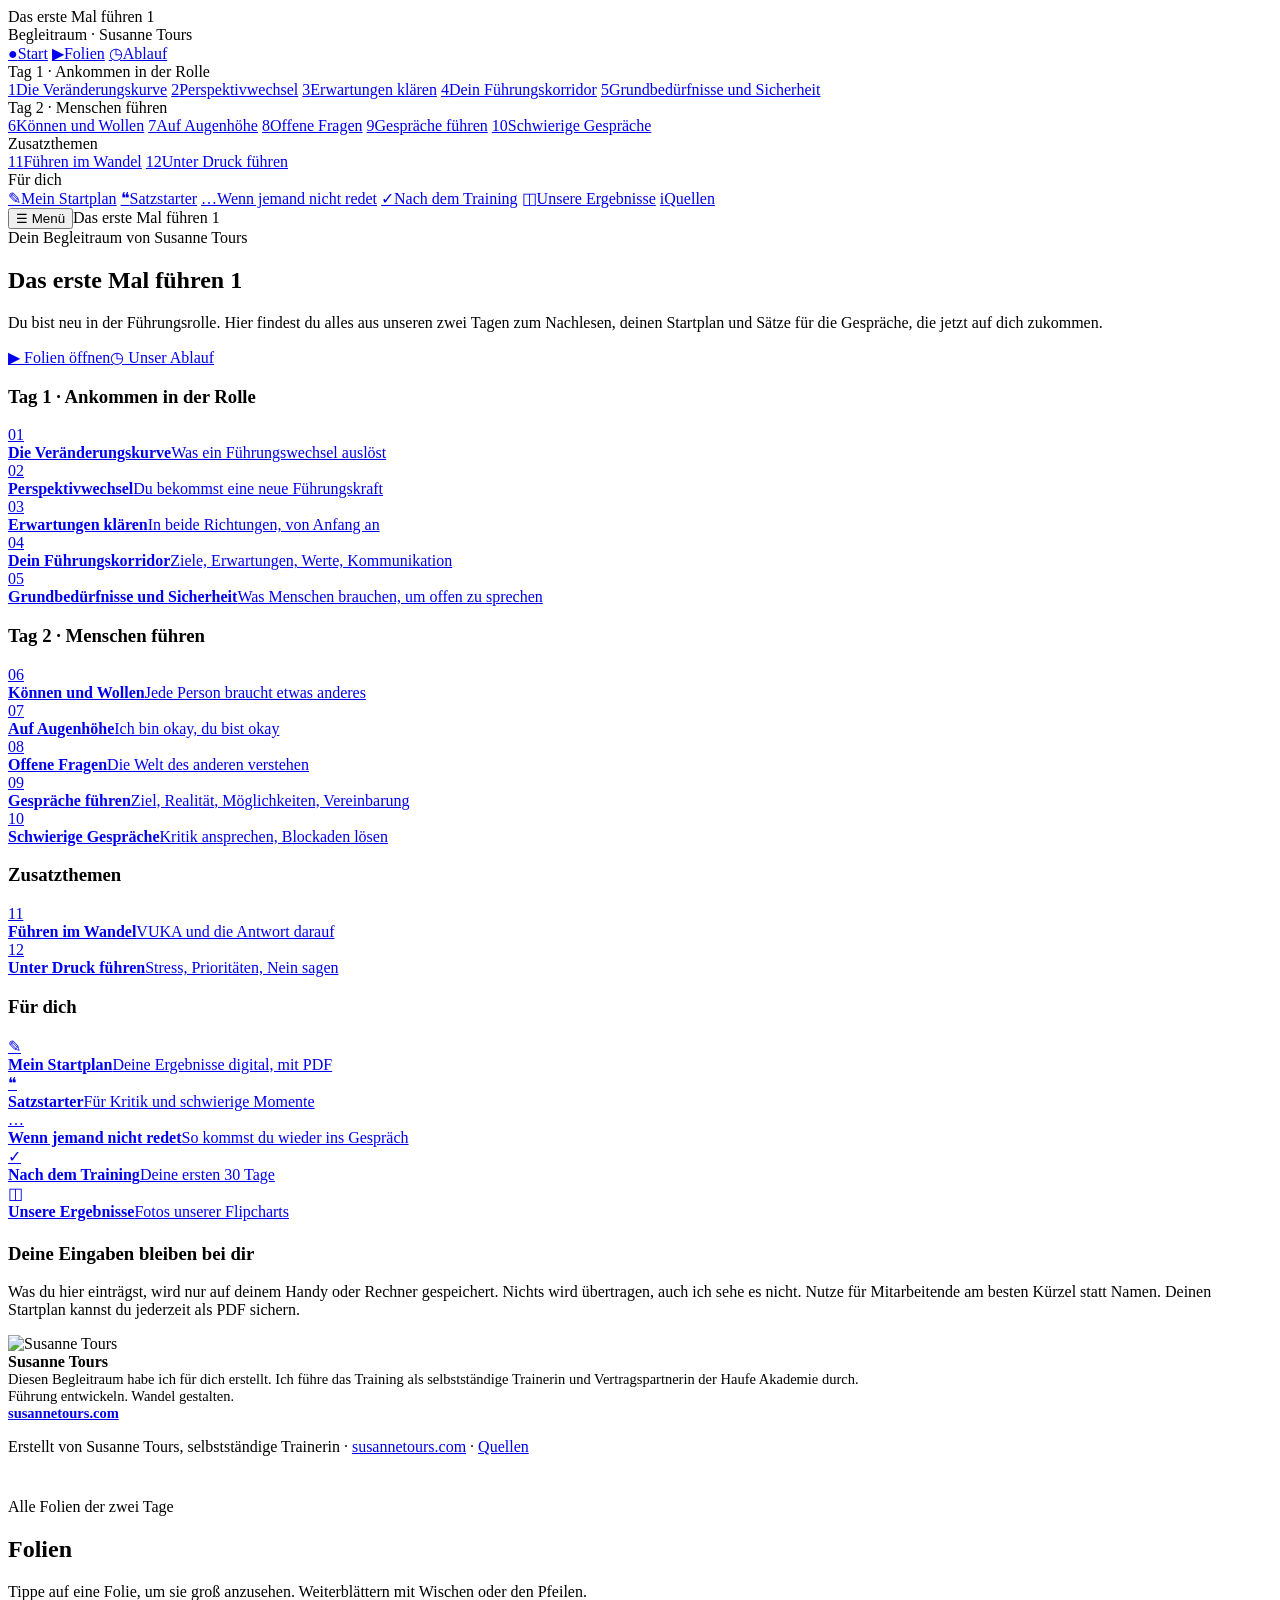
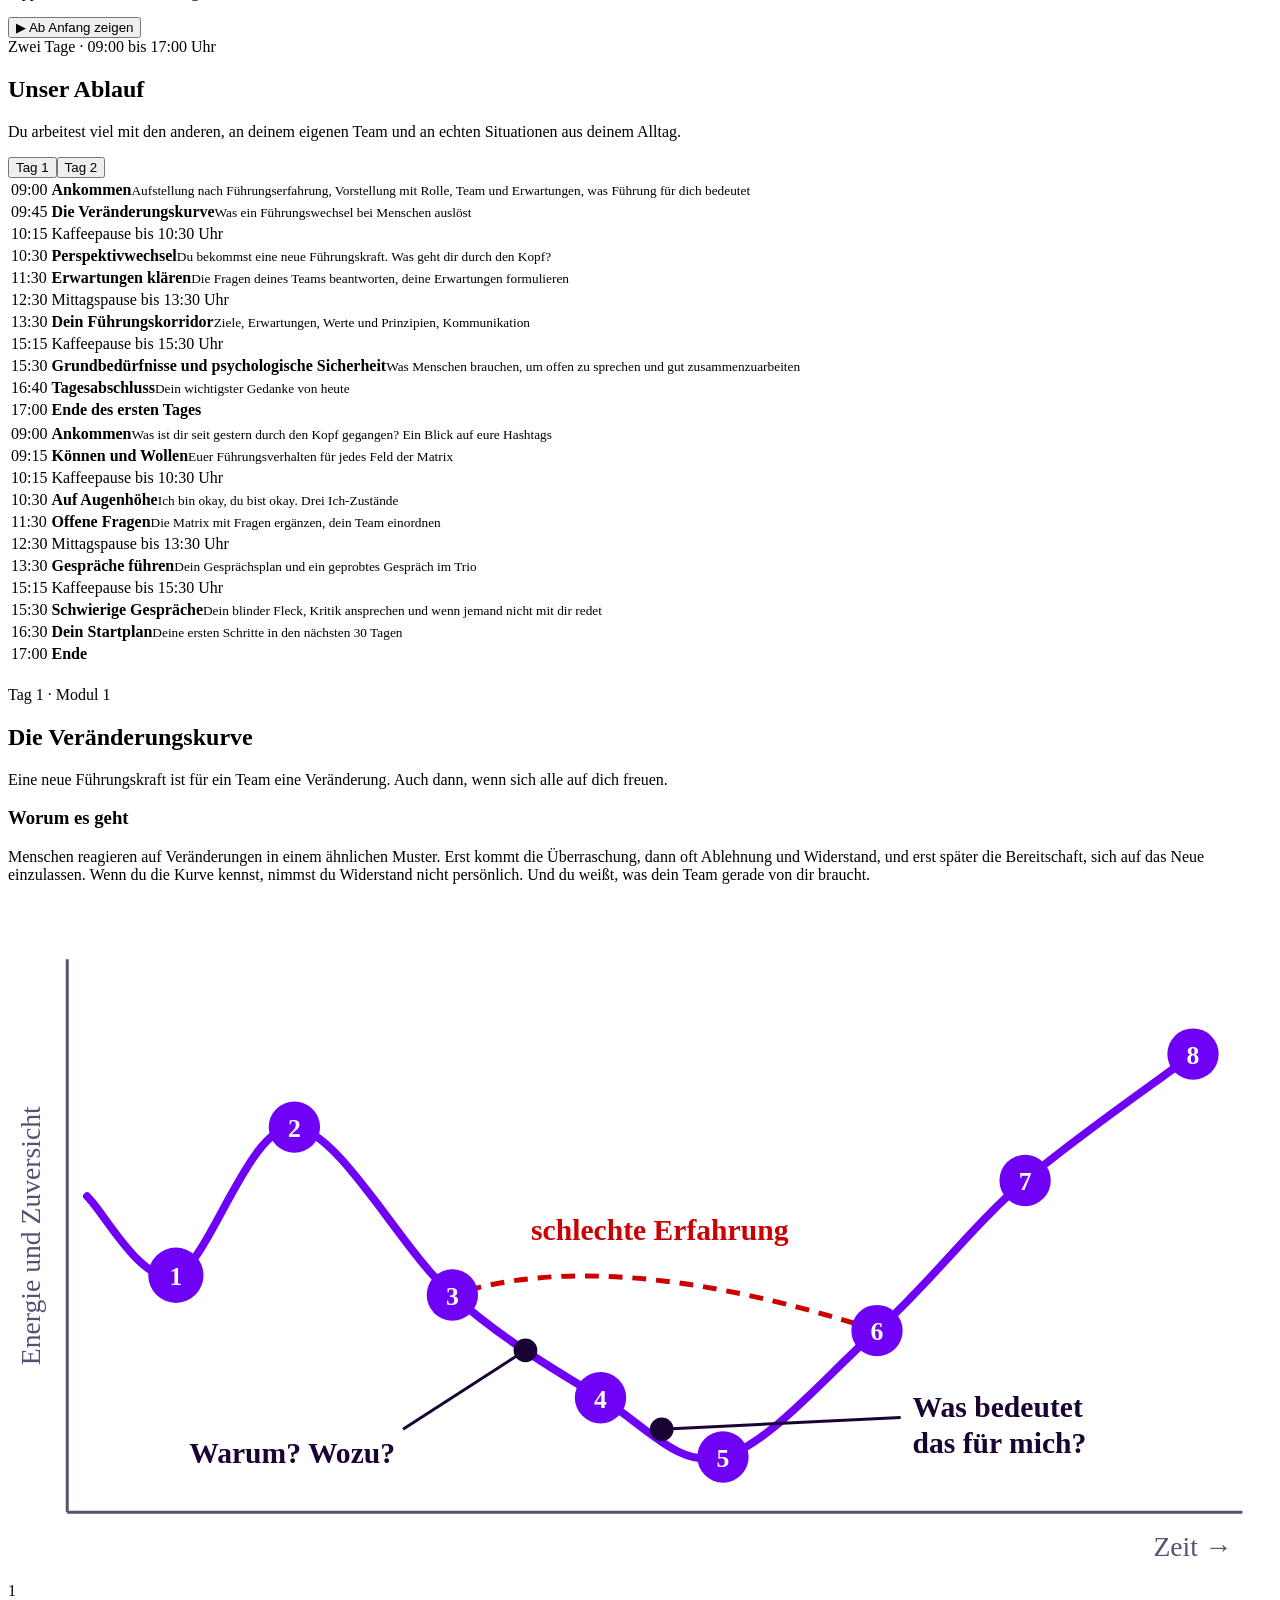
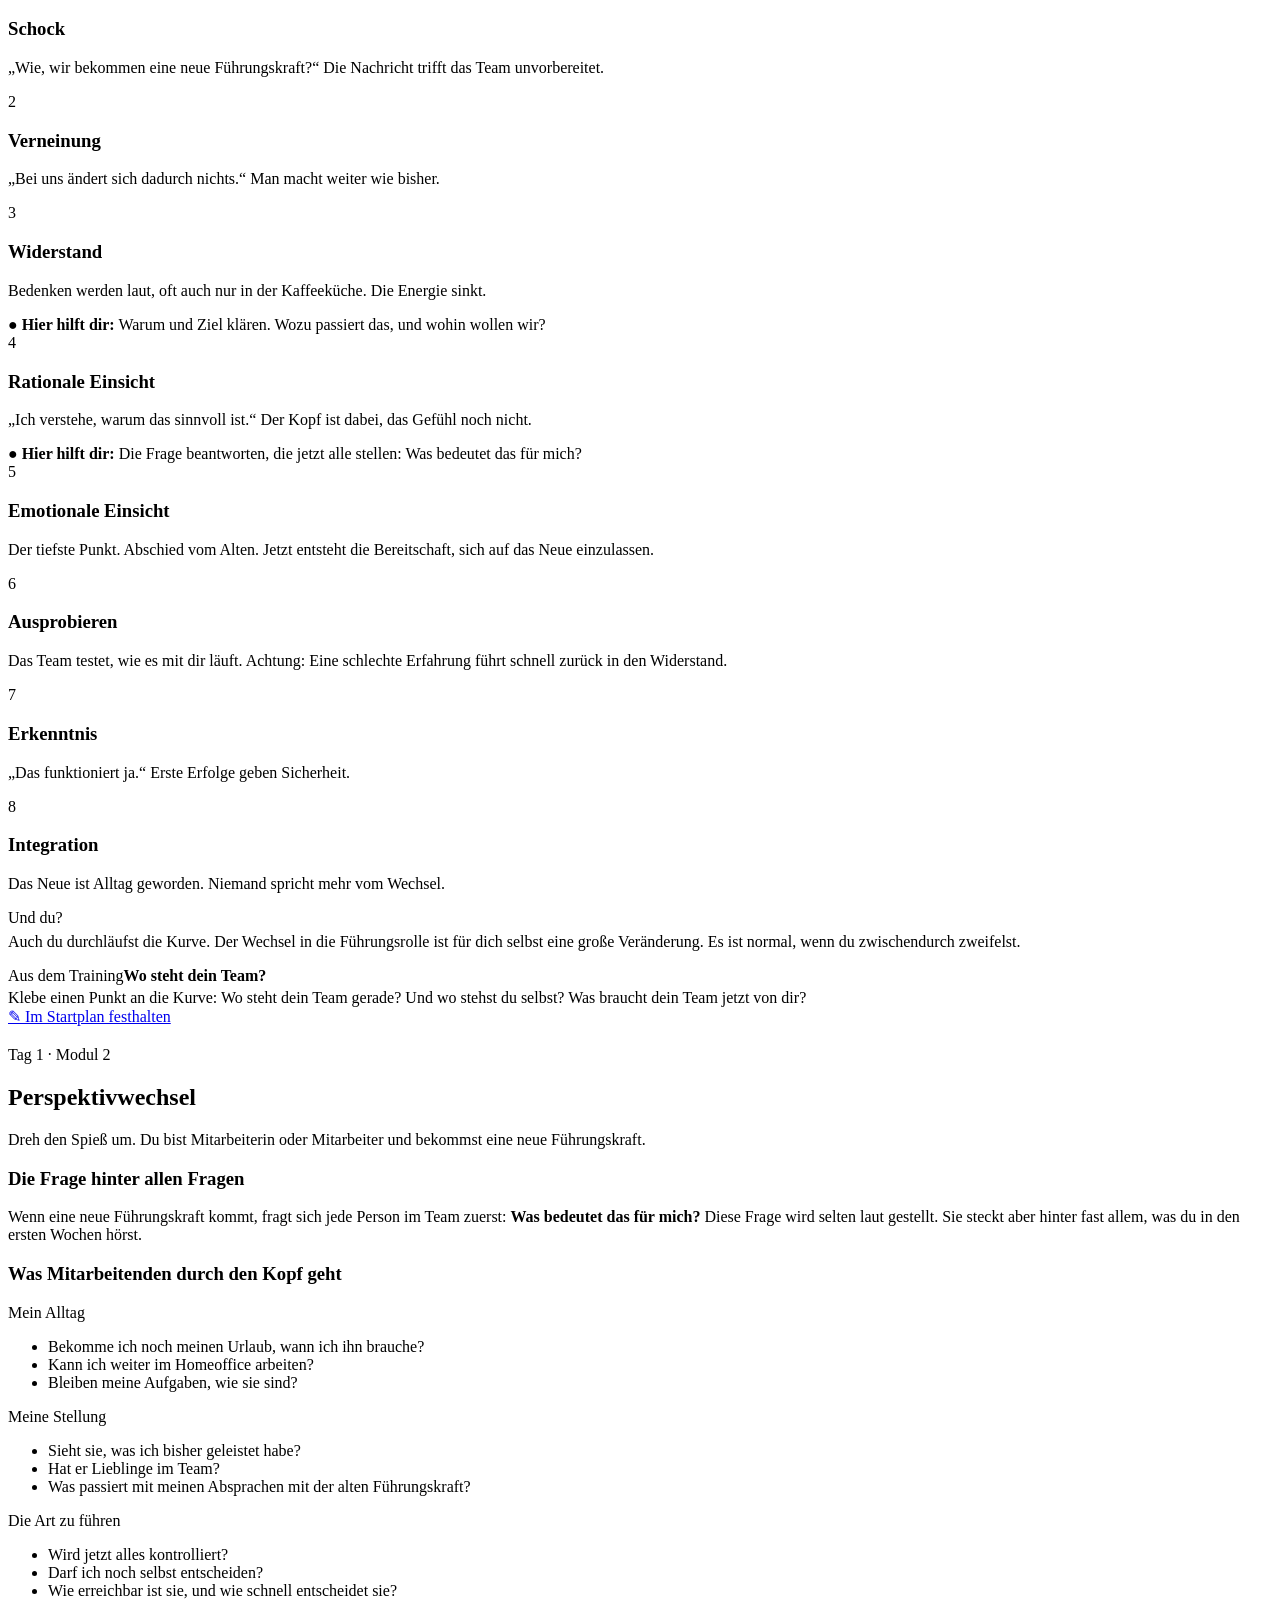
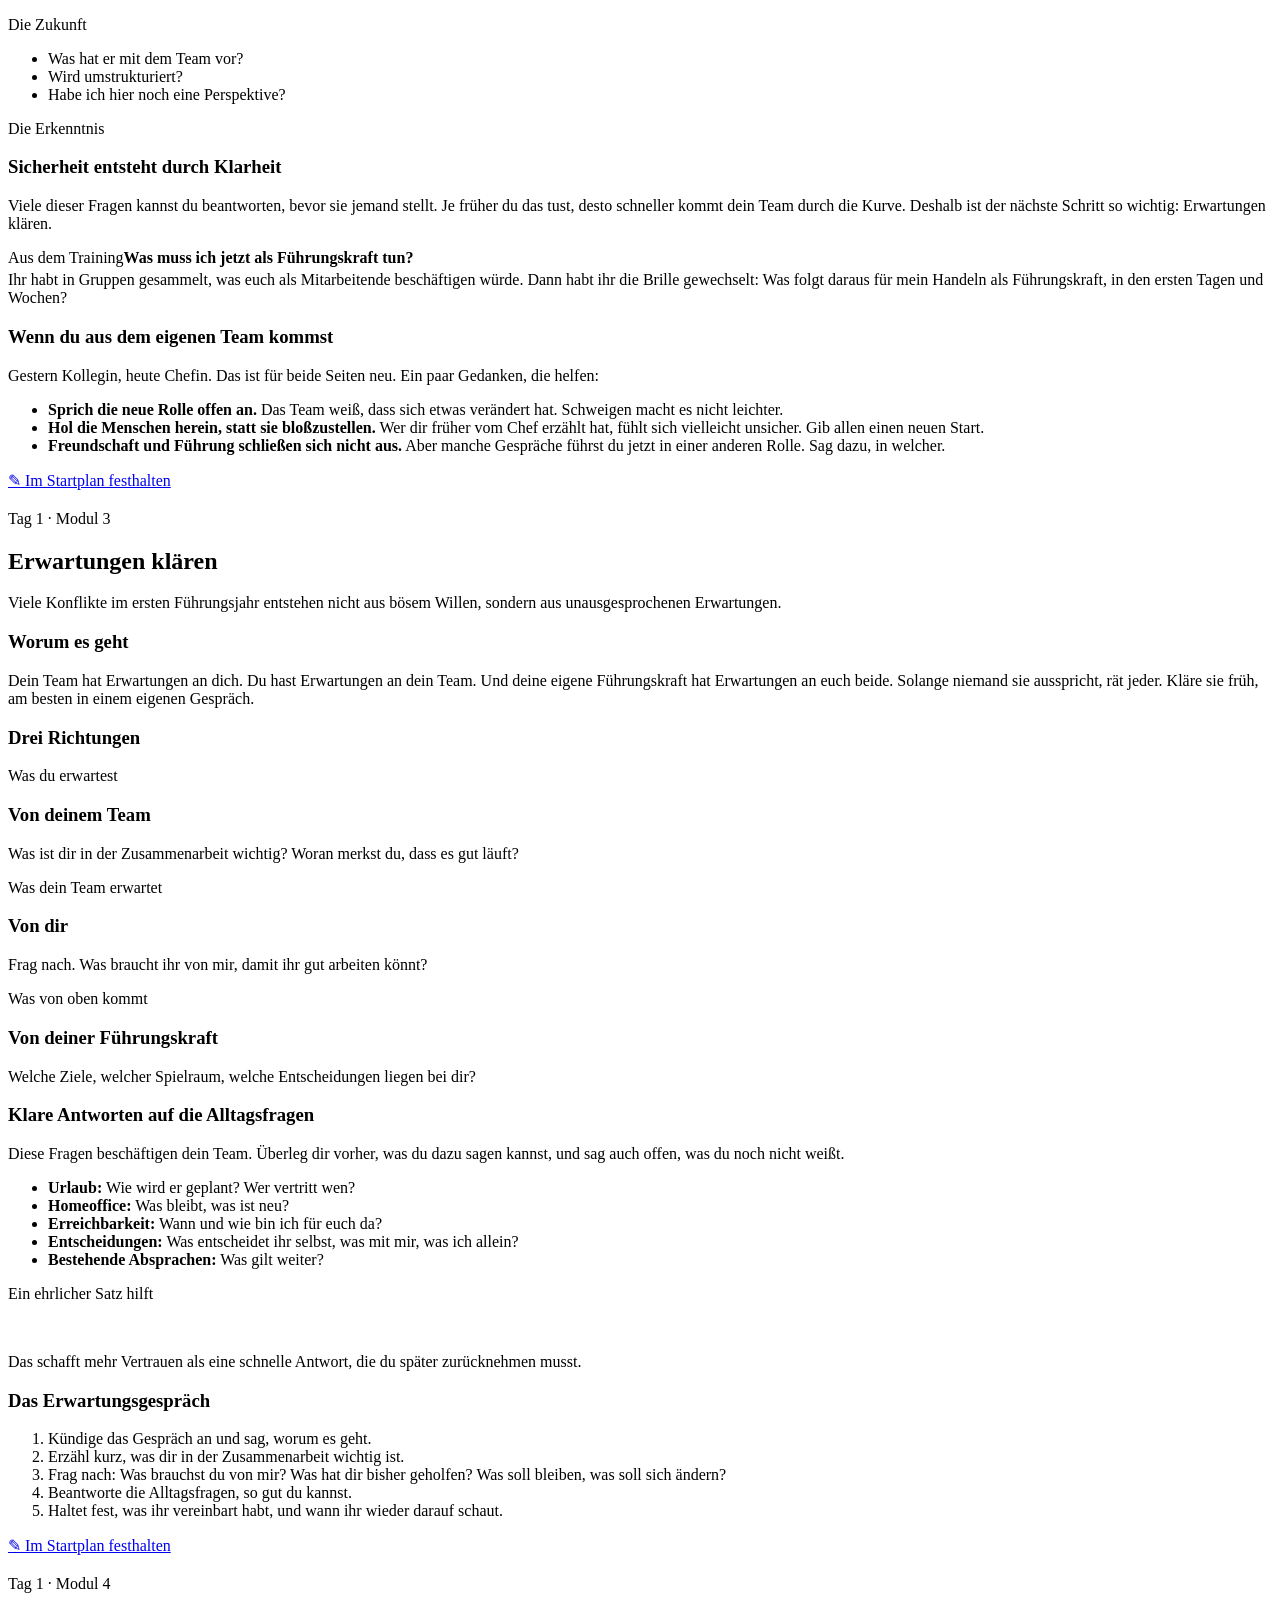
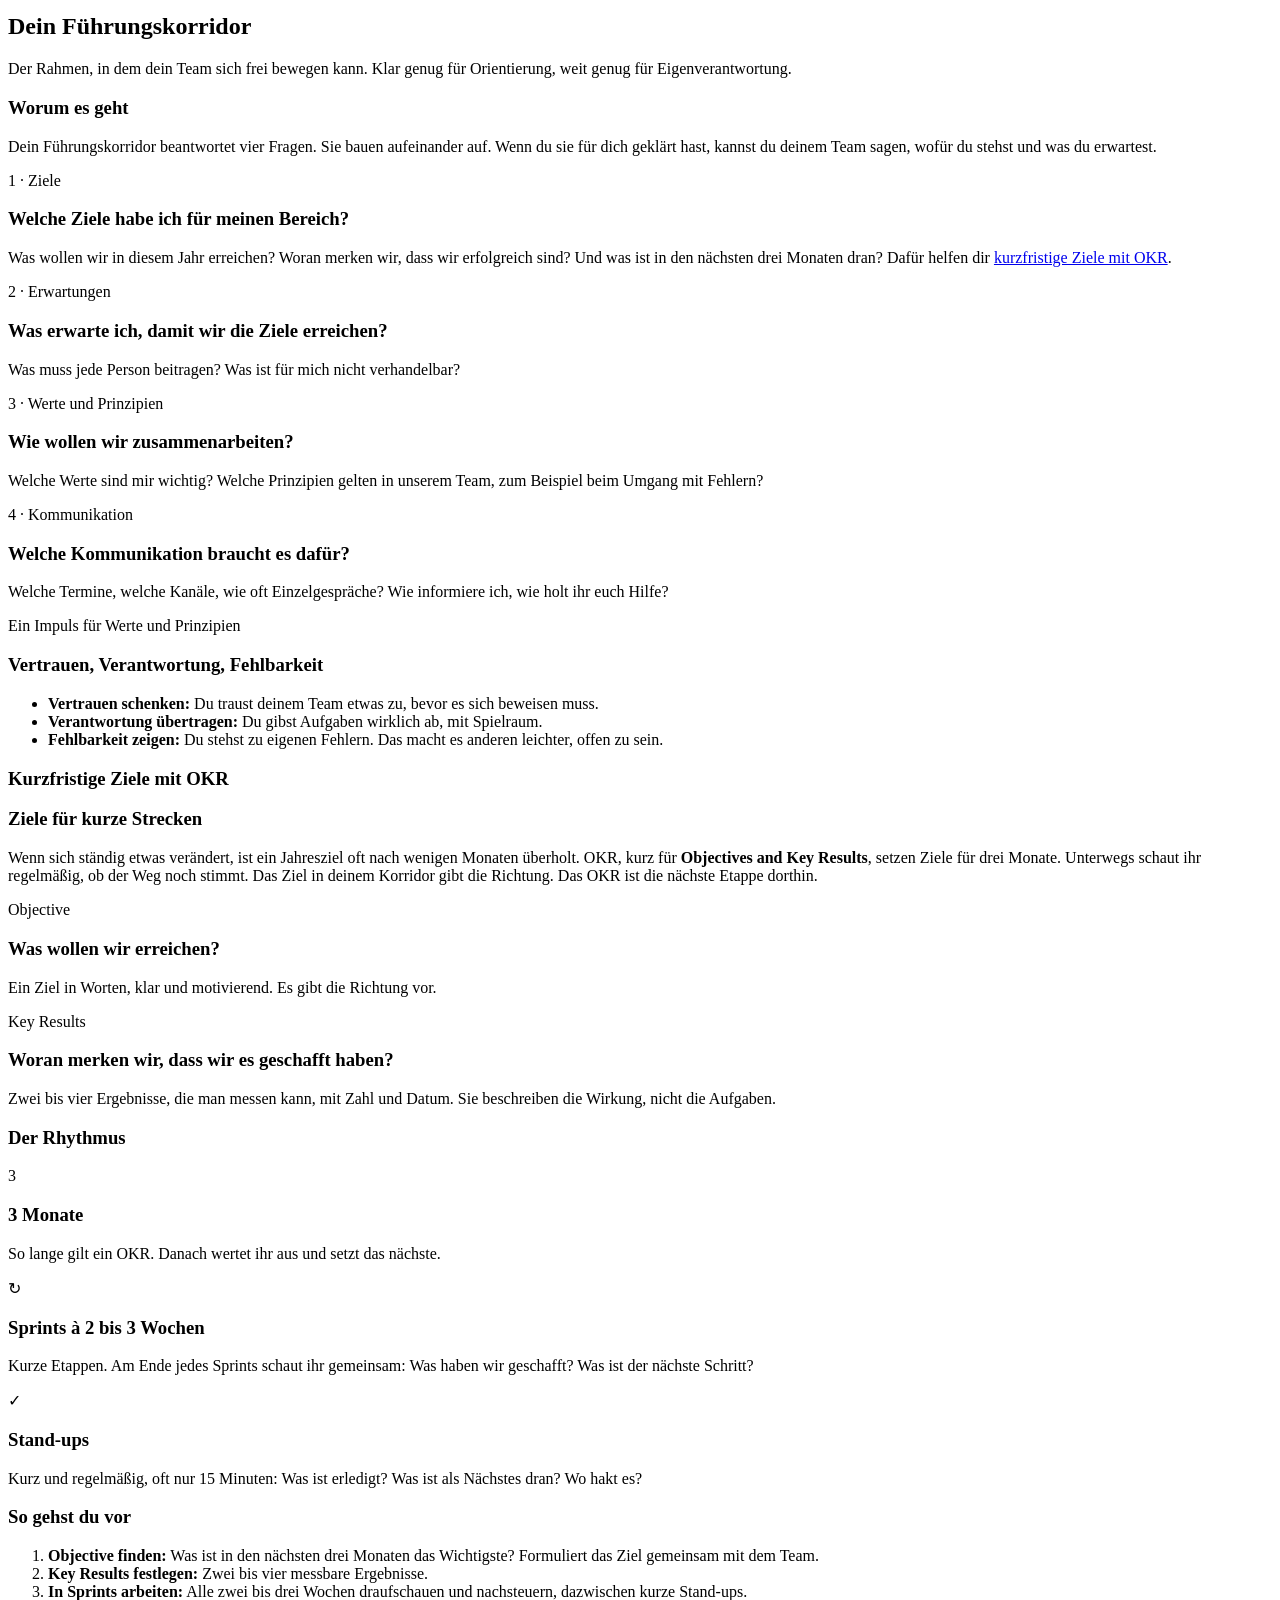
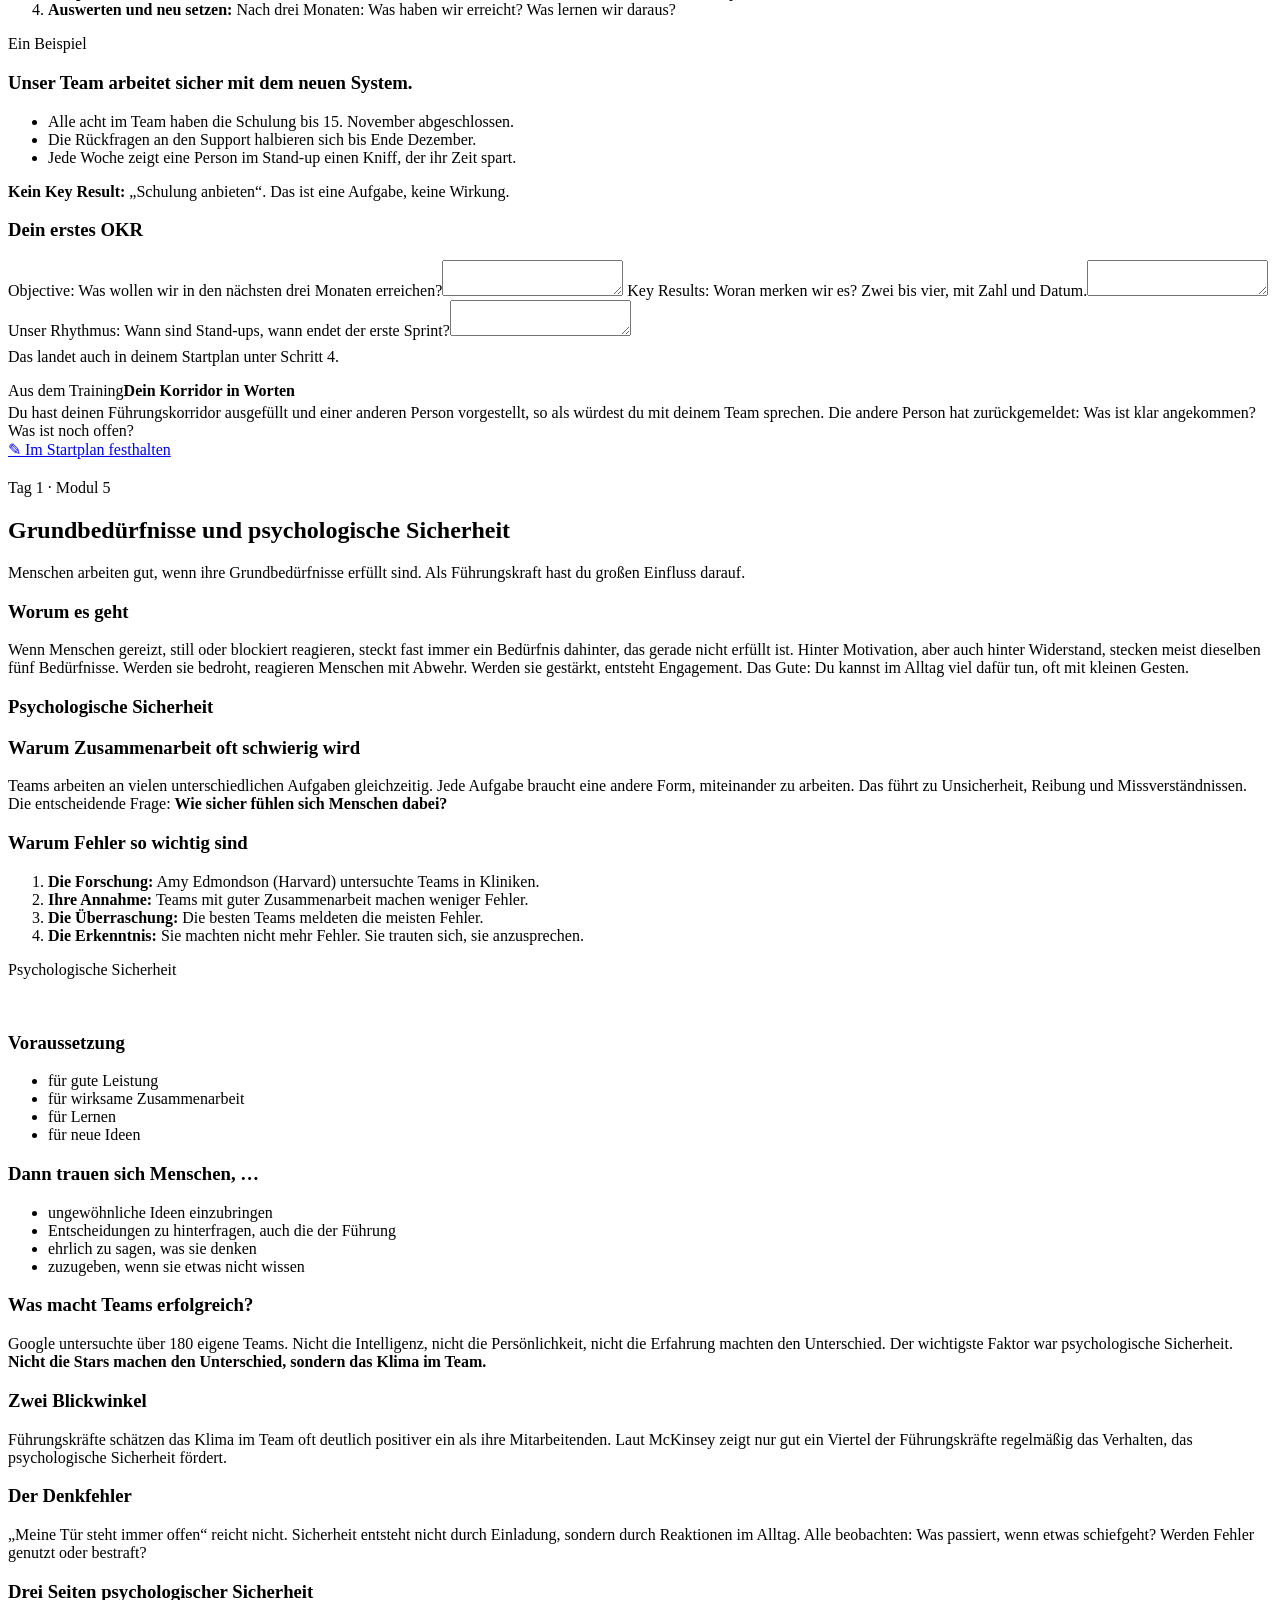
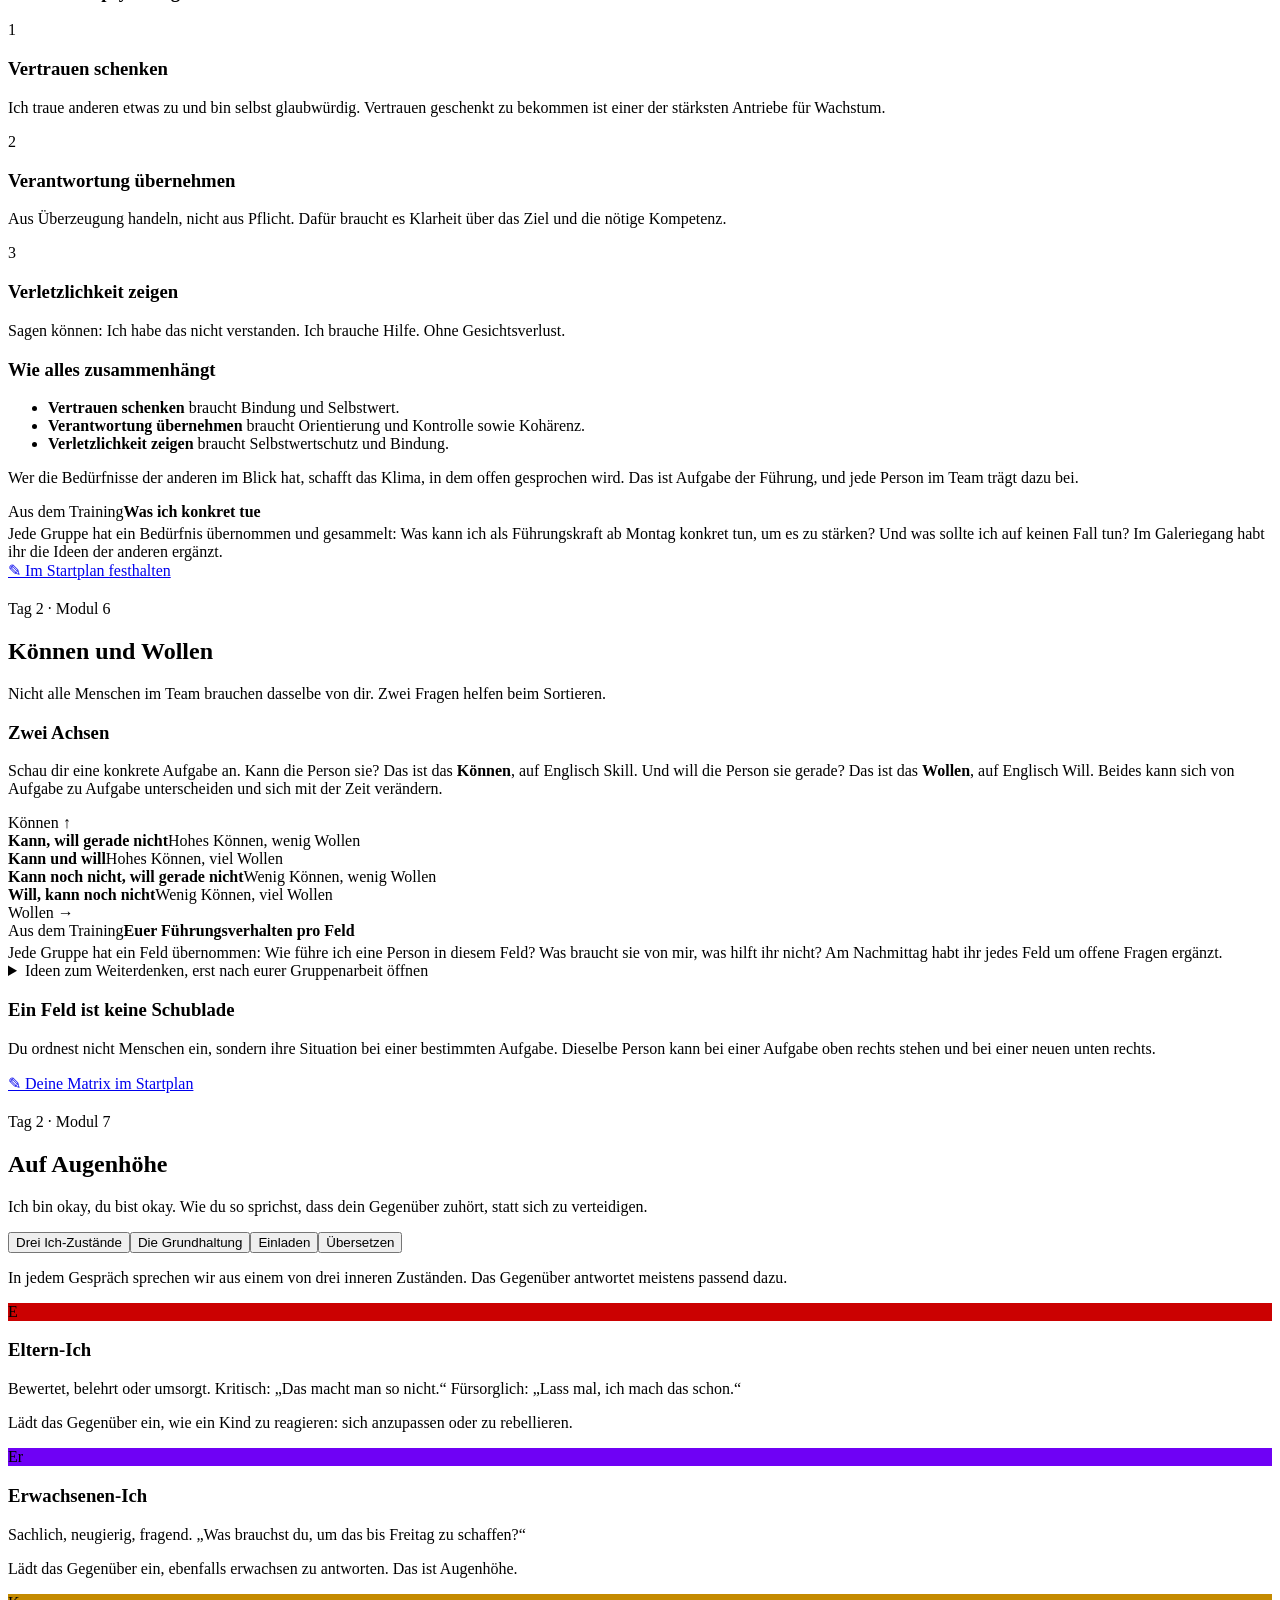
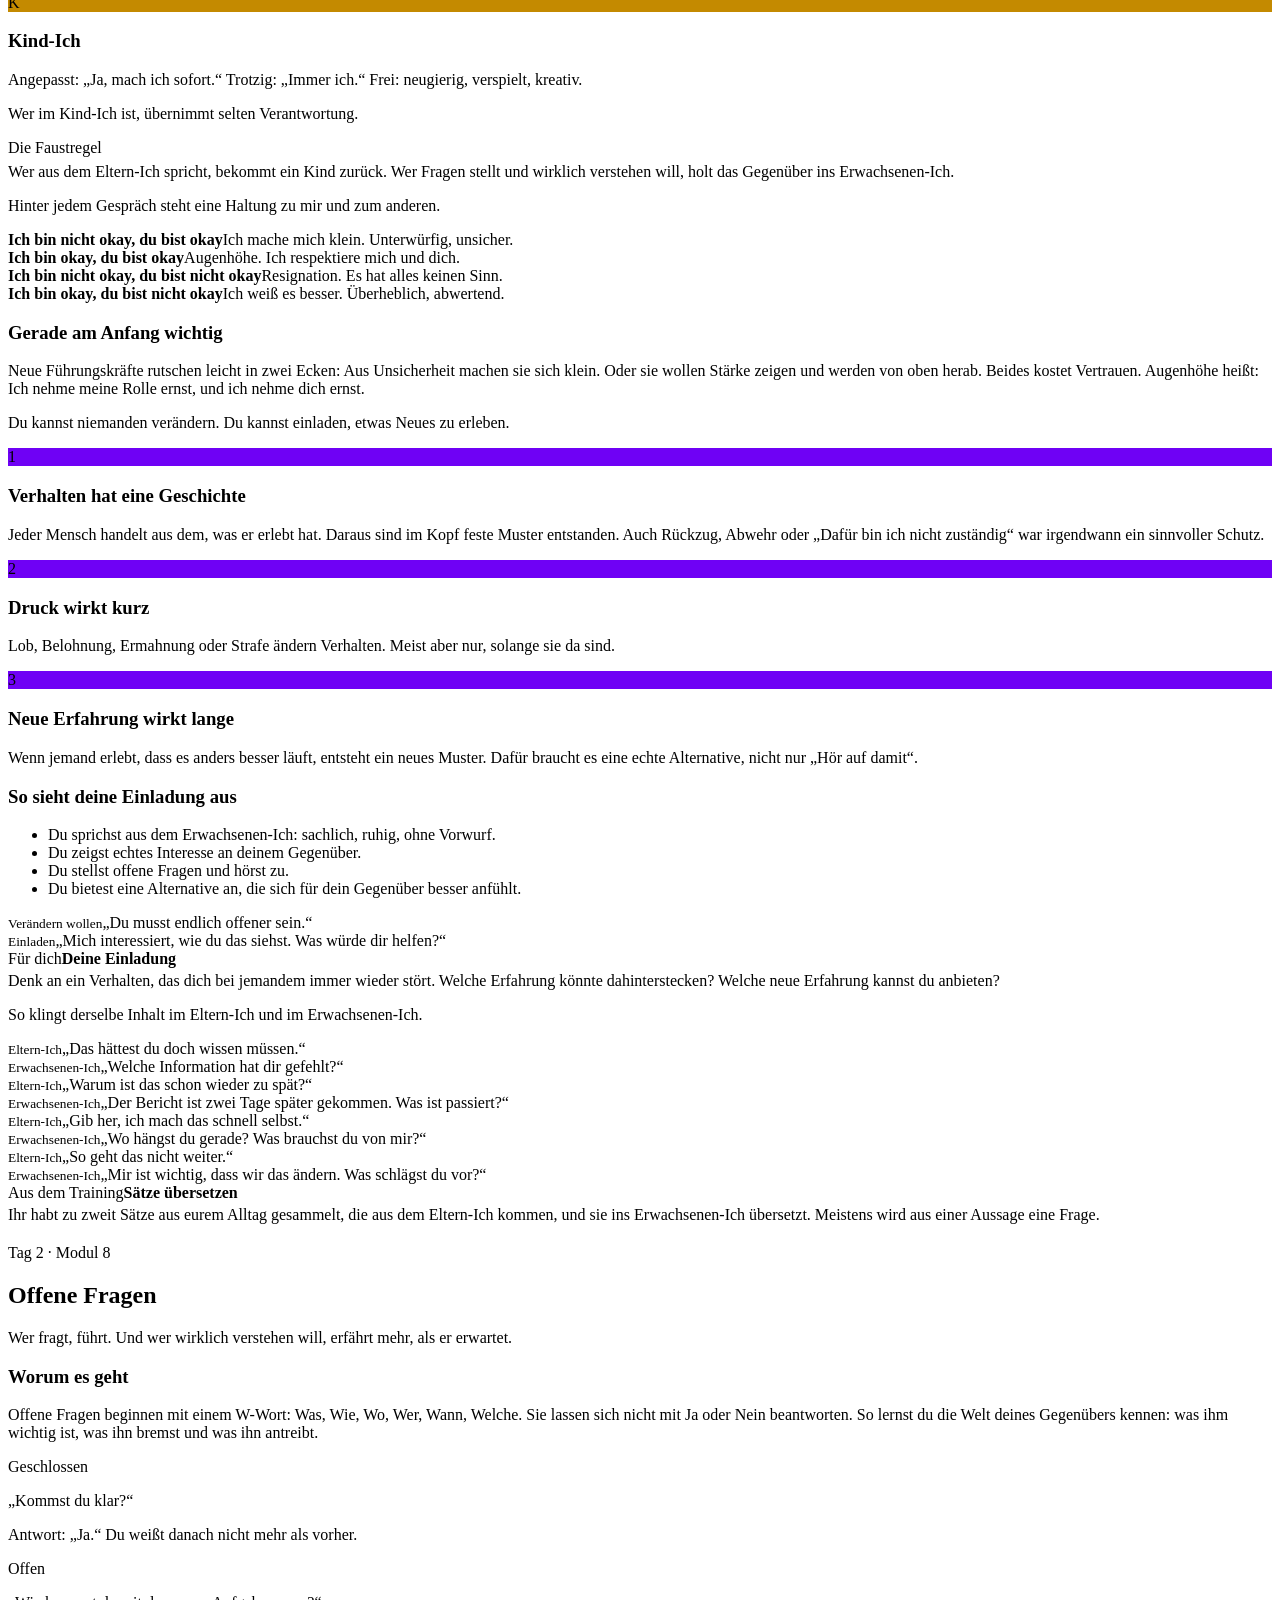
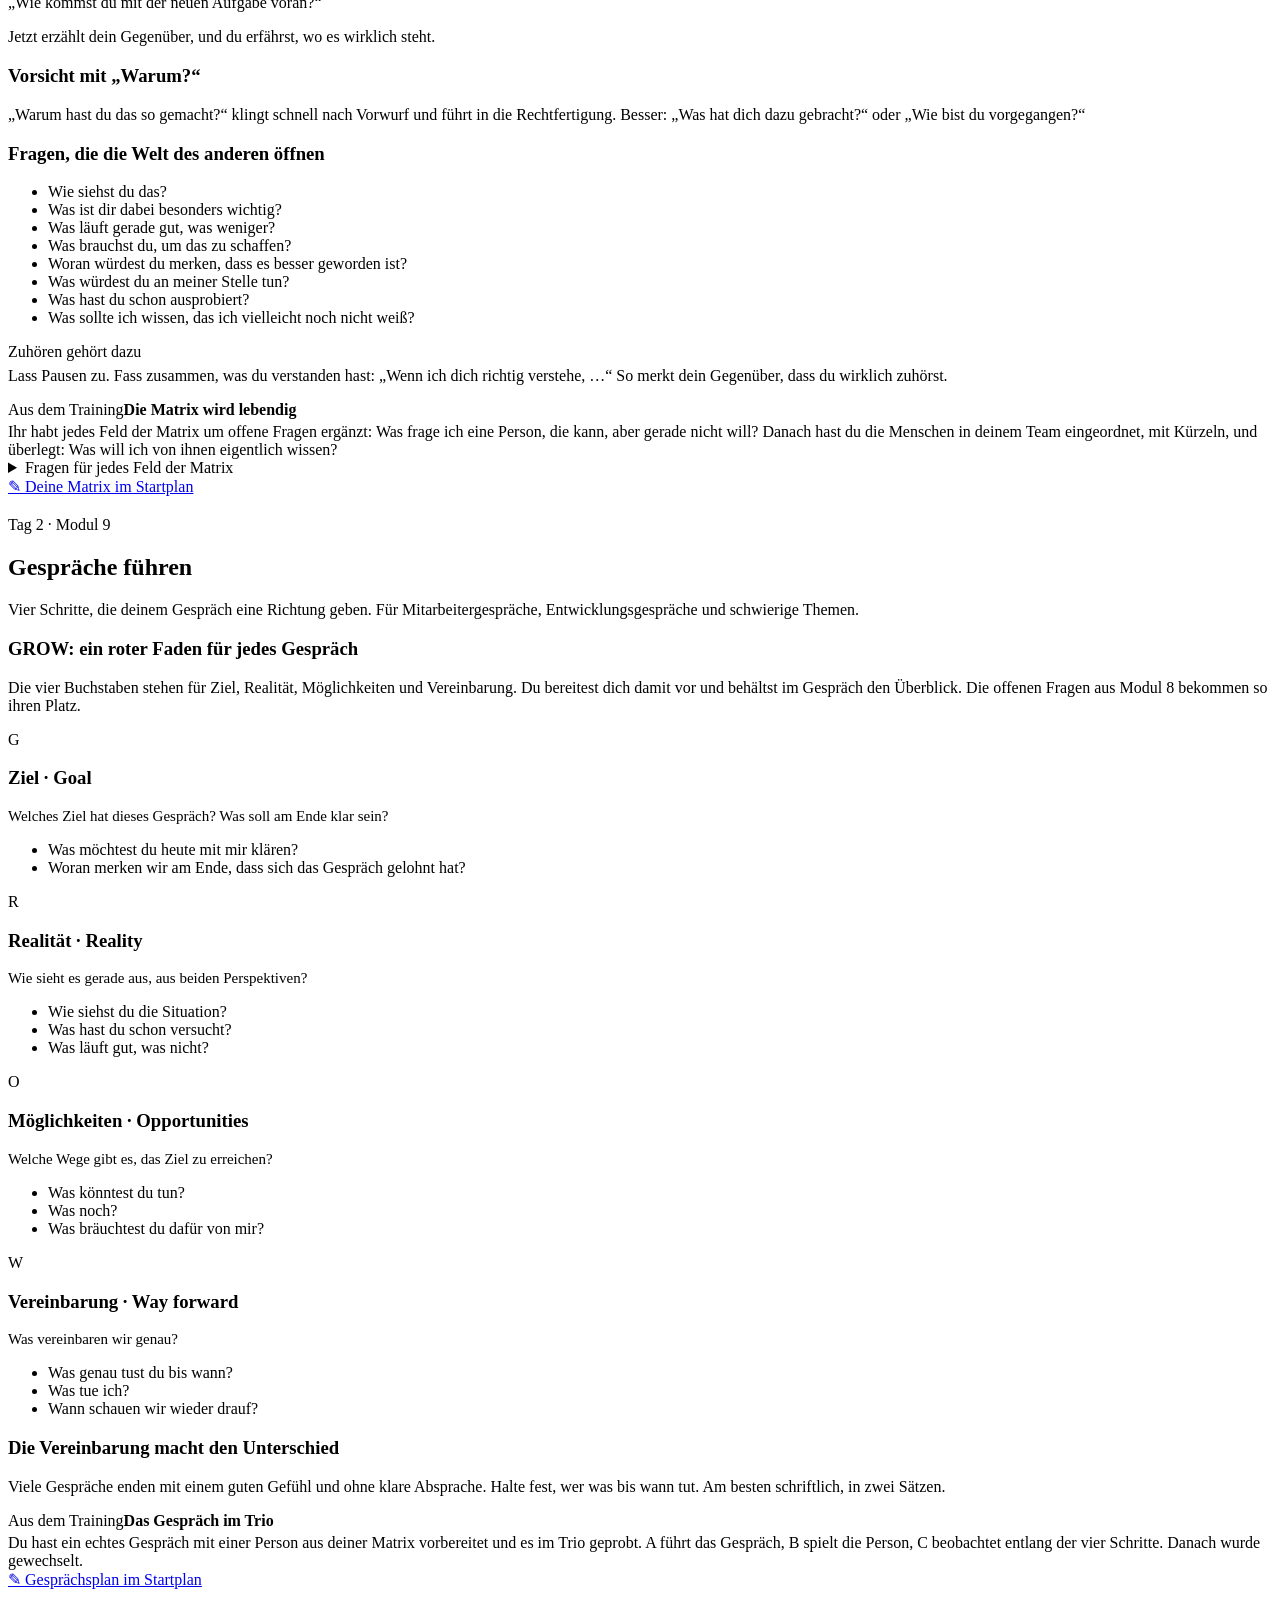
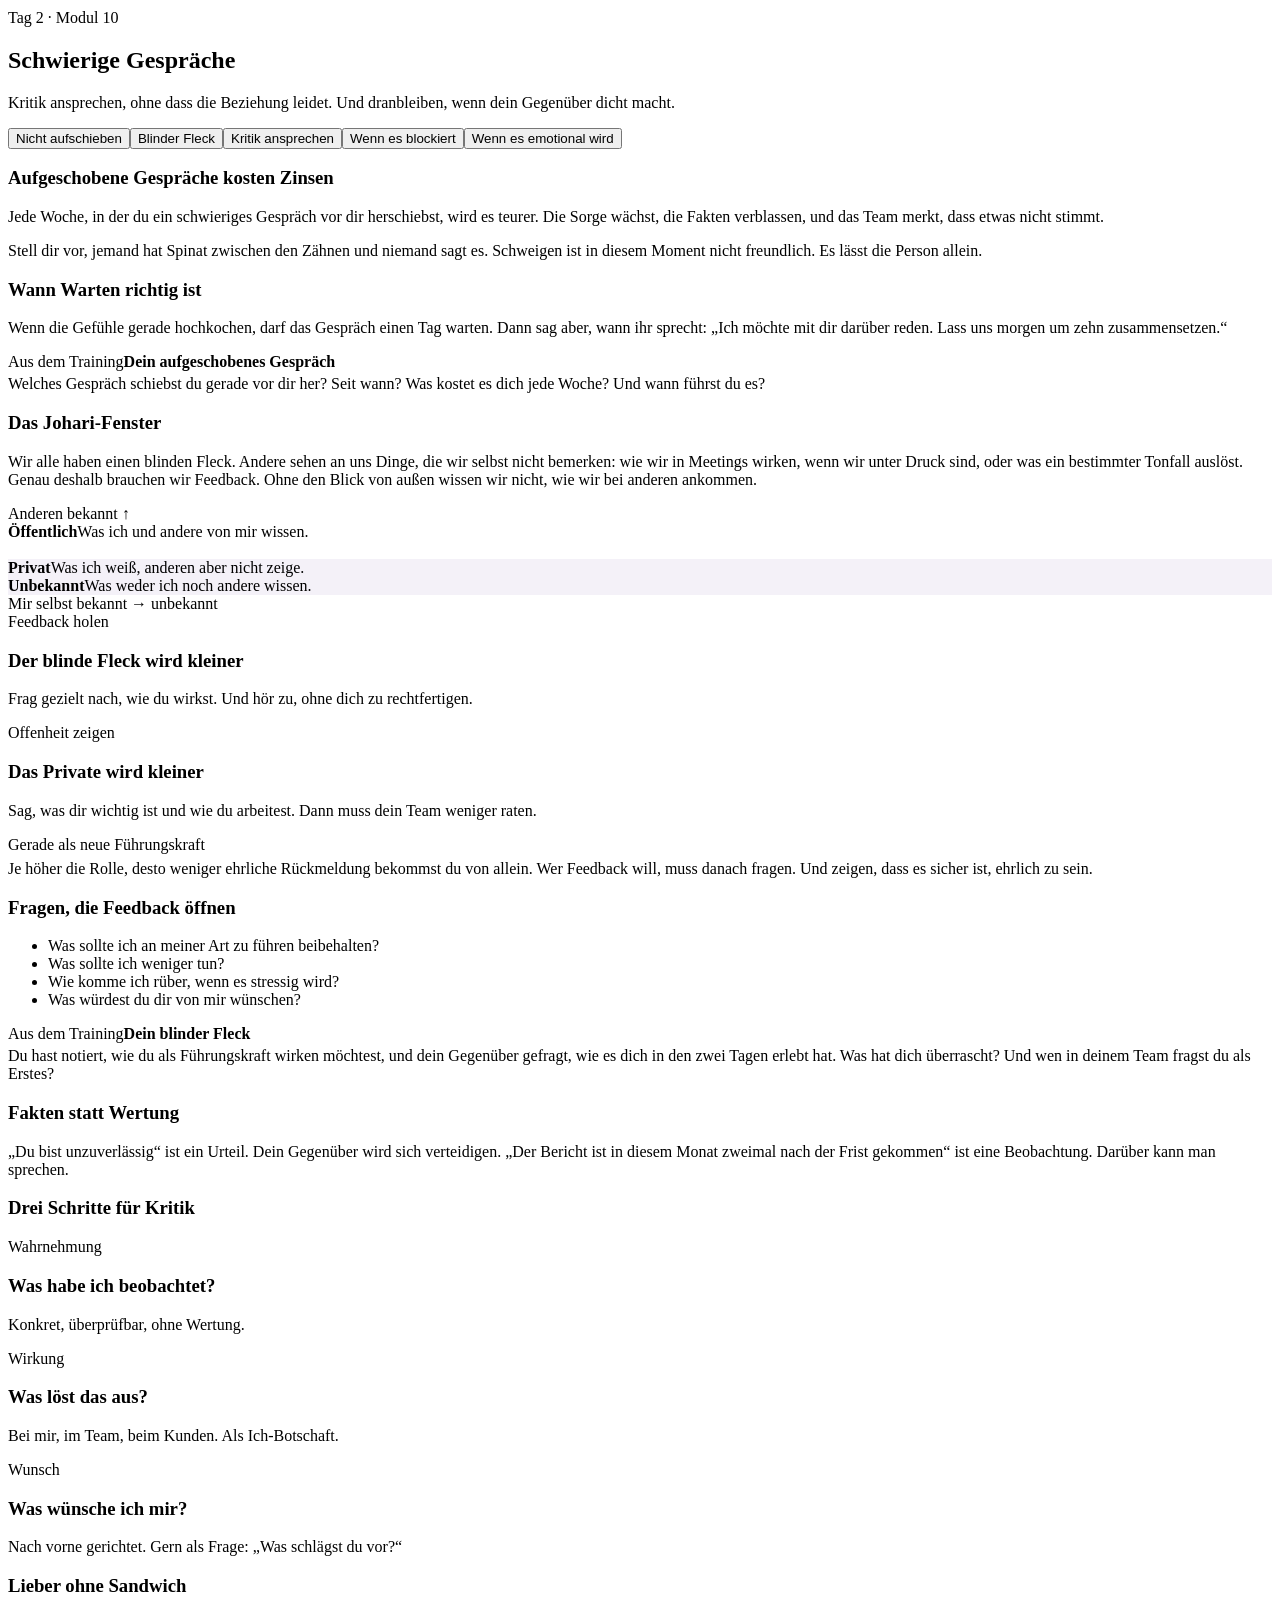
==== commit 3fbdb07c: "Einladen statt verändern: neue Folie nach Auf Augenhöhe und neuer Reiter im Begleitraum Co-Authored-" ====
--- a/src/body.html
+++ b/src/body.html
@@ -310,7 +310,7 @@
 <!-- 7 AUGENHÖHE -->
 <section class="page" id="p-augenhoehe">
   <div class="hero" style="background-image:url('bilder/augenhoehe.jpg');--img:url('bilder/augenhoehe.jpg')"><div class="in"><span class="eyebrow">Tag 2 · Modul 7</span><h2>Auf Augenhöhe</h2><p>Ich bin okay, du bist okay. Wie du so sprichst, dass dein Gegenüber zuhört, statt sich zu verteidigen.</p></div></div>
-  <div class="subnav" id="aunav"><button data-sub="ich" class="on">Drei Ich-Zustände</button><button data-sub="ok">Die Grundhaltung</button><button data-sub="uebersetzen">Übersetzen</button></div>
+  <div class="subnav" id="aunav"><button data-sub="ich" class="on">Drei Ich-Zustände</button><button data-sub="ok">Die Grundhaltung</button><button data-sub="einladen">Einladen</button><button data-sub="uebersetzen">Übersetzen</button></div>
   <div class="sub show" id="sub-ich">
     <p class="lead">In jedem Gespräch sprechen wir aus einem von drei inneren Zuständen. Das Gegenüber antwortet meistens passend dazu.</p>
     <div class="ego">
@@ -329,6 +329,22 @@
       <div><b>Ich bin okay, du bist nicht okay</b>Ich weiß es besser. Überheblich, abwertend.</div>
     </div></div>
     <div class="card lav"><h3>Gerade am Anfang wichtig</h3><p>Neue Führungskräfte rutschen leicht in zwei Ecken: Aus Unsicherheit machen sie sich klein. Oder sie wollen Stärke zeigen und werden von oben herab. Beides kostet Vertrauen. Augenhöhe heißt: Ich nehme meine Rolle ernst, und ich nehme dich ernst.</p></div>
+  </div>
+  <div class="sub" id="sub-einladen">
+    <p class="lead">Du kannst niemanden verändern. Du kannst einladen, etwas Neues zu erleben.</p>
+    <div class="ego">
+      <div><div class="k" style="background:#6F01F5">1</div><div><h3>Verhalten hat eine Geschichte</h3><p>Jeder Mensch handelt aus dem, was er erlebt hat. Daraus sind im Kopf feste Muster entstanden. Auch Rückzug, Abwehr oder „Dafür bin ich nicht zuständig“ war irgendwann ein sinnvoller Schutz.</p></div></div>
+      <div><div class="k" style="background:#6F01F5">2</div><div><h3>Druck wirkt kurz</h3><p>Lob, Belohnung, Ermahnung oder Strafe ändern Verhalten. Meist aber nur, solange sie da sind.</p></div></div>
+      <div><div class="k" style="background:#6F01F5">3</div><div><h3>Neue Erfahrung wirkt lange</h3><p>Wenn jemand erlebt, dass es anders besser läuft, entsteht ein neues Muster. Dafür braucht es eine echte Alternative, nicht nur „Hör auf damit“.</p></div></div>
+    </div>
+    <div class="card lav"><h3>So sieht deine Einladung aus</h3><ul class="clean">
+      <li>Du sprichst aus dem Erwachsenen-Ich: sachlich, ruhig, ohne Vorwurf.</li>
+      <li>Du zeigst echtes Interesse an deinem Gegenüber.</li>
+      <li>Du stellst offene Fragen und hörst zu.</li>
+      <li>Du bietest eine Alternative an, die sich für dein Gegenüber besser anfühlt.</li>
+    </ul></div>
+    <div class="trans"><div class="from"><small>Verändern wollen</small>„Du musst endlich offener sein.“</div><div class="to"><small>Einladen</small>„Mich interessiert, wie du das siehst. Was würde dir helfen?“</div></div>
+    <div class="task"><span class="eyebrow">Für dich</span><b>Deine Einladung</b><p style="margin:4px 0 0">Denk an ein Verhalten, das dich bei jemandem immer wieder stört. Welche Erfahrung könnte dahinterstecken? Welche neue Erfahrung kannst du anbieten?</p></div>
   </div>
   <div class="sub" id="sub-uebersetzen">
     <p class="lead">So klingt derselbe Inhalt im Eltern-Ich und im Erwachsenen-Ich.</p>
@@ -596,6 +612,7 @@
     <li>Psychologische Sicherheit: Amy C. Edmondson, Die angstfreie Organisation. Vahlen 2020. Google, Project Aristotle.</li>
     <li>Können und Wollen: vereinfacht nach der Skill-Will-Matrix von Max Landsberg, The Tao of Coaching.</li>
     <li>Transaktionsanalyse: Eric Berne, Spiele der Erwachsenen. Thomas A. Harris, Ich bin o.k., du bist o.k.</li>
+    <li>Einladen statt verändern: nach Gerald Hüther, Neurobiologe, z. B. Was wir sind und was wir sein könnten. S. Fischer 2011.</li>
     <li>GROW: John Whitmore, Coaching für die Praxis.</li>
     <li>Johari-Fenster: Joseph Luft und Harrington Ingham (1955).</li>
     <li>VUKA und VUKA Prime: Bob Johansen, Leaders Make the Future.</li>
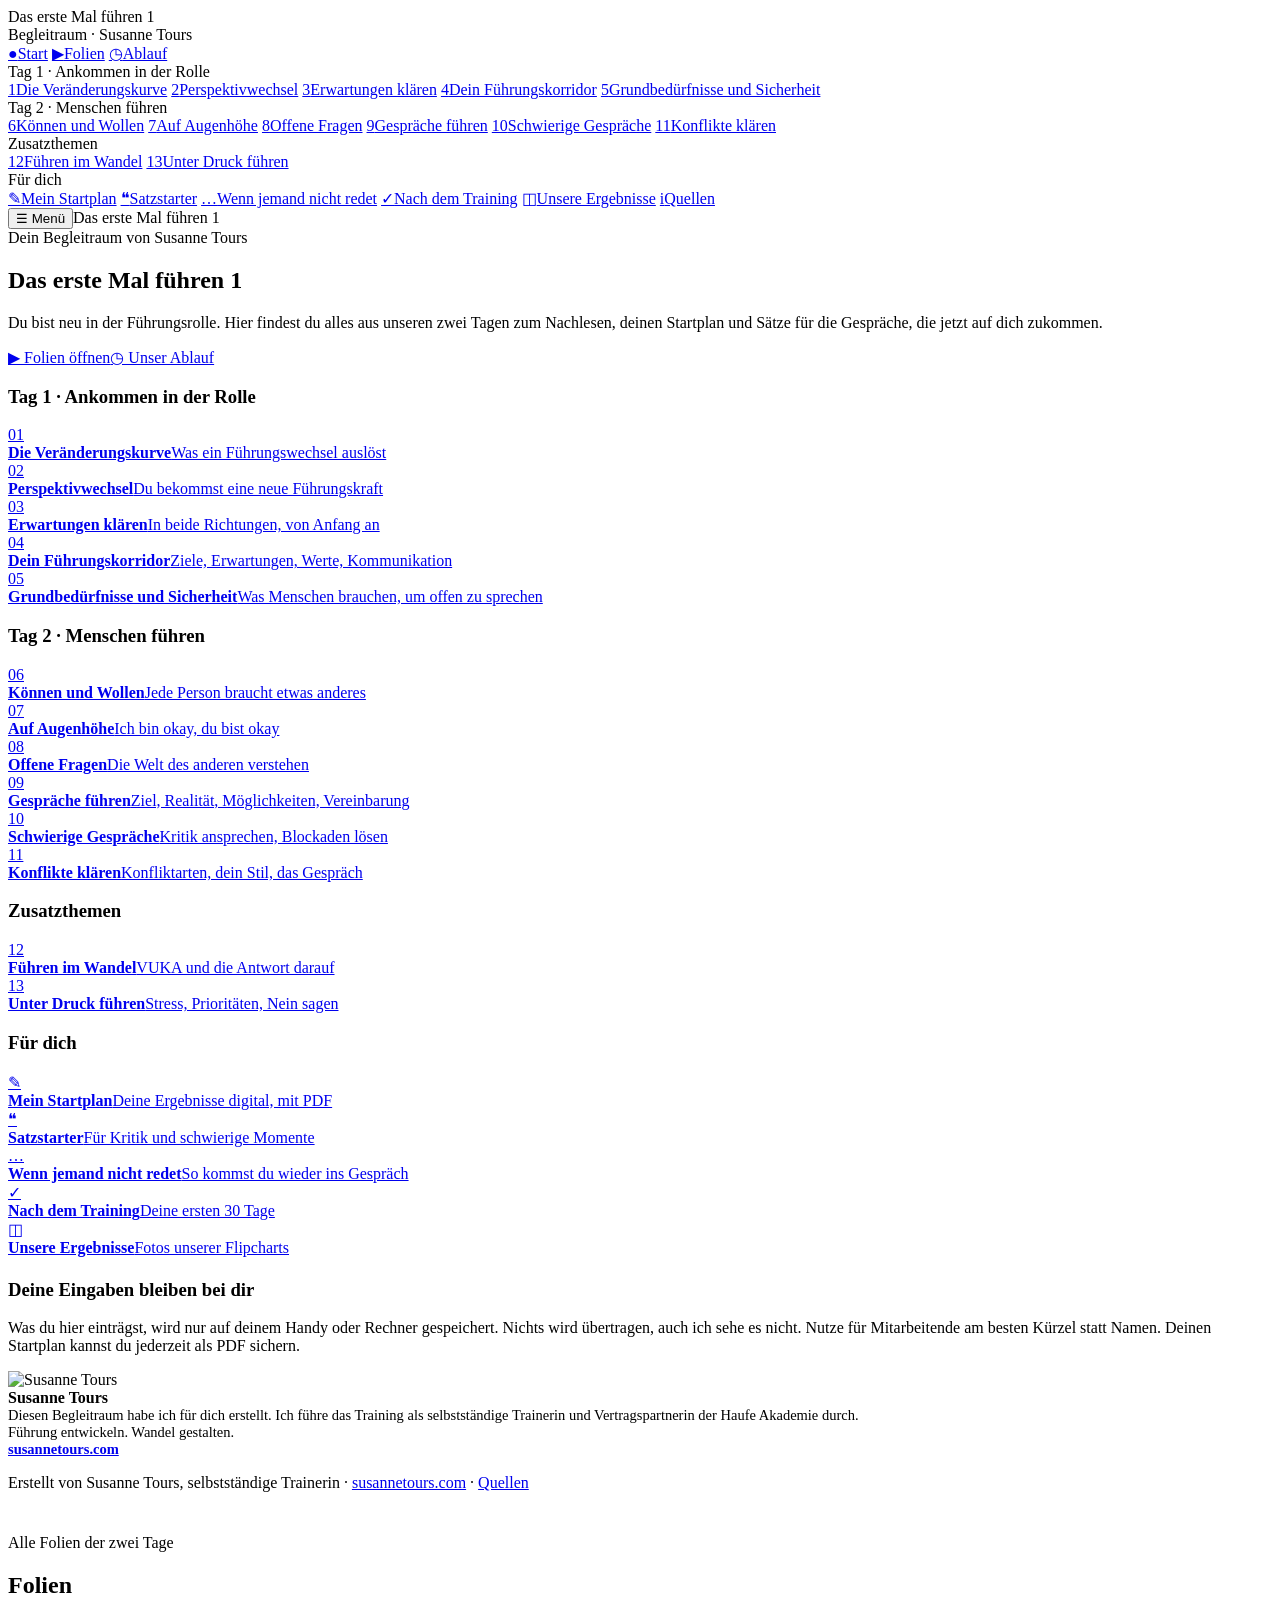
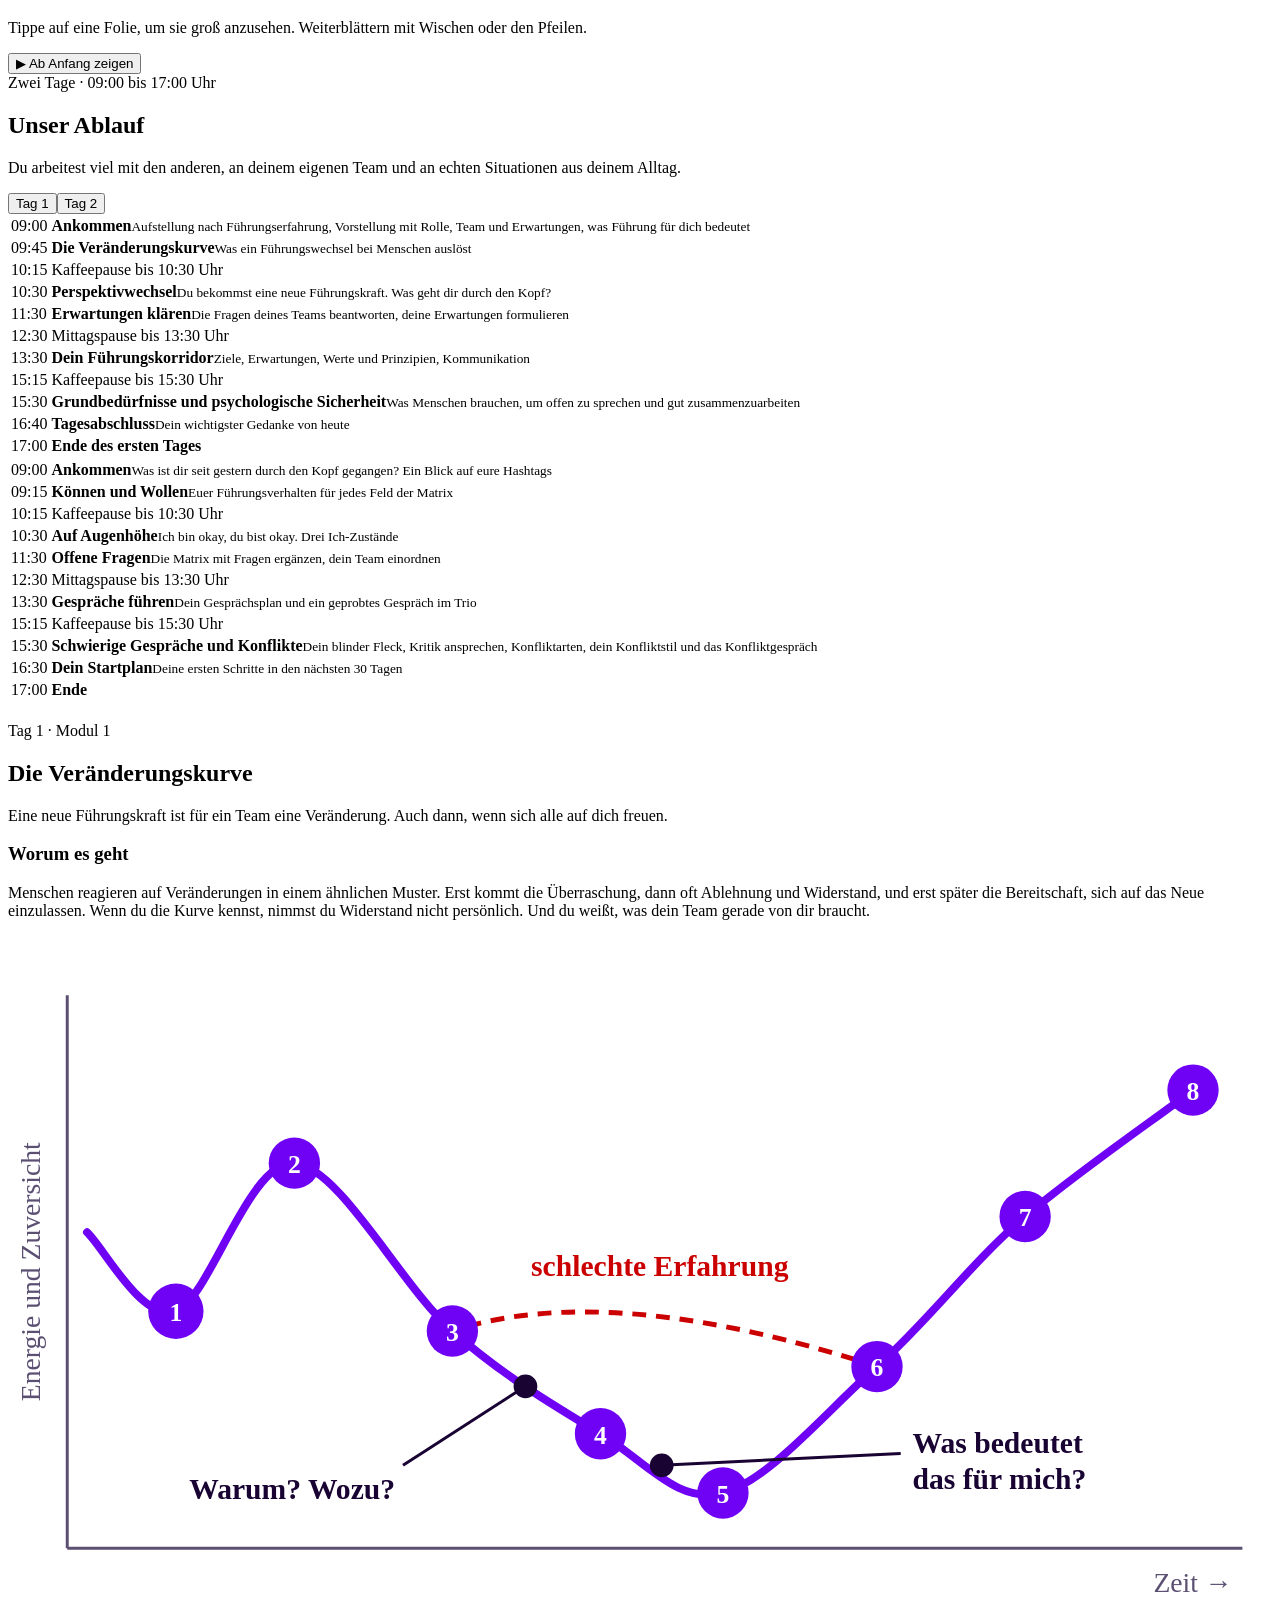
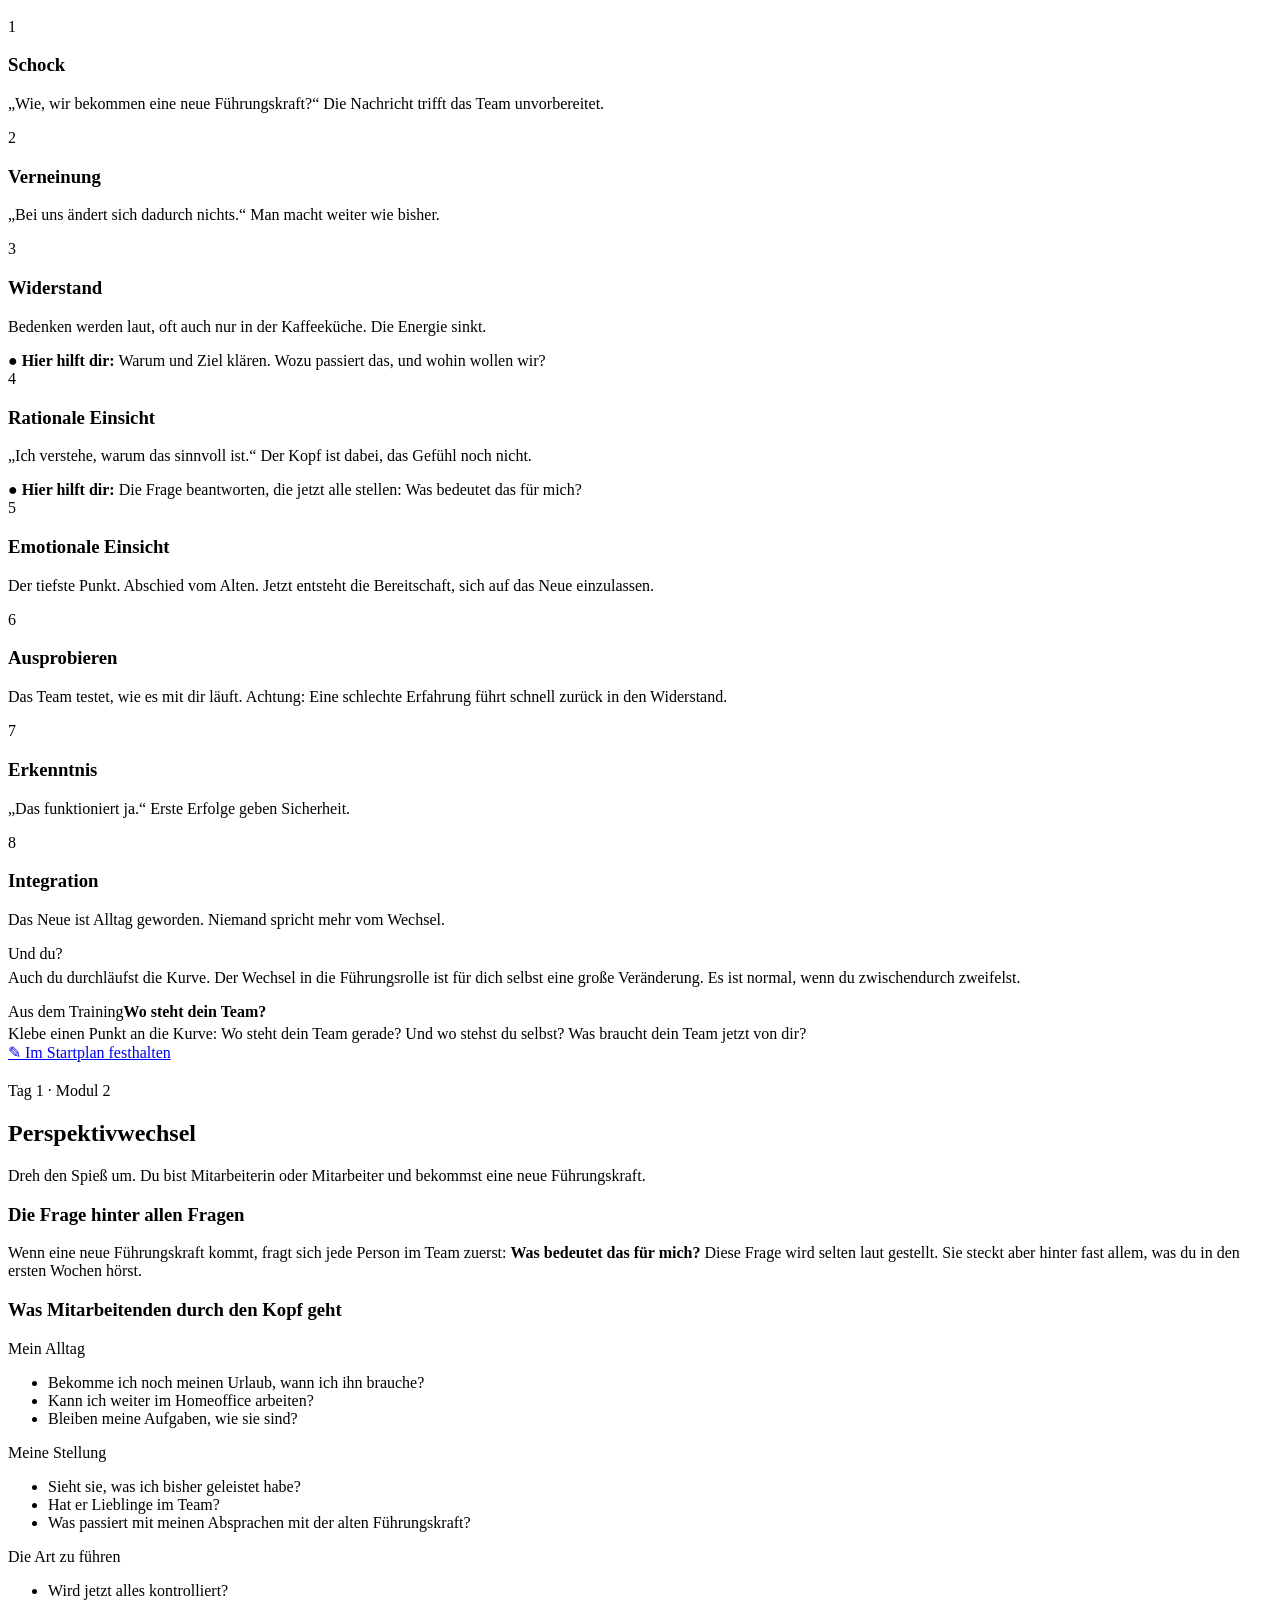
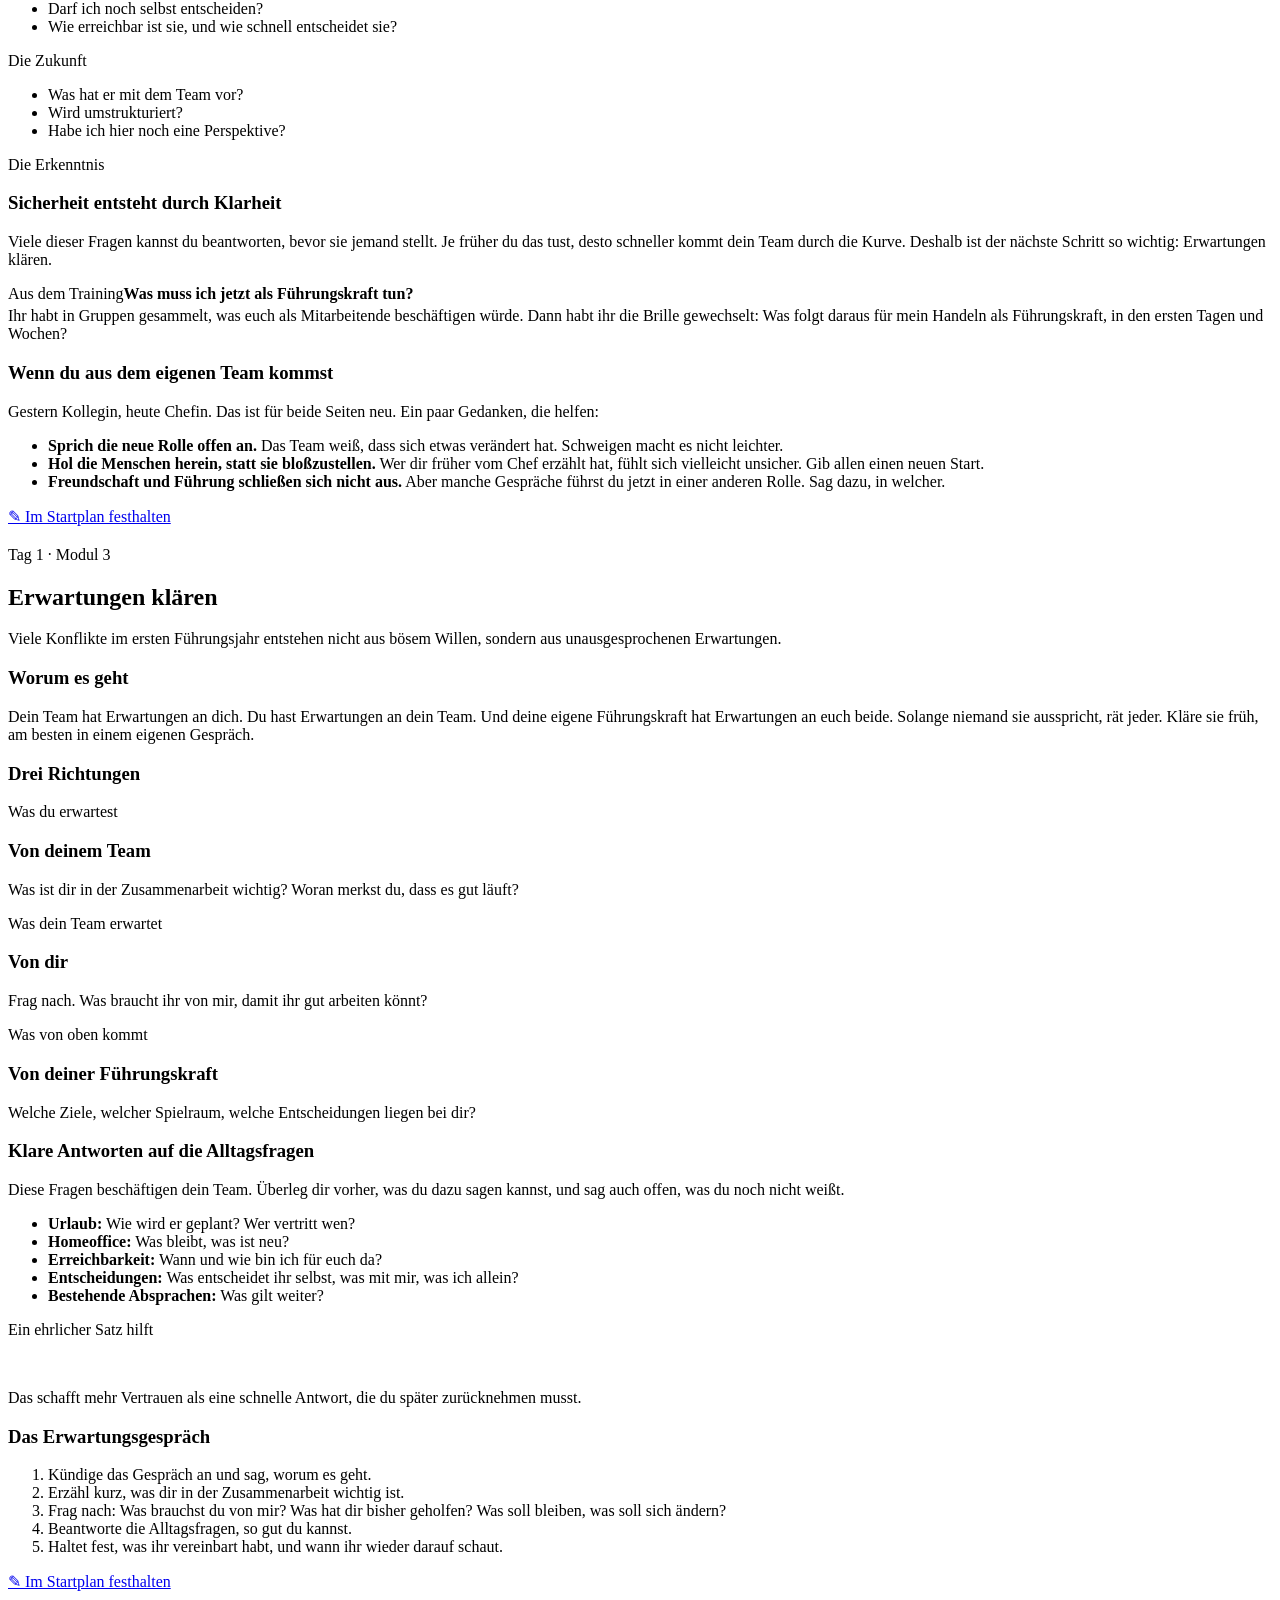
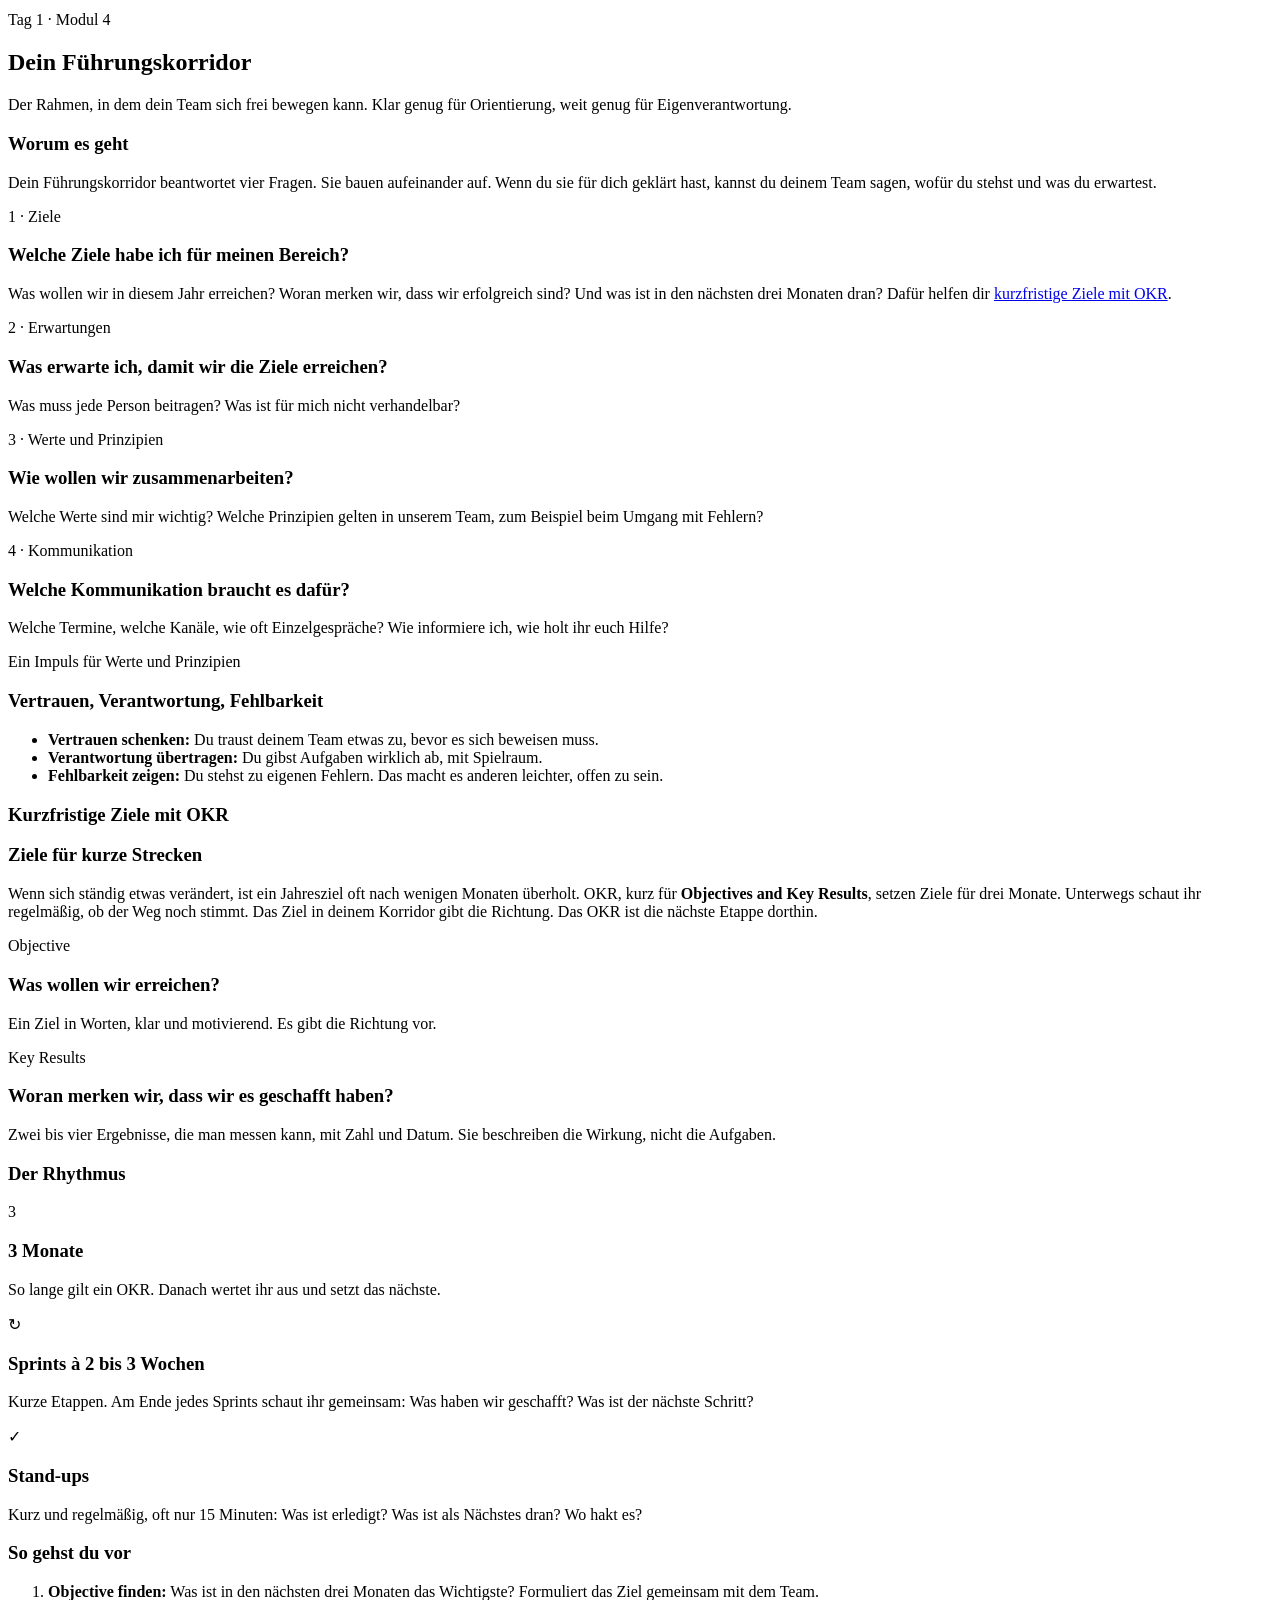
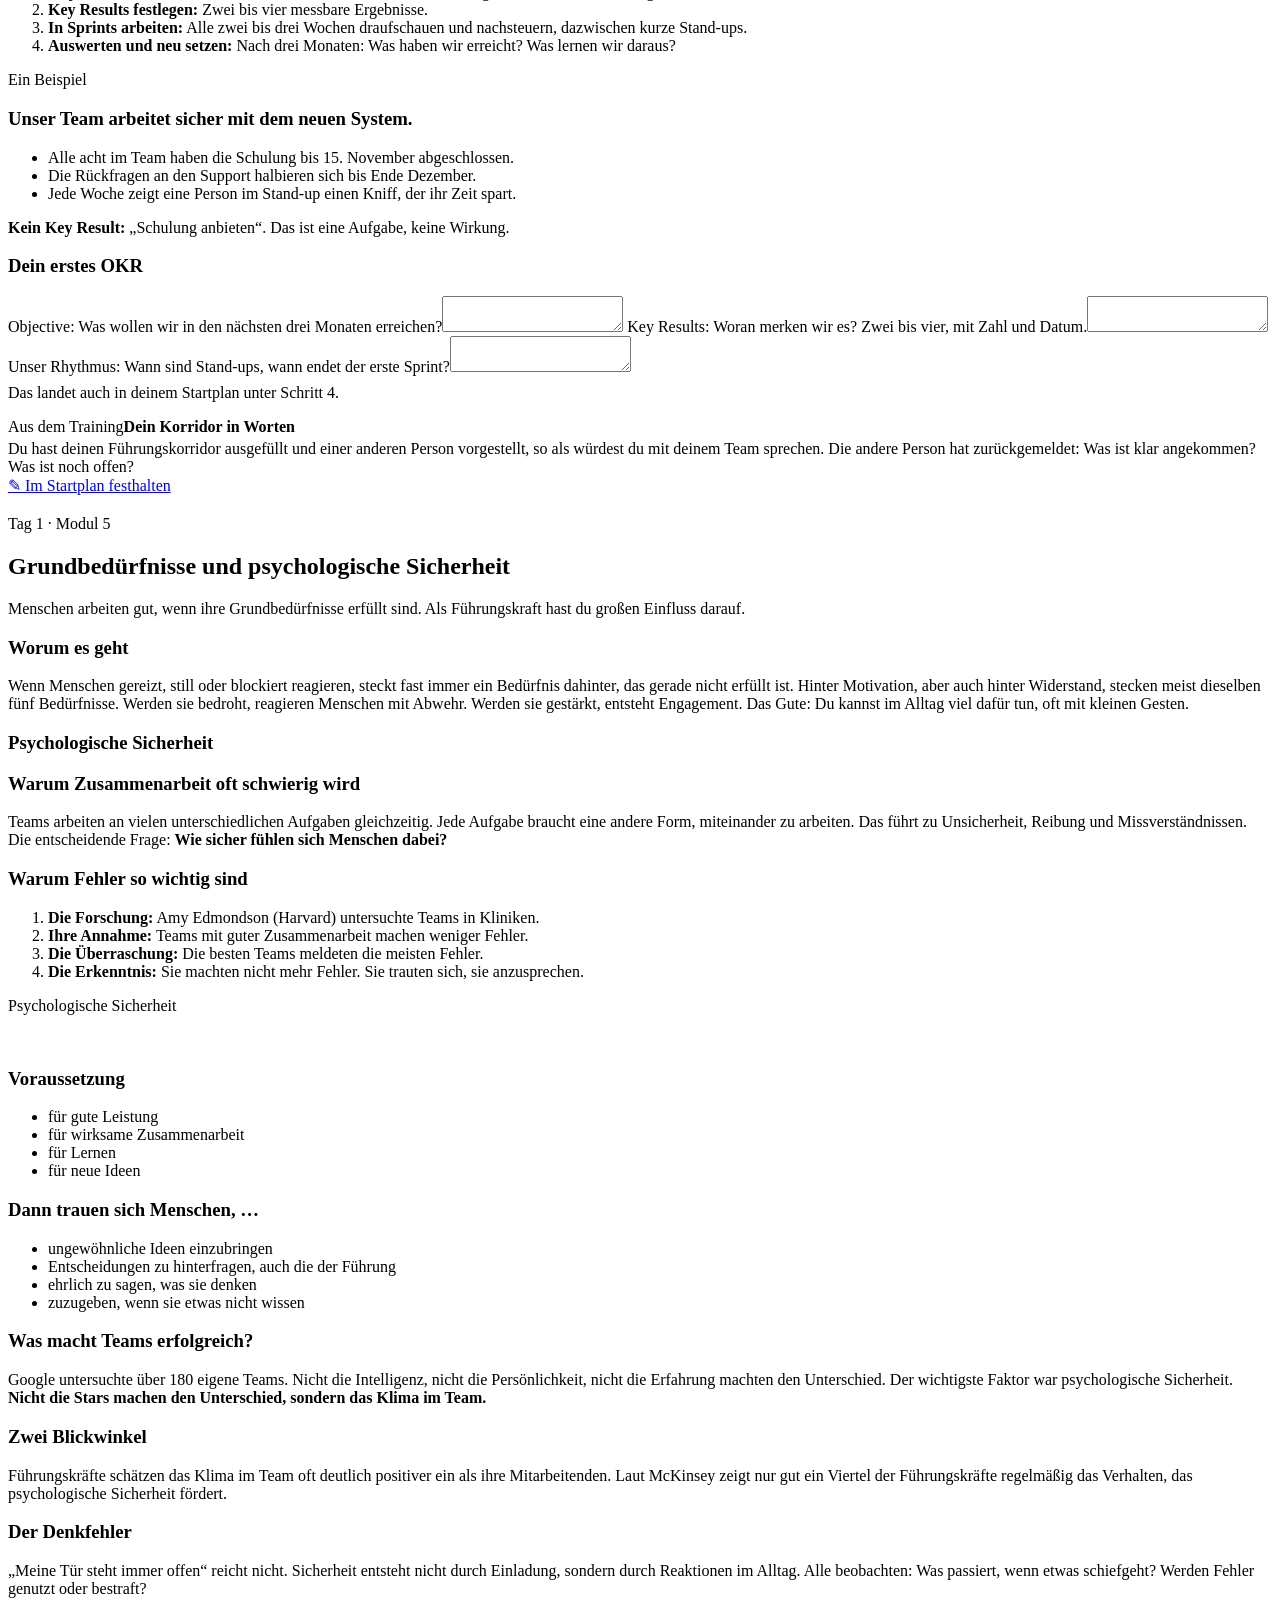
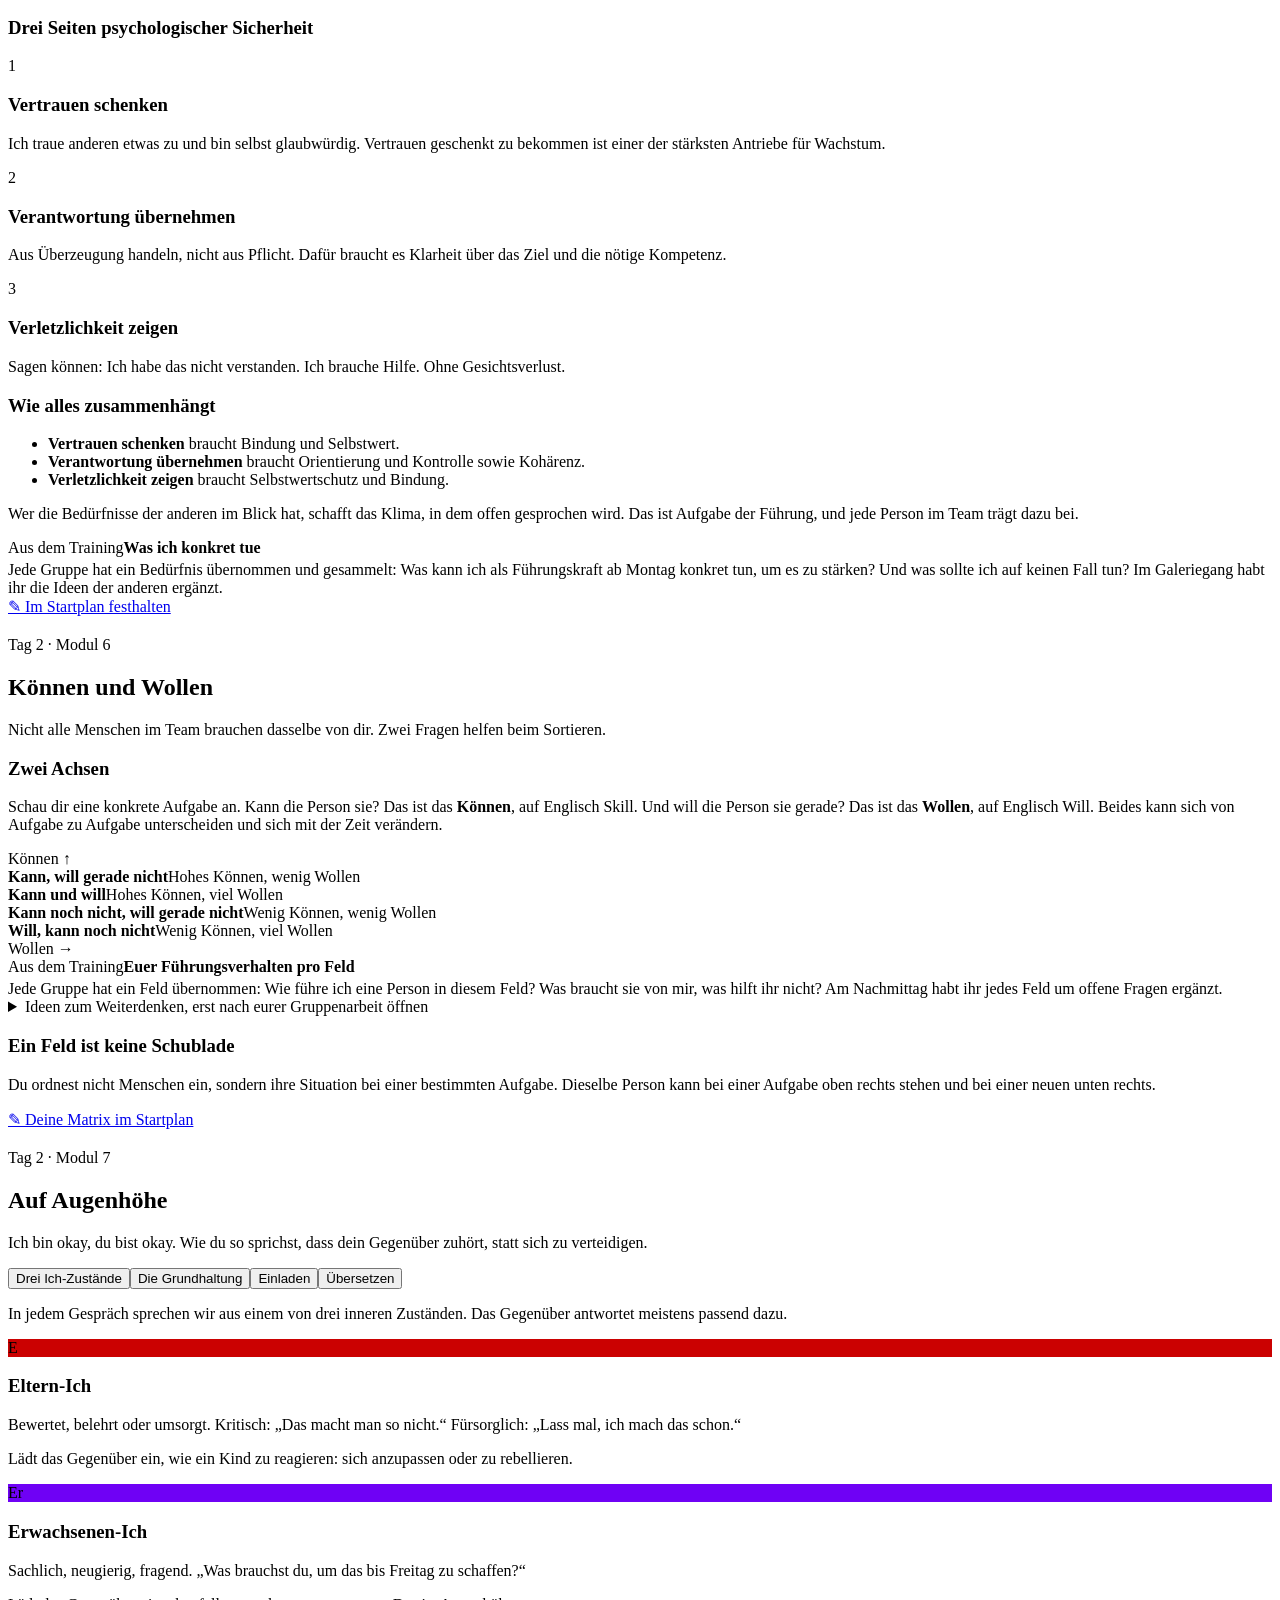
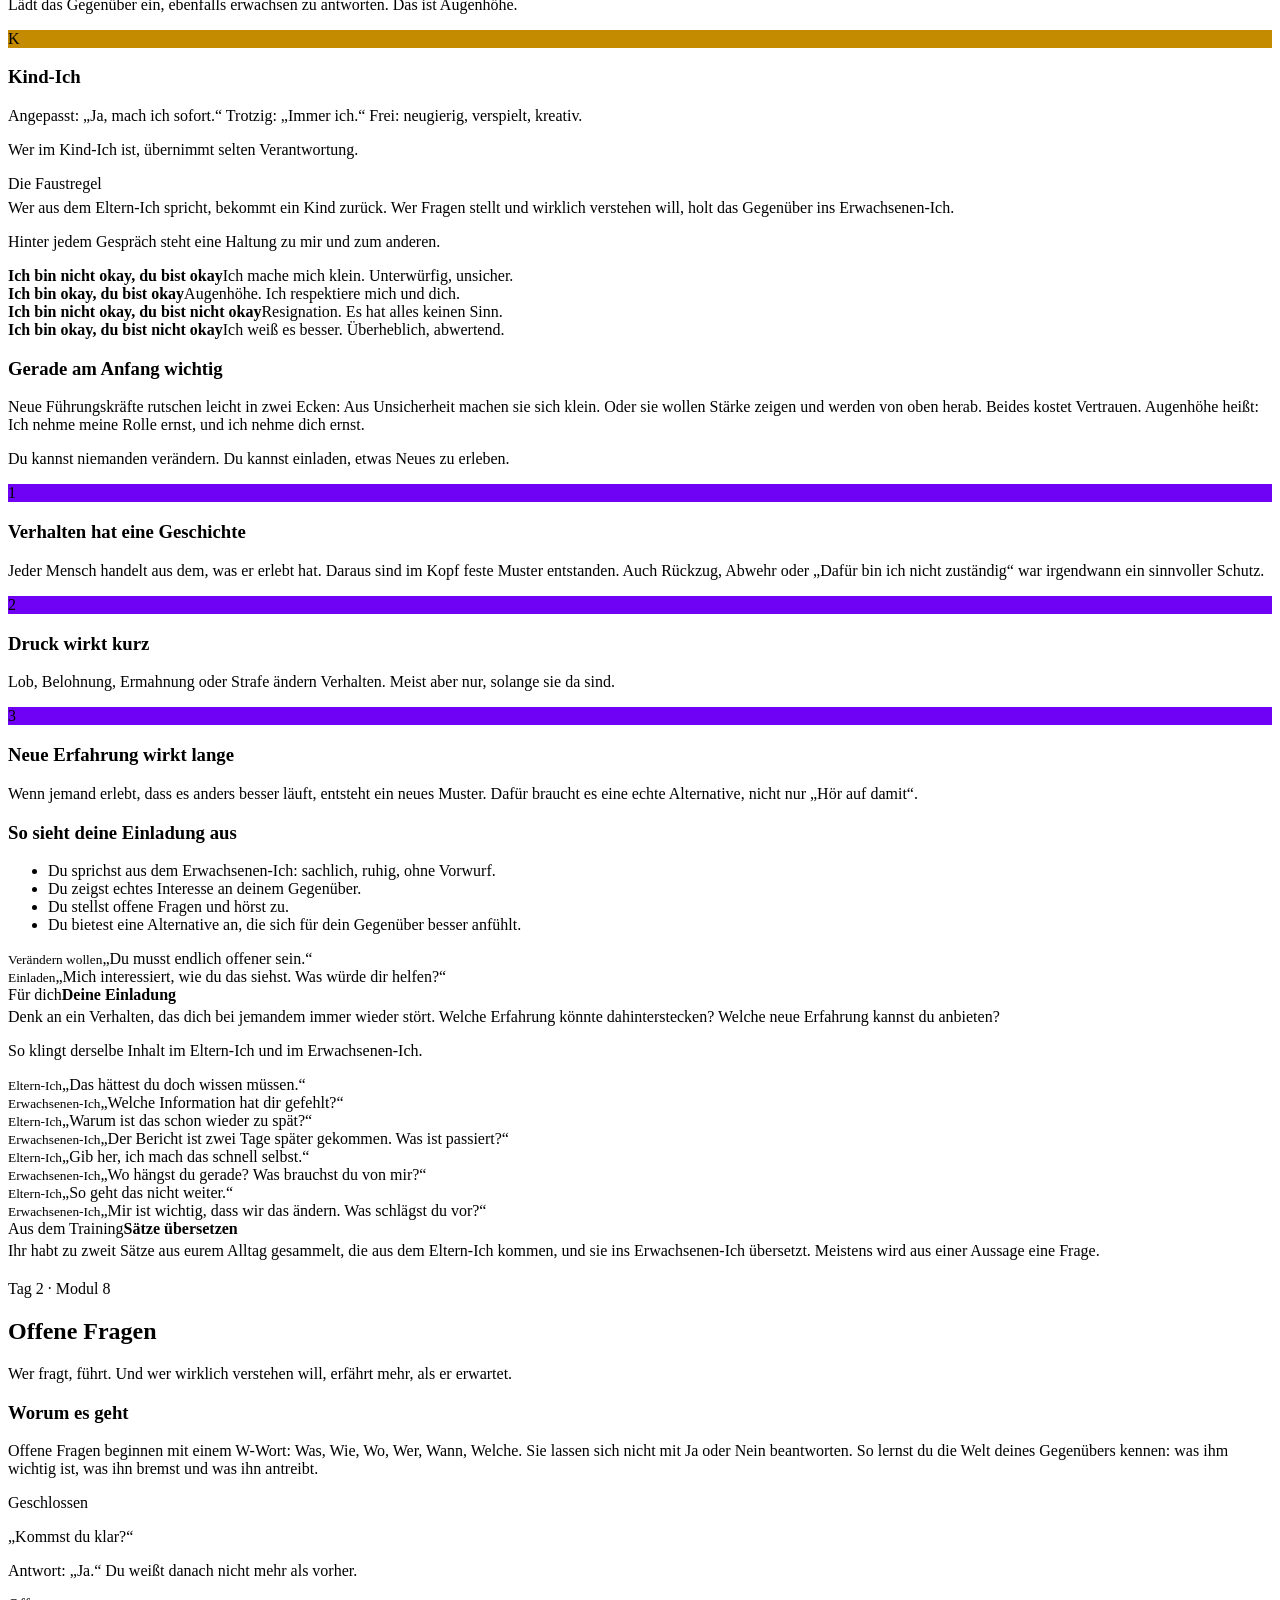
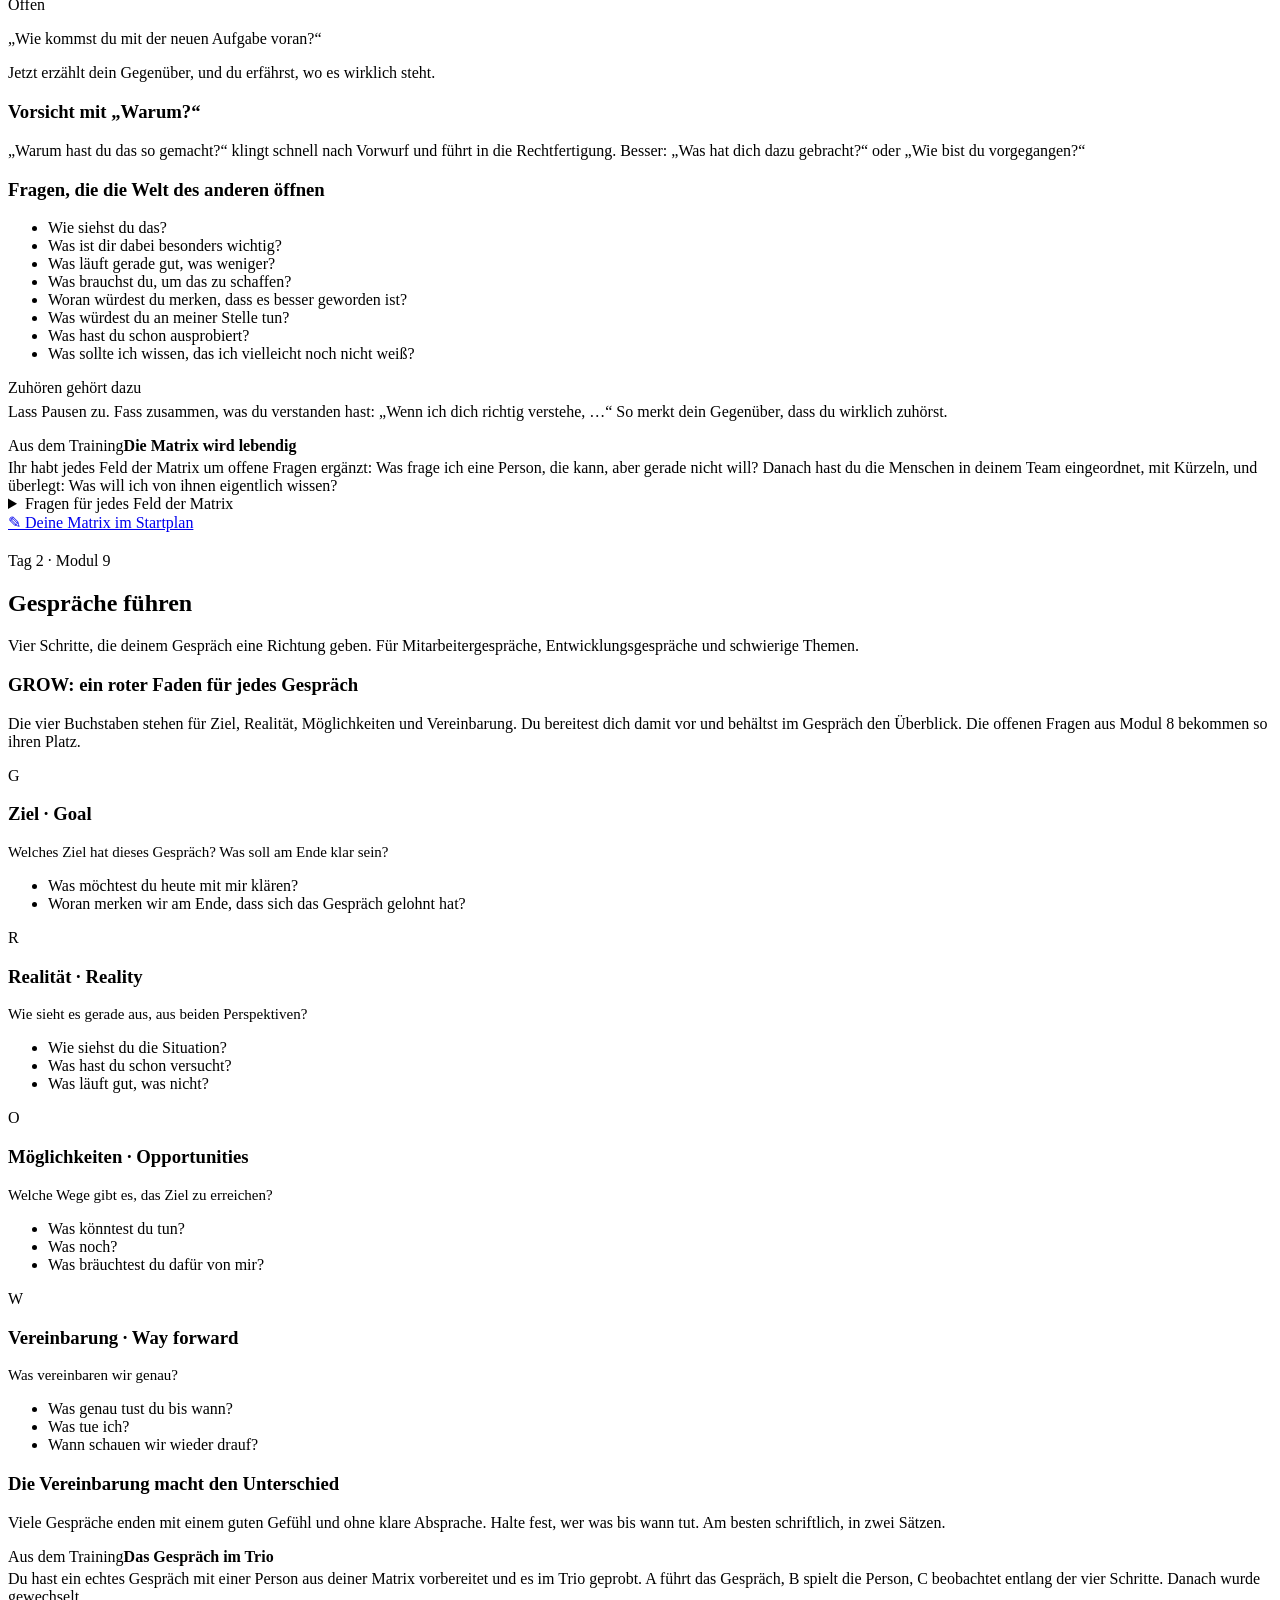
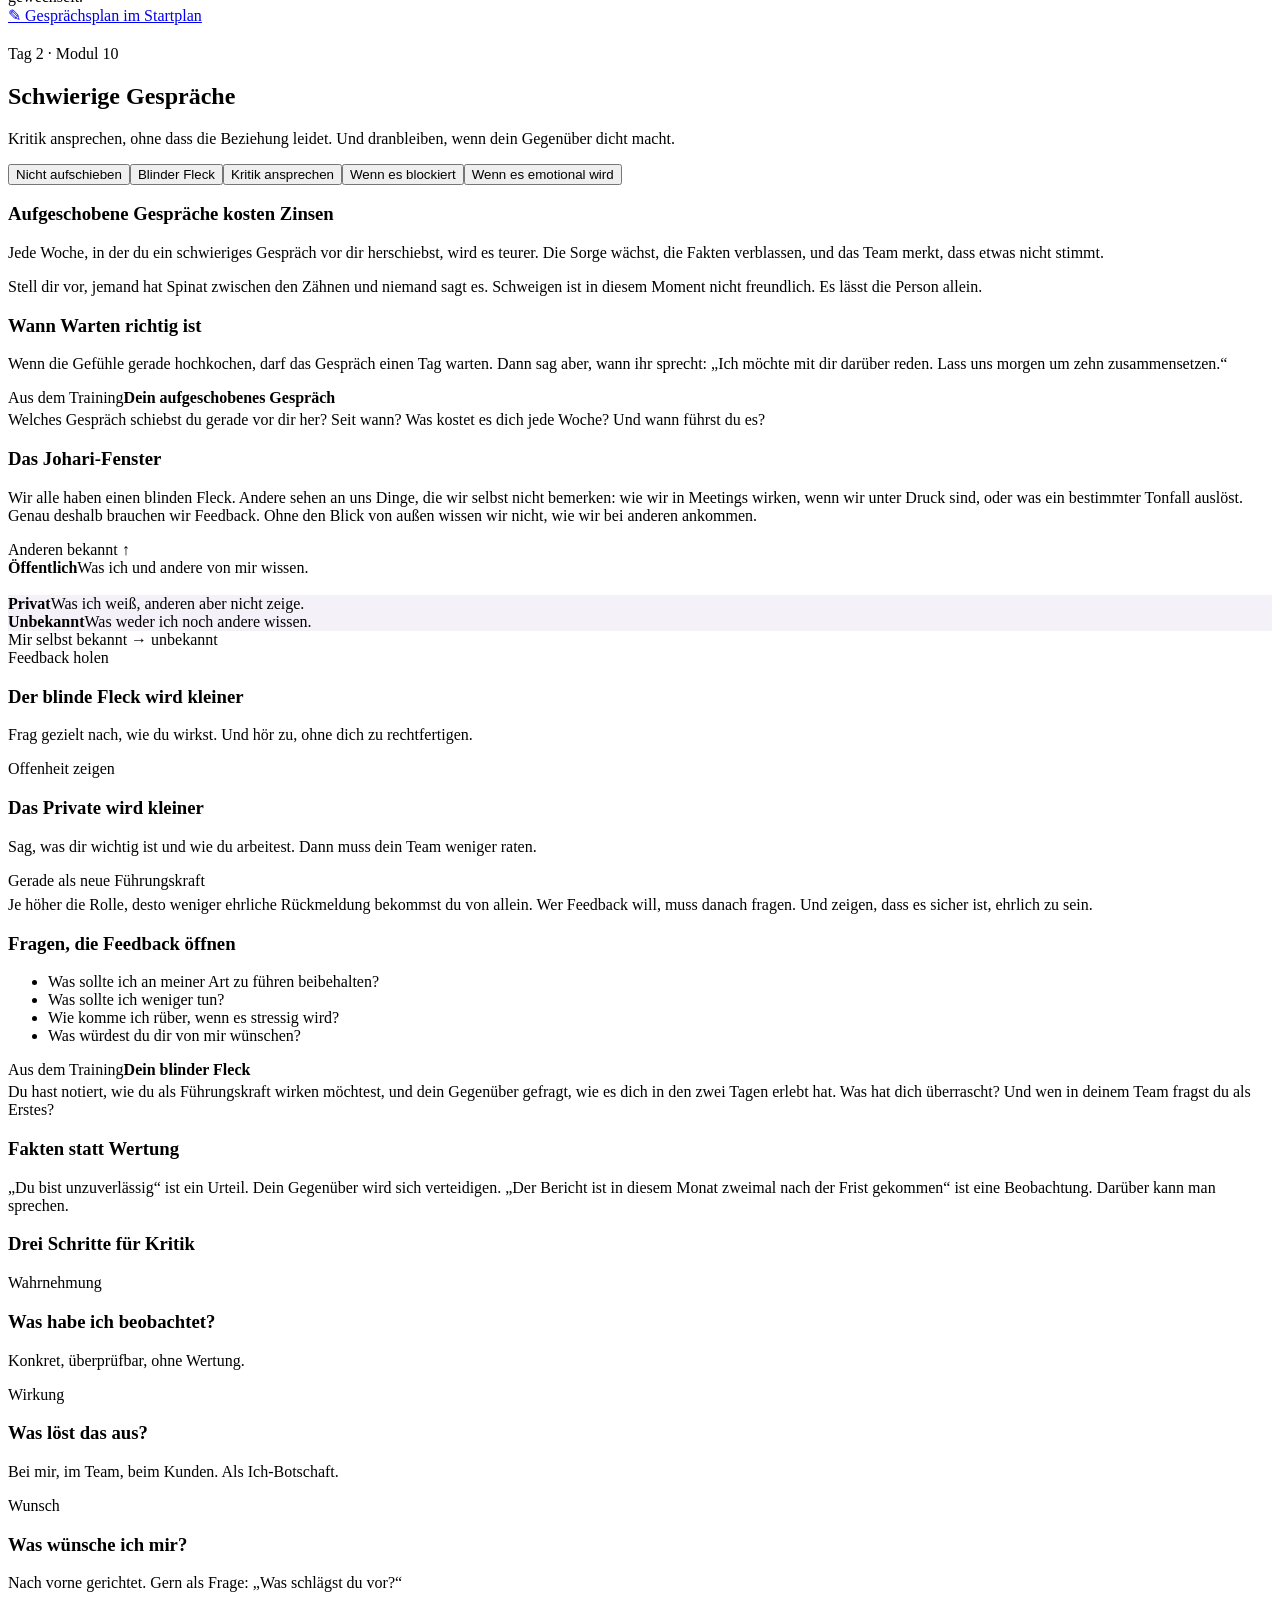
==== commit 29db8731: "Neues Modul 11 Konflikte klären: Entstehung, Konfliktarten, Fälle, Konfliktstil-Test, Antreiber, Esk" ====
--- a/src/body.html
+++ b/src/body.html
@@ -18,9 +18,10 @@
   <a href="#fragen"><span class="n">8</span>Offene Fragen</a>
   <a href="#grow"><span class="n">9</span>Gespräche führen</a>
   <a href="#schwierig"><span class="n">10</span>Schwierige Gespräche</a>
+  <a href="#konflikte"><span class="n">11</span>Konflikte klären</a>
   <div class="navgroup">Zusatzthemen</div>
-  <a href="#wandel"><span class="n">11</span>Führen im Wandel</a>
-  <a href="#druck"><span class="n">12</span>Unter Druck führen</a>
+  <a href="#wandel"><span class="n">12</span>Führen im Wandel</a>
+  <a href="#druck"><span class="n">13</span>Unter Druck führen</a>
   <div class="navgroup">Für dich</div>
   <a href="#startplan"><span class="n">✎</span>Mein Startplan</a>
   <a href="#saetze"><span class="n">❝</span>Satzstarter</a>
@@ -58,12 +59,13 @@
     <a class="ntile" href="#fragen"><div class="n">08</div><b>Offene Fragen</b><span>Die Welt des anderen verstehen</span></a>
     <a class="ntile" href="#grow"><div class="n">09</div><b>Gespräche führen</b><span>Ziel, Realität, Möglichkeiten, Vereinbarung</span></a>
     <a class="ntile" href="#schwierig"><div class="n">10</div><b>Schwierige Gespräche</b><span>Kritik ansprechen, Blockaden lösen</span></a>
+    <a class="ntile" href="#konflikte"><div class="n">11</div><b>Konflikte klären</b><span>Konfliktarten, dein Stil, das Gespräch</span></a>
   </nav>
 
   <h3 class="tgroup">Zusatzthemen</h3>
   <nav class="ntiles">
-    <a class="ntile" href="#wandel"><div class="n">11</div><b>Führen im Wandel</b><span>VUKA und die Antwort darauf</span></a>
-    <a class="ntile" href="#druck"><div class="n">12</div><b>Unter Druck führen</b><span>Stress, Prioritäten, Nein sagen</span></a>
+    <a class="ntile" href="#wandel"><div class="n">12</div><b>Führen im Wandel</b><span>VUKA und die Antwort darauf</span></a>
+    <a class="ntile" href="#druck"><div class="n">13</div><b>Unter Druck führen</b><span>Stress, Prioritäten, Nein sagen</span></a>
   </nav>
 
   <h3 class="tgroup">Für dich</h3>
@@ -119,7 +121,7 @@
     <tr class="pause"><td>12:30</td><td>Mittagspause bis 13:30 Uhr</td></tr>
     <tr><td>13:30</td><td><b>Gespräche führen</b><small>Dein Gesprächsplan und ein geprobtes Gespräch im Trio</small></td></tr>
     <tr class="pause"><td>15:15</td><td>Kaffeepause bis 15:30 Uhr</td></tr>
-    <tr><td>15:30</td><td><b>Schwierige Gespräche</b><small>Dein blinder Fleck, Kritik ansprechen und wenn jemand nicht mit dir redet</small></td></tr>
+    <tr><td>15:30</td><td><b>Schwierige Gespräche und Konflikte</b><small>Dein blinder Fleck, Kritik ansprechen, Konfliktarten, dein Konfliktstil und das Konfliktgespräch</small></td></tr>
     <tr><td>16:30</td><td><b>Dein Startplan</b><small>Deine ersten Schritte in den nächsten 30 Tagen</small></td></tr>
     <tr><td>17:00</td><td><b>Ende</b></td></tr>
   </table>
@@ -460,6 +462,94 @@
   <div style="height:20px"></div>
 </section>
 
+<!-- 11 KONFLIKTE -->
+<section class="page" id="p-konflikte">
+  <div class="hero" style="background-image:url('bilder/ablauf.jpg');--img:url('bilder/ablauf.jpg')"><div class="in"><span class="eyebrow">Tag 2 · Modul 11</span><h2>Konflikte klären</h2><p>Woher Konflikte kommen, wie du sie früh erkennst und wie du das Gespräch führst, bevor es eskaliert.</p></div></div>
+  <div class="subnav" id="konav"><button data-sub="entstehung" class="on">Wie Konflikte entstehen</button><button data-sub="arten">Konfliktarten</button><button data-sub="faelle">Fälle</button><button data-sub="stil">Dein Konfliktstil</button><button data-sub="antreiber">Deine Antreiber</button><button data-sub="frueh">Früh reagieren</button><button data-sub="gespraech">Das Konfliktgespräch</button></div>
+
+  <div class="sub show" id="sub-entstehung">
+    <div class="card"><h3>Gestritten wird über die Sache. Gemeint ist oft etwas anderes.</h3><p>Zwei streiten über den Dienstplan. Unter der Oberfläche geht es um Fairness, um Anerkennung oder um das Gefühl, übergangen zu werden. Wer nur das Sachproblem löst, hat den Konflikt nächste Woche wieder auf dem Tisch.</p></div>
+    <h3 class="sec">Vom verletzten Bedürfnis zum Konflikt</h3>
+    <div class="drei">
+      <div><b>1 · Bedürfnis</b><p>Ein Grundbedürfnis wird verletzt. Jemand fühlt sich übergangen, ungerecht behandelt oder nicht gesehen.</p></div>
+      <div><b>2 · Gefühl</b><p>Ärger, Kränkung, Unsicherheit.</p></div>
+      <div><b>3 · Bewertung</b><p>Im Kopf entsteht eine Geschichte.</p><q>Der will mich vorführen.</q></div>
+      <div><b>4 · Verhalten</b><p>Rückzug, spitze Bemerkungen, Dienst nach Vorschrift.</p></div>
+    </div>
+    <div class="card lav"><span class="eyebrow">Die Frage dahinter</span><h3>Welches Bedürfnis ist hier verletzt?</h3><p>Bindung, Orientierung und Kontrolle, Selbstwert, Lustgewinn oder Kohärenz. Du kennst die fünf schon von Tag 1. Wenn du weißt, was fehlt, weißt du, wo du ansetzen kannst.</p><a class="btn ghost small" href="#beduerfnisse">Die fünf Grundbedürfnisse</a></div>
+    <div class="card dk"><span class="eyebrow">Interessen statt Positionen</span><p style="margin-top:6px">Zwei streiten um eine Orange. Am Ende wird sie halbiert. Dabei wollte die eine nur den Saft, die andere nur die Schale für einen Kuchen. Frag deshalb nicht nur, was jemand will. Frag: „Wofür brauchst du das?“</p></div>
+  </div>
+
+  <div class="sub" id="sub-arten">
+    <p class="lead">Wenn du weißt, welche Art Konflikt vor dir liegt, weißt du, was hilft. Oft steckt mehr als eine Art drin.</p>
+    <div class="ko-list">
+      <div class="card"><span class="eyebrow">Sachkonflikt</span><h3>Wir sehen die Fakten unterschiedlich.</h3><p>Welche Zahlen gelten? Welcher Weg ist technisch richtig?</p><p class="say"><b>Was hilft:</b> Fakten gemeinsam klären, Kriterien festlegen.</p></div>
+      <div class="card"><span class="eyebrow">Verteilungskonflikt</span><h3>Es ist nicht genug für alle da.</h3><p>Urlaub, Homeoffice-Tage, beliebte Aufgaben, Budget.</p><p class="say"><b>Was hilft:</b> faire, transparente Regeln, die für alle gelten.</p></div>
+      <div class="card"><span class="eyebrow">Rollenkonflikt</span><h3>Wer darf hier was?</h3><p>Unklare Zuständigkeiten. Oder du warst gestern noch Kollegin oder Kollege und führst heute.</p><p class="say"><b>Was hilft:</b> Rolle und Erwartungen klar aussprechen.</p></div>
+      <div class="card"><span class="eyebrow">Beziehungskonflikt</span><h3>Wir können nicht miteinander.</h3><p>Kränkungen, Misstrauen, alte Geschichten. Oft das, was übrig bleibt, wenn andere Konflikte nicht geklärt wurden.</p><p class="say"><b>Was hilft:</b> ein Gespräch über das Miteinander, nicht über die Sache.</p></div>
+      <div class="card"><span class="eyebrow">Ziel- oder Wertekonflikt</span><h3>Uns ist Unterschiedliches wichtig.</h3><p>Qualität oder Tempo? Genauigkeit oder Pragmatismus?</p><p class="say"><b>Was hilft:</b> das gemeinsame Ziel suchen und eine Regel für den Alltag vereinbaren.</p></div>
+    </div>
+  </div>
+
+  <div class="sub" id="sub-faelle">
+    <div class="task"><span class="eyebrow">Aufgabe</span><b>Euer Fall</b><p style="margin:4px 0 0">Welche Konfliktart steckt dahinter? Welches Bedürfnis ist verletzt? Was ist dein erster Schritt als Führungskraft?</p></div>
+    <div id="faelle"></div>
+  </div>
+
+  <div class="sub" id="sub-stil">
+    <div class="card"><h3>Wie gehst du mit Konflikten um?</h3><p>Es gibt fünf typische Wege. Jeder passt in manchen Situationen. Schwierig wird es, wenn du immer denselben nimmst. Lies die Sätze und klicke an, wie sehr sie auf dich zutreffen. Denk dabei an Konflikte im Job.</p><p class="hint" style="margin:0">Deine Antworten bleiben auf deinem Gerät.</p></div>
+    <div id="stiltest"></div>
+    <div id="stilres"></div>
+    <h3 class="sec">Die fünf Wege im Überblick</h3>
+    <div class="card"><div class="ko-grid" role="img" aria-label="Fünf Konfliktstile, angeordnet nach Blick auf das eigene Anliegen und Blick auf die anderen">
+      <div class="ax-y">Mein Anliegen ↑</div>
+      <div class="ko-field">
+        <span style="left:4%;top:6%">Durchsetzen</span><span style="right:4%;top:6%">Kooperieren</span><span style="left:50%;top:44%;transform:translateX(-50%)">Kompromiss</span><span style="left:4%;bottom:6%">Vermeiden</span><span style="right:4%;bottom:6%">Nachgeben</span>
+      </div>
+      <div></div><div class="ax-x">Blick auf die anderen →</div>
+    </div></div>
+  </div>
+
+  <div class="sub" id="sub-antreiber">
+    <div class="card"><h3>Was dich im Konflikt antreibt</h3><p>Unter Druck melden sich unsere inneren Antreiber. Sie erklären oft, warum wir im Konflikt immer wieder gleich reagieren. Schau auf dein Handout: Welche zwei Antreiber sind bei dir am stärksten? Und passt das zu deinem Konfliktstil?</p></div>
+    <div class="ko-list">
+      <div class="card"><span class="eyebrow">Mach es allen recht</span><h3>Ich will, dass alle zufrieden sind.</h3><p>Im Konflikt oft: nachgeben, Kritik weichspülen, das Gespräch aufschieben.</p><p class="say"><b>Erlauber:</b> Ich darf Nein sagen und werde trotzdem gemocht.</p></div>
+      <div class="card"><span class="eyebrow">Sei stark</span><h3>Ich mach das mit mir allein aus.</h3><p>Im Konflikt oft: hart bleiben, keine Gefühle zeigen, sich keine Hilfe holen.</p><p class="say"><b>Erlauber:</b> Ich darf zeigen, was mich berührt, und mir Unterstützung holen.</p></div>
+      <div class="card"><span class="eyebrow">Sei perfekt</span><h3>Es muss richtig sein.</h3><p>Im Konflikt oft: über Details streiten, recht behalten wollen, Fehler anderer schwer stehen lassen.</p><p class="say"><b>Erlauber:</b> Gut ist gut genug.</p></div>
+      <div class="card"><span class="eyebrow">Beeil dich</span><h3>Hauptsache, es geht weiter.</h3><p>Im Konflikt oft: schneller Kompromiss, durchentscheiden, nicht richtig zuhören.</p><p class="say"><b>Erlauber:</b> Ich darf mir Zeit nehmen.</p></div>
+      <div class="card"><span class="eyebrow">Streng dich an</span><h3>Ohne Mühe ist es nichts wert.</h3><p>Im Konflikt oft: endlos diskutieren, jeden Konflikt zum Kraftakt machen.</p><p class="say"><b>Erlauber:</b> Es darf auch leicht gehen.</p></div>
+    </div>
+    <div class="task"><span class="eyebrow">Für dich</span><b>Dein Erlauber für den nächsten Konflikt</b><p style="margin:4px 0 0">Welcher Satz hilft dir, im nächsten Konflikt anders zu reagieren als sonst?</p><textarea data-save="konflikt.erlauber" placeholder="Mein Erlauber …" style="margin-top:10px"></textarea></div>
+  </div>
+
+  <div class="sub" id="sub-frueh">
+    <div class="card"><h3>Warum du früh reagieren solltest</h3><p>Konflikte haben eine Eigendynamik. Mit jeder Stufe wird es schwerer, sie selbst zu lösen. Am Anfang reicht oft ein offenes Gespräch. Später braucht es Hilfe von außen.</p></div>
+    <div class="esk">
+      <div class="e1"><b>Stufe 1 bis 3 · Gemeinsam lösen</b><p>Die Meinungen verhärten sich, Gespräche werden schärfer. Beide wollen aber noch eine Lösung. <strong>Hier kannst du als Führungskraft viel bewegen.</strong></p></div>
+      <div class="e2"><b>Stufe 4 bis 6 · Gewinnen wollen</b><p>Es bilden sich Lager, jemand verliert das Gesicht, es fallen Drohungen. Jetzt geht es ums Recht behalten.</p></div>
+      <div class="e3"><b>Stufe 7 bis 9 · Beide verlieren</b><p>Es geht nur noch darum, dem anderen zu schaden, auch auf eigene Kosten.</p></div>
+    </div>
+    <div class="card lav"><span class="eyebrow">Frühe Signale</span><ul class="clean"><li>Augenrollen, Seufzen, Schweigen im Meeting</li><li>Informationen laufen nur noch über dich</li><li>Grüppchen, Gespräche hinter vorgehaltener Hand</li><li>„Passt schon“ als Standardantwort</li></ul></div>
+  </div>
+
+  <div class="sub" id="sub-gespraech">
+    <p class="lead">Fünf Schritte, mit denen du einen Konflikt ansprichst, ohne dass dein Gegenüber in die Verteidigung geht.</p>
+    <div class="steps5">
+      <div><span>1</span><div><b>Ansprechen</b><q>Mir ist aufgefallen, dass …</q></div></div>
+      <div><span>2</span><div><b>Wirkung beschreiben</b><q>Das führt dazu, dass …</q></div></div>
+      <div><span>3</span><div><b>Zuhören</b><q>Wie siehst du das?</q></div></div>
+      <div><span>4</span><div><b>Bedürfnis klären</b><q>Was ist dir dabei wichtig?</q></div></div>
+      <div><span>5</span><div><b>Vereinbaren</b><q>Was machen wir ab jetzt? Wann schauen wir wieder drauf?</q></div></div>
+    </div>
+    <div class="card"><h3>Wenn du zwischen zwei Mitarbeitenden vermittelst</h3><ul class="clean"><li>Erst einzeln sprechen, dann gemeinsam.</li><li>Jede Person erzählt ihre Sicht, die andere hört zu, ohne zu unterbrechen.</li><li>Du fasst zusammen, was beiden wichtig ist.</li><li>Die Lösung kommt von den beiden. Du achtest darauf, dass sie konkret wird.</li></ul></div>
+    <div class="card dk"><span class="eyebrow">Und die Augenhöhe?</span><p style="margin-top:6px">Achte im Gespräch darauf, aus welchem Ich-Zustand du sprichst. Wer im Konflikt ins kritische Eltern-Ich rutscht, bekommt Trotz oder Rückzug zurück.</p><a class="btn light small" href="#augenhoehe" style="margin-top:10px">Zu den Ich-Zuständen</a></div>
+    <a class="btn" href="#saetze">❝ Satzstarter für Konflikte</a>
+    <div style="height:16px"></div>
+  </div>
+  <div class="unsere-fotos" data-ort="konflikte"></div>
+  <div style="height:20px"></div>
+</section>
+
 <!-- SCHWEIGEN -->
 <section class="page" id="p-schweigen">
   <div class="hero" style="background-image:url('bilder/schweigen.jpg');--img:url('bilder/schweigen.jpg')"><div class="in"><span class="eyebrow">Für dich</span><h2>Wenn jemand nicht mit dir redet</h2><p>Schweigen ist keine Zustimmung. So kommst du wieder ins Gespräch, ohne Druck aufzubauen.</p></div></div>
@@ -494,7 +584,7 @@
 
 <!-- 11 WANDEL -->
 <section class="page" id="p-wandel">
-  <div class="hero" style="background-image:url('bilder/wandel.jpg');--img:url('bilder/wandel.jpg')"><div class="in"><span class="eyebrow">Zusatzthema 11</span><h2>Führen im Wandel</h2><p>Wenn sich ständig etwas verändert, brauchst du keinen perfekten Plan. Du brauchst eine klare Haltung.</p></div></div>
+  <div class="hero" style="background-image:url('bilder/wandel.jpg');--img:url('bilder/wandel.jpg')"><div class="in"><span class="eyebrow">Zusatzthema 12</span><h2>Führen im Wandel</h2><p>Wenn sich ständig etwas verändert, brauchst du keinen perfekten Plan. Du brauchst eine klare Haltung.</p></div></div>
   <div class="card"><h3>VUKA: wie sich die Arbeitswelt anfühlt</h3><p>Viele Führungskräfte erleben ihren Alltag so: Pläne gelten nur kurz, Informationen fehlen, alles hängt mit allem zusammen, und oft gibt es nicht die eine richtige Antwort. Dafür gibt es ein Wort: VUKA.</p></div>
   <div class="grid2">
     <div class="card"><span class="eyebrow">V</span><h3>Volatil</h3><p>Alles ändert sich schnell und oft.</p></div>
@@ -522,7 +612,7 @@
 
 <!-- 12 DRUCK -->
 <section class="page" id="p-druck">
-  <div class="hero" style="background-image:url('bilder/druck.jpg');--img:url('bilder/druck.jpg')"><div class="in"><span class="eyebrow">Zusatzthema 12</span><h2>Unter Druck führen</h2><p>Wenn alles gleichzeitig wichtig scheint: wie du Prioritäten setzt und deine Kraft dort einsetzt, wo sie wirkt.</p></div></div>
+  <div class="hero" style="background-image:url('bilder/druck.jpg');--img:url('bilder/druck.jpg')"><div class="in"><span class="eyebrow">Zusatzthema 13</span><h2>Unter Druck führen</h2><p>Wenn alles gleichzeitig wichtig scheint: wie du Prioritäten setzt und deine Kraft dort einsetzt, wo sie wirkt.</p></div></div>
   <div class="subnav" id="drnav"><button data-sub="einfluss" class="on">Einflusskreis</button><button data-sub="prio">Prioritäten</button><button data-sub="nein">Nein sagen</button><button data-sub="kraft">Kraft tanken</button></div>
   <div class="sub show" id="sub-einfluss">
     <div class="card"><h3>Stress entsteht im Kopf und im Kalender</h3><p>Stress entsteht, wenn die Anforderungen größer wirken als das, was wir zur Verfügung haben: Zeit, Wissen, Unterstützung. Gerade in der neuen Rolle kommt vieles auf einmal. Zwei Fragen helfen, wieder Boden unter die Füße zu bekommen.</p></div>
@@ -617,6 +707,8 @@
     <li>Johari-Fenster: Joseph Luft und Harrington Ingham (1955).</li>
     <li>VUKA und VUKA Prime: Bob Johansen, Leaders Make the Future.</li>
     <li>Einflusskreis: Stephen R. Covey, Die 7 Wege zur Effektivität. Wichtig und dringend: nach Dwight D. Eisenhower.</li>
+    <li>Konflikte: Friedrich Glasl, Konfliktmanagement. Haupt 2020 (Eskalationsstufen). Kenneth W. Thomas und Ralph H. Kilmann, Thomas-Kilmann Conflict Mode Instrument (fünf Konfliktstile, der Selbsttest hier ist eine eigene vereinfachte Fassung). Roger Fisher, William Ury, Das Harvard-Konzept (Interessen statt Positionen).</li>
+    <li>Innere Antreiber: Taibi Kahler, Transaktionsanalyse.</li>
     <li>Schwierige Gespräche: Harvard Business Review, Having Difficult Conversations (2025). Amy Gallo, Getting Along (2022).</li>
   </ul></div>
   <p class="foot">Erstellt von Susanne Tours, selbstständige Trainerin · <a href="https://susannetours.com" target="_blank" rel="noopener">susannetours.com</a></p>
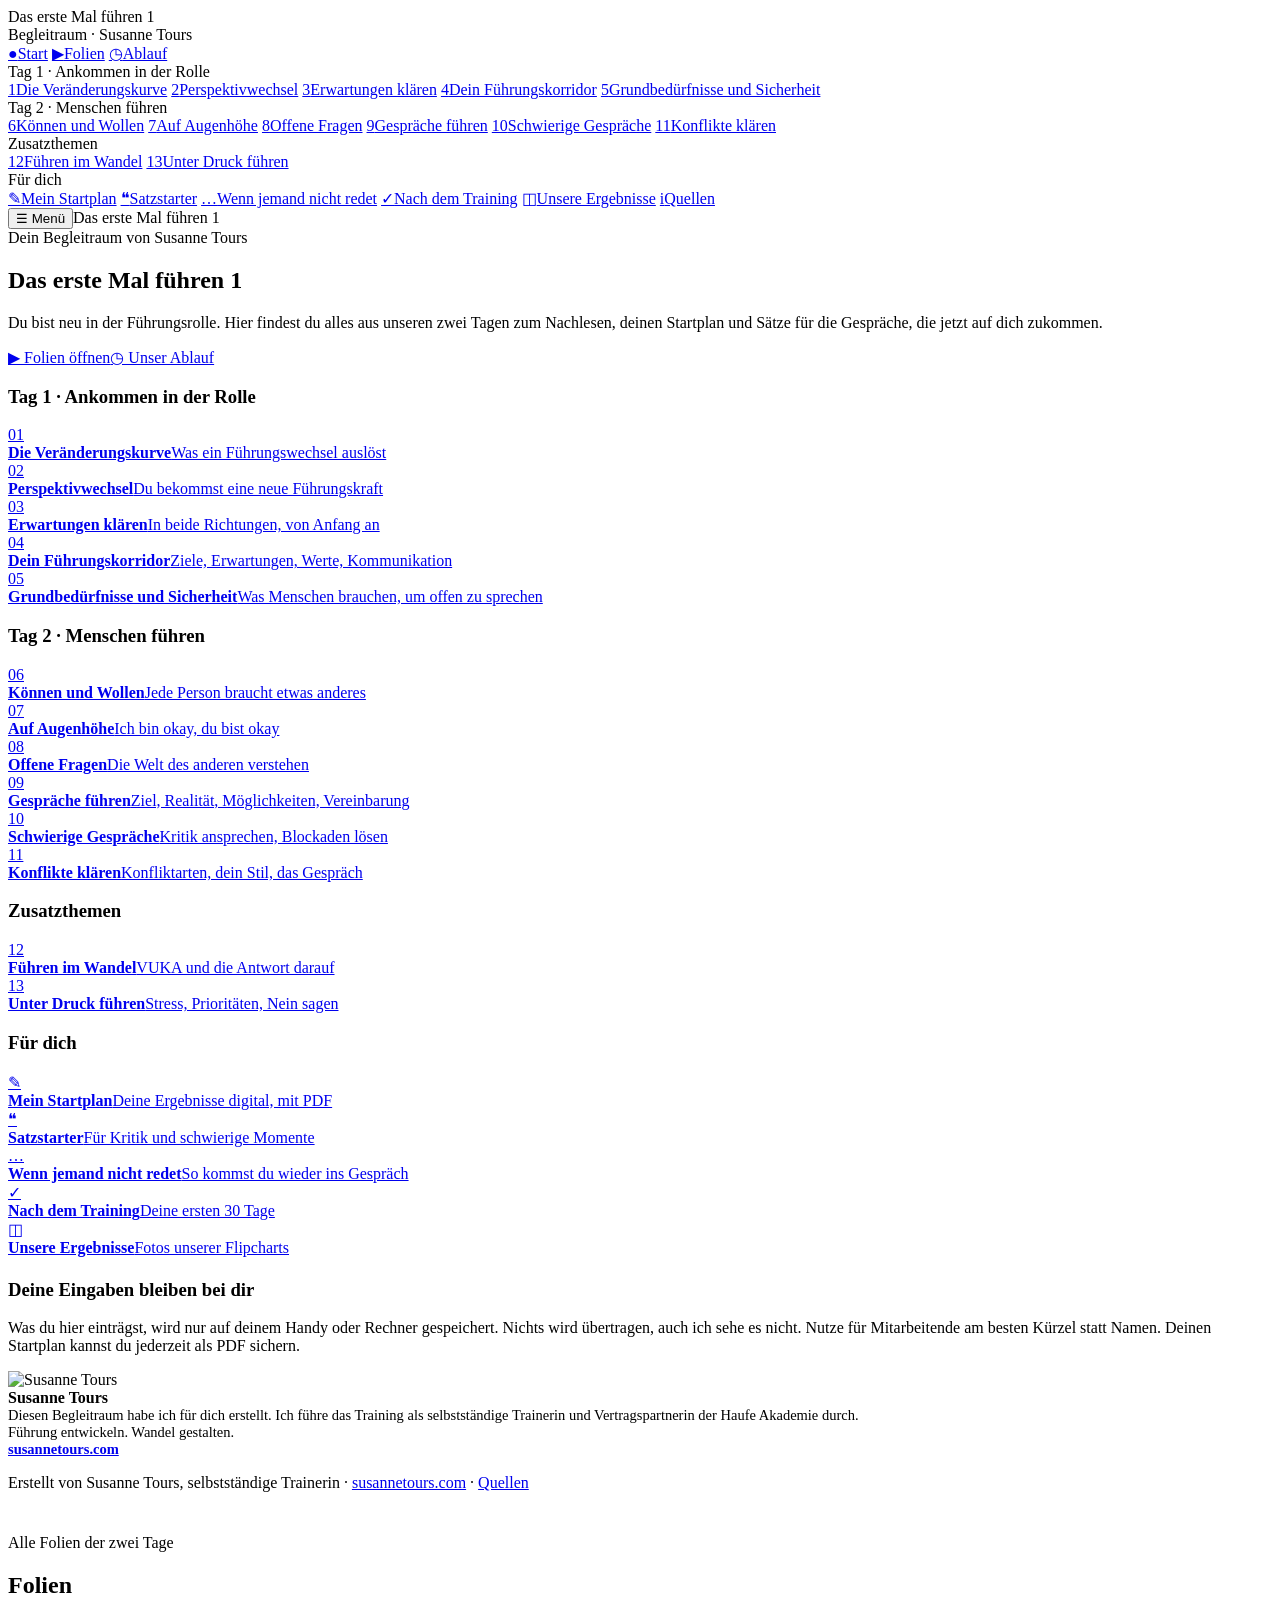
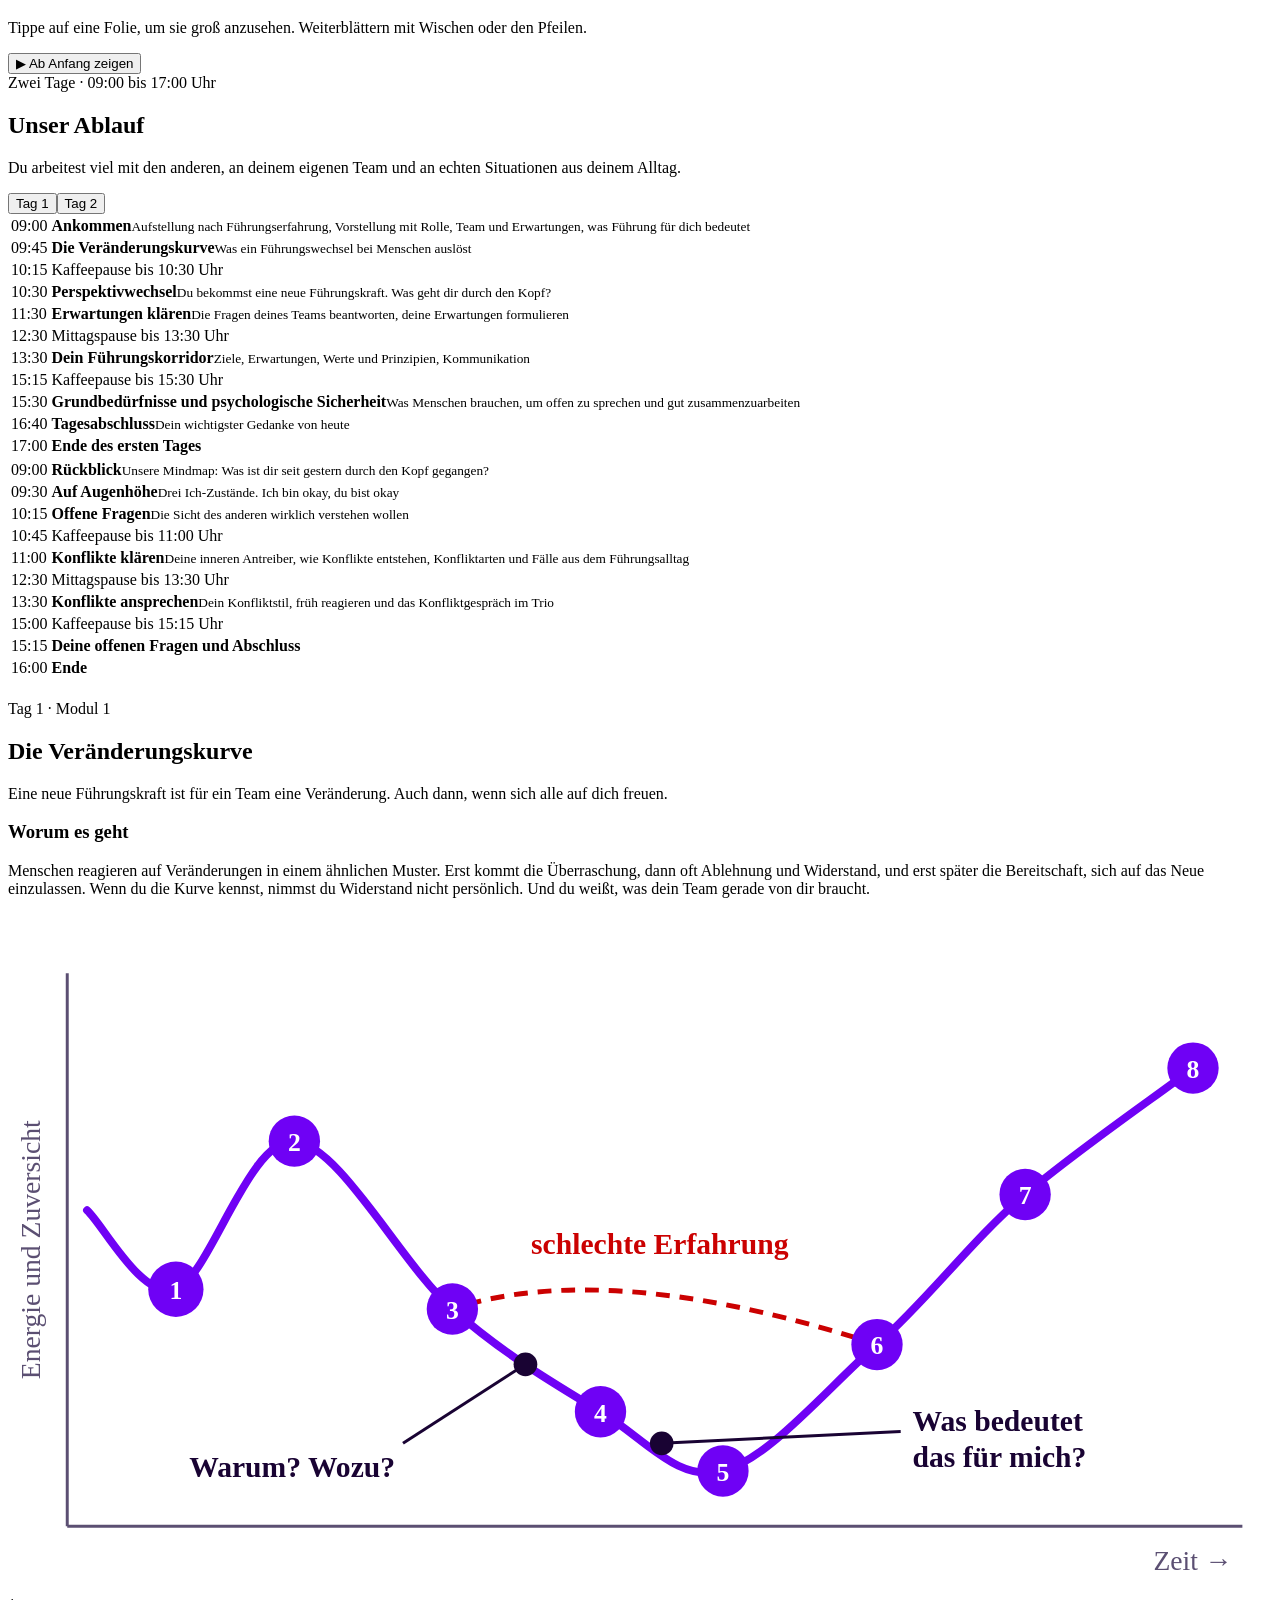
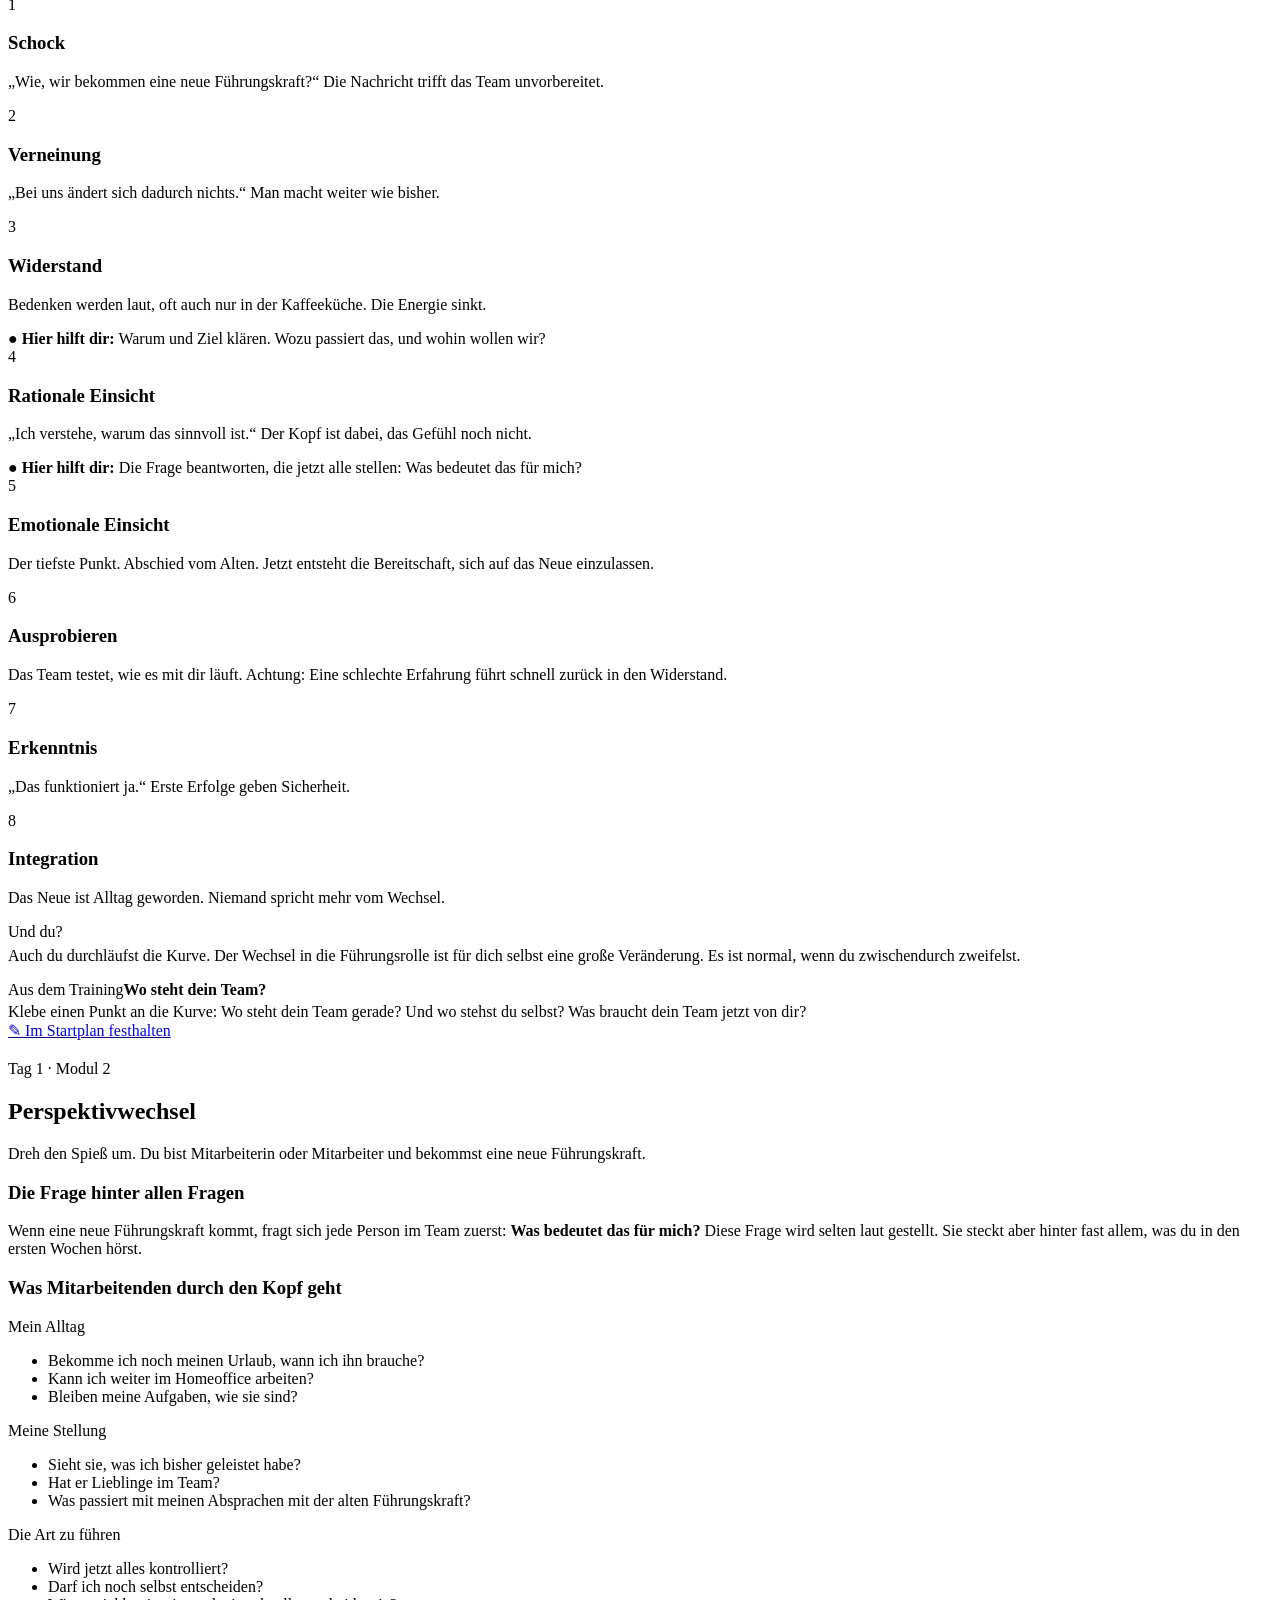
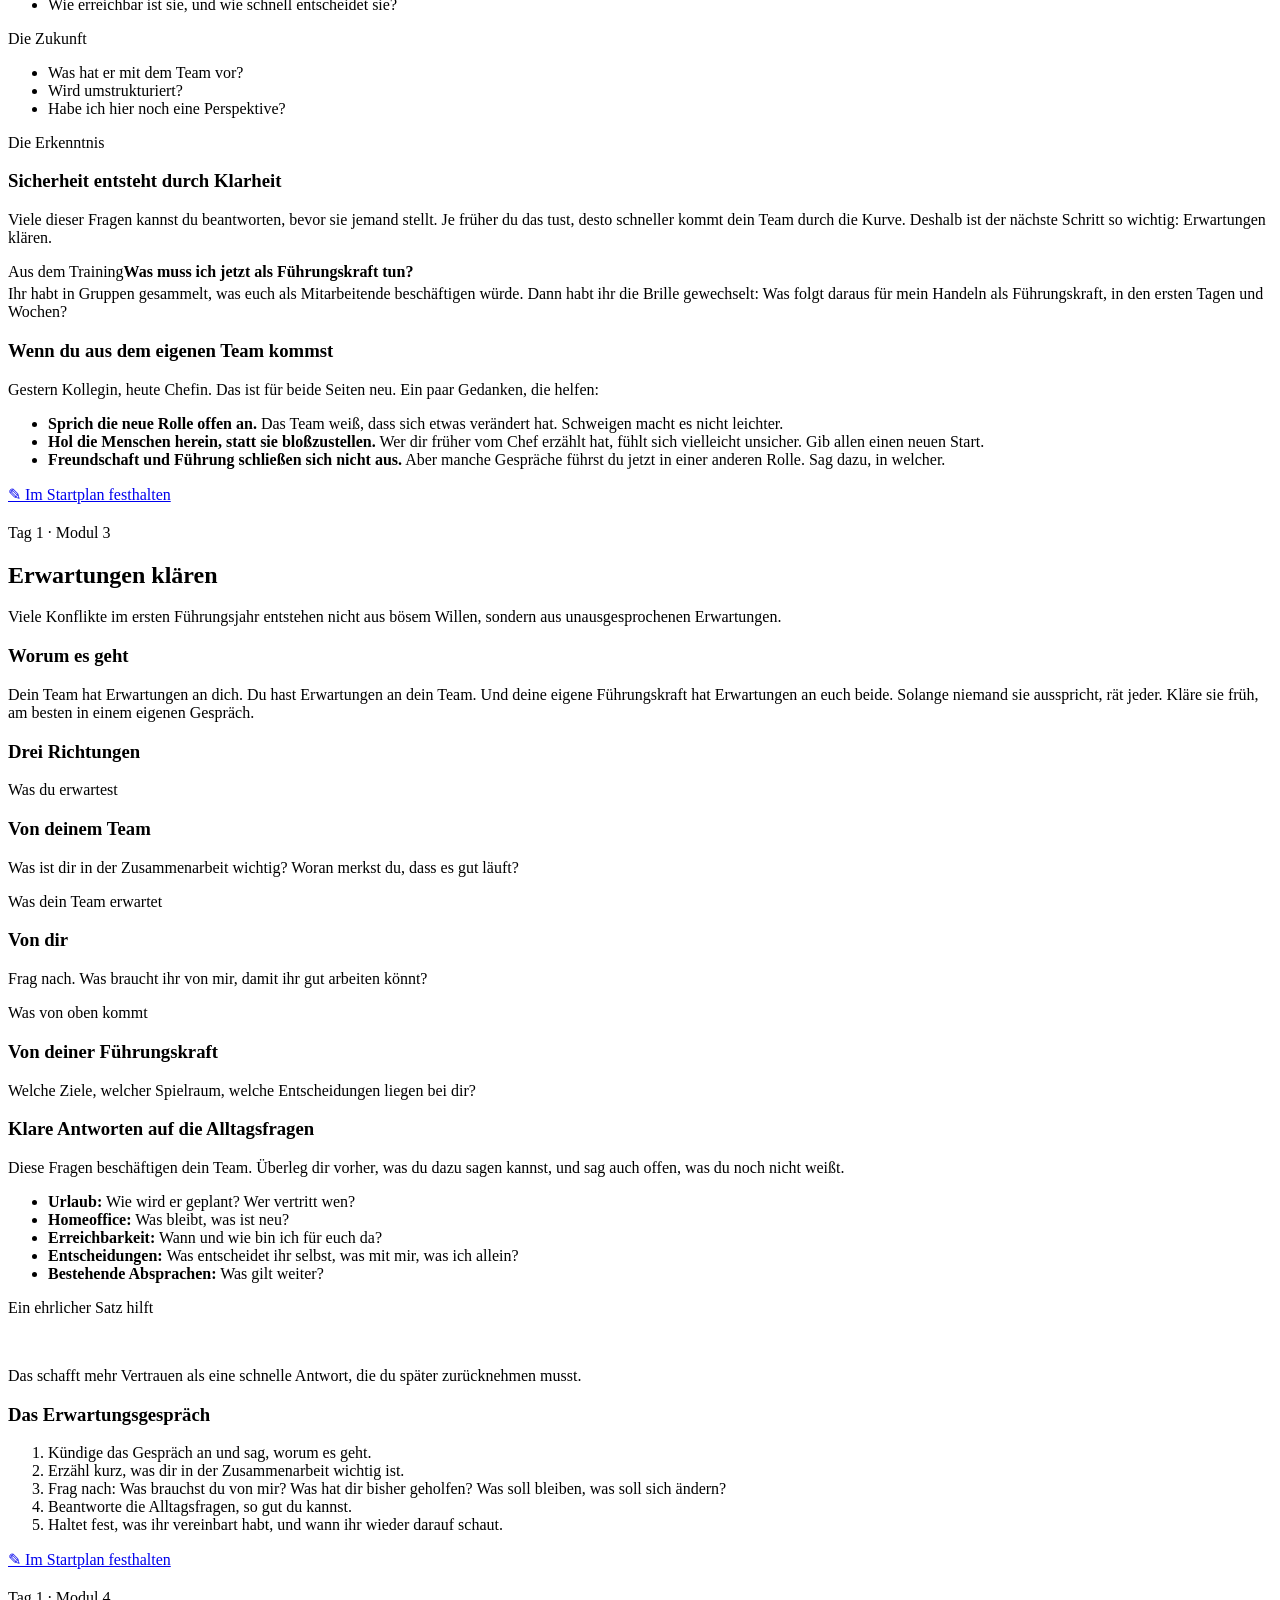
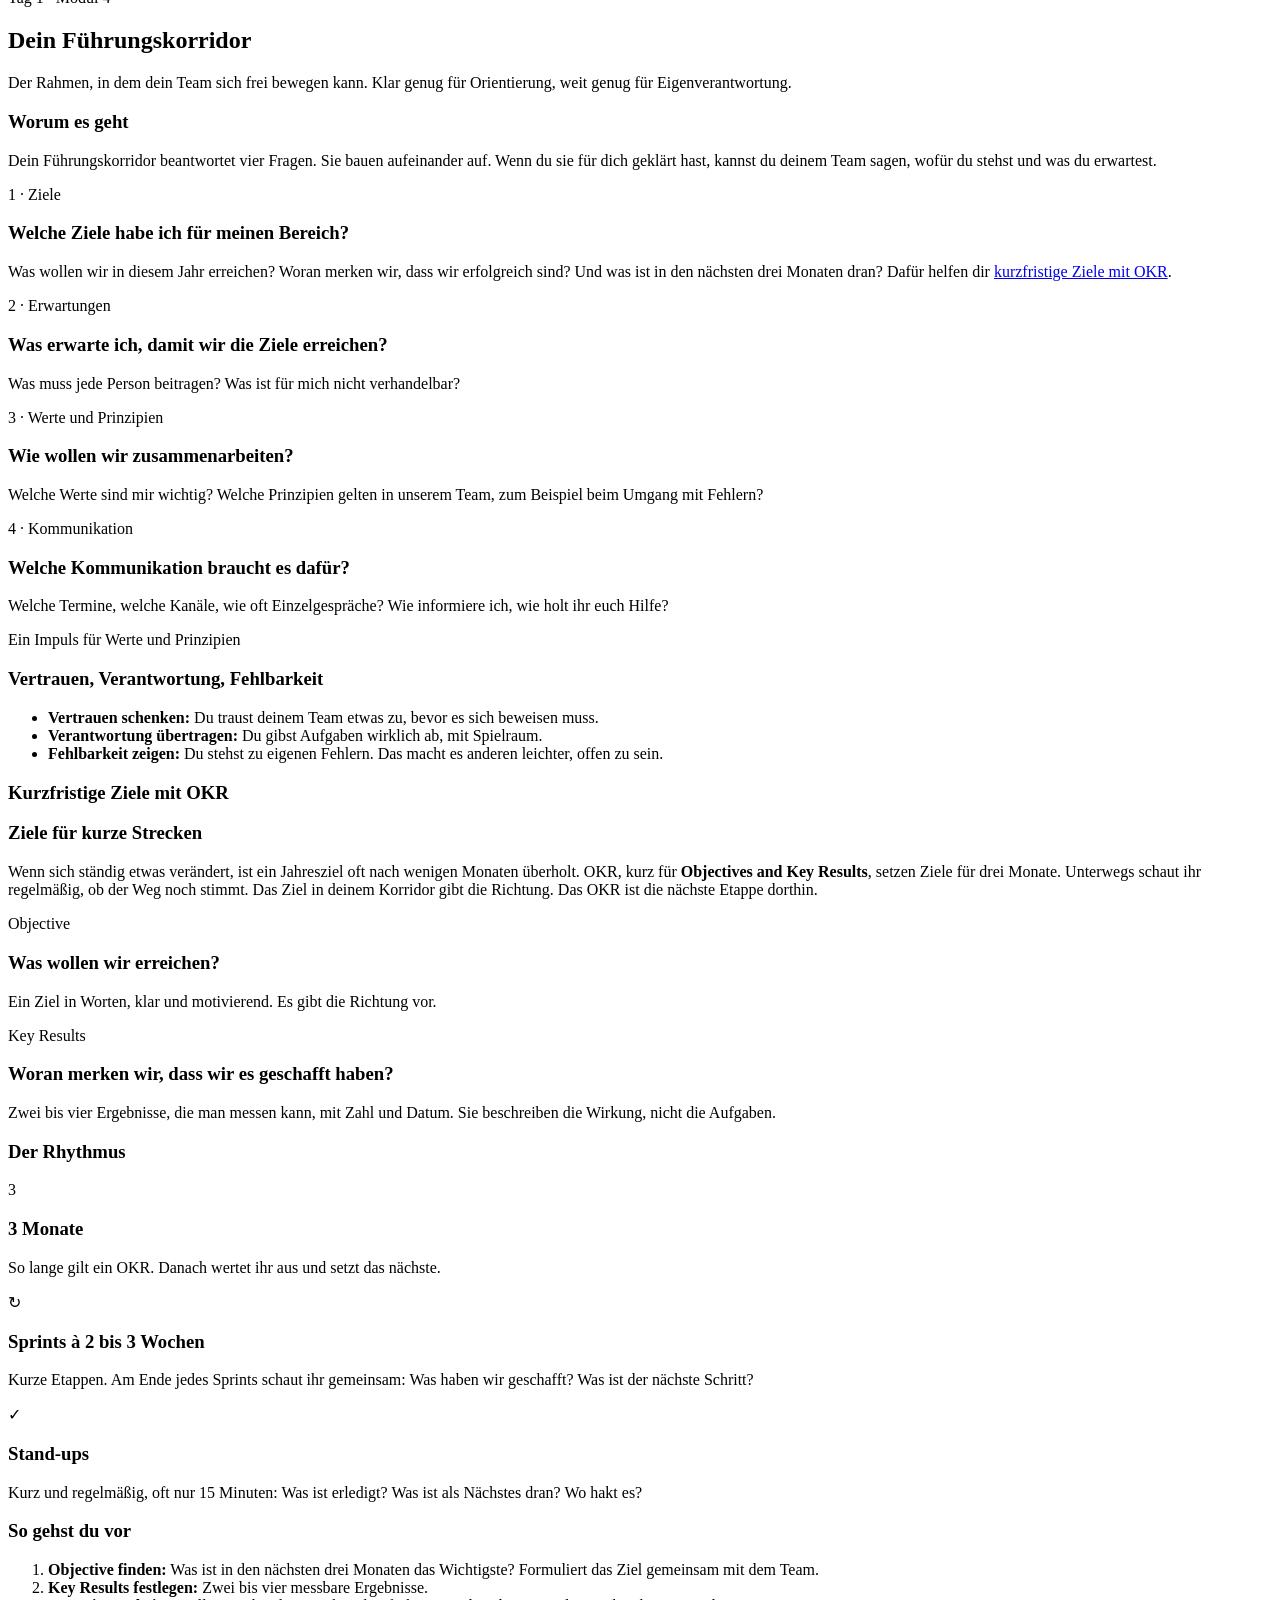
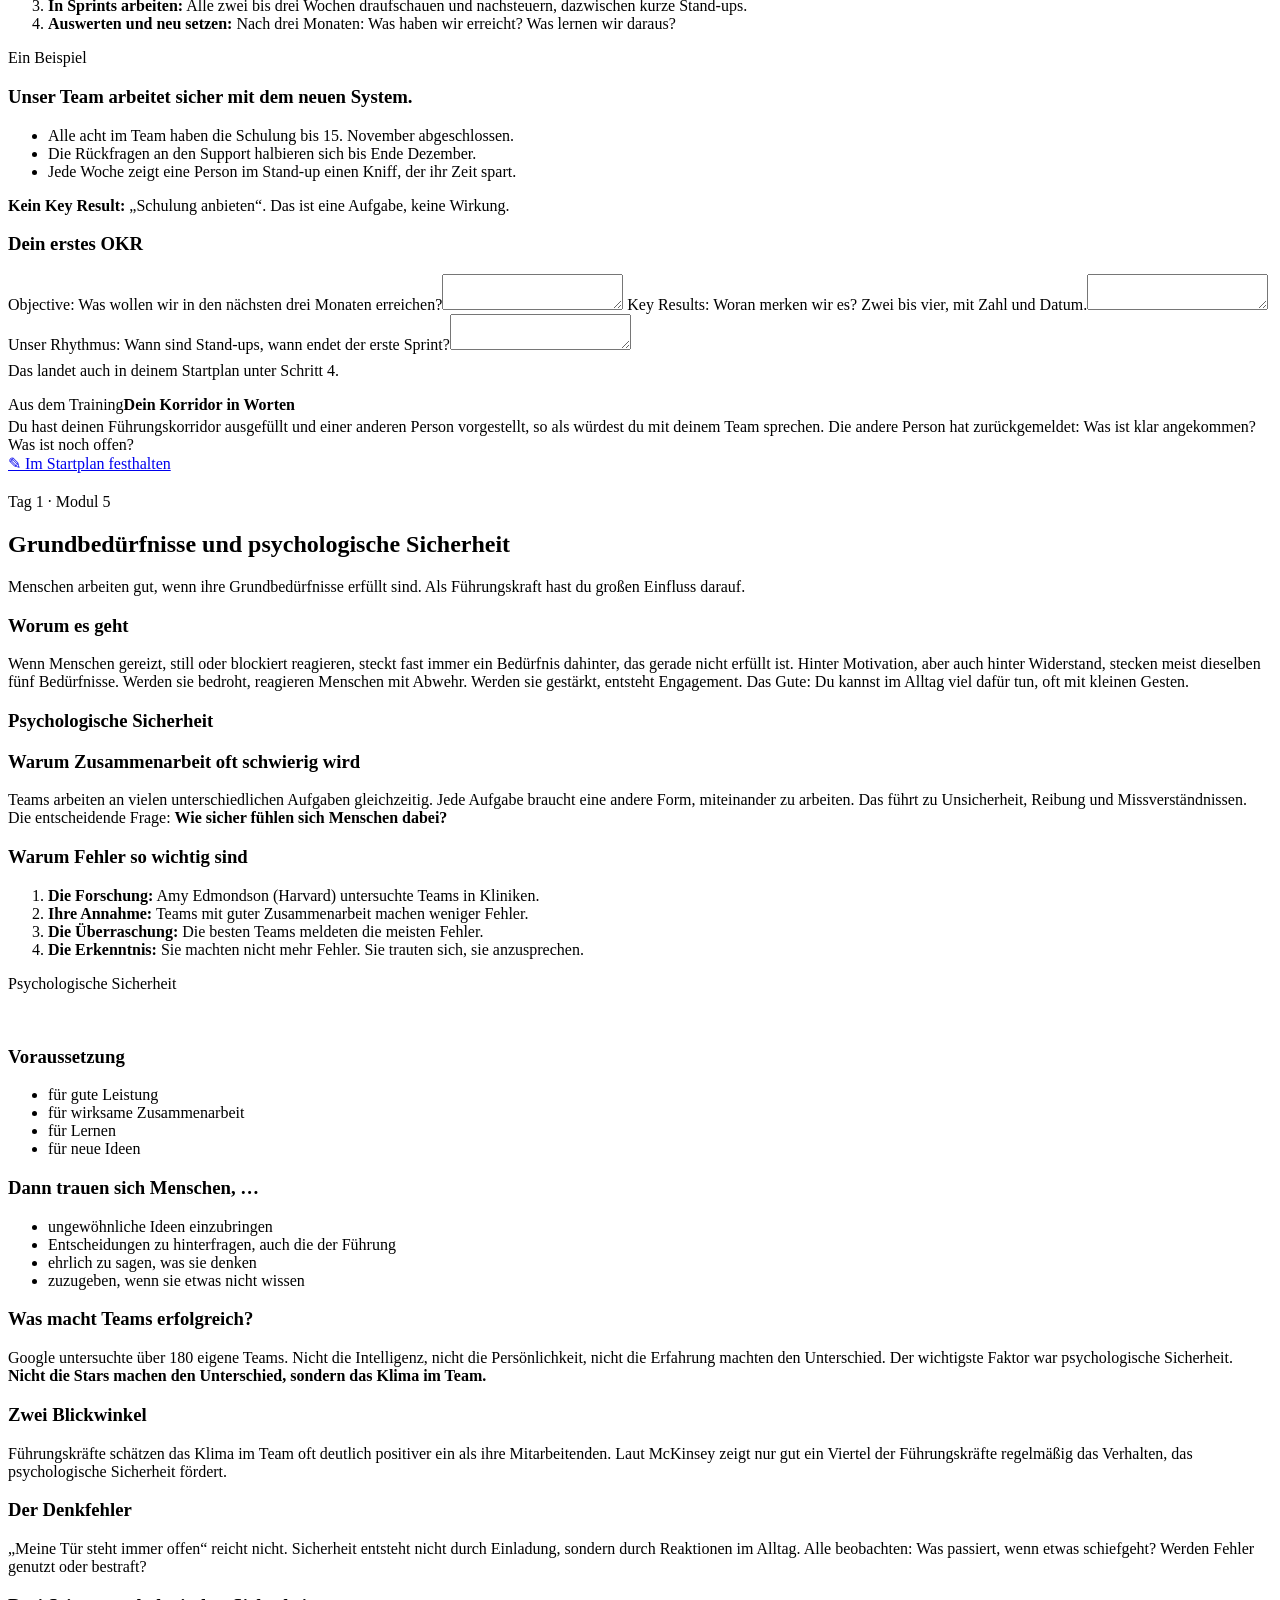
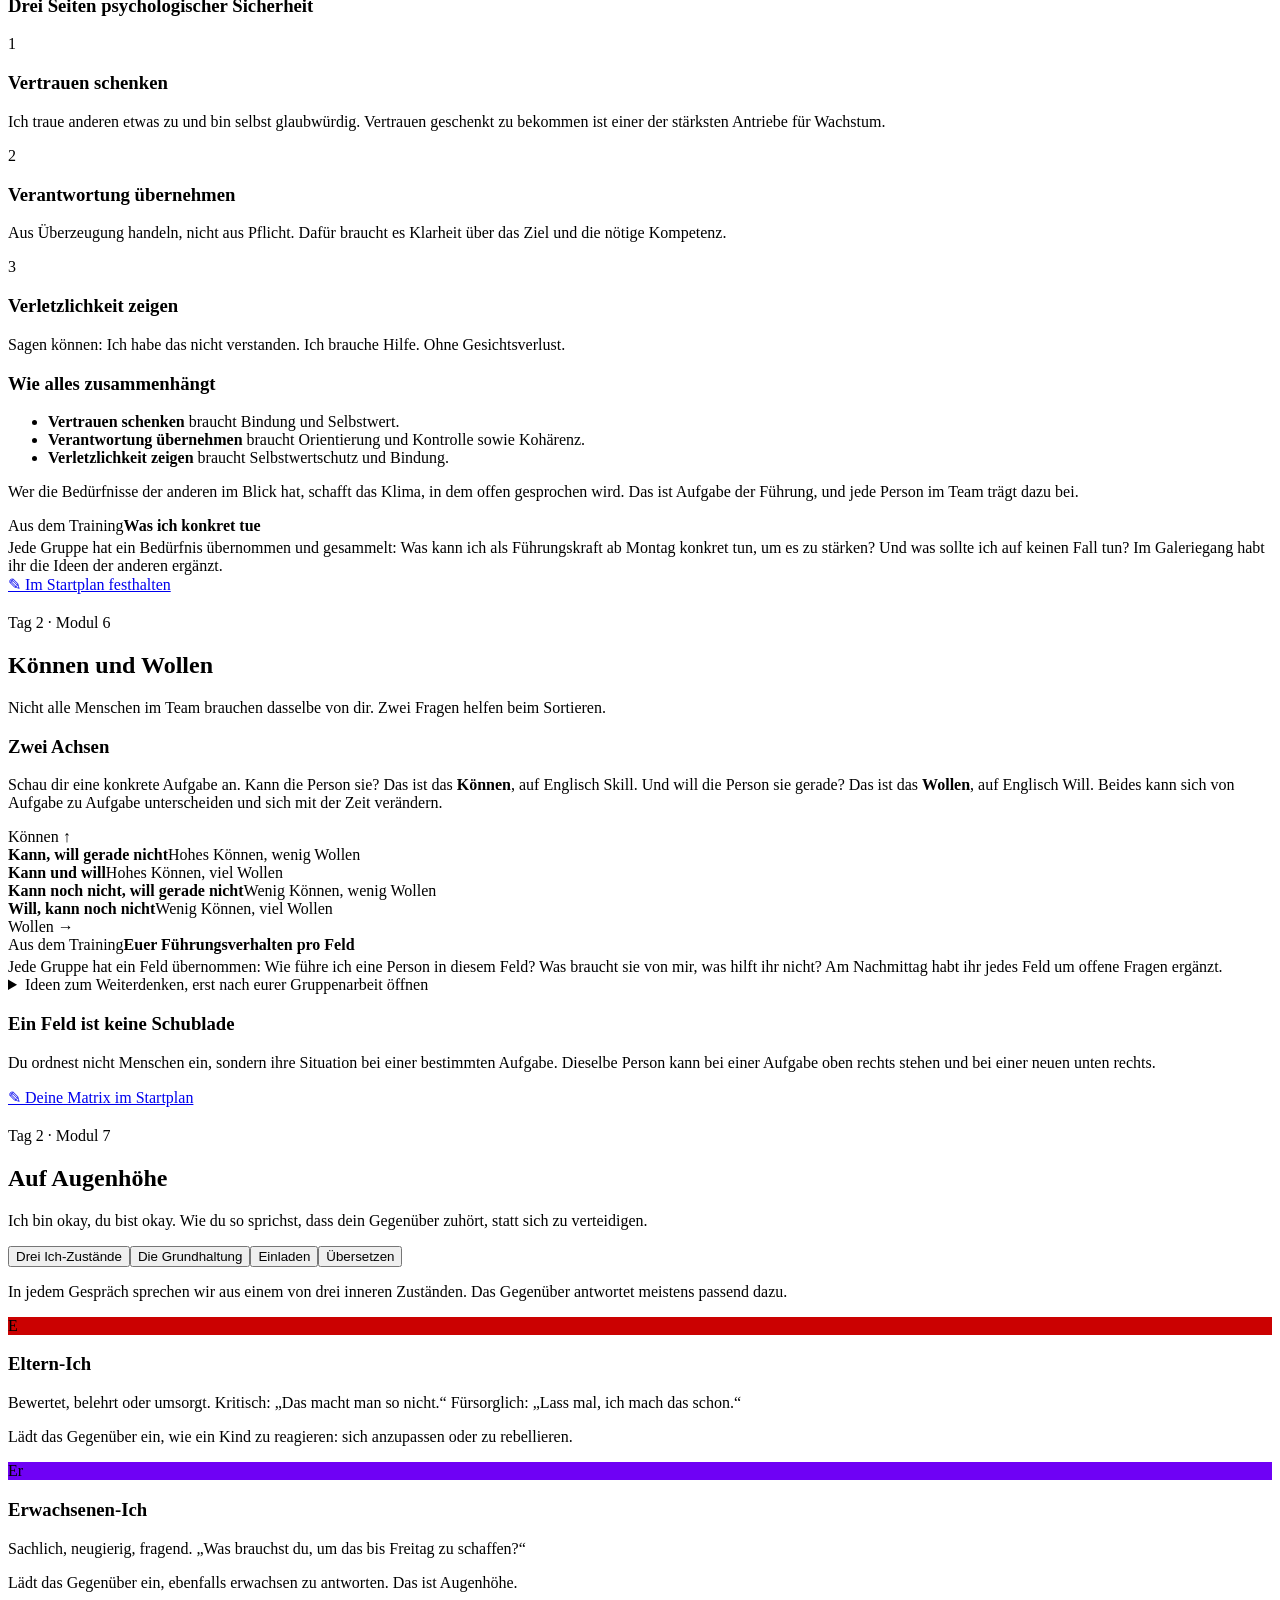
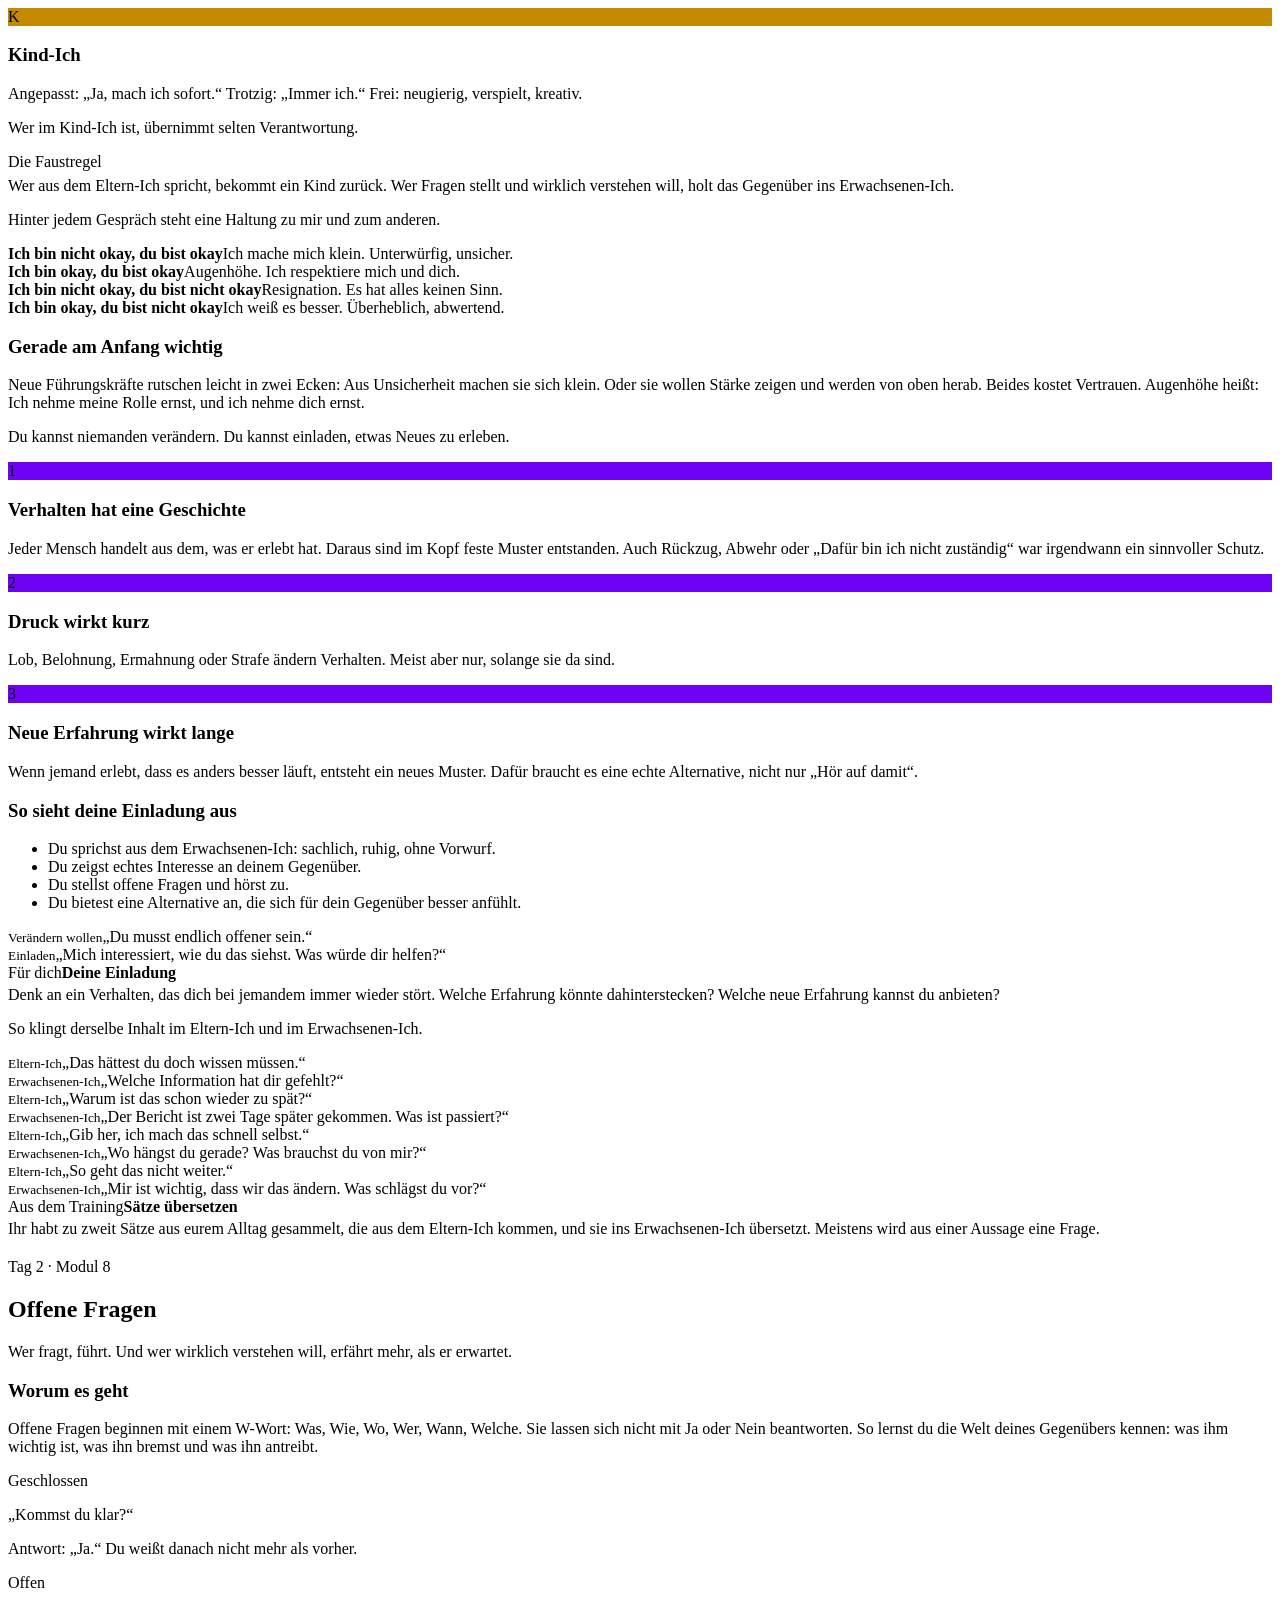
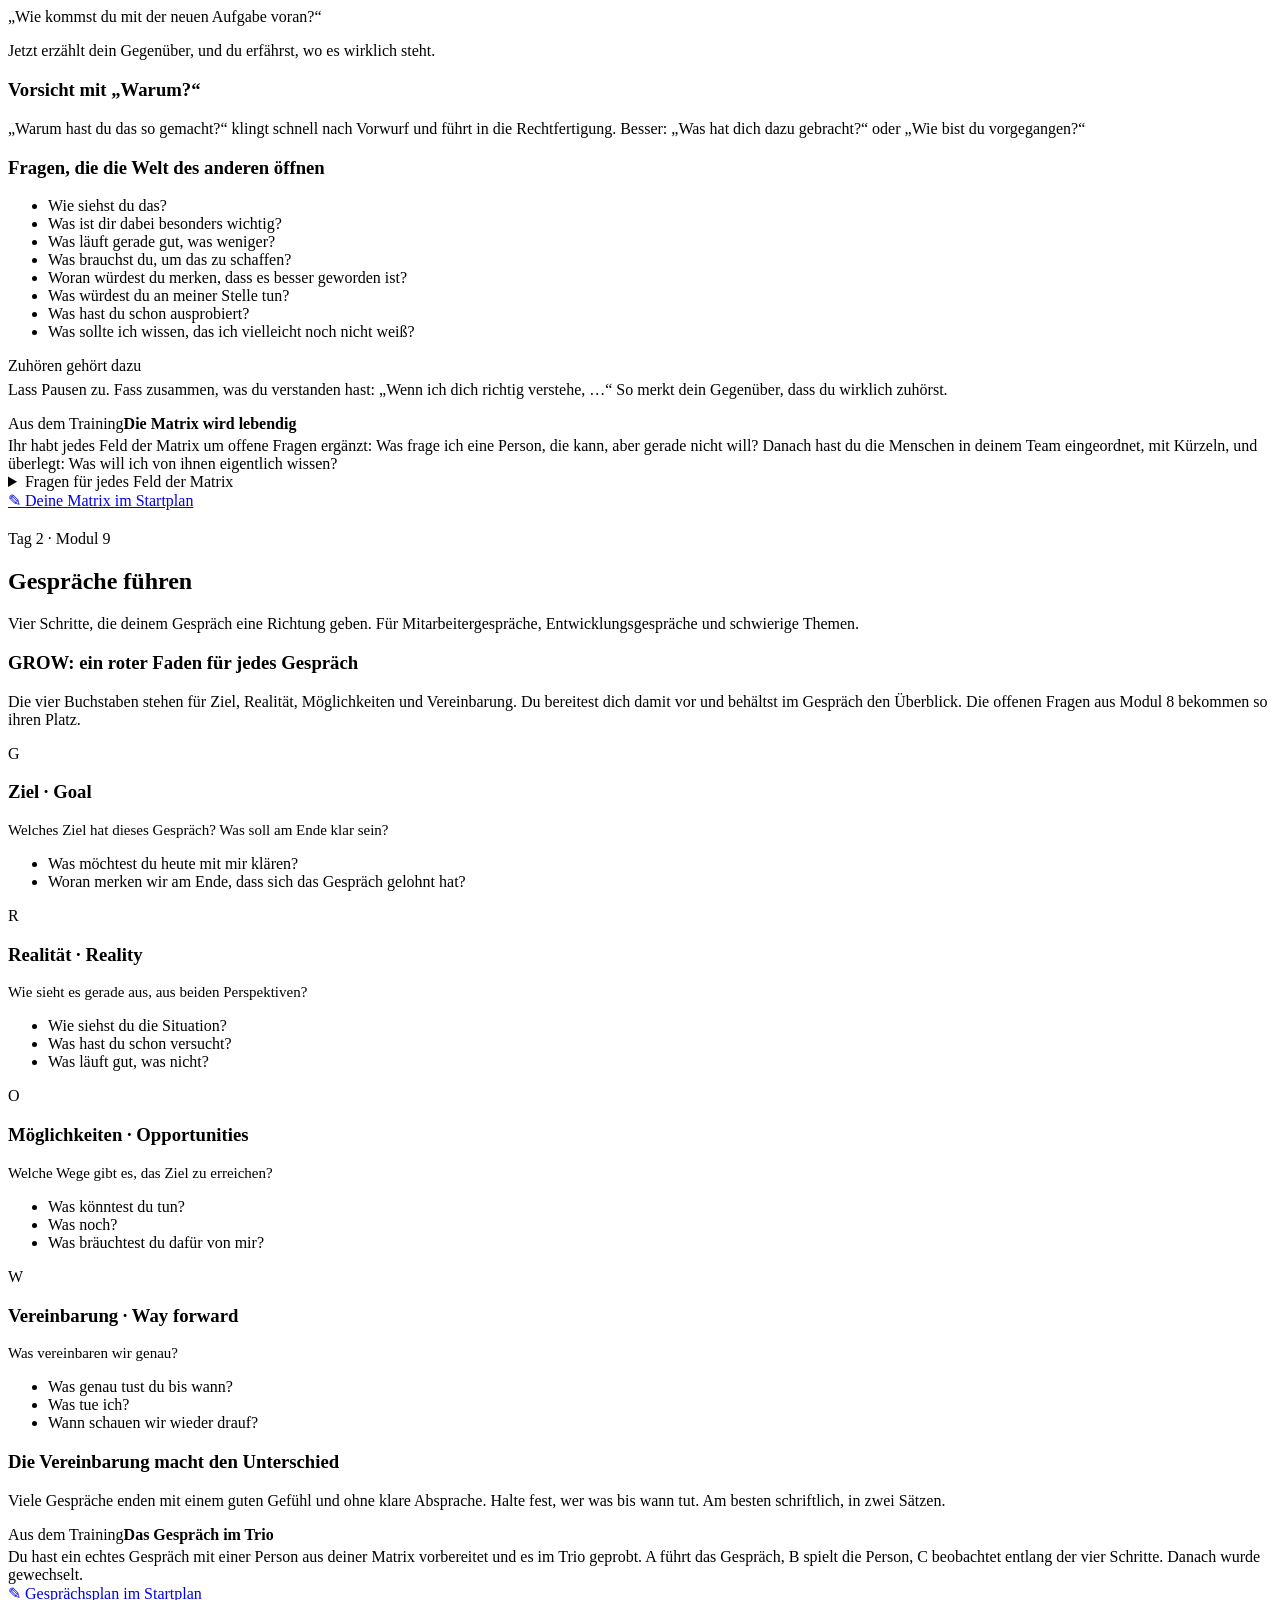
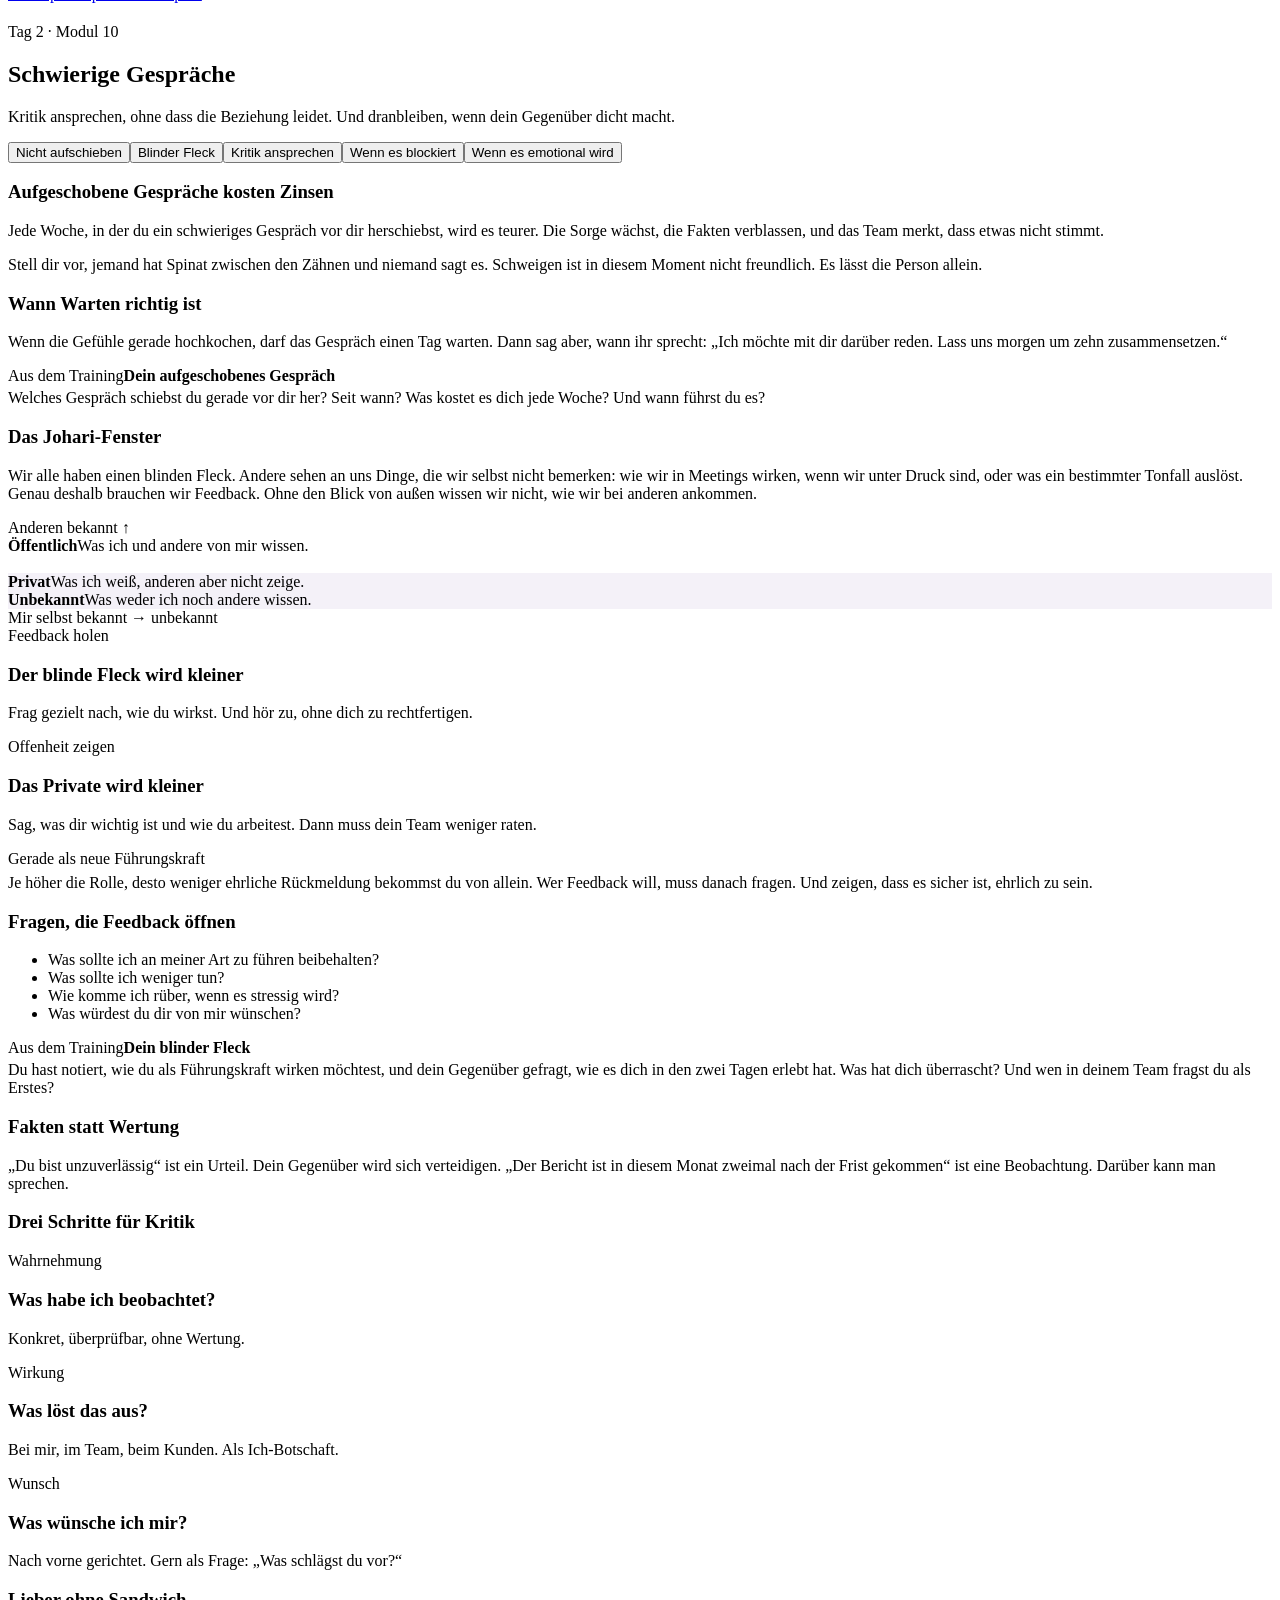
==== commit 48fe2b38: "Tag 2: neuer Ablauf bis 16 Uhr, Antreiber als Einstieg in Konflikte (neue Folie 61, Reiter zuerst) C" ====
--- a/src/body.html
+++ b/src/body.html
@@ -113,17 +113,16 @@
   </div>
   <div class="sub" id="sub-t2">
   <table class="agenda">
-    <tr><td>09:00</td><td><b>Ankommen</b><small>Was ist dir seit gestern durch den Kopf gegangen? Ein Blick auf eure Hashtags</small></td></tr>
-    <tr><td>09:15</td><td><b>Können und Wollen</b><small>Euer Führungsverhalten für jedes Feld der Matrix</small></td></tr>
-    <tr class="pause"><td>10:15</td><td>Kaffeepause bis 10:30 Uhr</td></tr>
-    <tr><td>10:30</td><td><b>Auf Augenhöhe</b><small>Ich bin okay, du bist okay. Drei Ich-Zustände</small></td></tr>
-    <tr><td>11:30</td><td><b>Offene Fragen</b><small>Die Matrix mit Fragen ergänzen, dein Team einordnen</small></td></tr>
+    <tr><td>09:00</td><td><b>Rückblick</b><small>Unsere Mindmap: Was ist dir seit gestern durch den Kopf gegangen?</small></td></tr>
+    <tr><td>09:30</td><td><b>Auf Augenhöhe</b><small>Drei Ich-Zustände. Ich bin okay, du bist okay</small></td></tr>
+    <tr><td>10:15</td><td><b>Offene Fragen</b><small>Die Sicht des anderen wirklich verstehen wollen</small></td></tr>
+    <tr class="pause"><td>10:45</td><td>Kaffeepause bis 11:00 Uhr</td></tr>
+    <tr><td>11:00</td><td><b>Konflikte klären</b><small>Deine inneren Antreiber, wie Konflikte entstehen, Konfliktarten und Fälle aus dem Führungsalltag</small></td></tr>
     <tr class="pause"><td>12:30</td><td>Mittagspause bis 13:30 Uhr</td></tr>
-    <tr><td>13:30</td><td><b>Gespräche führen</b><small>Dein Gesprächsplan und ein geprobtes Gespräch im Trio</small></td></tr>
-    <tr class="pause"><td>15:15</td><td>Kaffeepause bis 15:30 Uhr</td></tr>
-    <tr><td>15:30</td><td><b>Schwierige Gespräche und Konflikte</b><small>Dein blinder Fleck, Kritik ansprechen, Konfliktarten, dein Konfliktstil und das Konfliktgespräch</small></td></tr>
-    <tr><td>16:30</td><td><b>Dein Startplan</b><small>Deine ersten Schritte in den nächsten 30 Tagen</small></td></tr>
-    <tr><td>17:00</td><td><b>Ende</b></td></tr>
+    <tr><td>13:30</td><td><b>Konflikte ansprechen</b><small>Dein Konfliktstil, früh reagieren und das Konfliktgespräch im Trio</small></td></tr>
+    <tr class="pause"><td>15:00</td><td>Kaffeepause bis 15:15 Uhr</td></tr>
+    <tr><td>15:15</td><td><b>Deine offenen Fragen und Abschluss</b></td></tr>
+    <tr><td>16:00</td><td><b>Ende</b></td></tr>
   </table>
   </div>
   <div style="height:20px"></div>
@@ -465,9 +464,9 @@
 <!-- 11 KONFLIKTE -->
 <section class="page" id="p-konflikte">
   <div class="hero" style="background-image:url('bilder/ablauf.jpg');--img:url('bilder/ablauf.jpg')"><div class="in"><span class="eyebrow">Tag 2 · Modul 11</span><h2>Konflikte klären</h2><p>Woher Konflikte kommen, wie du sie früh erkennst und wie du das Gespräch führst, bevor es eskaliert.</p></div></div>
-  <div class="subnav" id="konav"><button data-sub="entstehung" class="on">Wie Konflikte entstehen</button><button data-sub="arten">Konfliktarten</button><button data-sub="faelle">Fälle</button><button data-sub="stil">Dein Konfliktstil</button><button data-sub="antreiber">Deine Antreiber</button><button data-sub="frueh">Früh reagieren</button><button data-sub="gespraech">Das Konfliktgespräch</button></div>
-
-  <div class="sub show" id="sub-entstehung">
+  <div class="subnav" id="konav"><button data-sub="antreiber" class="on">Deine Antreiber</button><button data-sub="entstehung">Wie Konflikte entstehen</button><button data-sub="arten">Konfliktarten</button><button data-sub="faelle">Fälle</button><button data-sub="stil">Dein Konfliktstil</button><button data-sub="frueh">Früh reagieren</button><button data-sub="gespraech">Das Konfliktgespräch</button></div>
+
+  <div class="sub" id="sub-entstehung">
     <div class="card"><h3>Gestritten wird über die Sache. Gemeint ist oft etwas anderes.</h3><p>Zwei streiten über den Dienstplan. Unter der Oberfläche geht es um Fairness, um Anerkennung oder um das Gefühl, übergangen zu werden. Wer nur das Sachproblem löst, hat den Konflikt nächste Woche wieder auf dem Tisch.</p></div>
     <h3 class="sec">Vom verletzten Bedürfnis zum Konflikt</h3>
     <div class="drei">
@@ -510,8 +509,8 @@
     </div></div>
   </div>
 
-  <div class="sub" id="sub-antreiber">
-    <div class="card"><h3>Was dich im Konflikt antreibt</h3><p>Unter Druck melden sich unsere inneren Antreiber. Sie erklären oft, warum wir im Konflikt immer wieder gleich reagieren. Schau auf dein Handout: Welche zwei Antreiber sind bei dir am stärksten? Und passt das zu deinem Konfliktstil?</p></div>
+  <div class="sub show" id="sub-antreiber">
+    <div class="card"><h3>Was dich im Konflikt antreibt</h3><p>Unter Druck melden sich unsere inneren Antreiber. Sie erklären oft, warum wir im Konflikt immer wieder gleich reagieren. Mach den Test auf deinem Handout: Welche zwei Antreiber sind bei dir am stärksten? Später schaust du, ob das zu deinem Konfliktstil passt.</p></div>
     <div class="ko-list">
       <div class="card"><span class="eyebrow">Mach es allen recht</span><h3>Ich will, dass alle zufrieden sind.</h3><p>Im Konflikt oft: nachgeben, Kritik weichspülen, das Gespräch aufschieben.</p><p class="say"><b>Erlauber:</b> Ich darf Nein sagen und werde trotzdem gemocht.</p></div>
       <div class="card"><span class="eyebrow">Sei stark</span><h3>Ich mach das mit mir allein aus.</h3><p>Im Konflikt oft: hart bleiben, keine Gefühle zeigen, sich keine Hilfe holen.</p><p class="say"><b>Erlauber:</b> Ich darf zeigen, was mich berührt, und mir Unterstützung holen.</p></div>
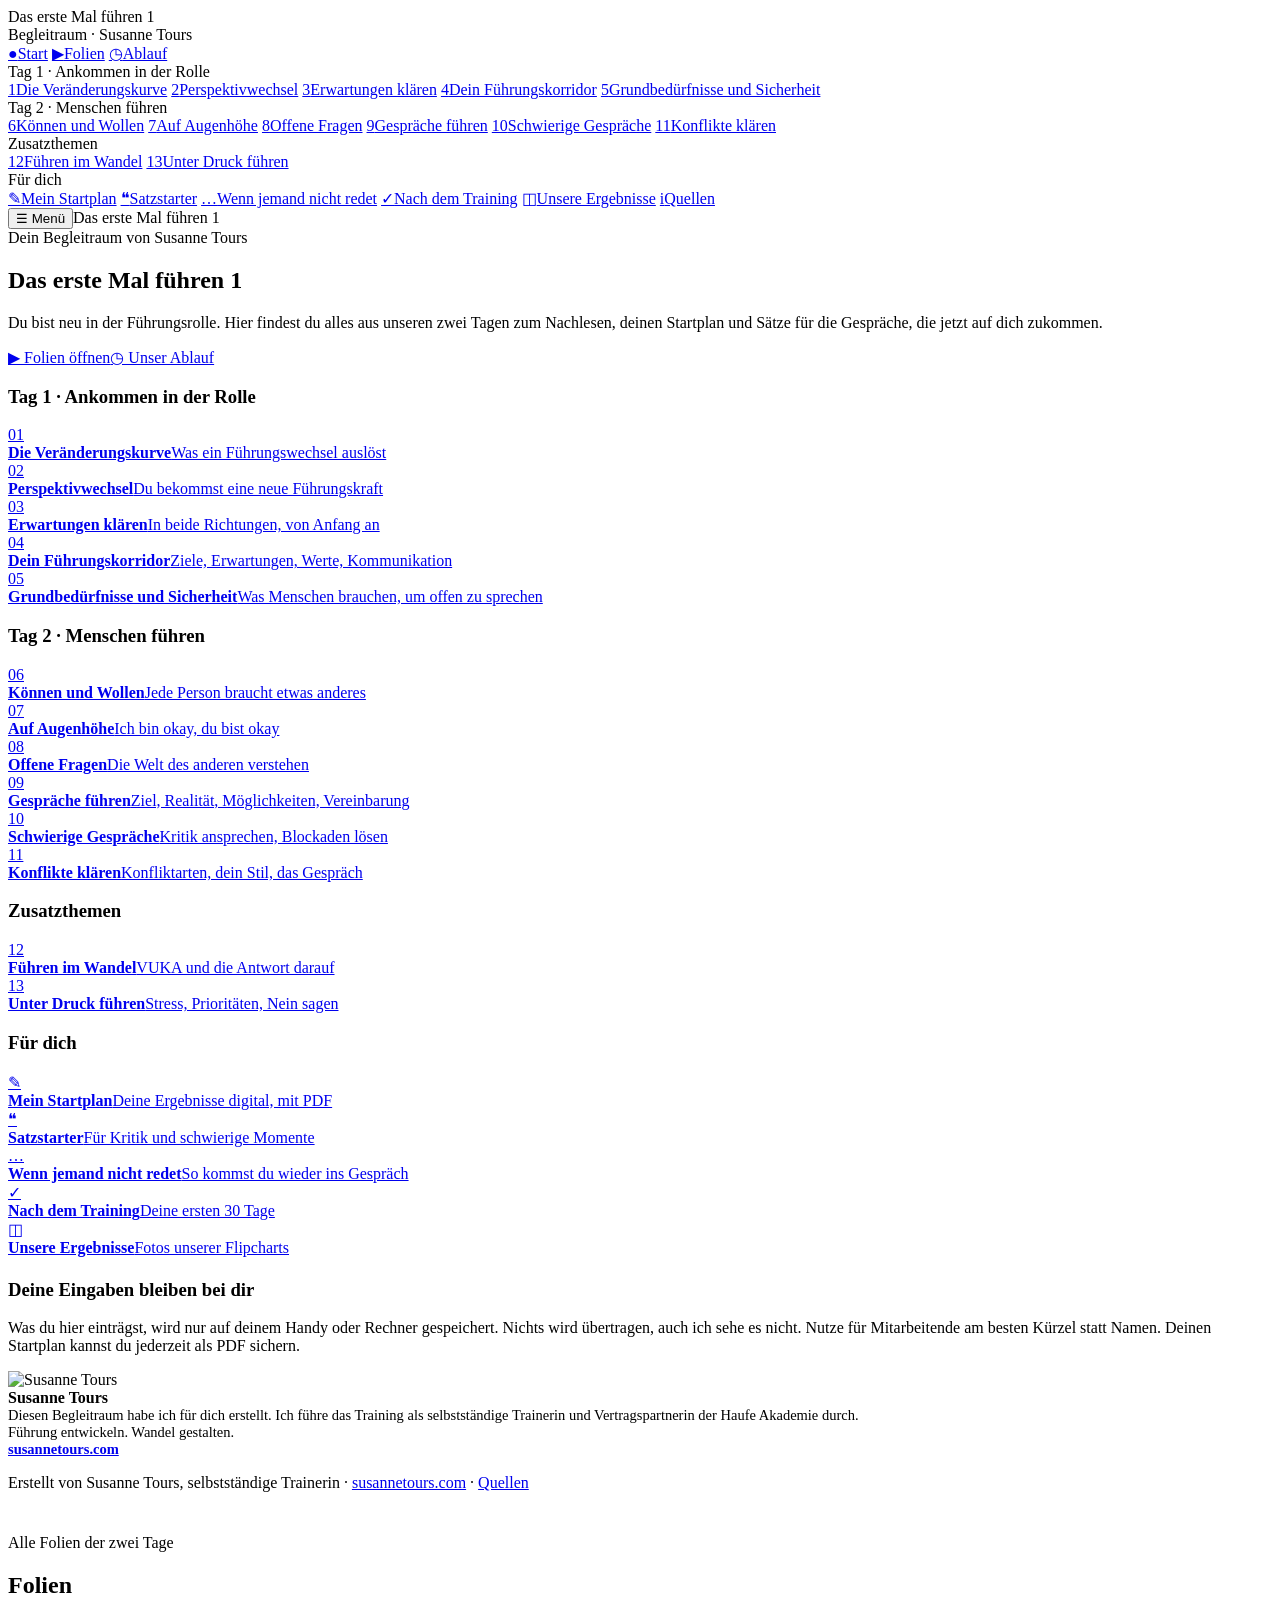
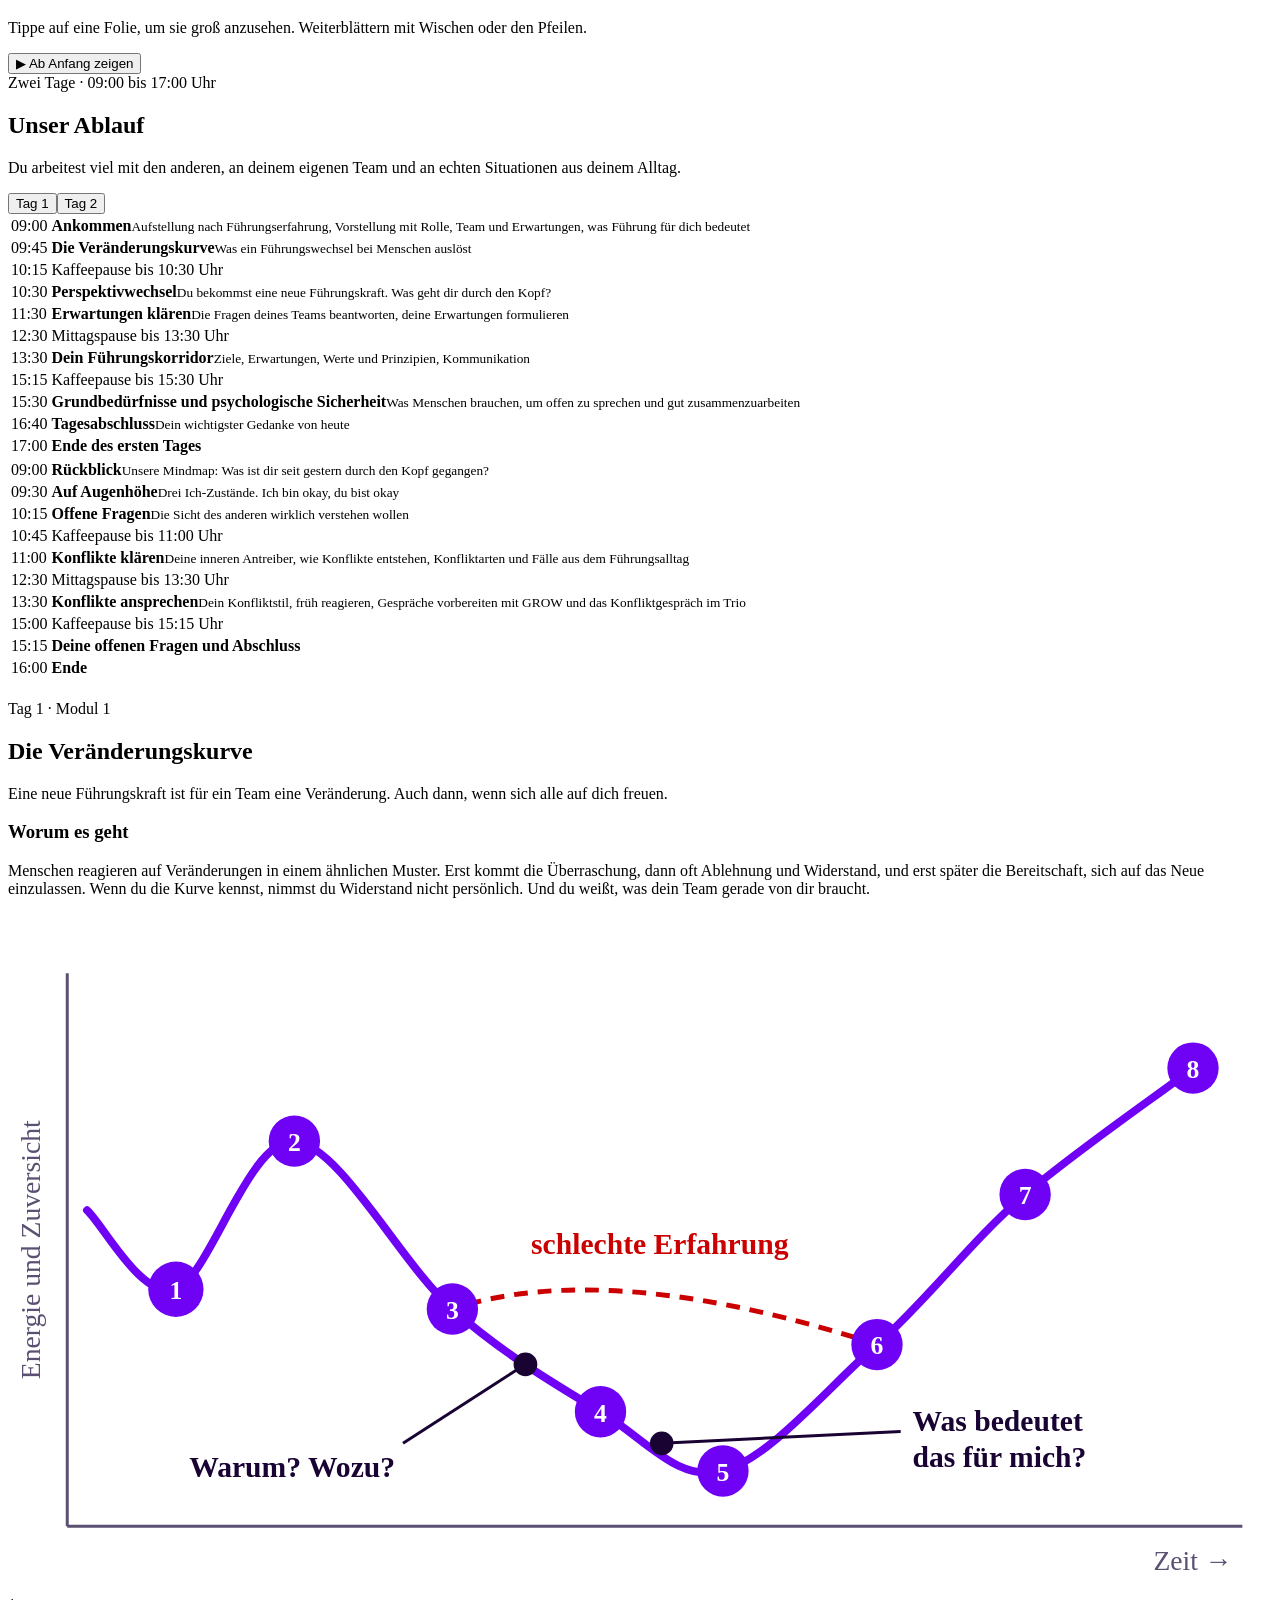
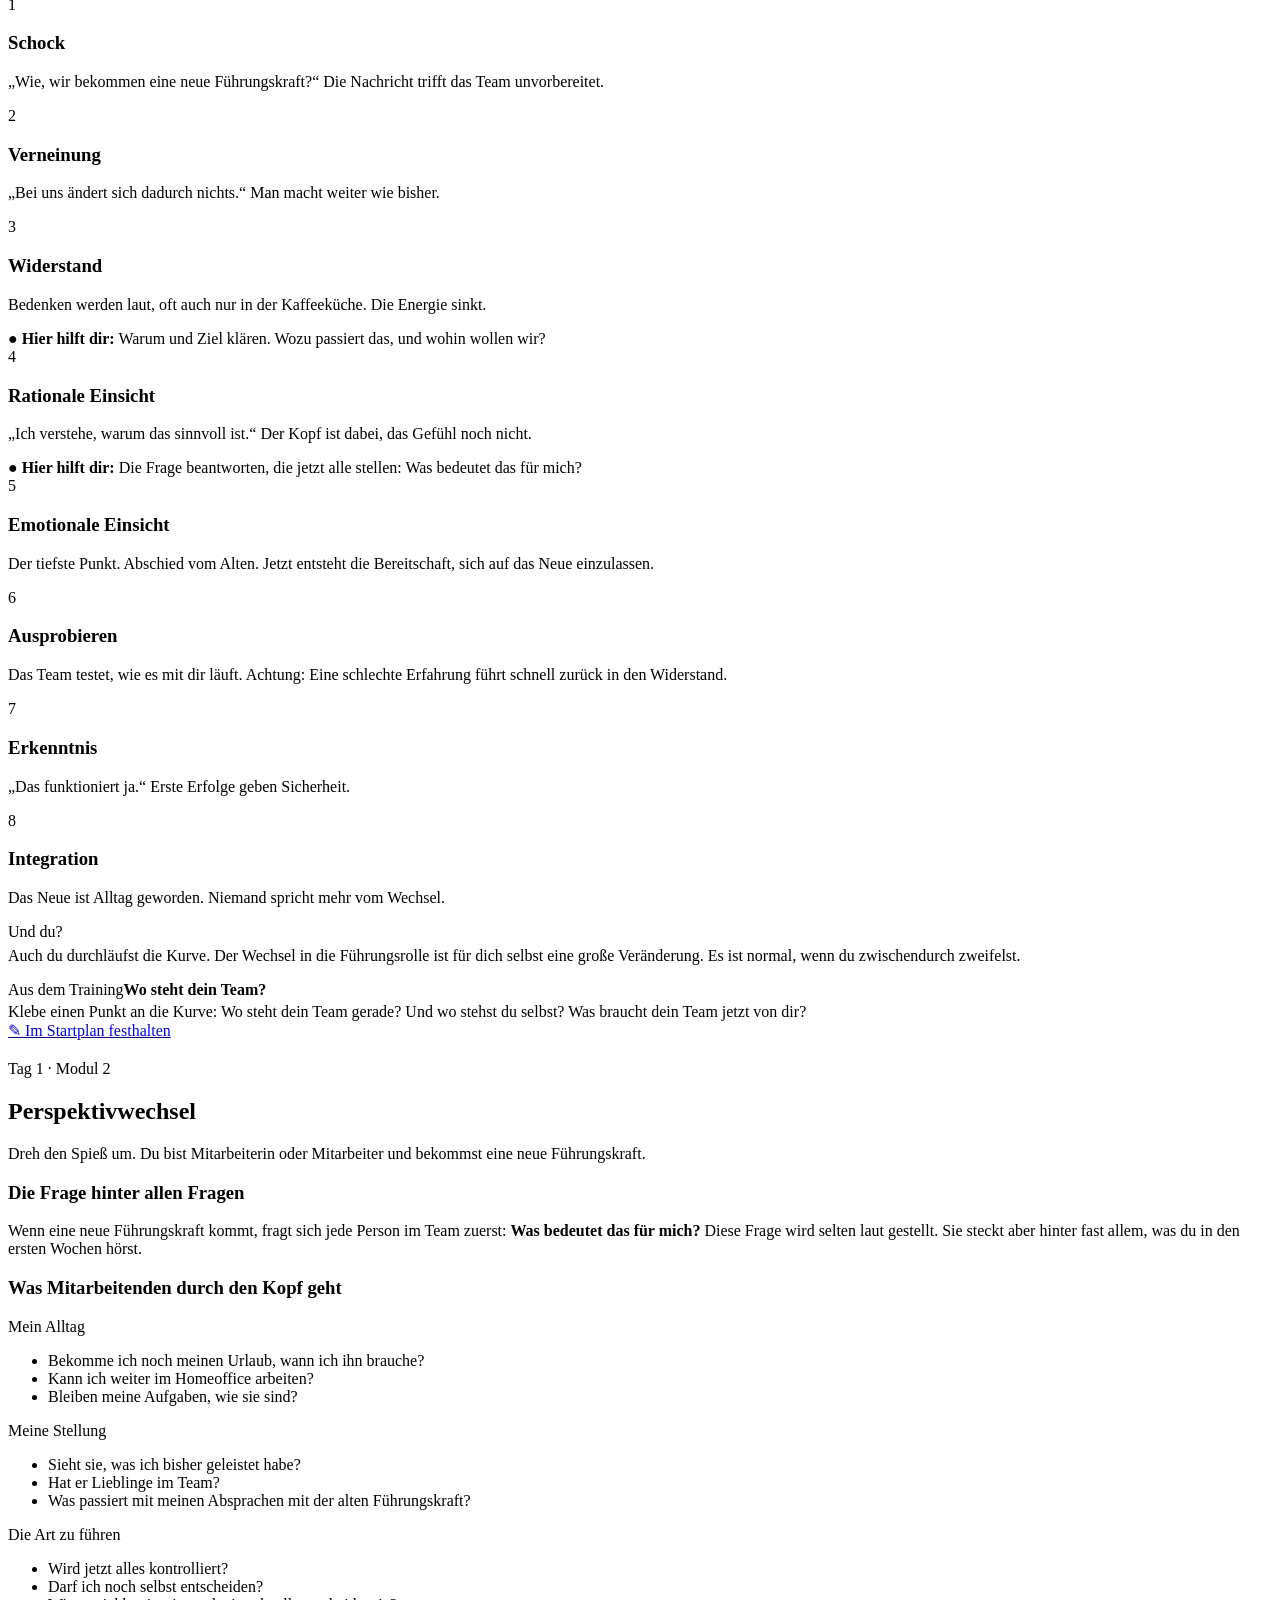
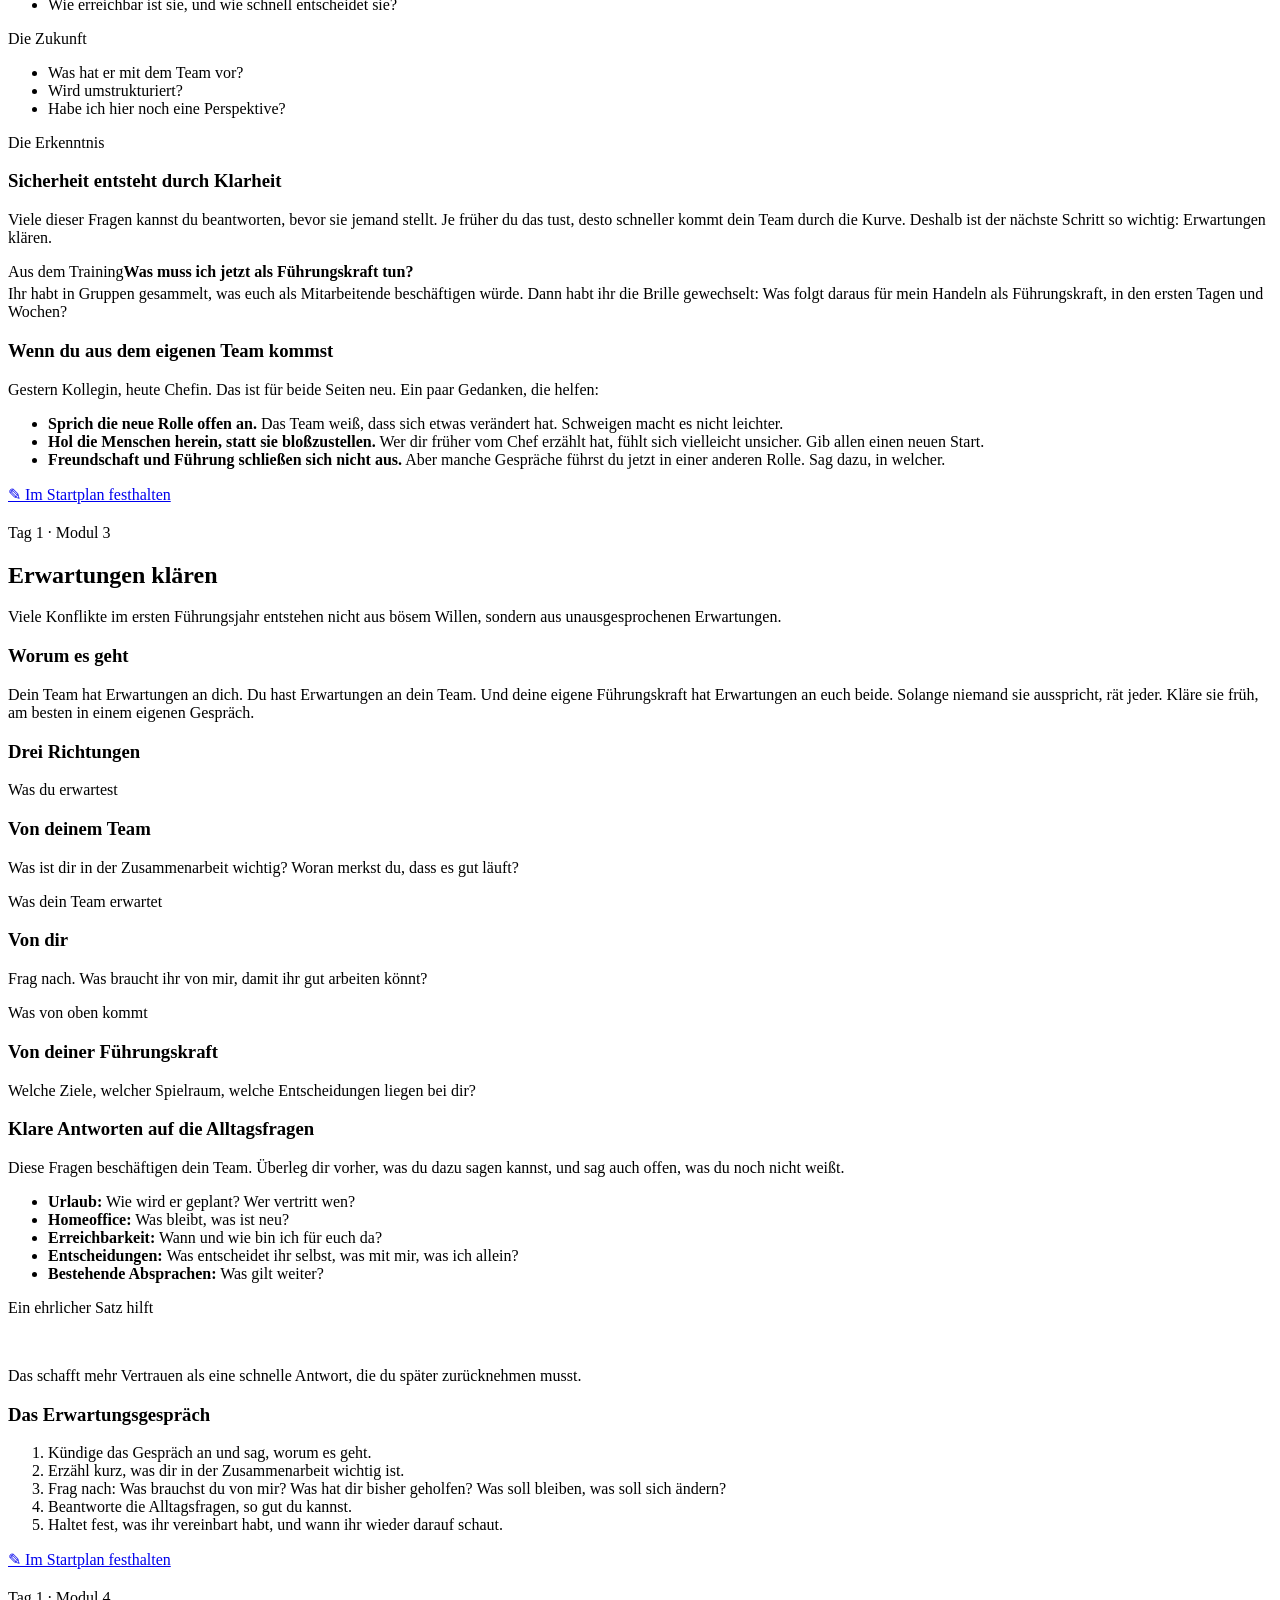
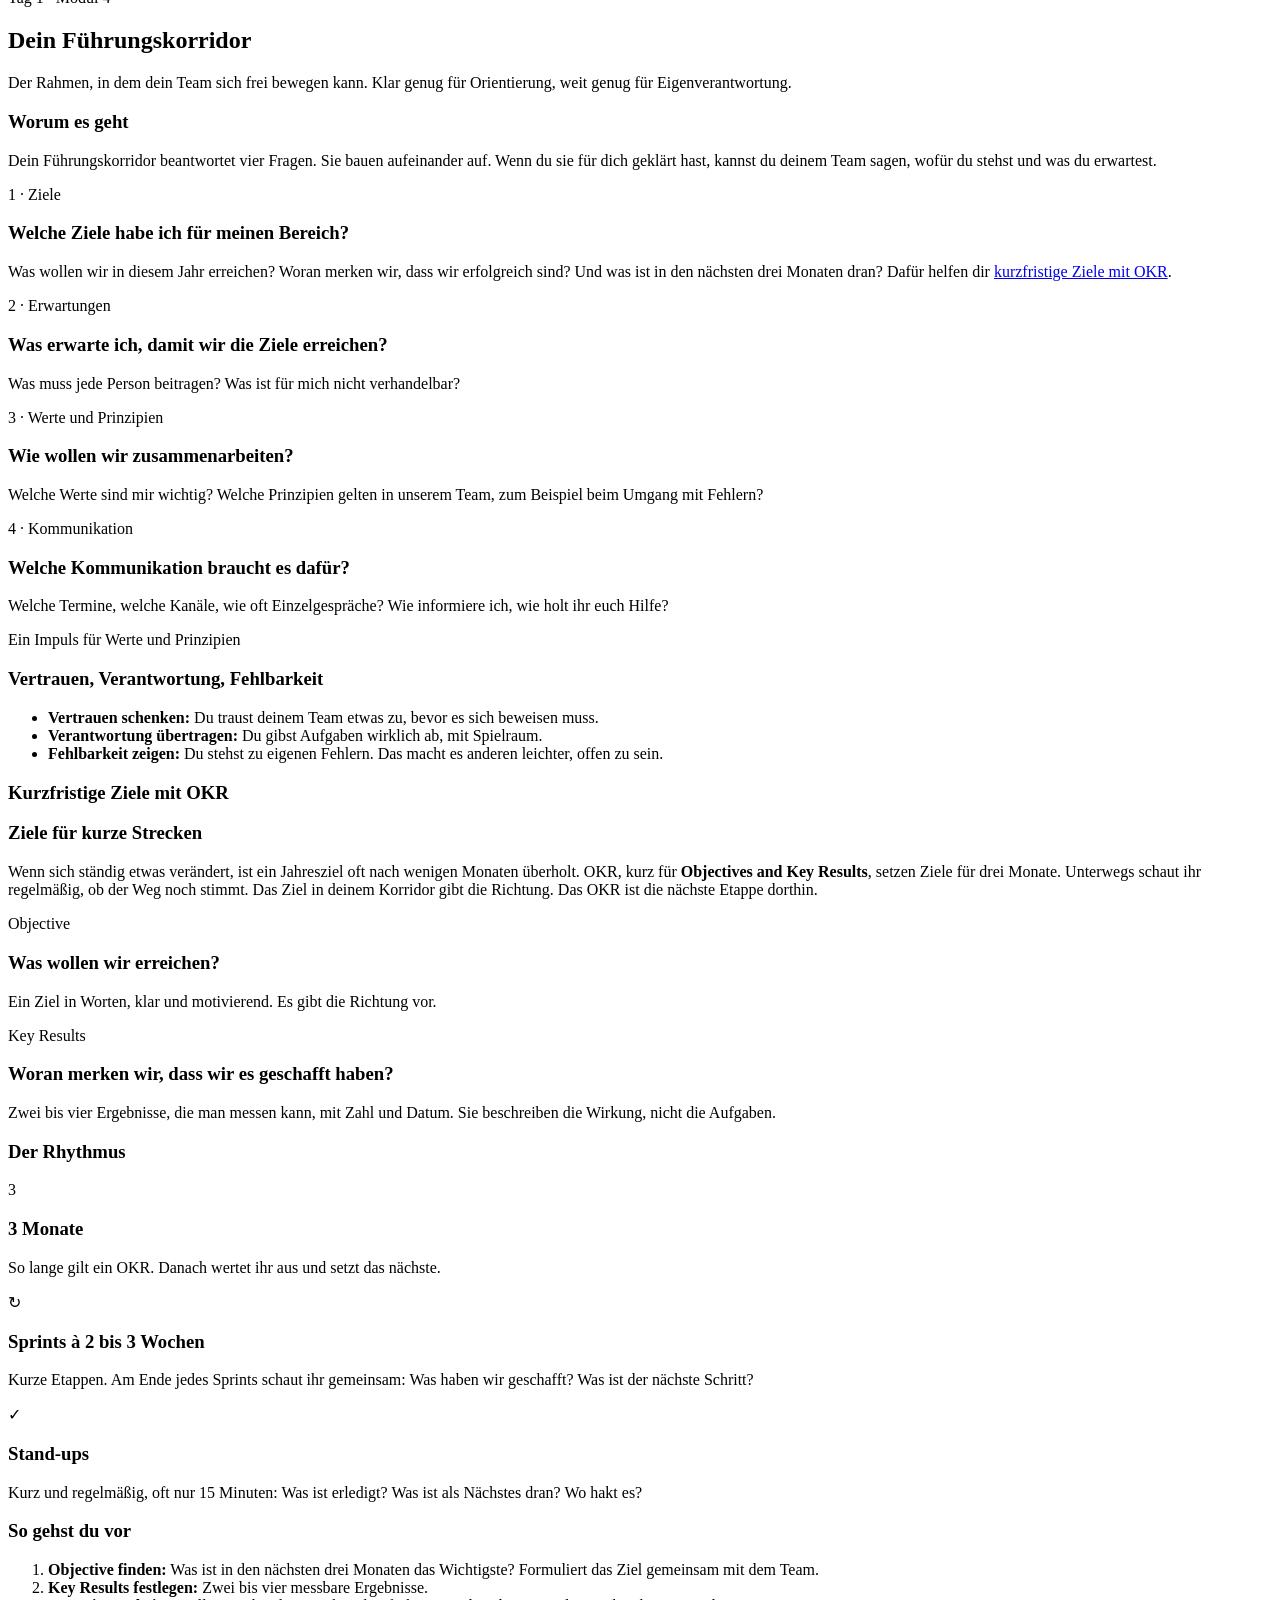
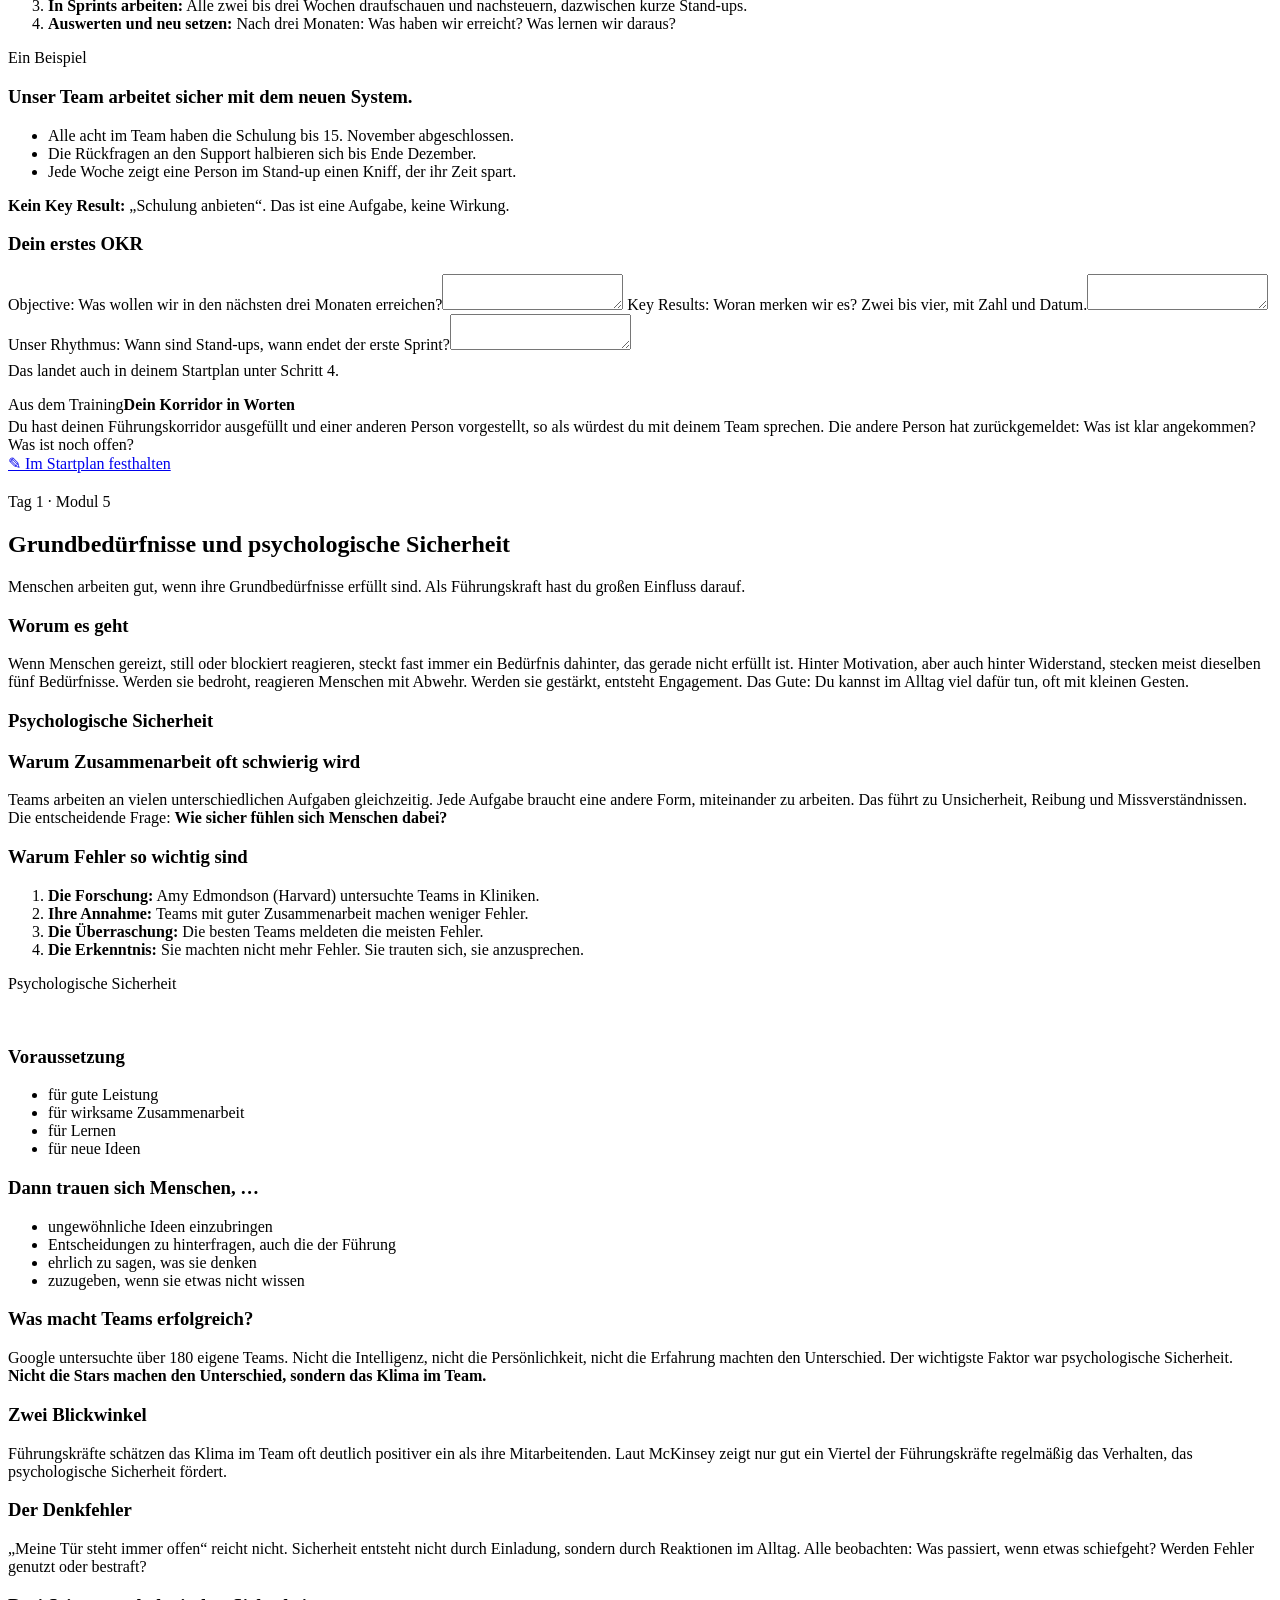
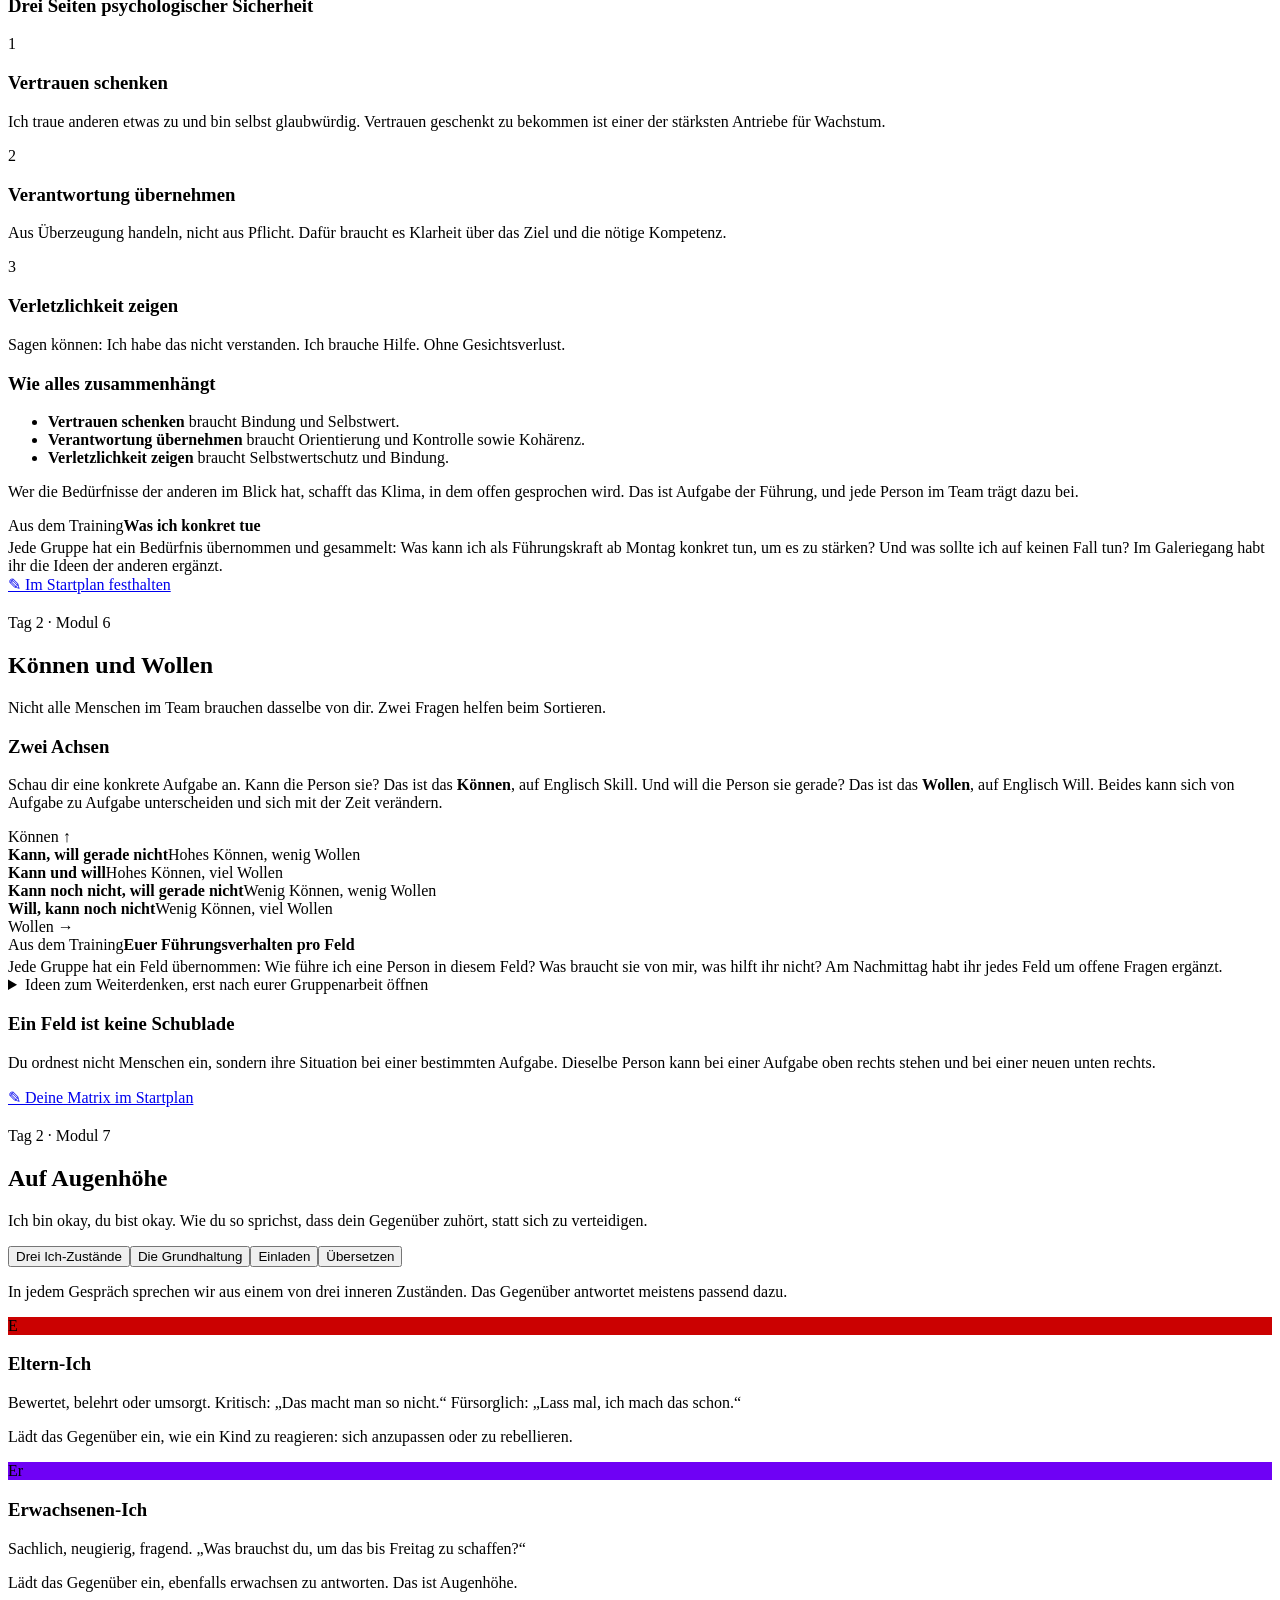
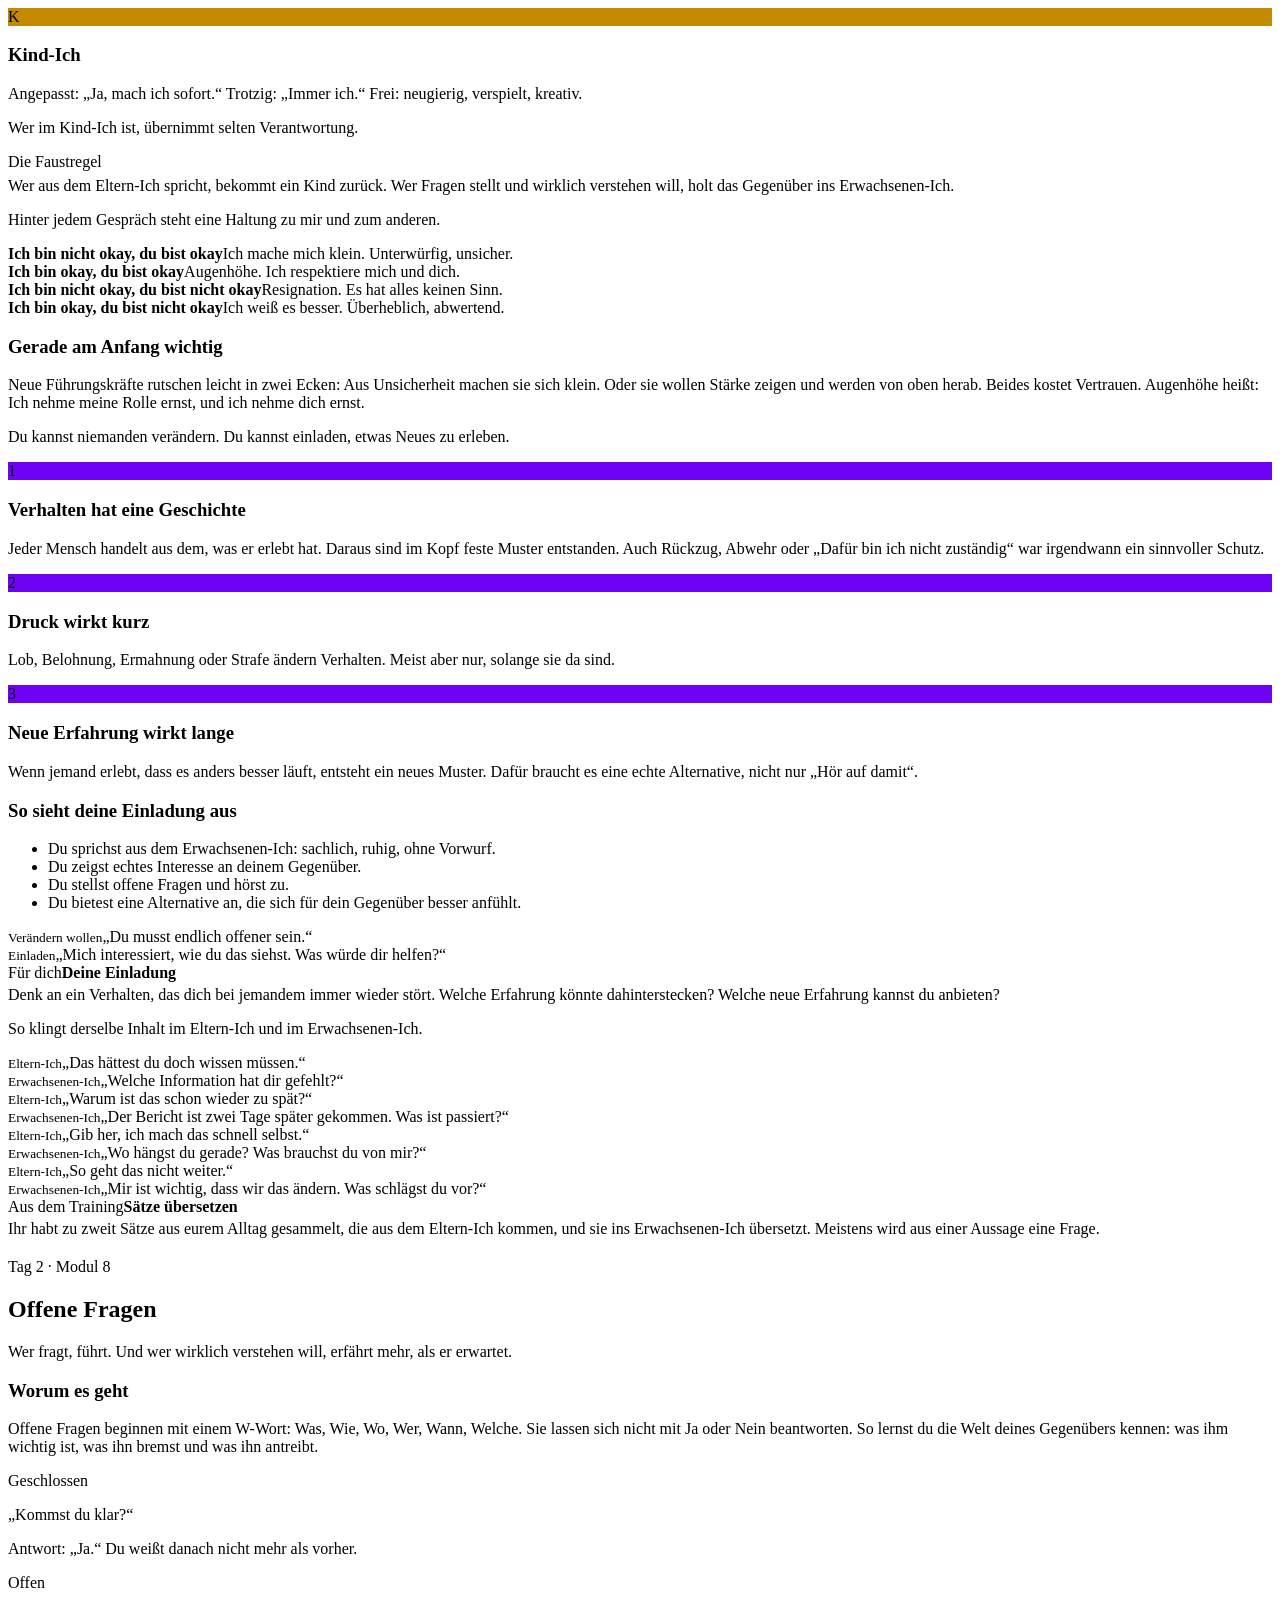
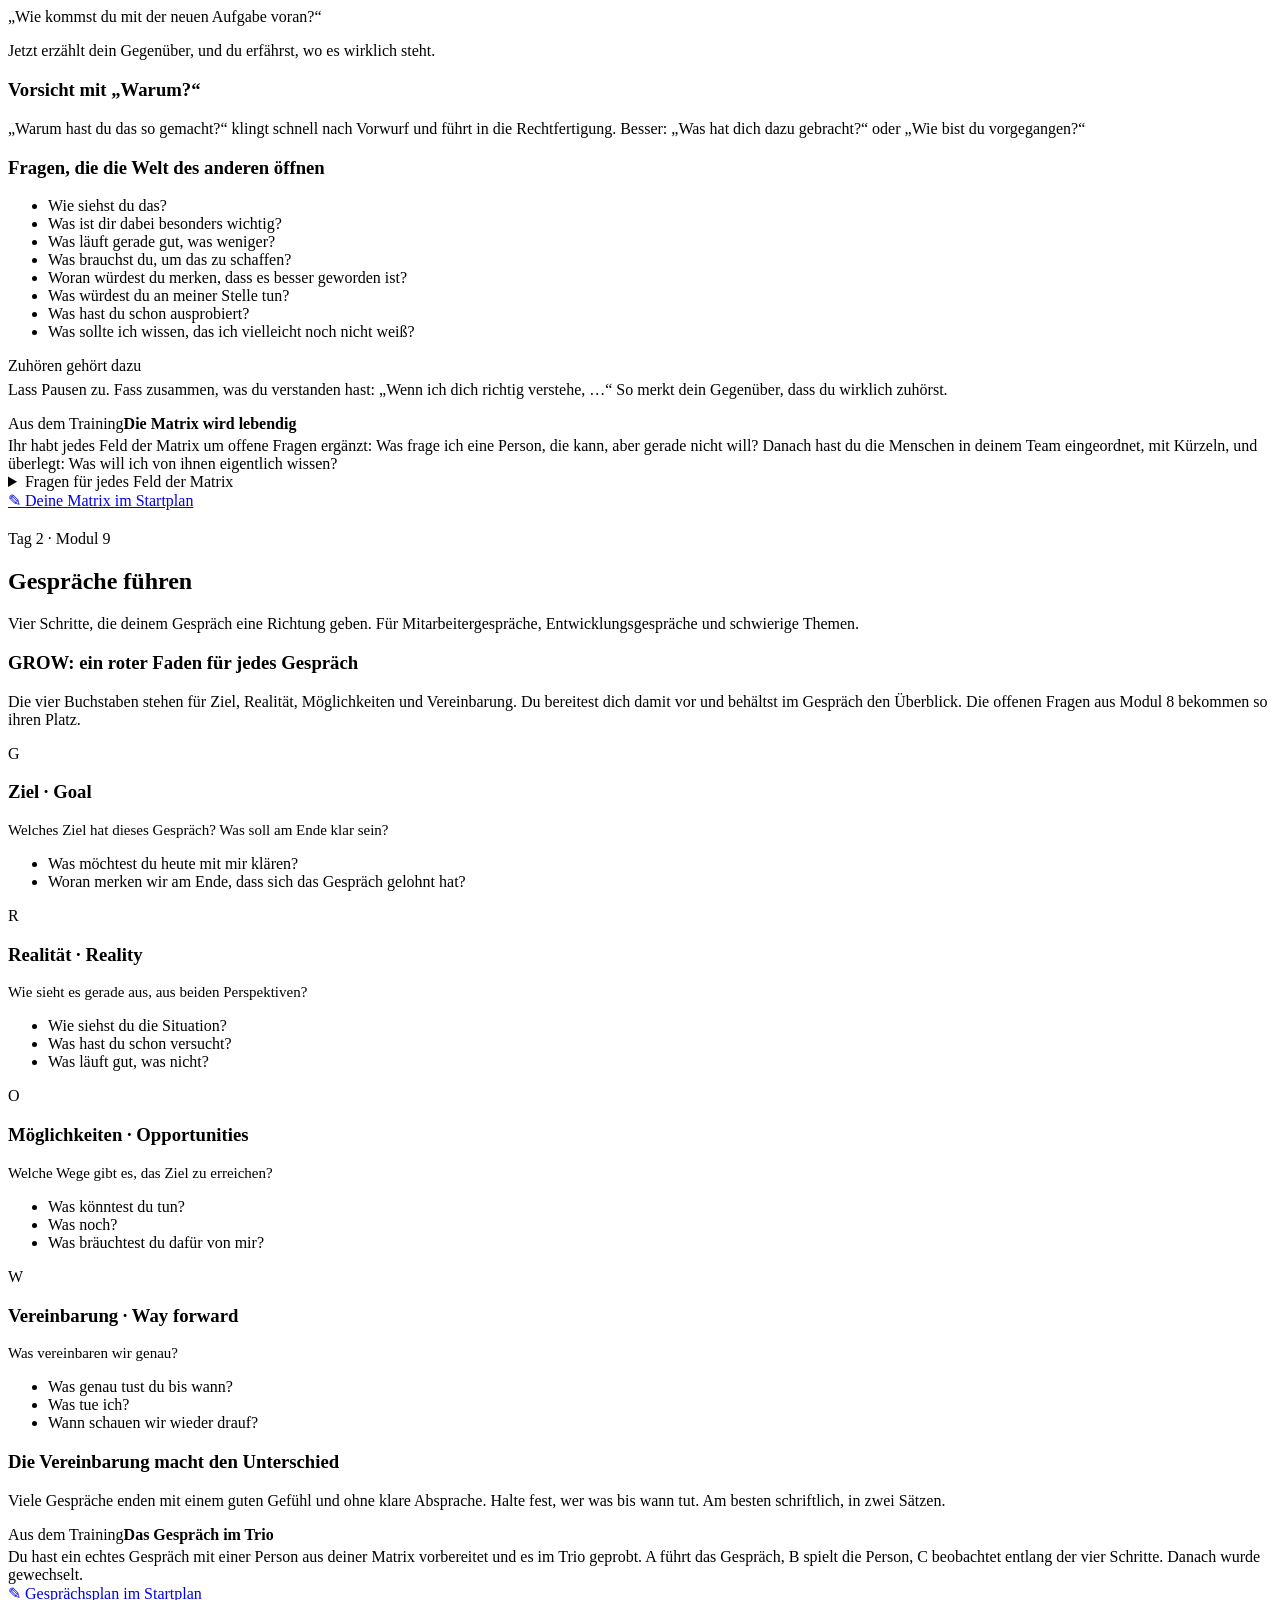
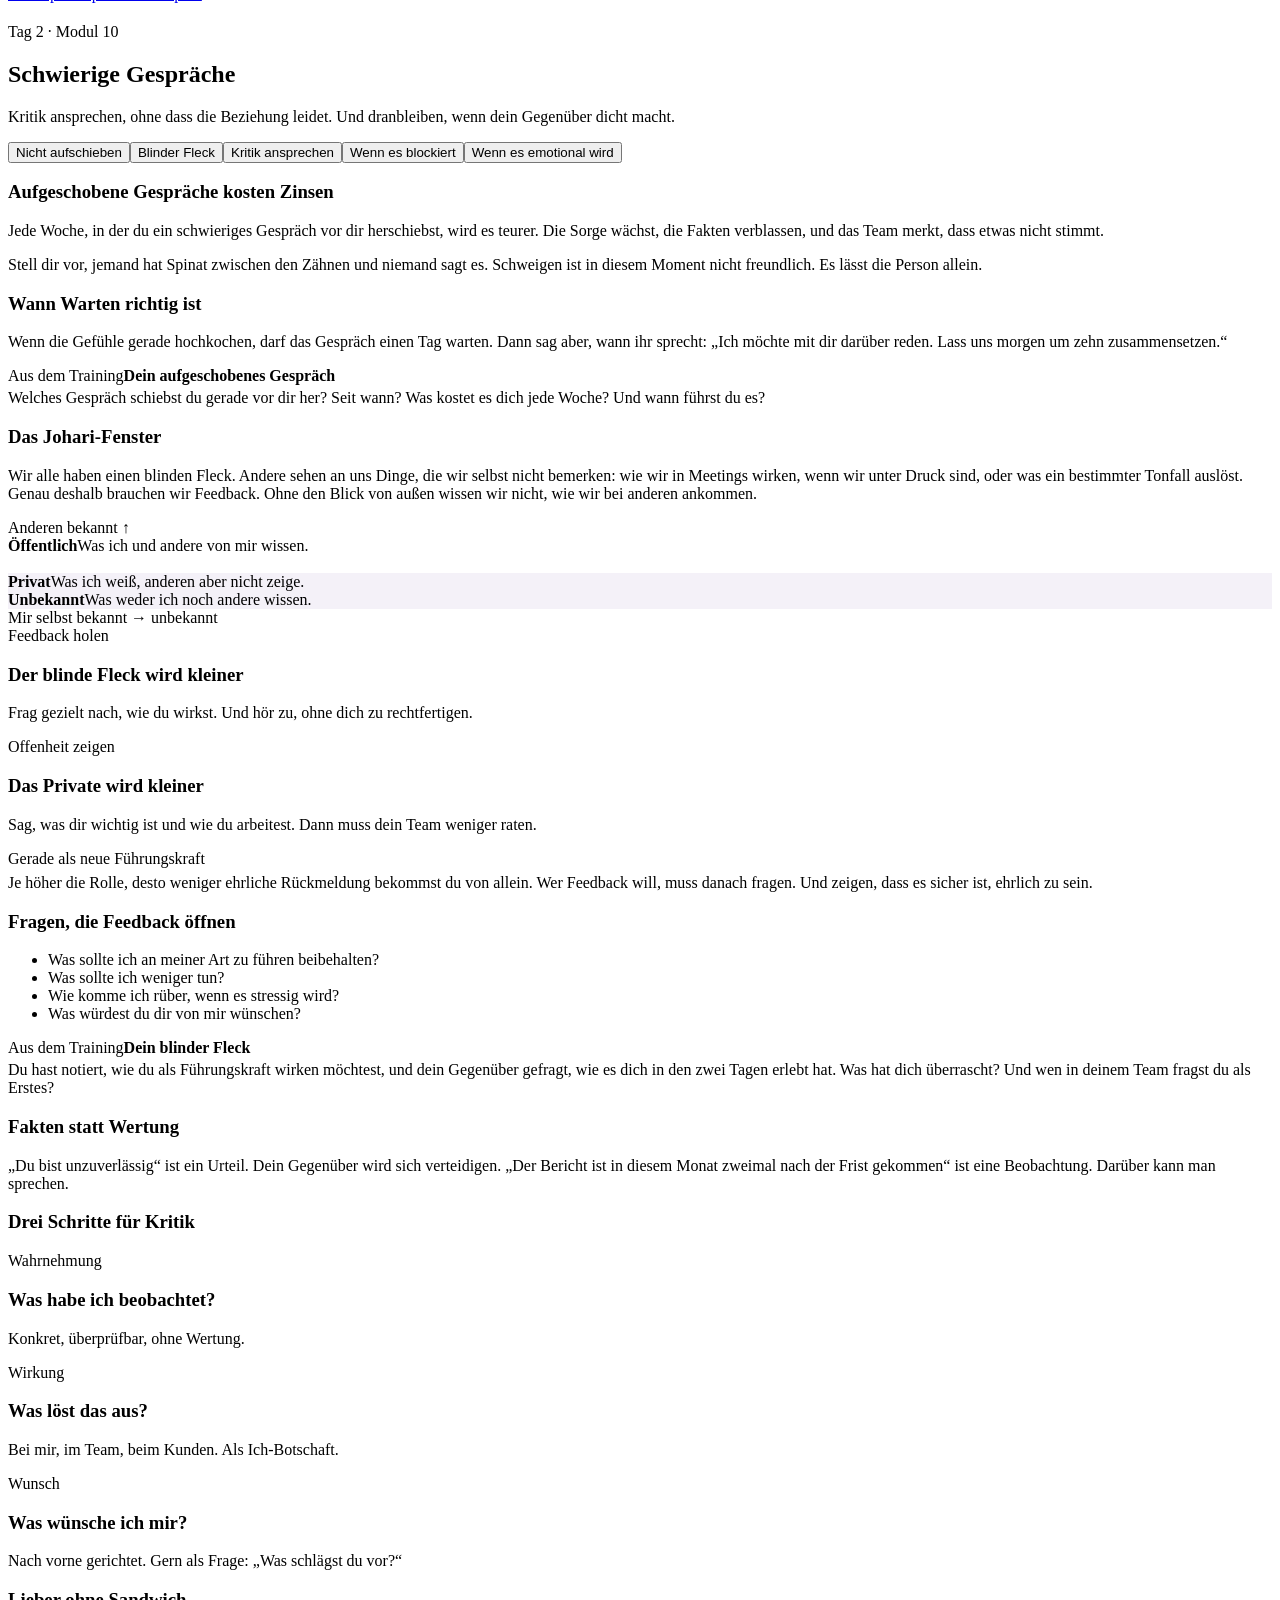
==== commit 5d31181f: "Ablauf Tag 2: GROW im Nachmittag Co-Authored-By: Claude Opus 5.5 <noreply@anthropic.com> Claude-Sess" ====
--- a/src/body.html
+++ b/src/body.html
@@ -119,7 +119,7 @@
     <tr class="pause"><td>10:45</td><td>Kaffeepause bis 11:00 Uhr</td></tr>
     <tr><td>11:00</td><td><b>Konflikte klären</b><small>Deine inneren Antreiber, wie Konflikte entstehen, Konfliktarten und Fälle aus dem Führungsalltag</small></td></tr>
     <tr class="pause"><td>12:30</td><td>Mittagspause bis 13:30 Uhr</td></tr>
-    <tr><td>13:30</td><td><b>Konflikte ansprechen</b><small>Dein Konfliktstil, früh reagieren und das Konfliktgespräch im Trio</small></td></tr>
+    <tr><td>13:30</td><td><b>Konflikte ansprechen</b><small>Dein Konfliktstil, früh reagieren, Gespräche vorbereiten mit GROW und das Konfliktgespräch im Trio</small></td></tr>
     <tr class="pause"><td>15:00</td><td>Kaffeepause bis 15:15 Uhr</td></tr>
     <tr><td>15:15</td><td><b>Deine offenen Fragen und Abschluss</b></td></tr>
     <tr><td>16:00</td><td><b>Ende</b></td></tr>
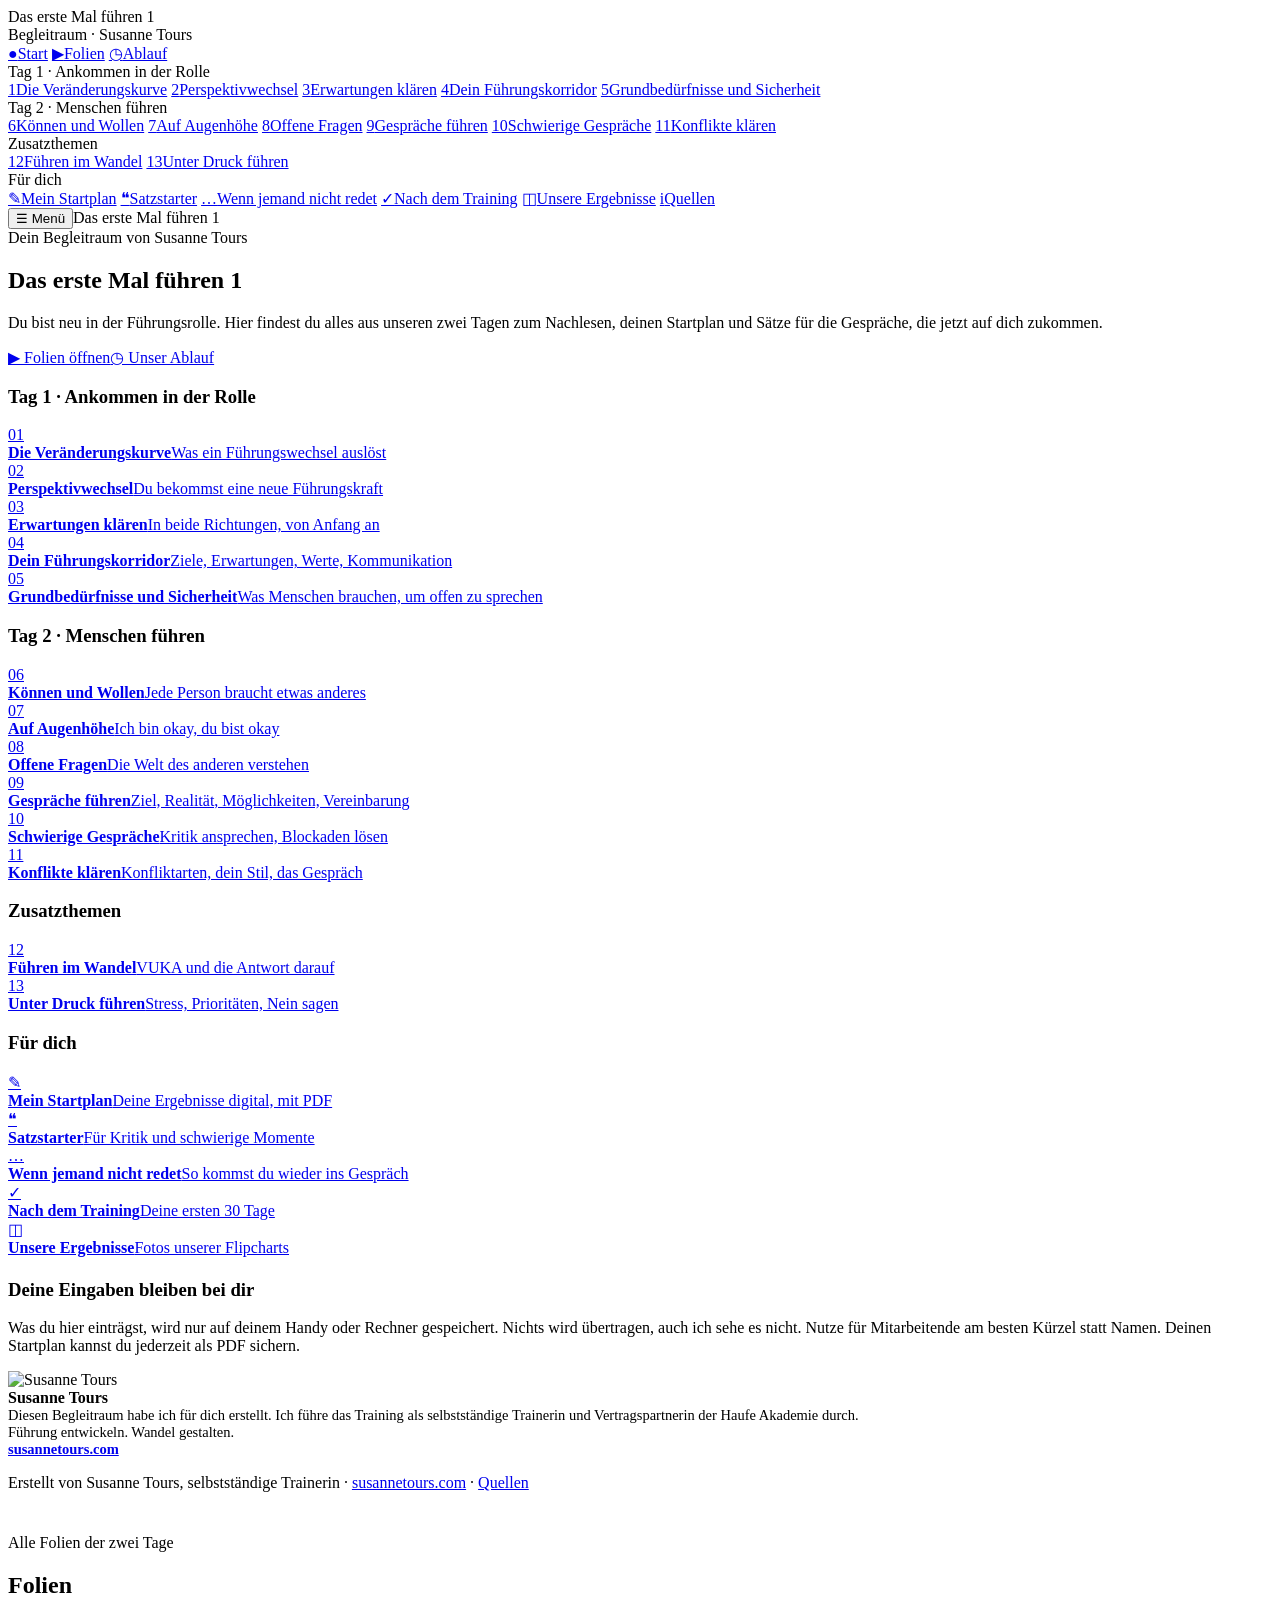
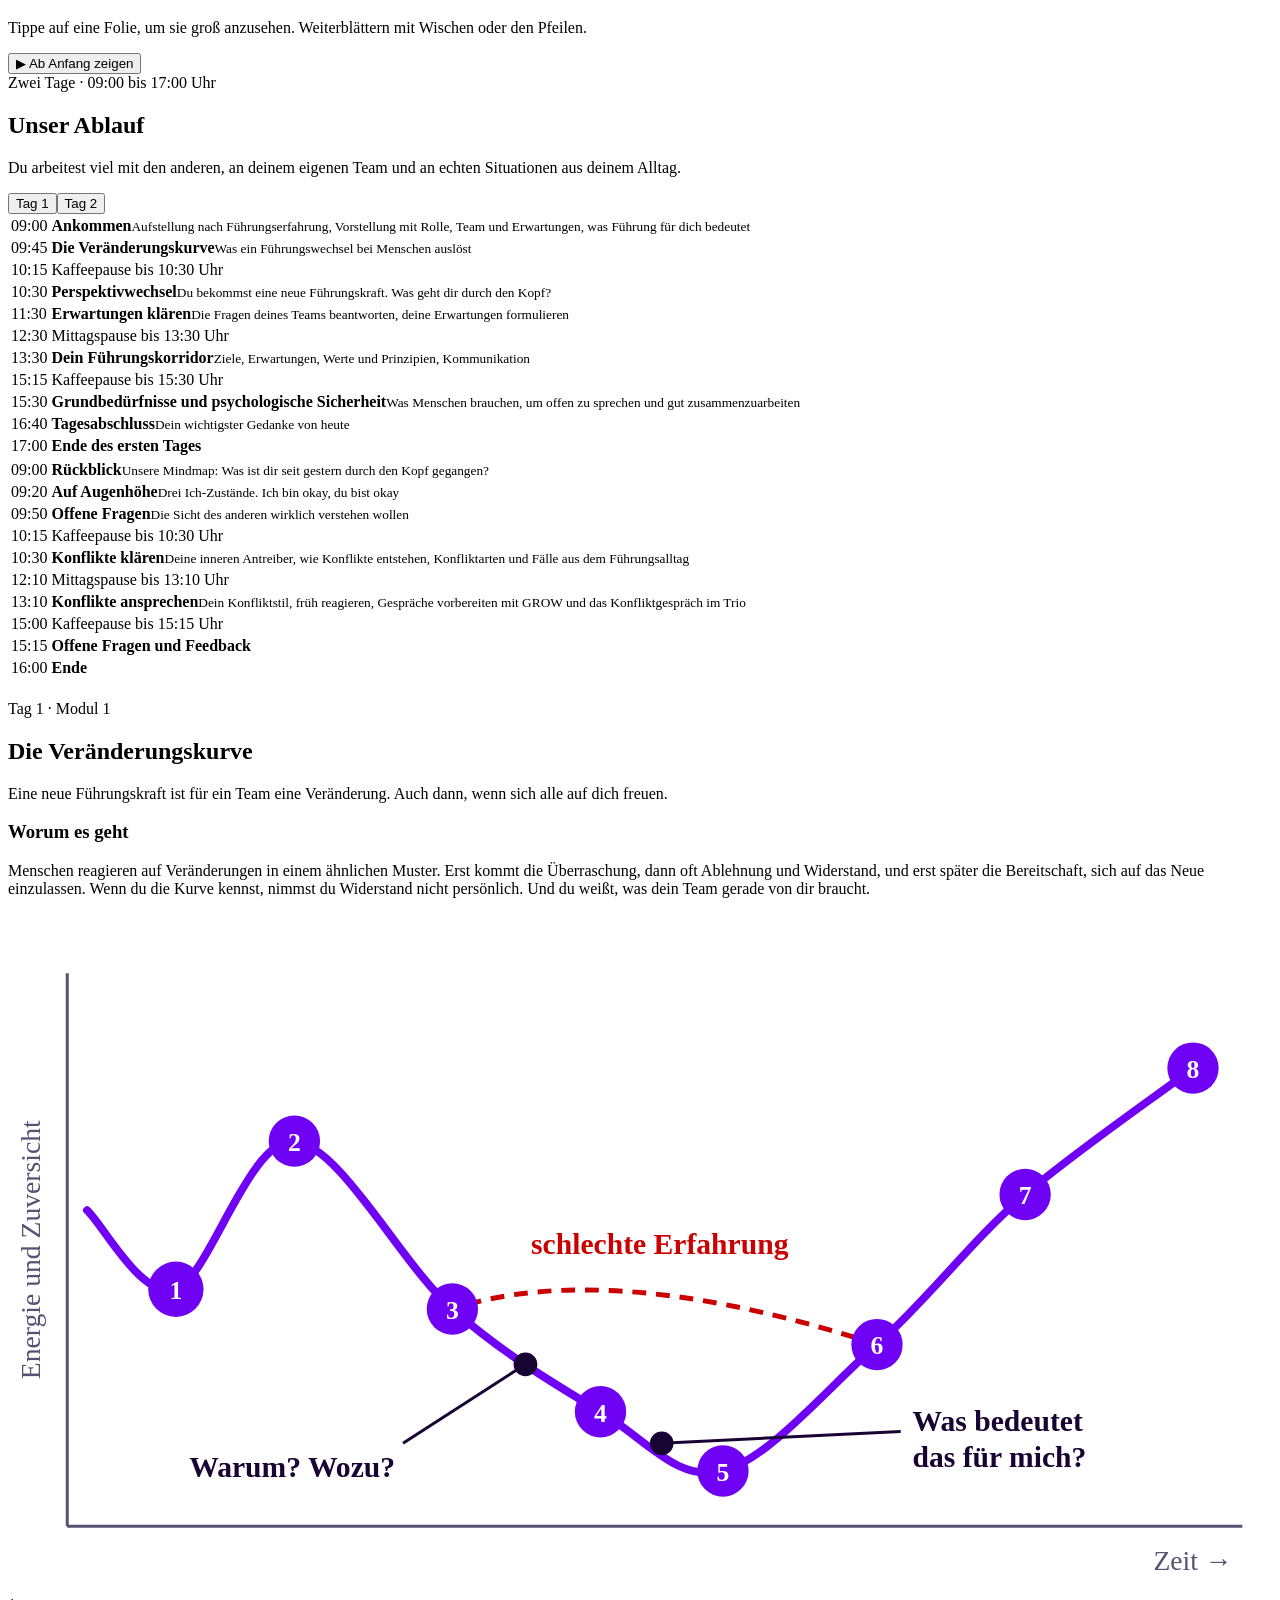
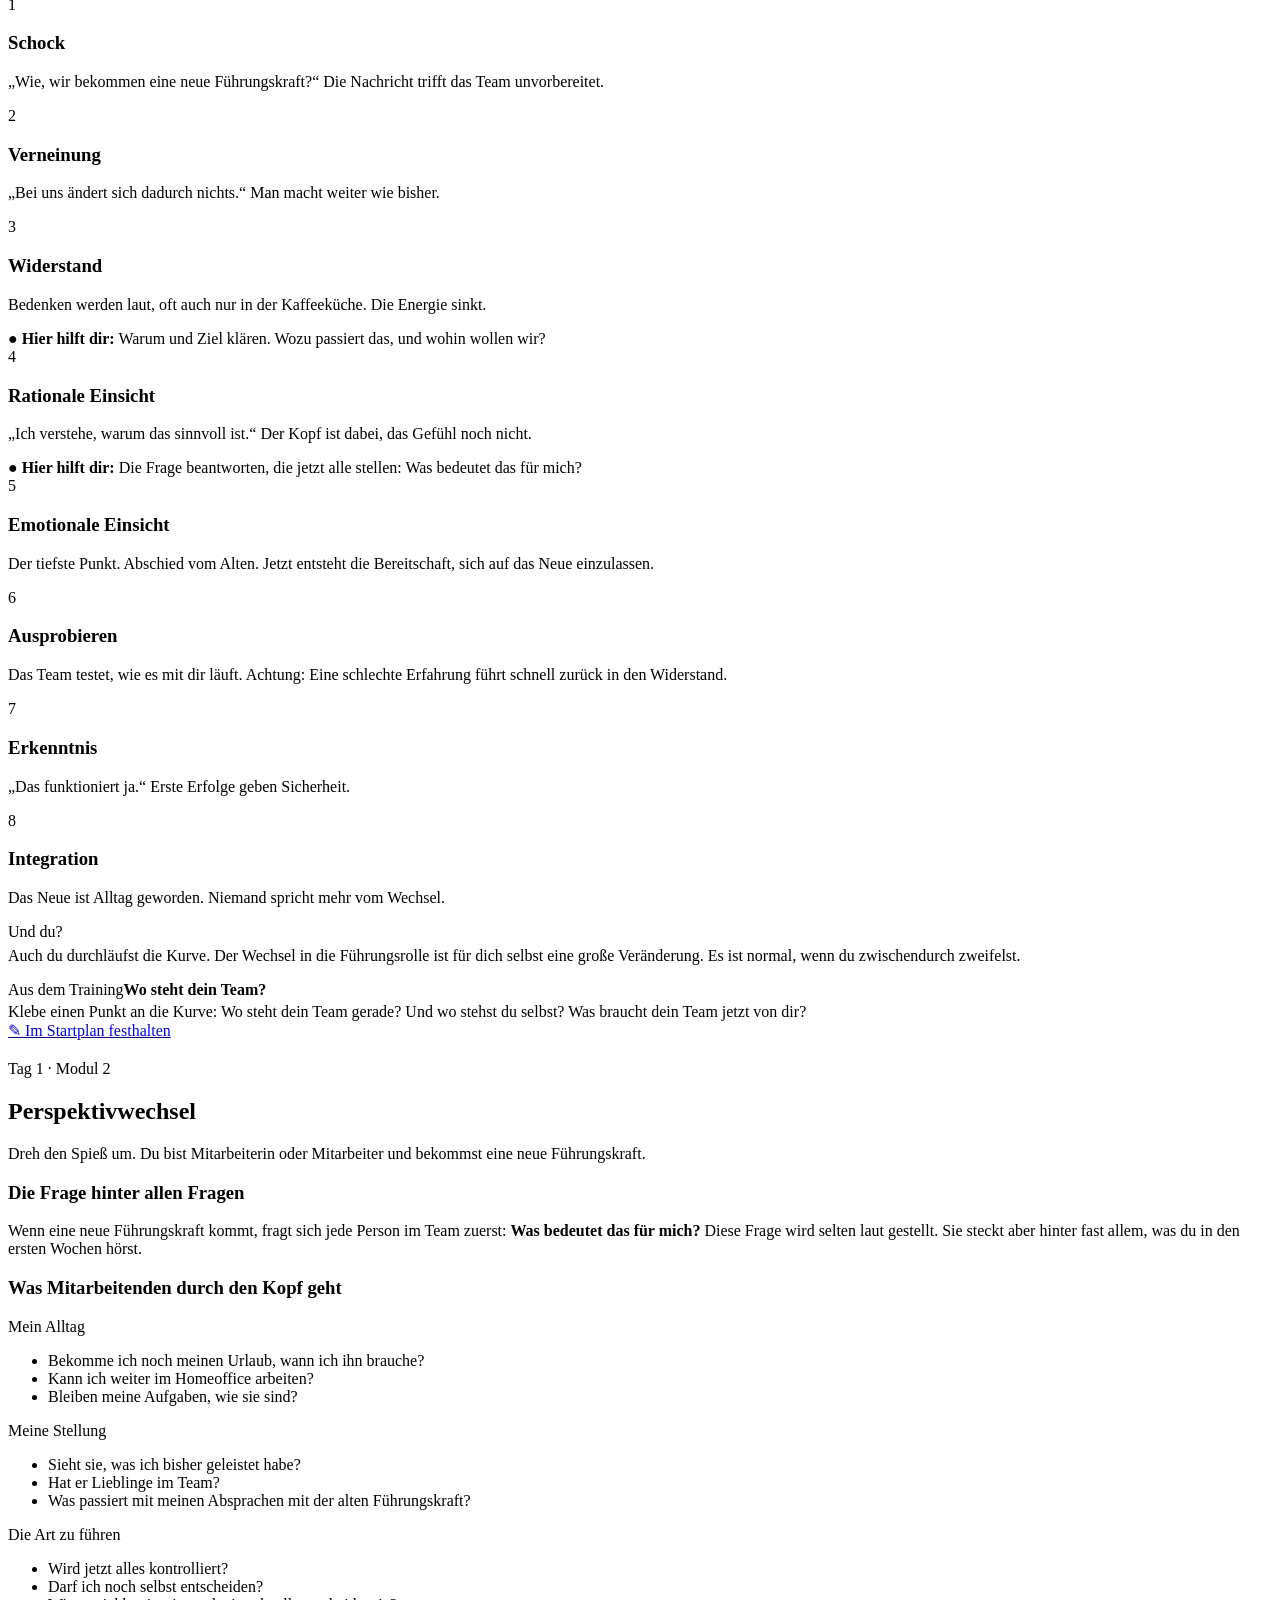
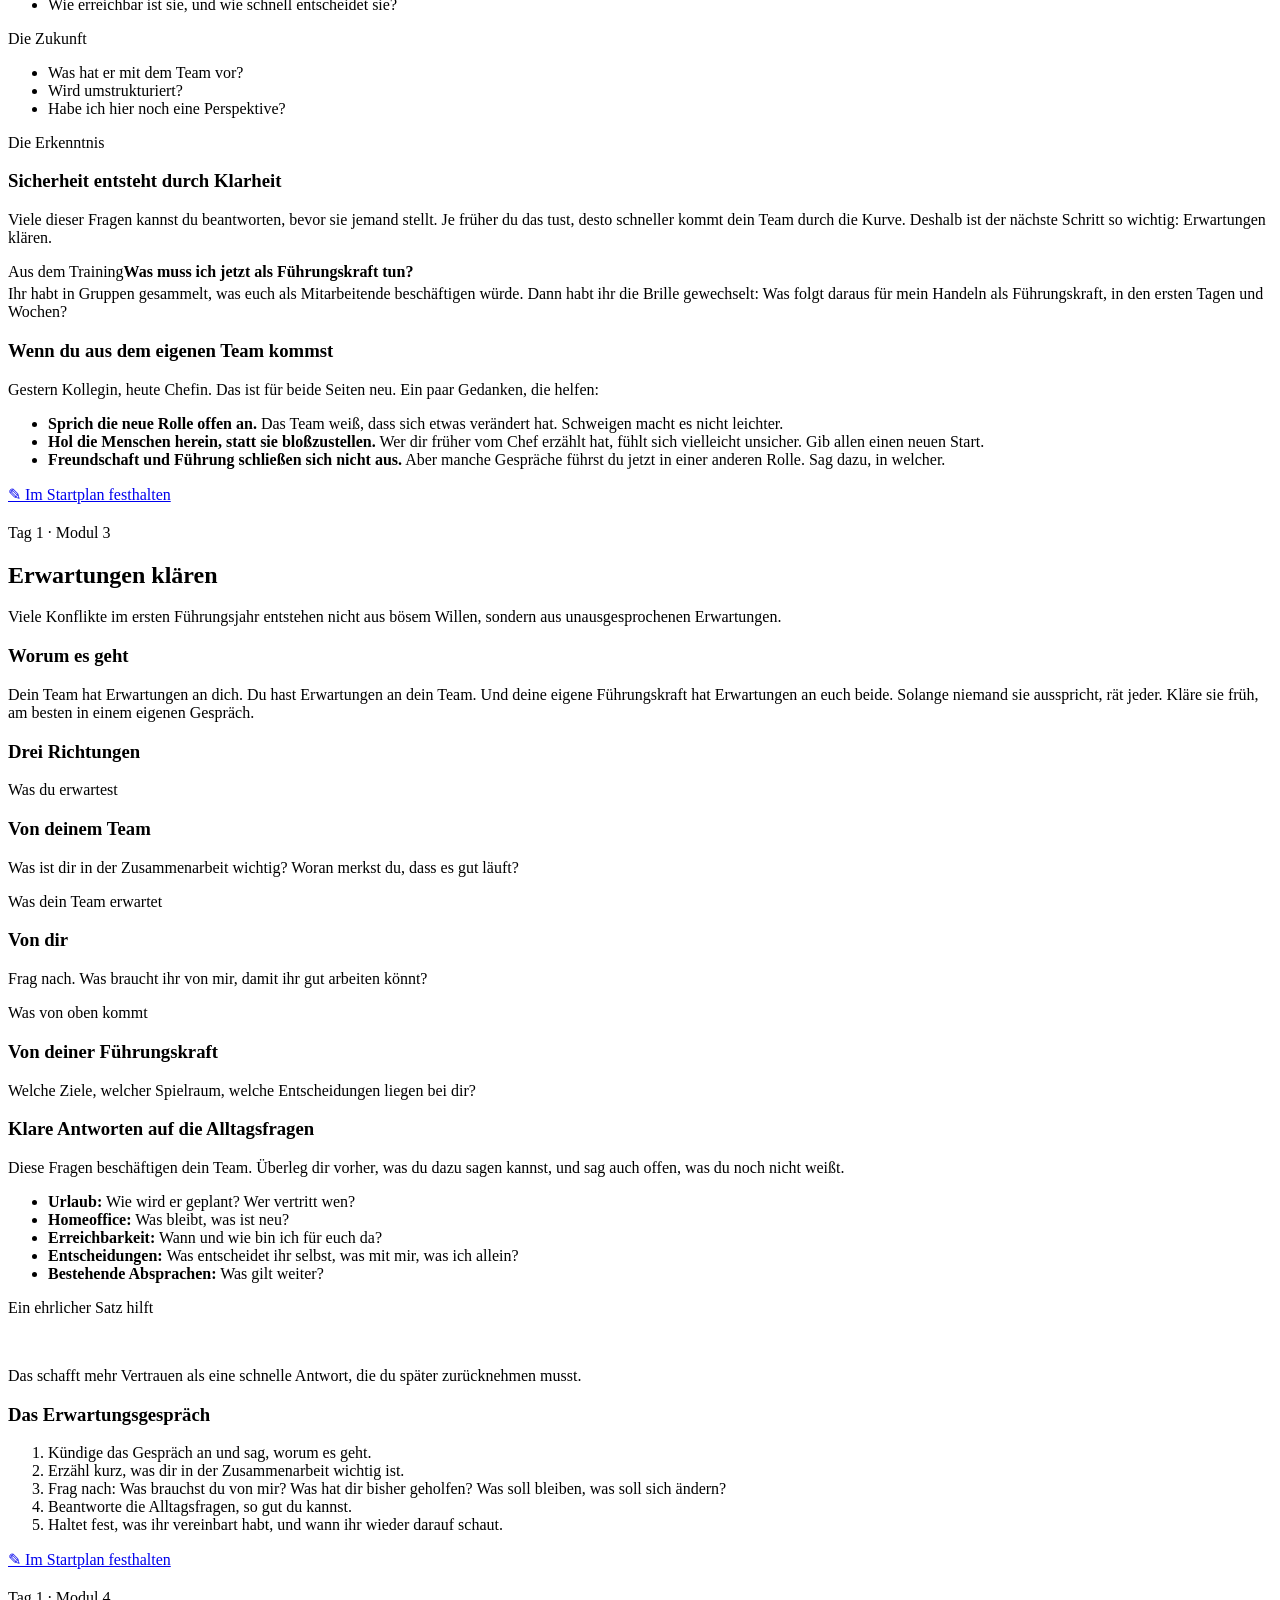
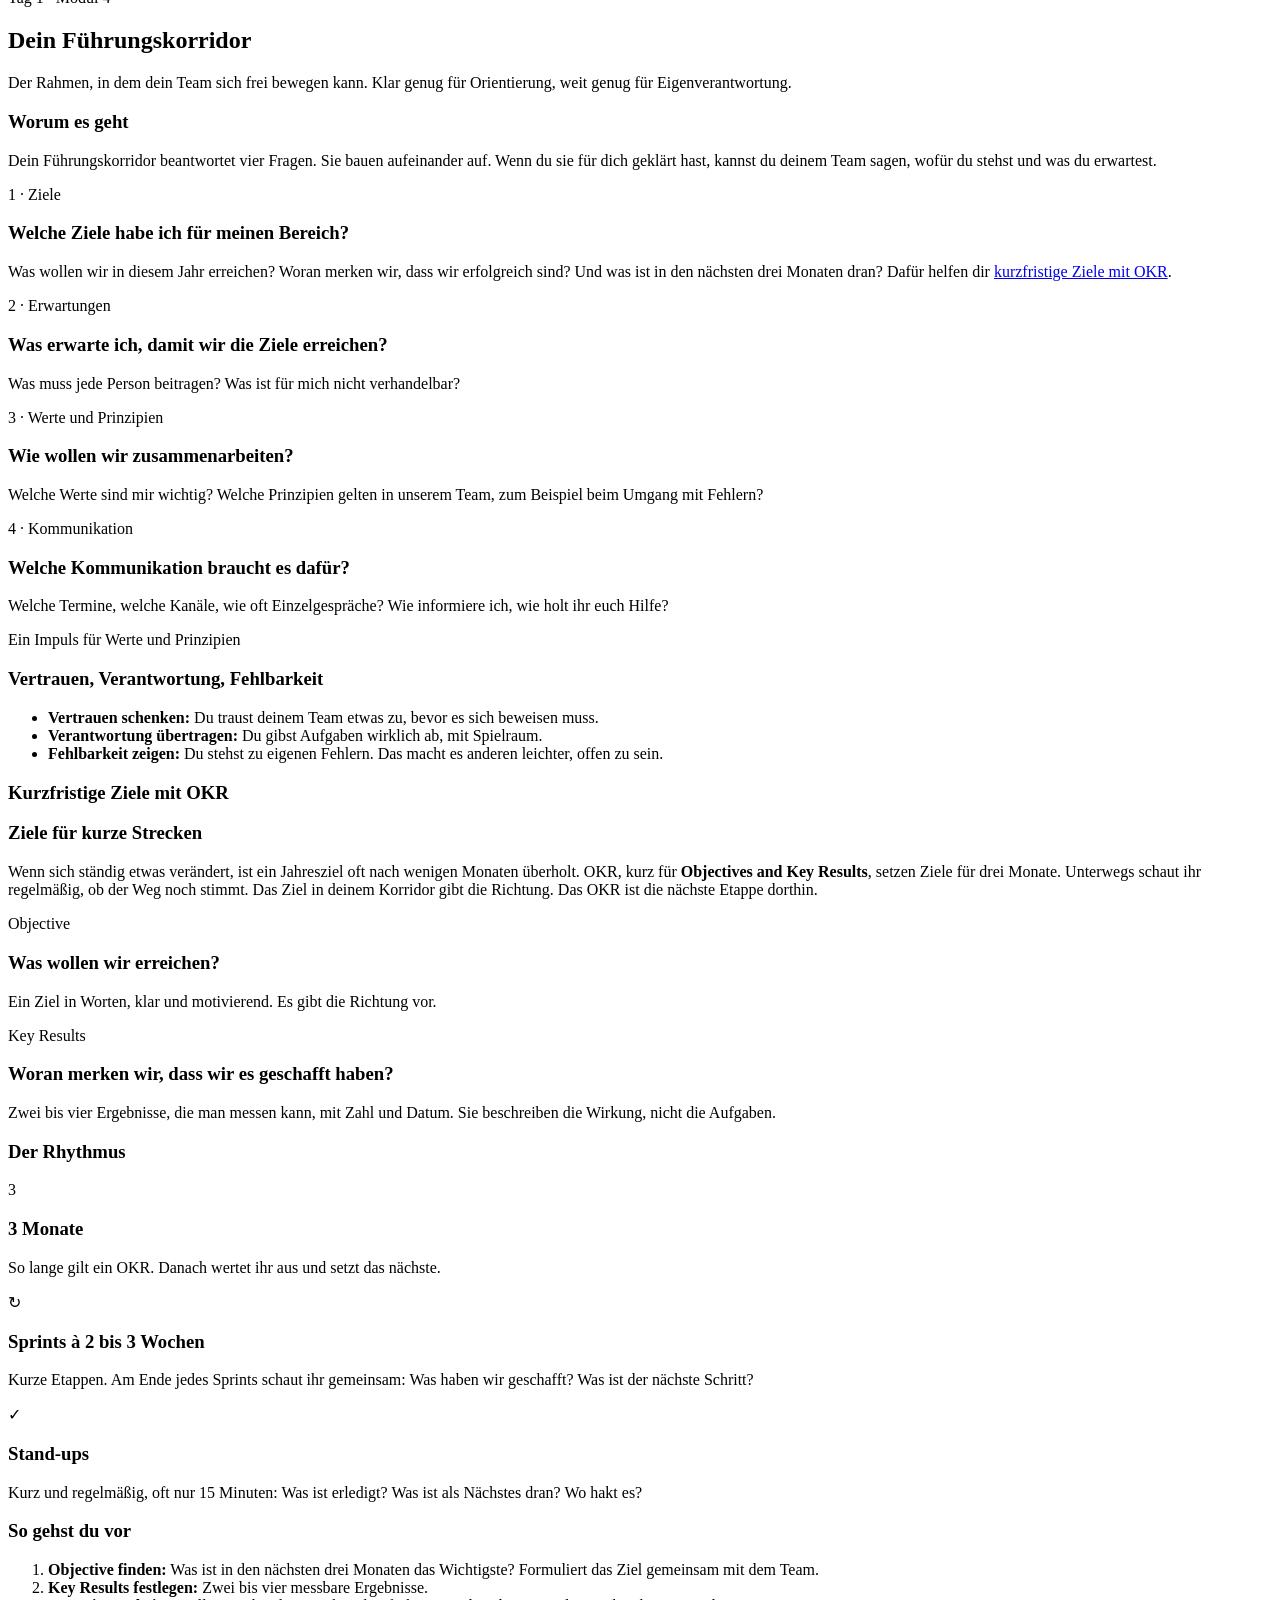
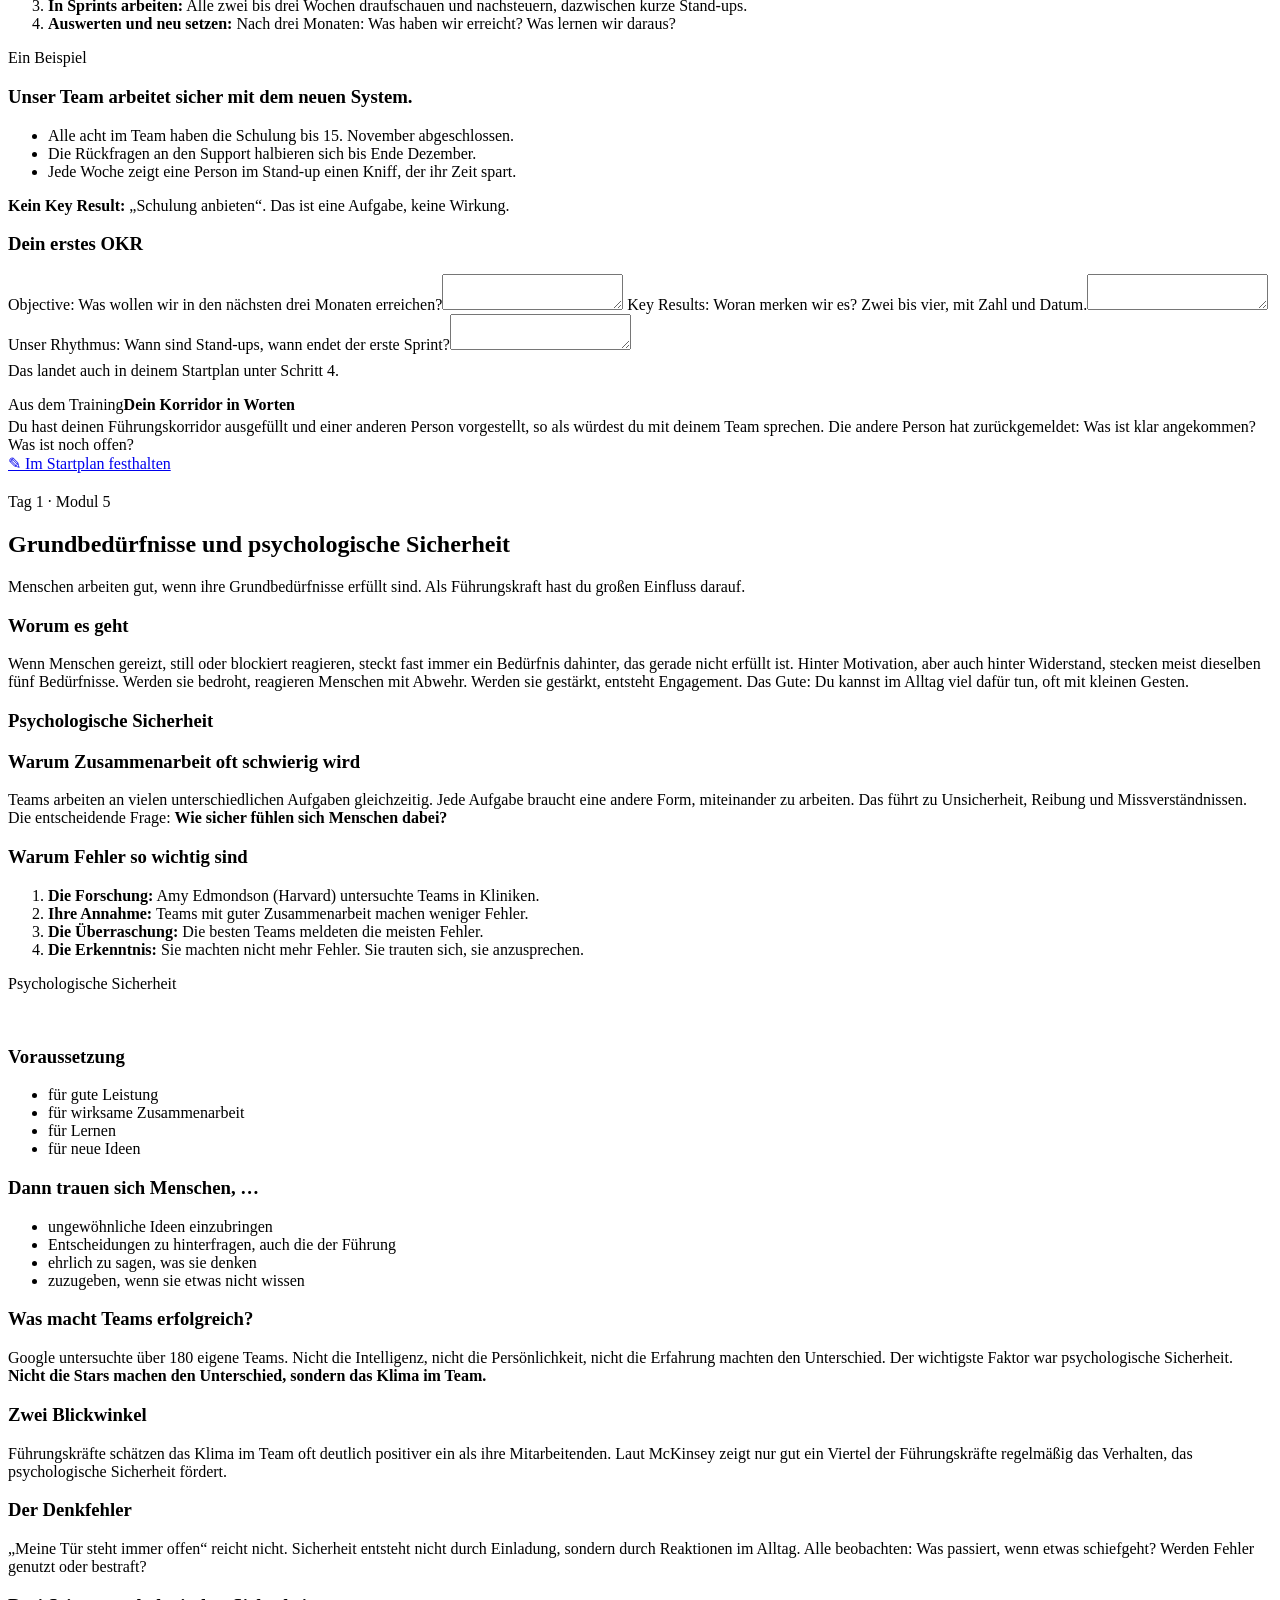
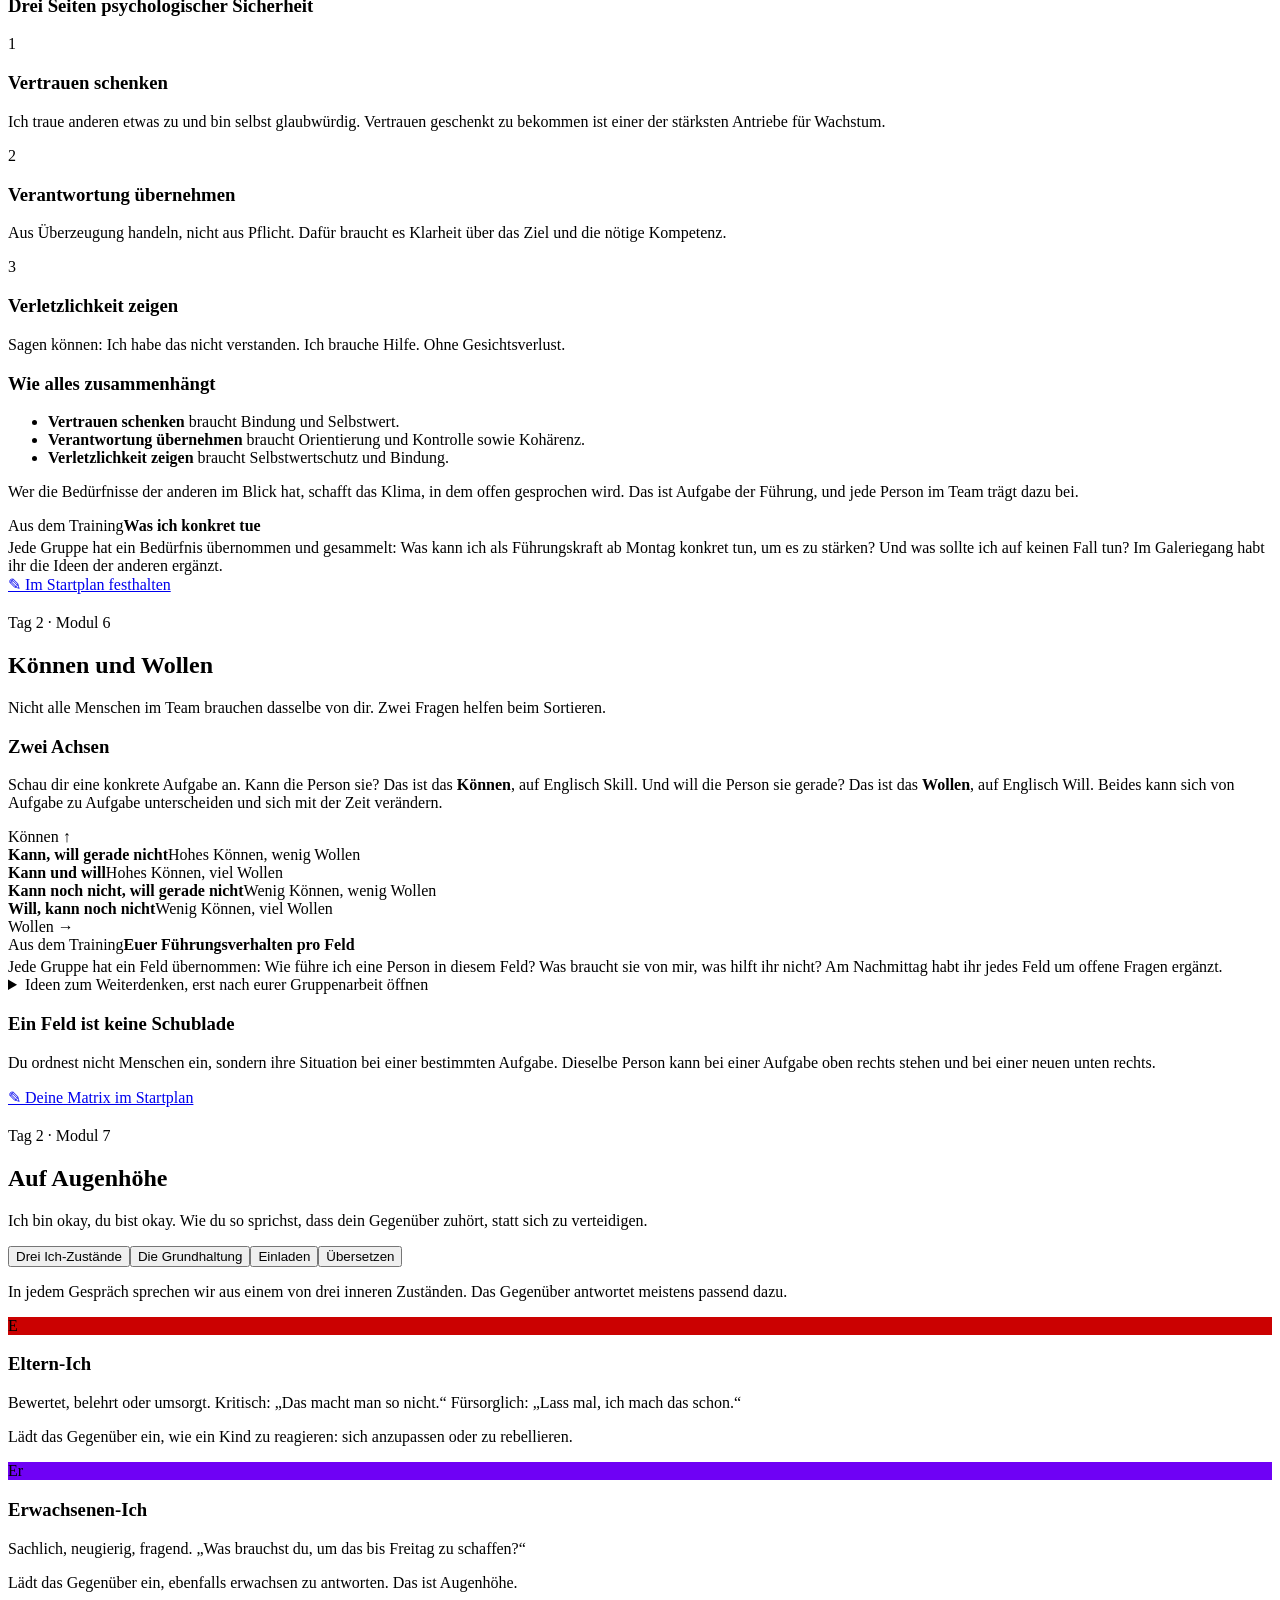
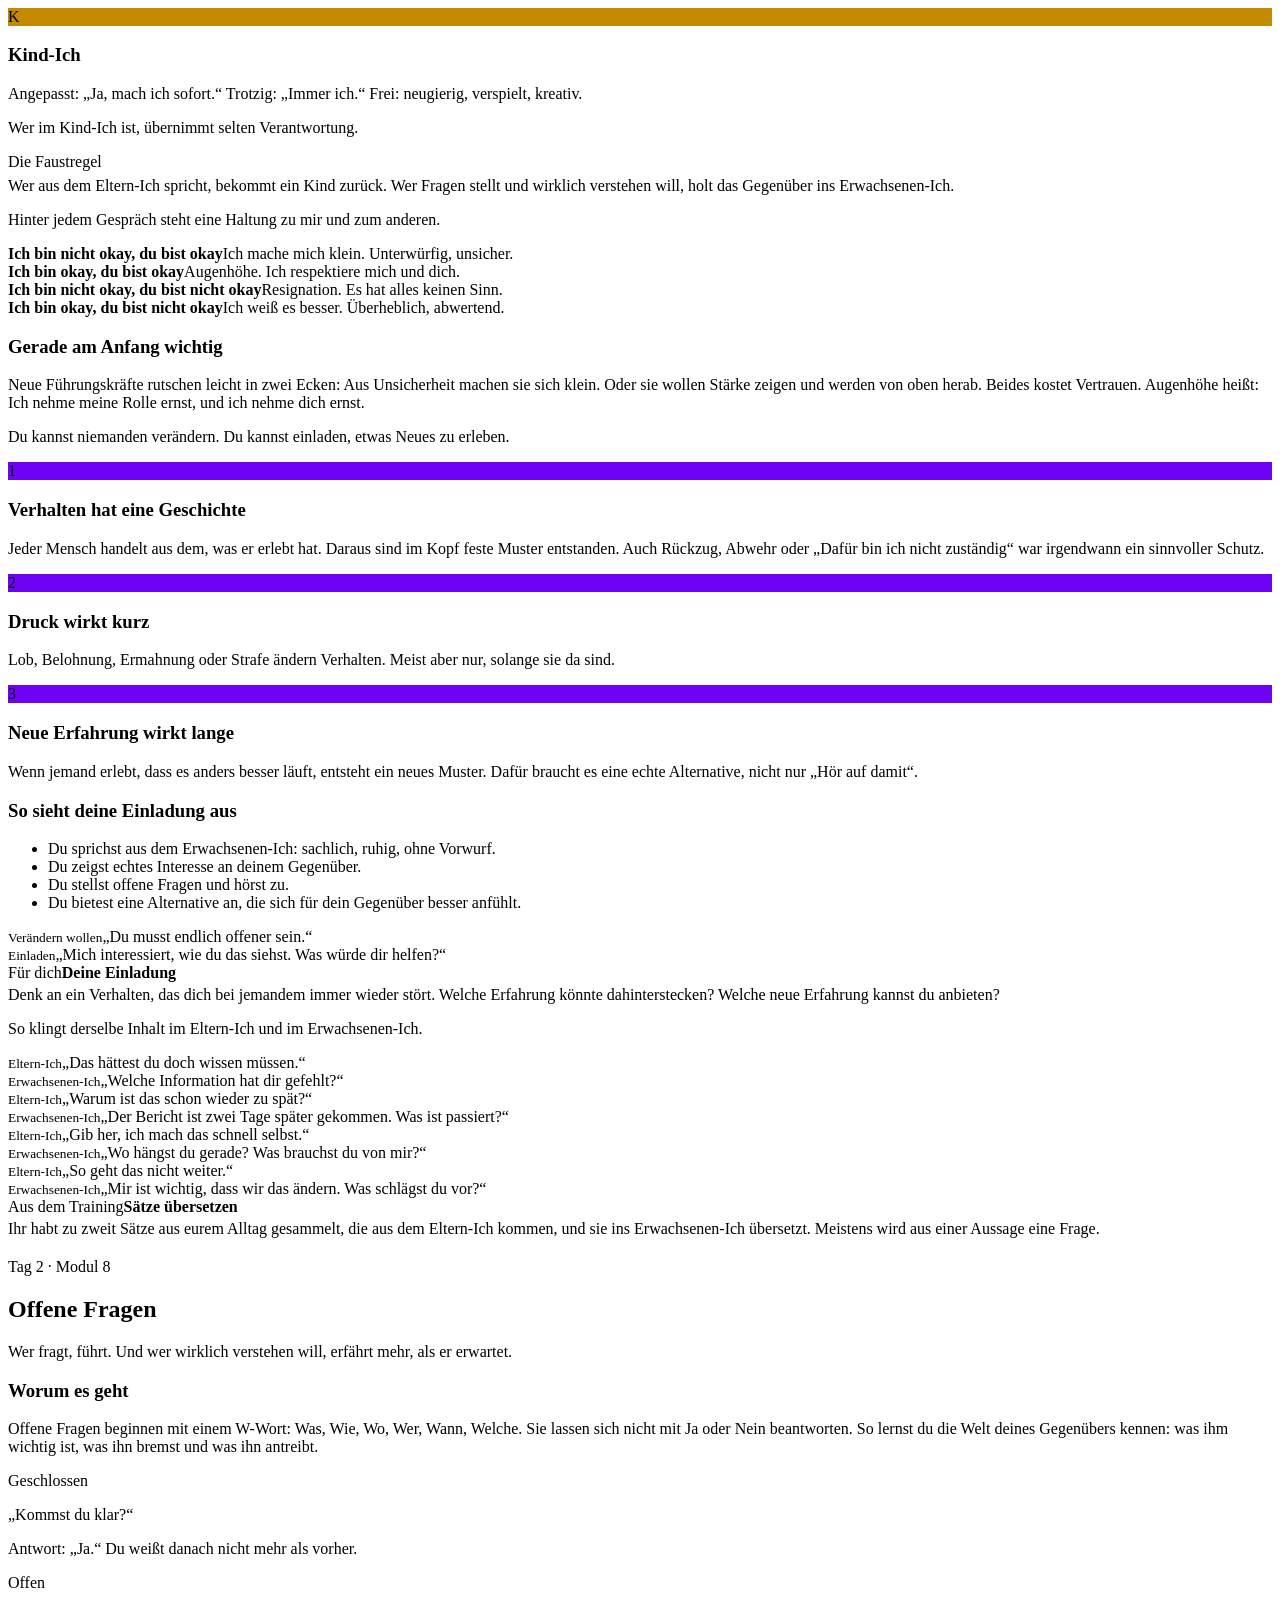
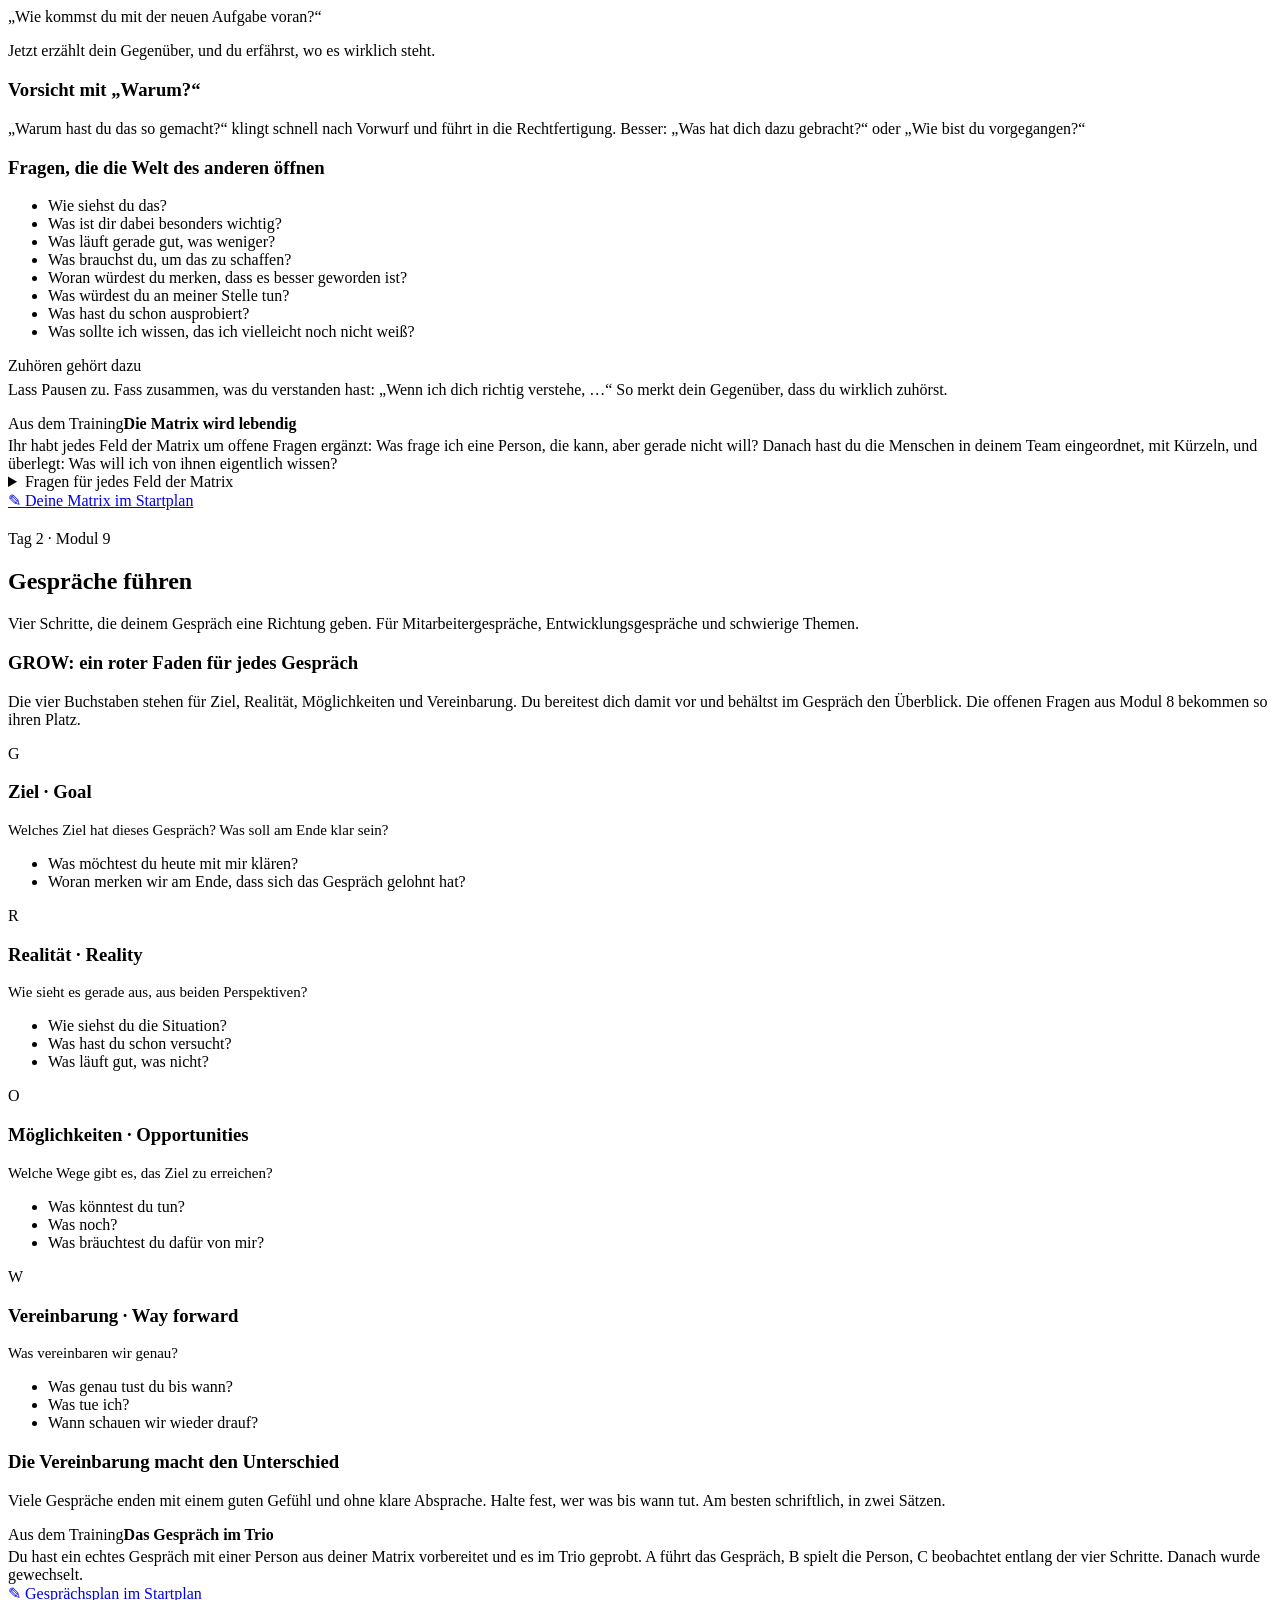
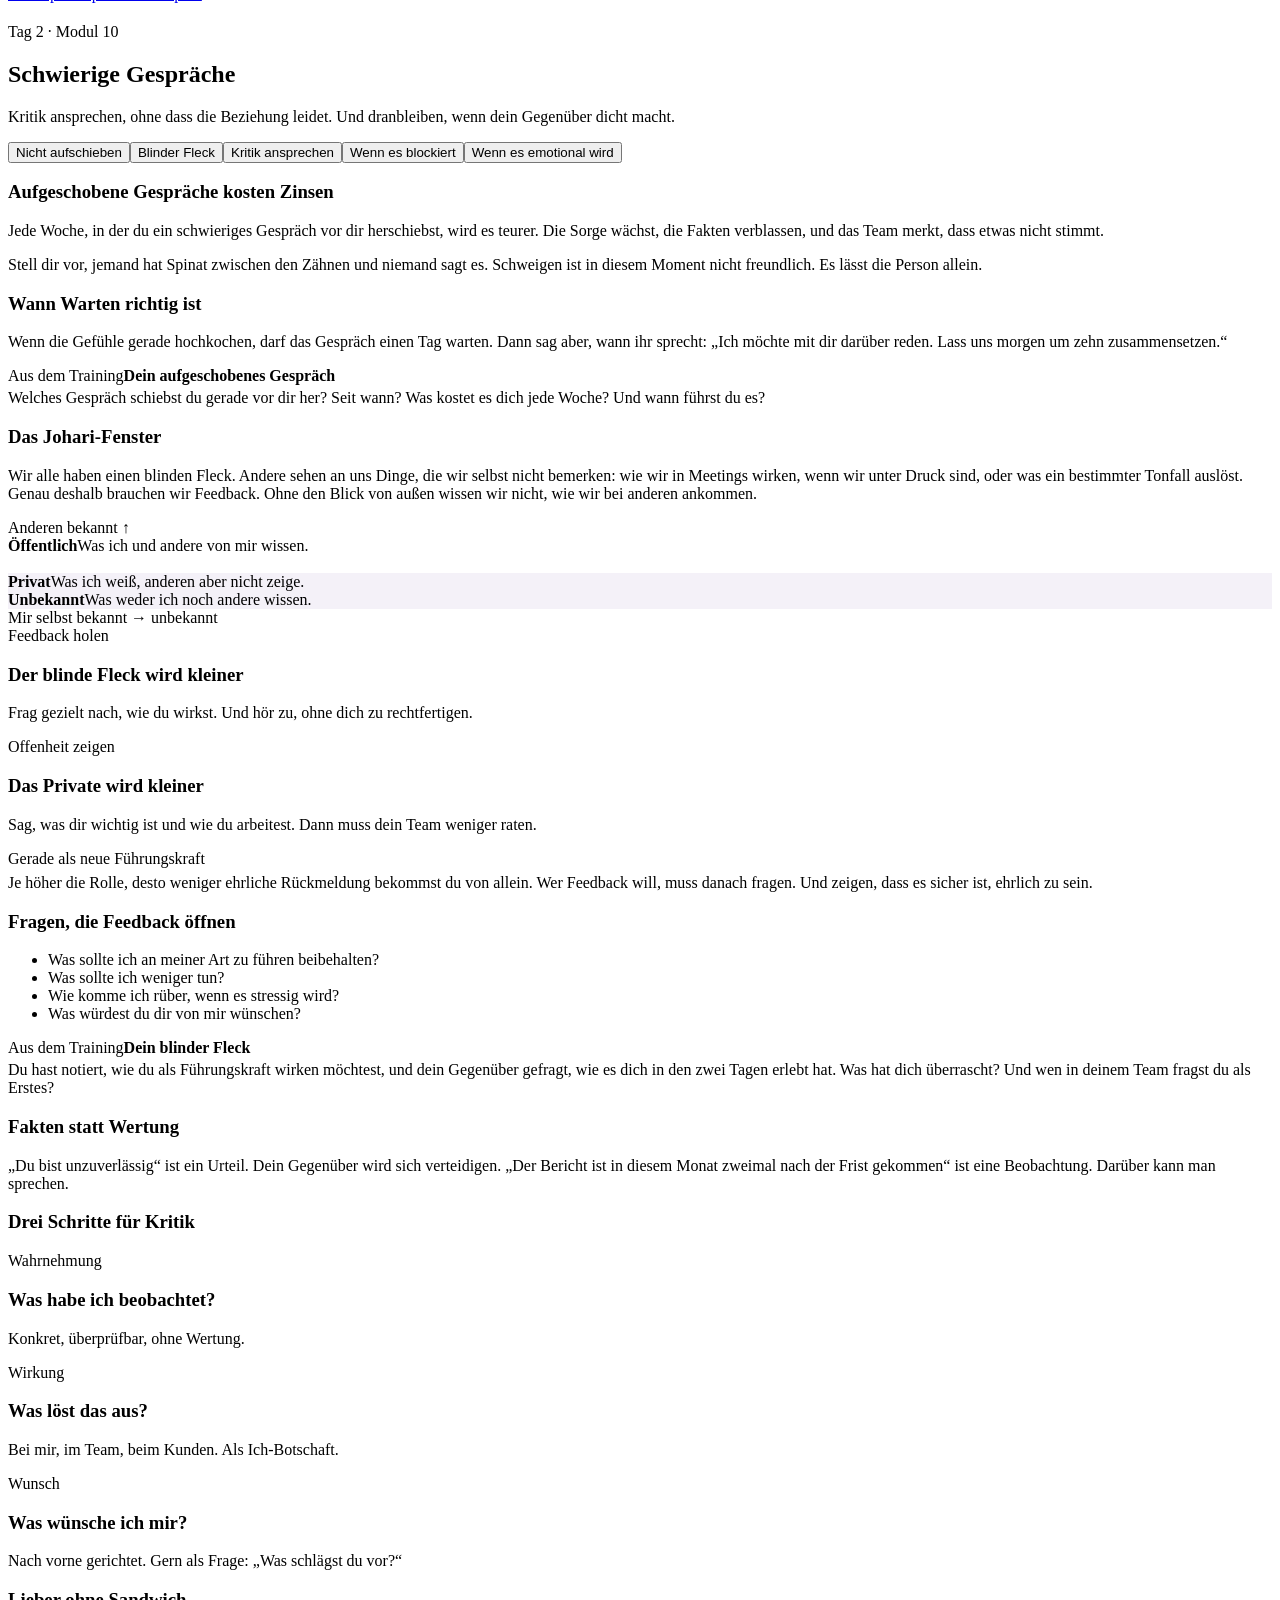
==== commit 6d5b701c: "Ablauf Tag 2: neue Zeiten Co-Authored-By: Claude Opus 5.5 <noreply@anthropic.com> Claude-Session: ht" ====
--- a/src/body.html
+++ b/src/body.html
@@ -114,14 +114,14 @@
   <div class="sub" id="sub-t2">
   <table class="agenda">
     <tr><td>09:00</td><td><b>Rückblick</b><small>Unsere Mindmap: Was ist dir seit gestern durch den Kopf gegangen?</small></td></tr>
-    <tr><td>09:30</td><td><b>Auf Augenhöhe</b><small>Drei Ich-Zustände. Ich bin okay, du bist okay</small></td></tr>
-    <tr><td>10:15</td><td><b>Offene Fragen</b><small>Die Sicht des anderen wirklich verstehen wollen</small></td></tr>
-    <tr class="pause"><td>10:45</td><td>Kaffeepause bis 11:00 Uhr</td></tr>
-    <tr><td>11:00</td><td><b>Konflikte klären</b><small>Deine inneren Antreiber, wie Konflikte entstehen, Konfliktarten und Fälle aus dem Führungsalltag</small></td></tr>
-    <tr class="pause"><td>12:30</td><td>Mittagspause bis 13:30 Uhr</td></tr>
-    <tr><td>13:30</td><td><b>Konflikte ansprechen</b><small>Dein Konfliktstil, früh reagieren, Gespräche vorbereiten mit GROW und das Konfliktgespräch im Trio</small></td></tr>
+    <tr><td>09:20</td><td><b>Auf Augenhöhe</b><small>Drei Ich-Zustände. Ich bin okay, du bist okay</small></td></tr>
+    <tr><td>09:50</td><td><b>Offene Fragen</b><small>Die Sicht des anderen wirklich verstehen wollen</small></td></tr>
+    <tr class="pause"><td>10:15</td><td>Kaffeepause bis 10:30 Uhr</td></tr>
+    <tr><td>10:30</td><td><b>Konflikte klären</b><small>Deine inneren Antreiber, wie Konflikte entstehen, Konfliktarten und Fälle aus dem Führungsalltag</small></td></tr>
+    <tr class="pause"><td>12:10</td><td>Mittagspause bis 13:10 Uhr</td></tr>
+    <tr><td>13:10</td><td><b>Konflikte ansprechen</b><small>Dein Konfliktstil, früh reagieren, Gespräche vorbereiten mit GROW und das Konfliktgespräch im Trio</small></td></tr>
     <tr class="pause"><td>15:00</td><td>Kaffeepause bis 15:15 Uhr</td></tr>
-    <tr><td>15:15</td><td><b>Deine offenen Fragen und Abschluss</b></td></tr>
+    <tr><td>15:15</td><td><b>Offene Fragen und Feedback</b></td></tr>
     <tr><td>16:00</td><td><b>Ende</b></td></tr>
   </table>
   </div>
